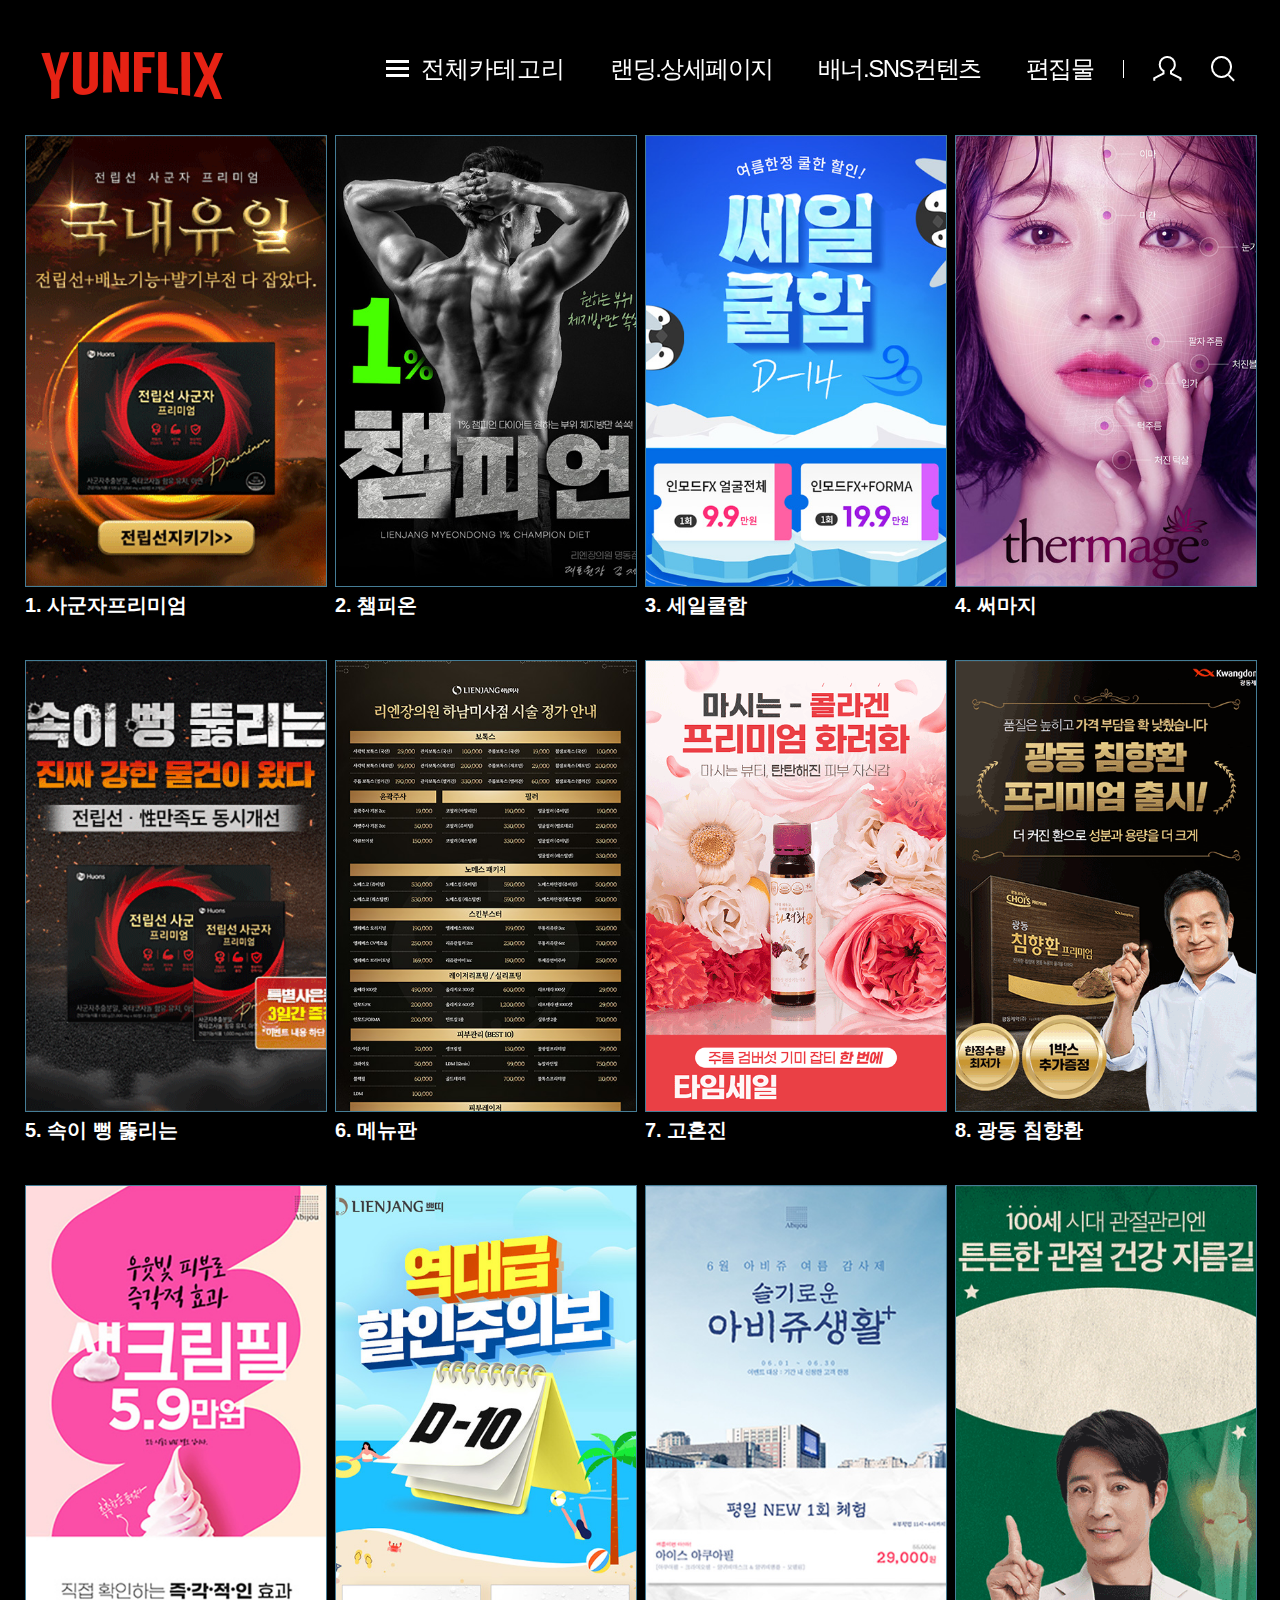
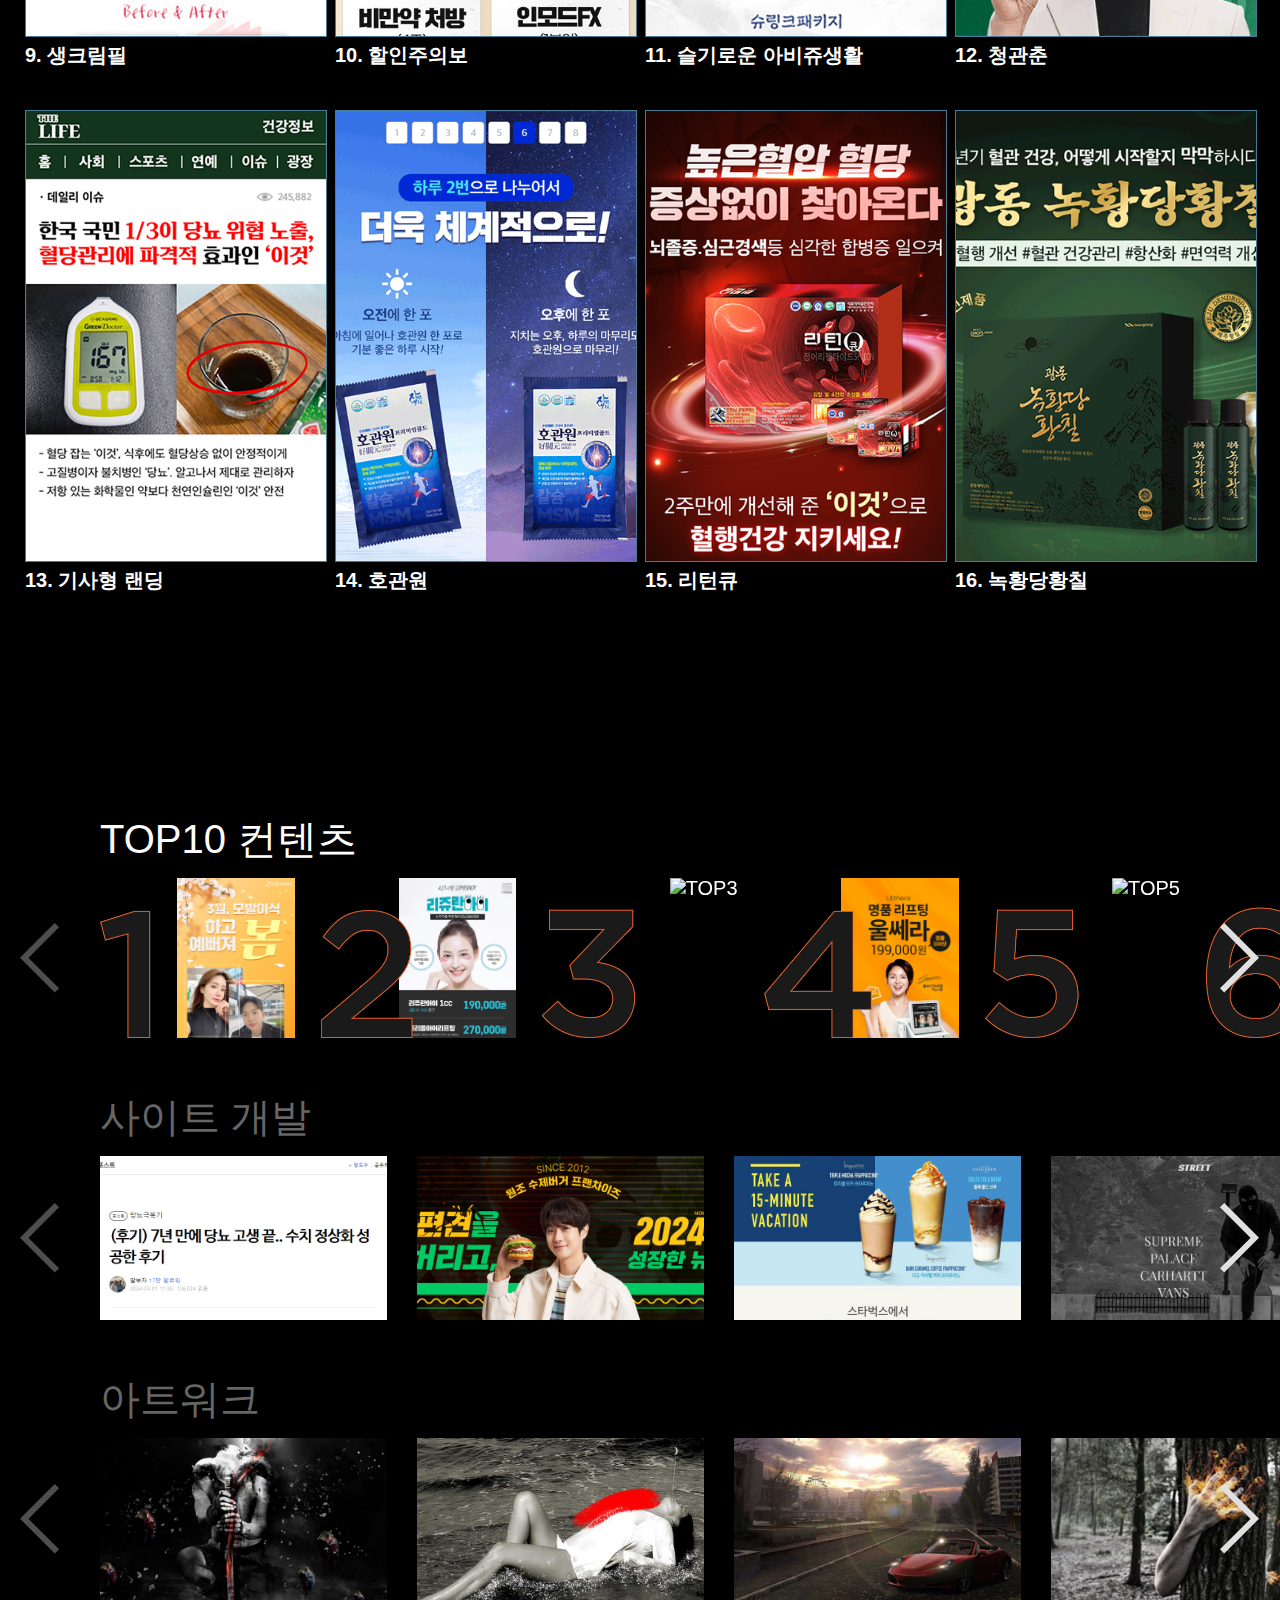
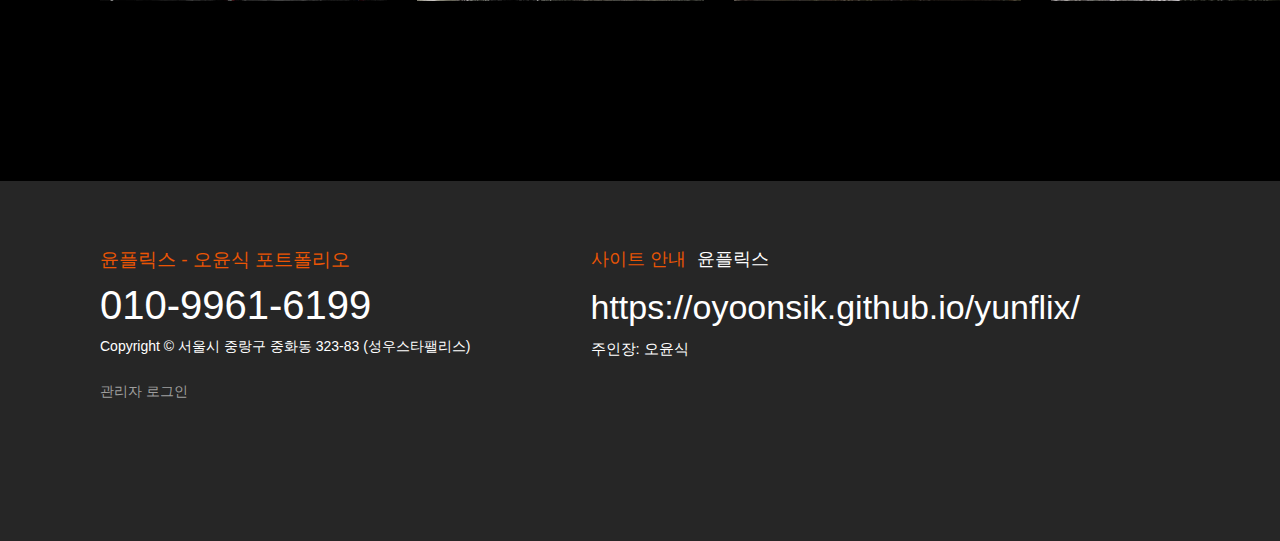
==== index.html @ 913b3877 "Initial commit" ====
<!DOCTYPE html>
<html lang="ko">
<head>
  <title>윤플릭스 - 디자인과 미디어 모든것이 한 곳에!</title>
  	<meta charset="UTF-8">
	<meta property="og:title" content="yunflix">
	<meta property="og:type" content="website">
	<meta property="og:description" content="yunflix">
	<meta property="og:image" content="oh/images/mobile/bg/bg_logoMobile.png">
    <meta http-equiv="Content-Type" content="text/html; charset=utf-8">
    <meta http-equiv="X-UA-Compatible" content="IE=edge">
    <meta name="viewport" content="width=device-width,initial-scale=1.0,minimum-scale=1.0,maximum-scale=1.0,user-scalable=no">
	<meta name="description" content="오윤식 포트폴리오를 시청할 준비가 되셨나요? 지금 바로 시작하세요.">
    <script type="text/javascript" src="js/jquery-1.12.2.min.js"></script>
    <script type="text/javascript" src="js/jquery-ui.1.9.2.min.js"></script>
    <script type="text/javascript" src="js/swiper.min.js"></script>
    <script type="text/javascript" src="js/jquery.dotdotdot.js"></script>
    <script type="text/javascript" src="js/jquery.bxslider.min.js"></script>
	

    <link rel="apple-touch-icon" sizes="57x57" href="oh/images/web/favicon/apple-icon-57x57.png">
    <link rel="apple-touch-icon" sizes="60x60" href="oh/images/web/favicon/apple-icon-60x60.png">
    <link rel="apple-touch-icon" sizes="72x72" href="oh/images/web/favicon/apple-icon-72x72.png">
    <link rel="apple-touch-icon" sizes="76x76" href="oh/images/web/favicon/apple-icon-76x76.png">
    <link rel="apple-touch-icon" sizes="114x114" href="oh/images/web/favicon/apple-icon-114x114.png">
    <link rel="apple-touch-icon" sizes="120x120" href="oh/images/web/favicon/apple-icon-120x120.png">
    <link rel="apple-touch-icon" sizes="144x144" href="oh/images/web/favicon/apple-icon-144x144.png">
    <link rel="apple-touch-icon" sizes="152x152" href="oh/images/web/favicon/apple-icon-152x152.png">
    <link rel="apple-touch-icon" sizes="180x180" href="oh/images/web/favicon/apple-icon-180x180.png">
    <link rel="icon" type="image/png" sizes="192x192"  href="oh/images/web/favicon/android-icon-192x192.png">
    <link rel="icon" type="image/png" sizes="32x32" href="oh/images/web/favicon/favicon-32x32.png">
    <link rel="icon" type="image/png" sizes="96x96" href="oh/images/web/favicon/favicon-96x96.png">
    <link rel="icon" type="image/png" sizes="16x16" href="oh/images/web/favicon/favicon-16x16.png">
    <meta name="msapplication-TileColor" content="#ffffff">
    <meta name="msapplication-TileImage" content="oh/images/web/favicon/ms-icon-144x144.png">
    <meta name="theme-color" content="#ffffff">
	<script>

		function OnloadImg(url){
		
			var img=new Image();
		
			img.onload = function() {
				var img_width=img.width;
				var win_width=img.width+25;
				var height=img.height+30;
				var OpenWindow=window.open('','_blank', 'width='+img_width+', height='+height+', menubars=no, scrollbars=auto');
				OpenWindow.document.write("<style>body{margin:0px;}</style><img src='"+url+"' width='"+win_width+"'>");
		
				// Close the window when clicked
				OpenWindow.document.addEventListener('click', function() {
					OpenWindow.close();
				});
			};
		
			img.src=url;
		
		}
		
		</script>
		
		

</head>
<body id="admin" data-new-gr-c-s-check-loaded="14.1050.0" data-gr-ext-installed="" data-new-gr-c-s-loaded="14.1050.0">
<div id="wrap" class="mainLayout web">

<link rel="stylesheet" type="text/css" href="css/reset.css">
<link rel="stylesheet" type="text/css" href="oh/css/style.css">
<link rel="stylesheet" type="text/css" href="oh/css/swiper-bundle.min.css">
<script type="text/javascript" src="oh/js/common.js"></script>

<script type="text/javascript" src="https://unpkg.com/swiper@7/swiper-bundle.min.js"></script>


<header id="header" class="scroll" style="margin-left: 0px;">
        <div class="headerIn">
            <a href="javascript:history.back();" class="pageBack"><span>이전 페이지</span></a>
            <h1 class="logoText"><a href="#" style="text-decoration: none;"></a></h1>
            <div class="gnb">
                <button type="button" class="gnbOpenBtn"><span>메뉴 열기</span></button>
                <nav>
                    <div class="navIn">
                        <div class="gnbItem category">
                            <button type="button">전체카테고리</button>
                            <div class="gnbItemSub" style="margin-left: 0px;">
                                <div class="gnbItemSubIn">
                                    <div class="gnbItemTitle">전체카테고리</div>
                                    <ul class="gnbItemSubBox">
                                        <li><a href="#site" style="text-decoration: none;"><span>사이트</span></a></li>
                                    </ul>
                                    <ul class="gnbItemSubBox">
                                        <li><a href="#banner" style="text-decoration: none;"><span>랜딩.상세페이지</span></a></li>
                                    </ul>
                                    <ul class="gnbItemSubBox">
                                        <li><a href="#artwork" style="text-decoration: none;"><span>배너.SNS컨텐츠</span></a></li>
                                    </ul>
                                    <ul class="gnbItemSubBox">
                                        <li><a href="#detailsPage" style="text-decoration: none;"><span>편집물</span></a></li>
                                    </ul>
                                </div>
                            </div>
                        </div>
                        <div class="gnbItem">
                            <a href="#banner" style="text-decoration: none;">랜딩.상세페이지</a>
                        </div>
                        <div class="gnbItem">
                            <a href="#artwork" style="text-decoration: none;">배너.SNS컨텐츠</a>
                        </div>
                        <div class="gnbItem">
                            <a href="#detailsPage" style="text-decoration: none;">편집물</a>
                        </div>
                        <div class="gnbItem login">
                            <!-- login 이전 -->
                            <button type="button">
                                <span class="loginText">로그인</span>
                            </button>
                            <div class="gnbItemSub" style="margin-left: 0px;">
                                <div class="gnbItemSubIn">
                                    <div class="gnbItemTitle">
                                    	로그인
                                    </div>

                                    <div class="gnbItemContext">
                                        불법/악성 콘텐츠를 방지하기 위해 실명을 확인합니다.<br>
                                        SNS로 로그인하여 간편하게 이용하실 수 있습니다.<br>
                                        원하시는 SNS를 선택하시고 로그인 해주세요.
                                    </div>
                                </div>
                            </div>
                        </div>
                        <div class="gnbItem search">
                            <button type="button"><span>검색하기</span></button>
                            <div class="gnbItemSub" style="margin-left: 0px;">
                                <div class="gnbItemSubIn">
                                    <div class="searchTitleArea">검색하가</div>
                                    <div class="searchInputArea">
                                        <span class="searchText">검색어를 입력하세요</span>
                                        <span class="searchInput">
                                            <input type="text" id="srchText">
                                            <button type="button" onclick="fnSrchData();"><span>검색</span></button>
                                        </span>
                                    </div>
                                    <div class="swiperDataArea" id="srchData" style="display: none;">
                                    	<div class="swiper swiper-initialized swiper-horizontal swiper-pointer-events">
	                                        <div class="swiper-wrapper" id="srchResult" aria-live="polite" style="transition-duration: 0ms;">
	                                        </div>
	                                        <div class="swiper-button-next" tabindex="0" role="button" aria-label="Next slide" aria-controls="srchResult" aria-disabled="false"></div>
                                            <div class="swiper-button-prev" tabindex="0" role="button" aria-label="Previous slide" aria-controls="srchResult" aria-disabled="false"></div>
                                        <span class="swiper-notification" aria-live="assertive" aria-atomic="true"></span></div>
                                        <script>
                                            var swiper = new Swiper(".swiperDataArea .swiper", {
                                                breakpoints: {
                                                    781: {
                                                        slidesPerView: 5,
                                                        spaceBetween: 18
                                                    },
                                                    1: {
                                                        slidesPerView: 3,
                                                        spaceBetween: 10
                                                    }
                                                },
                                                navigation: {
                                                    nextEl: ".swiper-button-next",
                                                    prevEl: ".swiper-button-prev",
                                                },
                                            });
                                        </script>
                                    </div>
                                    <div class="searchNodataArea" id="srchNoData" style="display: none;">
                                        <span>입력하신 검색어 “<strong id="srchNoText"></strong>” (와)과</span>
                                        <span>일치하는 결과가 없습니다.</span>
                                    </div>
                                </div>
                            </div>
                        </div>
                    </div>
                </nav>
                <button type="button" class="gnbCloseBtn"><span>메뉴 닫기</span></button>
            </div>
        </div>
</header>

    <div id="container">
        <!-- <div class="topVisual">
		            <div class="topVisualSwiper">
		                <div class="swiper swiper-initialized swiper-horizontal swiper-pointer-events">
		                    <div class="swiper-wrapper" id="swiper-wrapper-a996101fdc9310ca67" aria-live="off" style="transition-duration: 600ms; transform: translate3d(-3672px, 0px, 0px);"><div class="swiper-slide swiper-slide-duplicate swiper-slide-next swiper-slide-duplicate-prev" data-swiper-slide-index="1" role="group" aria-label="2 / 2" style="width: 1224px;">
		                            <div class="imgLink">
		                                <div class="imgWeb" onclick="location.href='#'" style="background: url('upload/photo/main_banner_01.png') no-repeat center top;"></div>
		                                <div class="imgMobile" onclick="location.href='#'" style="background: url('upload/photo/main_M.jpg') no-repeat center top;"></div>
		                            </div>
		                        </div>
		                    <div class="swiper-slide swiper-slide-duplicate-active" data-swiper-slide-index="0" role="group" aria-label="1 / 2" style="width: 1224px;">
		                            <div class="imgLink">
	                               		<div class="imgWeb" onclick="location.href=''" style="background: url('upload/photo/main_banner_01.png') no-repeat center top;"></div>
	                                	<div class="imgMobile" onclick="location.href=''" style="background: url('upload/photo/main_M.jpg') no-repeat center top;"></div>
		                            </div>
		                        </div>
		                        <div class="swiper-slide swiper-slide-prev swiper-slide-duplicate-next" data-swiper-slide-index="1" role="group" aria-label="2 / 2" style="width: 1224px;">
		                            <div class="imgLink">
		                                <div class="imgWeb" onclick="location.href='#'" style="background: url('upload/photo/main_banner_02.jpg')no-repeat center top;"></div>
		                                <div class="imgMobile" onclick="location.href='#'" style="background: url('upload/photo/main_M2.jpg') no-repeat center top;"></div>
		                            </div>
		                        </div>
		                 </div>
		                    <div class="swiper-button-next" tabindex="0" role="button" aria-label="Next slide" aria-controls="swiper-wrapper-a996101fdc9310ca67"></div>
		                    <div class="swiper-button-prev" tabindex="0" role="button" aria-label="Previous slide" aria-controls="swiper-wrapper-a996101fdc9310ca67"></div>
		                <span class="swiper-notification" aria-live="assertive" aria-atomic="true"></span></div>
		            </div>
		            <script>
		                let options = {};
		                if ( $(".topVisualSwiper .swiper-slide").length == 1 ) {
		                    options = {
		                        navigation: {
		                            nextEl: ".swiper-button-next",
		                            prevEl: ".swiper-button-prev",
		                        },
		                    }
		                } else {
		                    options = {
		                        loop: true,
		                        speed : 600,
		                        autoplay: {
		                            delay: 3000,
		                            disableOnInteraction: false,
		                        },
		                        navigation: {
		                            nextEl: ".swiper-button-next",
		                            prevEl: ".swiper-button-prev",
		                        },
		                    }
		                }
		                var swiper = new Swiper(".topVisualSwiper .swiper", options);
		            </script>


        </div> -->
        <div class="content">
			
		<section class="hd-jump">
			<ul class="portfolio_list">
				<li>
					<div>
						<div class="portfolio_image" onclick="window.open('oh/images/web/sub/cont_01.jpg','_blank','location=no,directories=no,resizable=no,status=no,toolbar=no,scrollbars=yes,width=900,height=800,top=10,left=150')">
							<img src="oh/images/web/sub/main_01.gif" class="ani-zoom" data-pin-me-only="true" style="object-fit: cover; width: 100%; height: 100%;">
						 </div>
			
						 <div style="padding:8px 0 15px 0;text-align:left" class="">


							<table width="100%" border="0" cellspacing="0" cellpadding="0" align="center">
							  <tbody><tr>
								<td style="font-size:1em;font-weight:bolder">1. 사군자프리미엄</td>
							  </tr>
							</tbody></table>

												
							
						 </div>
						 <div style="height:20px"></div>
					</div>
				</li>
				<li>
					<div>
						 <div class="portfolio_image"onclick="window.open('oh/images/web/sub/cont_02.jpg','_blank','location=no,directories=no,resizable=no,status=no,toolbar=no,scrollbars=yes,width=900,height=800,top=10,left=150')">
							<img src="oh/images/web/sub/main_02.jpg" class="ani-zoom" data-pin-me-only="true" style="object-fit: cover; width: 100%; height: 100%;">
						 </div>

						 <div style="padding:8px 0 15px 0;text-align:left" class="">


							<table width="100%" border="0" cellspacing="0" cellpadding="0" align="center">
							  <tbody><tr>
								<td style="font-size:1em;font-weight:bolder">2. 챔피온</td>
							  </tr>
							</tbody></table>

												
							
						 </div>
						 <div style="height:20px"></div>
					</div>
				</li>
				<li>
					<div>
						<div class="portfolio_image"onclick="window.open('oh/images/web/sub/cont_03.jpg','_blank','location=no,directories=no,resizable=no,status=no,toolbar=no,scrollbars=yes,width=900,height=800,top=10,left=150')">
							<img src="oh/images/web/sub/main_03.jpg" class="ani-zoom" data-pin-me-only="true" style="object-fit: cover; width: 100%; height: 100%;">
						 </div>

						 <div style="padding:8px 0 15px 0;text-align:left" class="">


							<table width="100%" border="0" cellspacing="0" cellpadding="0" align="center">
							  <tbody><tr>
								<td style="font-size:1em;font-weight:bolder">3. 세일쿨함</td>
							  </tr>
							</tbody></table>

												
							
						 </div>
						 <div style="height:20px"></div>
					</div>
				</li>
				<li>
					<div>
						<div class="portfolio_image"onclick="window.open('oh/images/web/sub/cont_04.jpg','_blank','location=no,directories=no,resizable=no,status=no,toolbar=no,scrollbars=yes,width=900,height=800,top=10,left=150')">
							<img src="oh/images/web/sub/main_04.jpg" class="ani-zoom" data-pin-me-only="true" style="object-fit: cover; width: 100%; height: 100%;">
						 </div>

						 <div style="padding:8px 0 15px 0;text-align:left" class="">


							<table width="100%" border="0" cellspacing="0" cellpadding="0" align="center">
							  <tbody><tr>
								<td style="font-size:1em;font-weight:bolder">4. 써마지</td>
							  </tr>
							</tbody></table>

												
							
						 </div>
						 <div style="height:20px"></div>
					</div>
				</li>
				<li>
					<div>
						<div class="portfolio_image"onclick="window.open('oh/images/web/sub/cont_05.jpg','_blank','location=no,directories=no,resizable=no,status=no,toolbar=no,scrollbars=yes,width=900,height=800,top=10,left=150')">
							<img src="oh/images/web/sub/main_05.gif" class="ani-zoom" data-pin-me-only="true" style="object-fit: cover; width: 100%; height: 100%;">
						 </div>

						 <div style="padding:8px 0 15px 0;text-align:left" class="">


							<table width="100%" border="0" cellspacing="0" cellpadding="0" align="center">
							  <tbody><tr>
								<td style="font-size:1em;font-weight:bolder">5. 속이 뻥 뚫리는
							  </tr>
							</tbody></table>

												
							
						 </div>
						 <div style="height:20px"></div>
					</div>
				</li>
				<li>
					<div>
						<div class="portfolio_image"onclick="window.open('oh/images/web/sub/main_06.jpg','_blank','location=no,directories=no,resizable=no,status=no,toolbar=no,scrollbars=yes,width=900,height=800,top=10,left=150')">
							<img src="oh/images/web/sub/main_06.jpg" class="ani-zoom" data-pin-me-only="true" style="object-fit: cover; width: 100%; height: 100%;">
						 </div>

						 <div style="padding:8px 0 15px 0;text-align:left" class="">


							<table width="100%" border="0" cellspacing="0" cellpadding="0" align="center">
							  <tbody><tr>
								<td style="font-size:1em;font-weight:bolder">6. 메뉴판</td>
							  </tr>
							</tbody></table>

												
							
						 </div>
						 <div style="height:20px"></div>
					</div>
				</li>
				<li>
					<div>
						<div class="portfolio_image"onclick="window.open('oh/images/web/sub/cont_07.jpg','_blank','location=no,directories=no,resizable=no,status=no,toolbar=no,scrollbars=yes,width=900,height=800,top=10,left=150')">
							<img src="oh/images/web/sub/main_07.gif" class="ani-zoom" data-pin-me-only="true" style="object-fit: cover; width: 100%; height: 100%;">
						 </div>

						 <div style="padding:8px 0 15px 0;text-align:left" class="">


							<table width="100%" border="0" cellspacing="0" cellpadding="0" align="center">
							  <tbody><tr>
								<td style="font-size:1em;font-weight:bolder">7. 고혼진</td>
							  </tr>
							</tbody></table>

												
							
						 </div>
						 <div style="height:20px"></div>
					</div>
				</li>
				<li>
					<div>
						<div class="portfolio_image"onclick="window.open('oh/images/web/sub/cont_08.jpg','_blank','location=no,directories=no,resizable=no,status=no,toolbar=no,scrollbars=yes,width=900,height=800,top=10,left=150')">
							<img src="oh/images/web/sub/main_08.gif" class="ani-zoom" data-pin-me-only="true" style="object-fit: cover; width: 100%; height: 100%;">
						 </div>

						 <div style="padding:8px 0 15px 0;text-align:left" class="">


							<table width="100%" border="0" cellspacing="0" cellpadding="0" align="center">
							  <tbody><tr>
								<td style="font-size:1em;font-weight:bolder">8. 광동 침향환</td>
							  </tr>
							</tbody></table>

												
							
						 </div>
						 <div style="height:20px"></div>
					</div>
				</li>
				<li>
					<div>
						<div class="portfolio_image"onclick="window.open('oh/images/web/sub/cont_09.jpg','_blank','location=no,directories=no,resizable=no,status=no,toolbar=no,scrollbars=yes,width=900,height=800,top=10,left=150')">
							<img src="oh/images/web/sub/main_09.jpg" class="ani-zoom" data-pin-me-only="true" style="object-fit: cover; width: 100%; height: 100%;">
						 </div>
						 <div style="padding:8px 0 15px 0;text-align:left" class="">


							<table width="100%" border="0" cellspacing="0" cellpadding="0" align="center">
							  <tbody><tr>
								<td style="font-size:1em;font-weight:bolder">9. 생크림필</td>
							  </tr>
							</tbody></table>

												
							
						 </div>
						 <div style="height:20px"></div>
					</div>
				</li>
				<li>
					<div>
						<div class="portfolio_image"onclick="window.open('oh/images/web/sub/cont_10.jpg','_blank','location=no,directories=no,resizable=no,status=no,toolbar=no,scrollbars=yes,width=900,height=800,top=10,left=150')">
							<img src="oh/images/web/sub/main_10.jpg" class="ani-zoom" data-pin-me-only="true" style="object-fit: cover; width: 100%; height: 100%;">
						 </div>
						 <div style="padding:8px 0 15px 0;text-align:left" class="">


							<table width="100%" border="0" cellspacing="0" cellpadding="0" align="center">
							  <tbody><tr>
								<td style="font-size:1em;font-weight:bolder">10. 할인주의보</td>
							  </tr>
							</tbody></table>

												
							
						 </div>
						 <div style="height:20px"></div>
					</div>
				</li>
				<li>
					<div>
						<div class="portfolio_image"onclick="window.open('oh/images/web/sub/cont_11.jpg','_blank','location=no,directories=no,resizable=no,status=no,toolbar=no,scrollbars=yes,width=900,height=800,top=10,left=150')">
							<img src="oh/images/web/sub/main_11.jpg" class="ani-zoom" data-pin-me-only="true" style="object-fit: cover; width: 100%; height: 100%;">
						 </div>

						 <div style="padding:8px 0 15px 0;text-align:left" class="">


							<table width="100%" border="0" cellspacing="0" cellpadding="0" align="center">
							  <tbody><tr>
								<td style="font-size:1em;font-weight:bolder">11. 슬기로운 아비쥬생활</td>
							  </tr>
							</tbody></table>

												
							
						 </div>
						 <div style="height:20px"></div>
					</div>
				</li>
				<li>
					<div>
						<div class="portfolio_image"onclick="window.open('oh/images/web/sub/cont_12.jpg','_blank','location=no,directories=no,resizable=no,status=no,toolbar=no,scrollbars=yes,width=900,height=800,top=10,left=150')">
							<img src="oh/images/web/sub/main_12.gif" class="ani-zoom" data-pin-me-only="true" style="object-fit: cover; width: 100%; height: 100%;">
						 </div>
						 <div style="padding:8px 0 15px 0;text-align:left" class="">
							<table width="100%" border="0" cellspacing="0" cellpadding="0" align="center">
							  <tbody><tr>
								<td style="font-size:1em;font-weight:bolder">12. 청관춘</td>
							  </tr>
							</tbody></table>
						 </div>
						 <div style="height:20px"></div>
					</div>
				</li>
				<li>
					<div>
						<div class="portfolio_image"onclick="window.open('oh/images/web/sub/cont_13.jpg','_blank','location=no,directories=no,resizable=no,status=no,toolbar=no,scrollbars=yes,width=900,height=800,top=10,left=150')">
							<img src="oh/images/web/sub/main_13.jpg" class="ani-zoom" data-pin-me-only="true" style="object-fit: cover; width: 100%; height: 100%;">
						 </div>
						 <div style="padding:8px 0 15px 0;text-align:left" class="">
							<table width="100%" border="0" cellspacing="0" cellpadding="0" align="center">
							  <tbody><tr>
								<td style="font-size:1em;font-weight:bolder">13. 기사형 랜딩</td>
							  </tr>
							</tbody></table>
						 </div>
						 <div style="height:20px"></div>
					</div>
				</li>
				<li>
					<div>
						<div class="portfolio_image" onclick="window.open('oh/images/web/sub/cont_14.gif','_blank','location=no,directories=no,resizable=no,status=no,toolbar=no,scrollbars=yes,width=900,height=800,top=10,left=150')">
							<img src="oh/images/web/sub/main_14.gif" class="ani-zoom" data-pin-me-only="true" style="object-fit: cover; width: 100%; height: 100%;">
						 </div>
						 <div style="padding:8px 0 15px 0;text-align:left" class="">
							<table width="100%" border="0" cellspacing="0" cellpadding="0" align="center">
							  <tbody><tr>
								<td style="font-size:1em;font-weight:bolder">14. 호관원</td>
							  </tr>
							</tbody></table>
						 </div>
						 <div style="height:20px"></div>
					</div>
				</li>
				<li>
					<div>
						<div class="portfolio_image" onclick="window.open('oh/images/web/sub/cont_15.jpg','_blank','location=no,directories=no,resizable=no,status=no,toolbar=no,scrollbars=yes,width=900,height=800,top=10,left=150')">
							<img src="oh/images/web/sub/main_15.jpg" class="ani-zoom" data-pin-me-only="true" style="object-fit: cover; width: 100%; height: 100%;">
						 </div>

						 <div style="padding:8px 0 15px 0;text-align:left" class="">
							<table width="100%" border="0" cellspacing="0" cellpadding="0" align="center">
							  <tbody><tr>
								<td style="font-size:1em;font-weight:bolder">15. 리턴큐</td>
							  </tr>
							</tbody></table>
						 </div>
						 <div style="height:20px"></div>
					</div>
				</li>
				<li>
					<div>
						<div class="portfolio_image" onclick="window.open('oh/images/web/sub/cont_46.jpg','_blank','location=no,directories=no,resizable=no,status=no,toolbar=no,scrollbars=yes,width=900,height=800,top=10,left=150')">
							<img src="oh/images/web/sub/main_16.jpg" class="ani-zoom" data-pin-me-only="true" style="object-fit: cover; width: 100%; height: 100%;">
						 </div>

						 <div style="padding:8px 0 15px 0;text-align:left" class="">
							<table width="100%" border="0" cellspacing="0" cellpadding="0" align="center">
							  <tbody><tr>
								<td style="font-size:1em;font-weight:bolder">16. 녹황당황칠</td>
							  </tr>
							</tbody></table>
						 </div>
						 <div style="height:20px"></div>
					</div>
				</li>
			</ul>
		</section>

            <div class="photoNumberArea">
                <!-- TOP10 컨텐츠 -->
                <div class="mainTitleArea">
                    <span class="title">TOP10 컨텐츠</span>
                </div>
                <div class="top10Swiper swiperArea">
                    <div class="swiper swiper-initialized swiper-horizontal swiper-pointer-events">
                        <div class="swiper-wrapper" id="swiper-wrapper-b2cde010d49e5c8cc" aria-live="polite" style="transform: translate3d(0px, 0px, 0px);">

	                            <div class="swiper-slide swiper-slide-active" role="group" aria-label="1 / 10" style="width: 184px; margin-right: 26px;">
	                                <div class="top10Item">
	                                    <img src="oh/images/web/number/number01.png" alt="1" class="numberWeb">
	                                    <img src="oh/images/mobile/number/number01.png" alt="1" class="numberMobile">
	                                    <img src="oh/images/web/sub/top_01.jpg" alt="TOP1" class="topImage">
	                                    <div class="textBox">
	                                        <span class="title">
	                                        	TOP1
	                                        </span>
	                                        <br>
	                                        <span class="title">
	                                            봄 컨셉의 상세페이지 입니다.
	                                        </span>
	                                        <span class="context">
	                                            <br><br>
	                                        </span>
	                                        <a href="oh/images/web/sub/cont_01.jpg" class="btnTop10Link"><span>콘텐츠 보러가기</span></a>
	                                    </div>
	                                </div>
	                            </div>

	                            <div class="swiper-slide swiper-slide-next" role="group" aria-label="2 / 10" style="width: 184px; margin-right: 26px;">
	                                <div class="top10Item">
	                                    <img src="oh/images/web/number/number02.png" alt="2" class="numberWeb">
	                                    <img src="oh/images/mobile/number/number02.png" alt="2" class="numberMobile">
	                                    <img src="oh/images/web/sub/prints_02.jpg" alt="TOP2" class="topImage">
	                                    <div class="textBox">
	                                        <span class="title">
	                                        	TOP2
	                                        </span>
	                                        <br>
	                                        <span class="title">
	                                            (병의원) 리쥬란아이 눈쪽에 디자인을 강조한 A2사이즈 인쇄물 입니다.
	                                        </span>
	                                        <span class="context">
	                                            <br><br>
	                                        </span>
	                                        <a href="oh/images/web/sub/prints_02.jpg" class="btnTop10Link"><span>콘텐츠 보러가기</span></a>
	                                    </div>
	                                </div>
	                            </div>

	                            <div class="swiper-slide" role="group" aria-label="3 / 10" style="width: 184px; margin-right: 26px;">
	                                <div class="top10Item">
	                                    <img src="oh/images/web/number/number03.png" alt="3" class="numberWeb">
	                                    <img src="oh/images/mobile/number/number03.png" alt="3" class="numberMobile">
	                                    <img src="oh/images/web/sub/top_17.jpg" alt="TOP3" class="topImage">
	                                    <div class="textBox">
	                                        <span class="title">
	                                        	TOP3
	                                        </span>
	                                        <br>
	                                        <span class="title">
	                                            (병의원) 써마지 상세페이지입니다.
	                                        </span>
	                                        <span class="context">
	                                            <br><br>
	                                        </span>
	                                        <a href="oh/images/web/sub/cont_17.jpg" class="btnTop10Link"><span>콘텐츠 보러가기</span></a>
	                                    </div>
	                                </div>
	                            </div>

	                            <div class="swiper-slide" role="group" aria-label="4 / 10" style="width: 184px; margin-right: 26px;">
	                                <div class="top10Item">
	                                    <img src="oh/images/web/number/number04.png" alt="4" class="numberWeb">
	                                    <img src="oh/images/mobile/number/number04.png" alt="4" class="numberMobile">
	                                    <img src="oh/images/web/sub/top_02.jpg" alt="TOP4" class="topImage">
	                                    <div class="textBox">
	                                        <span class="title">
	                                        	TOP4
	                                        </span>
	                                        <br>
	                                        <span class="title">
												(병의원) 울쎄라 포스터 작업입니다.
	                                        </span>
	                                        <span class="context">
	                                            <br><br>
	                                        </span>
	                                        <a href="oh/images/web/sub/top_02.jpg" class="btnTop10Link"><span>콘텐츠 보러가기</span></a>
	                                    </div>
	                                </div>
	                            </div>

	                            <div class="swiper-slide" role="group" aria-label="5 / 10" style="width: 184px; margin-right: 26px;">
	                                <div class="top10Item">
	                                    <img src="oh/images/web/number/number05.png" alt="5" class="numberWeb">
	                                    <img src="oh/images/mobile/number/number05.png" alt="5" class="numberMobile">
	                                    <img src="oh/images/web/sub/top_04.jpg" alt="TOP5" class="topImage">
	                                    <div class="textBox">
	                                        <span class="title">
	                                        	TOP5
	                                        </span>
	                                        <br>
	                                        <span class="title">
	                                           사진으로 포스터 느낌으로 작업한 상세페이지입니다.
	                                        </span>
	                                        <span class="context">
	                                            <br><br>
	                                        </span>
	                                        <a href="oh/images/web/sub/cont_04.jpg" class="btnTop10Link"><span>콘텐츠 보러가기</span></a>
	                                    </div>
	                                </div>
	                            </div>

	                            <div class="swiper-slide" role="group" aria-label="6 / 10" style="width: 184px; margin-right: 26px;">
	                                <div class="top10Item">
	                                    <img src="oh/images/web/number/number06.png" alt="6" class="numberWeb">
	                                    <img src="oh/images/mobile/number/number06.png" alt="6" class="numberMobile">
	                                    <img src="oh/images/web/sub/top_06.jpg" alt="TOP6" class="topImage">
	                                    <div class="textBox">
	                                        <span class="title">
	                                        	TOP6
	                                        </span>
	                                        <br>
	                                        <span class="title">
	                                             남자 제모 랜딩 페이지입니다.
	                                        </span>
	                                        <span class="context">
	                                            <br><br>
	                                        </span>
	                                        <a href="oh/images/web/sub/cont_06.jpg" class="btnTop10Link"><span>콘텐츠 보러가기</span></a>
	                                    </div>
	                                </div>
	                            </div>

	                            <div class="swiper-slide" role="group" aria-label="7 / 10" style="width: 184px; margin-right: 26px;">
	                                <div class="top10Item">
	                                    <img src="oh/images/web/number/number07.png" alt="7" class="numberWeb">
	                                    <img src="oh/images/mobile/number/number07.png" alt="7" class="numberMobile">
	                                    <img src="oh/images/web/sub/prints_03.jpg" alt="TOP7" class="topImage">
	                                    <div class="textBox">
	                                        <span class="title">
	                                        	TOP7
	                                        </span>
	                                        <br>
	                                        <span class="title">
	                                            시크릿 타임 이벤트 랜딩
	                                        </span>
	                                        <span class="context">
	                                            <br><br>
	                                        </span>
	                                        <a href="oh/images/web/sub/prints_03.jpg" class="btnTop10Link"><span>콘텐츠 보러가기</span></a>
	                                    </div>
	                                </div>
	                            </div>

	                            <div class="swiper-slide" role="group" aria-label="8 / 10" style="width: 184px; margin-right: 26px;">
	                                <div class="top10Item">
	                                    <img src="oh/images/web/number/number08.png" alt="8" class="numberWeb">
	                                    <img src="oh/images/mobile/number/number08.png" alt="8" class="numberMobile">
	                                    <img src="oh/images/web/sub/prints_01.jpg" alt="TOP8" class="topImage">
	                                    <div class="textBox">
	                                        <span class="title">
	                                        	TOP8
	                                        </span>
	                                        <br>
	                                        <span class="title">
	                                            물광보습 (물을) 표현한 포스터 작업입니다.
	                                        </span>
	                                        <span class="context">
	                                            <br><br>
	                                        </span>
	                                        <a href="oh/images/web/sub/prints_01.jpg" class="btnTop10Link"><span>콘텐츠 보러가기</span></a>
	                                    </div>
	                                </div>
	                            </div>

	                            <div class="swiper-slide" role="group" aria-label="9 / 10" style="width: 184px; margin-right: 26px;">
	                                <div class="top10Item">
	                                    <img src="oh/images/web/number/number09.png" alt="9" class="numberWeb">
	                                    <img src="oh/images/mobile/number/number09.png" alt="9" class="numberMobile">
	                                    <img src="oh/images/web/sub/top_18.jpg" alt="TOP9" class="topImage">
	                                    <div class="textBox">
	                                        <span class="title">
	                                        	TOP9
	                                        </span>
	                                        <br>
	                                        <span class="title">
	                                           할인이벤트 상세페이지입니다.
	                                        </span>
	                                        <span class="context">
	                                            <br><br>
	                                        </span>
	                                        <a href="oh/images/web/sub/4you.jpg" class="btnTop10Link"><span>콘텐츠 보러가기</span></a>
	                                    </div>
	                                </div>
	                            </div>

	                            <div class="swiper-slide" role="group" aria-label="10 / 10" style="width: 184px; margin-right: 26px;">
	                                <div class="top10Item">
	                                    <img src="oh/images/web/number/number10.png" alt="10" class="numberWeb">
	                                    <img src="oh/images/mobile/number/number10.png" alt="10" class="numberMobile">
	                                    <img src="oh/images/web/sub/prints_09.jpg" alt="TOP10" class="topImage">
	                                    <div class="textBox">
	                                        <span class="title">
	                                        	TOP10
	                                        </span>
	                                        <br>
	                                        <span class="title">
	                                            가격 포스터 인쇄물 입니다.
	                                        </span>
	                                        <span class="context">
	                                            <br><br>
	                                        </span>
	                                        <a href="oh/images/web/sub/prints_09.jpg" class="btnTop10Link"><span>콘텐츠 보러가기</span></a>
	                                    </div>
	                                </div>
	                            </div>

                        </div>
                        <div class="swiper-button-next" tabindex="0" role="button" aria-label="Next slide" aria-controls="swiper-wrapper-b2cde010d49e5c8cc" aria-disabled="false"></div>
                        <div class="swiper-button-prev swiper-button-disabled" tabindex="-1" role="button" aria-label="Previous slide" aria-controls="swiper-wrapper-b2cde010d49e5c8cc" aria-disabled="true"></div>
                    <span class="swiper-notification" aria-live="assertive" aria-atomic="true"></span></div>
                </div>
                <script>
                    $(function (){
                        /* swiper */
                        var swiperTop = undefined;

                        function initSwiper() {
                            if ($("#wrap").is(".web") && swiperTop == undefined) {
                                swiperTop = new Swiper(".photoNumberArea .swiper", {
                                    slidesPerView: 5,
                                    spaceBetween: 26,
                                    navigation: {
                                        nextEl: ".swiper-button-next",
                                        prevEl: ".swiper-button-prev",
                                    },
                                });
                            } else if ($("#wrap").is(".mobile") && swiperTop != undefined) {
                                swiperTop.destroy();
                                swiperTop = undefined;
                            }
                        }

                        initSwiper();

                        $(window).on('resize', function () {
                            initSwiper();
                        });

                        /* 마우스 오버 레이어 */
                        $(document).on("mouseenter", "#wrap.web .photoNumberArea .swiper-slide .top10Item", function(){
                            let $this = $(this);

                            $this.addClass("swiperOn01");
                        });

                        $(document).on("mouseleave", "#wrap.web .photoNumberArea .swiper-slide .top10Item", function(){
                            let $this = $(this);

                            $this.removeClass("swiperOn01");
                        });
                    });
                </script>
            </div>
			<div class="photoWidthArea">
                <div class="mainTitleArea">
                      <a name="site"><span class="title">사이트 개발</span></a>
                </div>
                <div class="anTodaySwiper swiperArea">
                    <div class="swiper swiper-initialized swiper-horizontal swiper-pointer-events">
                        <div class="swiper-wrapper" id="swiper-wrapper-e7cf87f610ef9acc6" aria-live="polite" style="transform: translate3d(0px, 0px, 0px);">


								<div class="swiper-slide" role="group" aria-label="1 / 15" style="width: 271.143px; margin-right: 30px;">
									<a href="https://www.wellmade-pine.co.kr/65963928cb05c">
										<img src="oh/images/web/sub/site_05.jpg" alt="더파인 블로그 사이트">
									</a>
								</div>

								<div class="swiper-slide" role="group" aria-label="2 / 15" style="width: 271.143px; margin-right: 30px;">
									<a href="https://newyorkburger.co.kr/bbs/sub/about.php">
										<img src="oh/images/web/sub/site_06.jpg" alt="뉴욕버거">
									</a>
								</div>

	                            <div class="swiper-slide swiper-slide-active" role="group" aria-label="3 / 15" style="width: 271.143px; margin-right: 30px;">
	                                <a href="site/Starbucks/index.html">
	                                    <img src="oh/images/web/sub/site_01.jpg" alt="스타벅스 카피 사이트">
	                                </a>
	                            </div>

	                            <div class="swiper-slide swiper-slide-next" role="group" aria-label="4 / 15" style="width: 271.143px; margin-right: 30px;">
	                                <a href="site/street/index.html">
	                                      <img src="oh/images/web/sub/site_02.jpg" alt="스트릿브랜드 카피 사이트">
	                                </a>
	                            </div>

	                            <div class="swiper-slide" role="group" aria-label="5 / 15" style="width: 271.143px; margin-right: 30px;">
	                                <a href="site/naver/yoonsik/index.html">
	                                      <img src="oh/images/web/sub/site_03.jpg" alt="네이버 카피 사이트">
	                                </a>
	                            </div>

	                            <div class="swiper-slide" role="group" aria-label="6 / 15" style="width: 271.143px; margin-right: 30px;">
	                                <a href="site/cuppang/index.html">
	                                       <img src="oh/images/web/sub/site_04.jpg" alt="쿠팡 카피 사이트">
	                                </a>
	                            </div>

						

                        </div>
                        <div class="swiper-button-next" tabindex="0" role="button" aria-label="Next slide" aria-controls="swiper-wrapper-e7cf87f610ef9acc6" aria-disabled="false"></div>
                        <div class="swiper-button-prev swiper-button-disabled" tabindex="-1" role="button" aria-label="Previous slide" aria-controls="swiper-wrapper-e7cf87f610ef9acc6" aria-disabled="true"></div>
                    <span class="swiper-notification" aria-live="assertive" aria-atomic="true"></span></div>
                </div>
                <div class="mainTitleArea">
                    <a name="artwork"><span class="title">아트워크</span></a>
                </div>
                <div class="communitySwiper swiperArea">
                    <div class="swiper swiper-initialized swiper-horizontal swiper-pointer-events">
                        <div class="swiper-wrapper" id="swiper-wrapper-43a4d3ebe0bead29" aria-live="polite" style="transform: translate3d(0px, 0px, 0px);">


		                        		<div class="swiper-slide swiper-slide-next" role="group" aria-label="2 / 16" style="width: 271.143px; margin-right: 30px;">
			                                <a href="/videoMain/selectVideoDetail?videoNum=310&amp;videoCd=commu">
			                                    <img src="oh/images/web/sub/art_01.jpg" alt="오윤식의 아트워크">
			                                </a>
			                            </div>




		                        		<div class="swiper-slide" role="group" aria-label="3 / 16" style="width: 271.143px; margin-right: 30px;">
			                                <a href="/videoMain/selectVideoDetail?videoNum=345&amp;videoCd=commu">
			                                    <img src="oh/images/web/sub/art_02.jpg" alt="오윤식의 아트워크">
			                                </a>
			                            </div>



                        				<div class="swiper-slide" role="group" aria-label="4 / 16" style="width: 271.143px; margin-right: 30px;">
			                                <a href="/videoMain/selectVideoDetail?videoNum=345&amp;videoCd=commu">
			                                    <img src="oh/images/web/sub/art_03.jpg">
			                                </a>
			                            </div>




                        				<div class="swiper-slide" role="group" aria-label="5 / 16" style="width: 271.143px; margin-right: 30px;">
			                                <a href="/videoMain/selectVideoDetail?videoNum=345&amp;videoCd=commu">
			                                    <img src="oh/images/web/sub/art_04.jpg">
			                                </a>
			                            </div>




                        				<div class="swiper-slide" role="group" aria-label="6 / 16" style="width: 271.143px; margin-right: 30px;">
			                                <a href="#">
			                                    <img src="oh/images/web/sub/art_05.jpg">
			                                </a>
			                            </div>




                        				<div class="swiper-slide" role="group" aria-label="7 / 16" style="width: 271.143px; margin-right: 30px;">
			                                <a href="#">
			                                    <img src="oh/images/web/sub/art_06.jpg">
			                                </a>
			                            </div>



                        </div>
                        <div class="swiper-button-next" tabindex="0" role="button" aria-label="Next slide" aria-controls="swiper-wrapper-43a4d3ebe0bead29" aria-disabled="false"></div>
                        <div class="swiper-button-prev swiper-button-disabled" tabindex="-1" role="button" aria-label="Previous slide" aria-controls="swiper-wrapper-43a4d3ebe0bead29" aria-disabled="true"></div>
                    <span class="swiper-notification" aria-live="assertive" aria-atomic="true"></span></div>
                </div>
                <script>
                    $(function (){
                        var swiperWidth = undefined;

                        function initSwiper() {
                            if ($("#wrap").is(".web") && swiperWidth == undefined) {
                                swiperWidth = new Swiper(".photoWidthArea .swiper", {
                                    slidesPerView: 3.5,
                                    spaceBetween: 30,
                                    navigation: {
                                        nextEl: ".swiper-button-next",
                                        prevEl: ".swiper-button-prev",
                                    },
                                });
                            } else if ($("#wrap").is(".mobile") && swiperWidth != undefined) {
                                var photoWidthAreaNumber = $(".photoWidthArea .swiper").length;

                                for(var i=0; i<photoWidthAreaNumber; i++){
                                    swiperWidth[i].destroy();
                                }
                                swiperWidth = undefined;
                            }
                        }

                        initSwiper();

                        $(window).on('resize', function () {
                            initSwiper();
                        });
                    });
                </script>
            </div>
        </div>

    </div>



<footer id="footer">
    <div class="footerIn">
        <div class="footerLeft">
            <div class="homepageLink">
                <a href="#">윤플릭스 - 오윤식 포트폴리오</a>
            </div>
            <div class="tel">
                <a href="#">010-9961-6199</a>
            </div>
            <div class="copyright">Copyright © 서울시 중랑구 중화동 323-83 (성우스타팰리스)</div>
            <div class="adminLogin">
                <a href="#" class="adminLoginOpen">관리자 로그인</a>
            </div>
        </div>
        <div class="footerRight">
            <div class="supportTitle">
                <span>사이트 안내</span> 윤플릭스
            </div>
            <div class="supportNumber">
				https://oyoonsik.github.io/yunflix/
            </div>
            <div class="supportLink">
                <span>주인장: 오윤식</span>
            </div>
            <div class="supportContextWeb">

            </div>
            <div class="supportContextMobile">

            </div>
        </div>
    </div>
</footer>

<button type="button" class="pageTop"><span>TOP</span></button></div>


<script type="text/javascript">
$(document).ready(function() {
	if ("Y" == "Y" && getCookie("popupDayClose") != "done") {
		$("#ahnPopupWrap").show();
	}
});

$(document).on("click", "#popupDayCloseBtn", function() {
	setCookie("popupDayClose", "done", 1);
});

function setCookie(cookieName, cookieValue, expiredays) {
    var cookieText = escape(cookieName) + '=' + escape(cookieValue);
    var todayDate = new Date();

    todayDate = new Date(parseInt(todayDate.getTime() / 86400000) * 86400000 + 54000000);

    if (todayDate > new Date()) {
    	expiredays = expiredays - 1;
    }

    todayDate.setDate(todayDate.getDate() + expiredays);
    cookieText += "; expires=" + todayDate.toGMTString();

    document.cookie = cookieText;
}

function getCookie(cookieName) {
    var cookieValue = null;

    if (document.cookie) {
        var array = document.cookie.split((escape(cookieName) + '='));

        if (array.length >= 2) {
            var arraySub = array[1].split(';');
            cookieValue = unescape(arraySub[0]);
        }
    }

    return cookieValue;
}
</script>
<script LANGUAGE="Javascript">
	function openwindow(opage, x, y) { 
	farwindow = window.open('','Links','width='+x+', height='+y+', toolbar=0, scrollbars=0, resizable=no'); 
	if (farwindow != null) { 
	if (farwindow.opener == null) { 
	farwindow.opener = self; 
	} 
	farwindow.location.href = opage; 
	} 
	} 
</script>


<span style="border-radius: 10px !important; text-indent: 12px !important; width: auto !important; height: 20px !important; padding: 0px 8px !important; text-align: center !important; vertical-align: middle !important; font: bold 11px / 20px &quot;Helvetica Neue&quot;, Helvetica, sans-serif !important; color: rgb(255, 255, 255) !important; background: url(&quot;[data-uri]&quot;) 4px 50% / 12px 12px no-repeat rgb(230, 0, 35) !important; position: absolute !important; opacity: 1 !important; z-index: 8675309 !important; display: none; cursor: pointer !important; border: none !important; -webkit-font-smoothing: antialiased !important; top: 1672px; left: 605px;">저장</span><span style="border-radius: 12px; width: 24px !important; height: 24px !important; background: url(&quot;[data-uri]&quot;) 50% 50% / 24px 24px no-repeat rgba(0, 0, 0, 0.4) !important; position: absolute !important; opacity: 1 !important; z-index: 8675309 !important; display: none; cursor: pointer !important; border: none !important; top: 1672px; left: 1028px;"></span></body><grammarly-desktop-integration data-grammarly-shadow-root="true"></grammarly-desktop-integration></html>
---- oh/css/style.css ----
@charset "UTF-8";
/* fonts */
@font-face {
  font-family: "NotoSansCJKkrRegular";
  src: url("fonts/NotoSansCJKkr-Regular.ttf") format("truetype");
}
@font-face {
  font-family: "NotoSansCJKkrMedium";
  src: url("fonts/NotoSansCJKkr-Medium.ttf") format("truetype");
}
@font-face {
  font-family: "NotoSansCJKkrBold";
  src: url("fonts/NotoSansCJKkr-Bold.ttf") format("truetype");
}
@font-face {
  font-family: "NotoSansCJKkrBlack";
  src: url("fonts/NotoSansCJKkr-Black.ttf") format("truetype");
}
@font-face {
  font-family: "GothamMedium";
  src: url("fonts/Gotham-Medium.ttf") format("truetype");
}
@font-face {
  font-family: "GothamBold";
  src: url("fonts/Gotham-Bold.ttf") format("truetype");
}
@font-face {
  font-family: "GothamBlack";
  src: url("fonts/Gotham-Black.ttf") format("truetype");
}
@font-face {
  font-family: "GothamBook";
  src: url("fonts/Gotham-Book.ttf") format("truetype");
}
/* http://meyerweb.com/eric/tools/css/reset/
   v2.0 | 20110126
   License: none (public domain)
*/
html, body, div, span, applet, object, iframe,
h1, h2, h3, h4, h5, h6, p, blockquote, pre,
a, abbr, acronym, address, big, cite, code,
del, dfn, em, img, ins, kbd, q, s, samp,
small, strike, strong, sub, sup, tt, var,
b, u, i, center,
dl, dt, dd, ol, ul, li,
fieldset, form, label, legend,
table, caption, tbody, tfoot, thead, tr, th, td,
article, aside, canvas, details, embed,
figure, figcaption, footer, header, hgroup,
menu, nav, output, ruby, section, summary,
time, mark, audio, video {
  margin: 0;
  padding: 0;
  border: 0;
  font-size: 100%;
  font: inherit;
  vertical-align: baseline;
}

/* HTML5 display-role reset for older browsers */
article, aside, details, figcaption, figure,
footer, header, hgroup, menu, nav, section {
  display: block;
}

body {
  line-height: 1;
}

ol, ul {
  list-style: none;
}

blockquote, q {
  quotes: none;
}

blockquote:before, blockquote:after,
q:before, q:after {
  content: "";
  content: none;
}

table {
  border-collapse: collapse;
  border-spacing: 0;
}

/* 추가 */
a {
  text-decoration: none;
}

button {
  padding: 0;
  border: 0 none;
  cursor: pointer;
  background-color: transparent;
}

/* font-family */
/* blind */
/* content width, min-width */
/* color */
.mgTop0 {
  margin-top: 0px !important;
}

.mgBottom0 {
  margin-bottom: 0px !important;
}

.mgLeft0 {
  margin-left: 0px !important;
}

.mgRight0 {
  margin-right: 0px !important;
}

.padTop0 {
  padding-top: 0px !important;
}

.padBottom0 {
  padding-bottom: 0px !important;
}

.padLeft0 {
  padding-left: 0px !important;
}

.padRight0 {
  padding-right: 0px !important;
}

.mgTop5 {
  margin-top: 5px !important;
}

.mgBottom5 {
  margin-bottom: 5px !important;
}

.mgLeft5 {
  margin-left: 5px !important;
}

.mgRight5 {
  margin-right: 5px !important;
}

.padTop5 {
  padding-top: 5px !important;
}

.padBottom5 {
  padding-bottom: 5px !important;
}

.padLeft5 {
  padding-left: 5px !important;
}

.padRight5 {
  padding-right: 5px !important;
}

.mgTop10 {
  margin-top: 10px !important;
}

.mgBottom10 {
  margin-bottom: 10px !important;
}

.mgLeft10 {
  margin-left: 10px !important;
}

.mgRight10 {
  margin-right: 10px !important;
}

.padTop10 {
  padding-top: 10px !important;
}

.padBottom10 {
  padding-bottom: 10px !important;
}

.padLeft10 {
  padding-left: 10px !important;
}

.padRight10 {
  padding-right: 10px !important;
}

.mgTop15 {
  margin-top: 15px !important;
}

.mgBottom15 {
  margin-bottom: 15px !important;
}

.mgLeft15 {
  margin-left: 15px !important;
}

.mgRight15 {
  margin-right: 15px !important;
}

.padTop15 {
  padding-top: 15px !important;
}

.padBottom15 {
  padding-bottom: 15px !important;
}

.padLeft15 {
  padding-left: 15px !important;
}

.padRight15 {
  padding-right: 15px !important;
}

.mgTop20 {
  margin-top: 20px !important;
}

.mgBottom20 {
  margin-bottom: 20px !important;
}

.mgLeft20 {
  margin-left: 20px !important;
}

.mgRight20 {
  margin-right: 20px !important;
}

.padTop20 {
  padding-top: 20px !important;
}

.padBottom20 {
  padding-bottom: 20px !important;
}

.padLeft20 {
  padding-left: 20px !important;
}

.padRight20 {
  padding-right: 20px !important;
}

.mgTop25 {
  margin-top: 25px !important;
}

.mgBottom25 {
  margin-bottom: 25px !important;
}

.mgLeft25 {
  margin-left: 25px !important;
}

.mgRight25 {
  margin-right: 25px !important;
}

.padTop25 {
  padding-top: 25px !important;
}

.padBottom25 {
  padding-bottom: 25px !important;
}

.padLeft25 {
  padding-left: 25px !important;
}

.padRight25 {
  padding-right: 25px !important;
}

.mgTop30 {
  margin-top: 30px !important;
}

.mgBottom30 {
  margin-bottom: 30px !important;
}

.mgLeft30 {
  margin-left: 30px !important;
}

.mgRight30 {
  margin-right: 30px !important;
}

.padTop30 {
  padding-top: 30px !important;
}

.padBottom30 {
  padding-bottom: 30px !important;
}

.padLeft30 {
  padding-left: 30px !important;
}

.padRight30 {
  padding-right: 30px !important;
}

.mgTop35 {
  margin-top: 35px !important;
}

.mgBottom35 {
  margin-bottom: 35px !important;
}

.mgLeft35 {
  margin-left: 35px !important;
}

.mgRight35 {
  margin-right: 35px !important;
}

.padTop35 {
  padding-top: 35px !important;
}

.padBottom35 {
  padding-bottom: 35px !important;
}

.padLeft35 {
  padding-left: 35px !important;
}

.padRight35 {
  padding-right: 35px !important;
}

.mgTop40 {
  margin-top: 40px !important;
}

.mgBottom40 {
  margin-bottom: 40px !important;
}

.mgLeft40 {
  margin-left: 40px !important;
}

.mgRight40 {
  margin-right: 40px !important;
}

.padTop40 {
  padding-top: 40px !important;
}

.padBottom40 {
  padding-bottom: 40px !important;
}

.padLeft40 {
  padding-left: 40px !important;
}

.padRight40 {
  padding-right: 40px !important;
}

.mgTop45 {
  margin-top: 45px !important;
}

.mgBottom45 {
  margin-bottom: 45px !important;
}

.mgLeft45 {
  margin-left: 45px !important;
}

.mgRight45 {
  margin-right: 45px !important;
}

.padTop45 {
  padding-top: 45px !important;
}

.padBottom45 {
  padding-bottom: 45px !important;
}

.padLeft45 {
  padding-left: 45px !important;
}

.padRight45 {
  padding-right: 45px !important;
}

.mgTop50 {
  margin-top: 50px !important;
}

.mgBottom50 {
  margin-bottom: 50px !important;
}

.mgLeft50 {
  margin-left: 50px !important;
}

.mgRight50 {
  margin-right: 50px !important;
}

.padTop50 {
  padding-top: 50px !important;
}

.padBottom50 {
  padding-bottom: 50px !important;
}

.padLeft50 {
  padding-left: 50px !important;
}

.padRight50 {
  padding-right: 50px !important;
}

.mgTop55 {
  margin-top: 55px !important;
}

.mgBottom55 {
  margin-bottom: 55px !important;
}

.mgLeft55 {
  margin-left: 55px !important;
}

.mgRight55 {
  margin-right: 55px !important;
}

.padTop55 {
  padding-top: 55px !important;
}

.padBottom55 {
  padding-bottom: 55px !important;
}

.padLeft55 {
  padding-left: 55px !important;
}

.padRight55 {
  padding-right: 55px !important;
}

.mgTop60 {
  margin-top: 60px !important;
}

.mgBottom60 {
  margin-bottom: 60px !important;
}

.mgLeft60 {
  margin-left: 60px !important;
}

.mgRight60 {
  margin-right: 60px !important;
}

.padTop60 {
  padding-top: 60px !important;
}

.padBottom60 {
  padding-bottom: 60px !important;
}

.padLeft60 {
  padding-left: 60px !important;
}

.padRight60 {
  padding-right: 60px !important;
}

.mgTop65 {
  margin-top: 65px !important;
}

.mgBottom65 {
  margin-bottom: 65px !important;
}

.mgLeft65 {
  margin-left: 65px !important;
}

.mgRight65 {
  margin-right: 65px !important;
}

.padTop65 {
  padding-top: 65px !important;
}

.padBottom65 {
  padding-bottom: 65px !important;
}

.padLeft65 {
  padding-left: 65px !important;
}

.padRight65 {
  padding-right: 65px !important;
}

.mgTop70 {
  margin-top: 70px !important;
}

.mgBottom70 {
  margin-bottom: 70px !important;
}

.mgLeft70 {
  margin-left: 70px !important;
}

.mgRight70 {
  margin-right: 70px !important;
}

.padTop70 {
  padding-top: 70px !important;
}

.padBottom70 {
  padding-bottom: 70px !important;
}

.padLeft70 {
  padding-left: 70px !important;
}

.padRight70 {
  padding-right: 70px !important;
}

.mgTop75 {
  margin-top: 75px !important;
}

.mgBottom75 {
  margin-bottom: 75px !important;
}

.mgLeft75 {
  margin-left: 75px !important;
}

.mgRight75 {
  margin-right: 75px !important;
}

.padTop75 {
  padding-top: 75px !important;
}

.padBottom75 {
  padding-bottom: 75px !important;
}

.padLeft75 {
  padding-left: 75px !important;
}

.padRight75 {
  padding-right: 75px !important;
}

.mgTop80 {
  margin-top: 80px !important;
}

.mgBottom80 {
  margin-bottom: 80px !important;
}

.mgLeft80 {
  margin-left: 80px !important;
}

.mgRight80 {
  margin-right: 80px !important;
}

.padTop80 {
  padding-top: 80px !important;
}

.padBottom80 {
  padding-bottom: 80px !important;
}

.padLeft80 {
  padding-left: 80px !important;
}

.padRight80 {
  padding-right: 80px !important;
}

.mgTop85 {
  margin-top: 85px !important;
}

.mgBottom85 {
  margin-bottom: 85px !important;
}

.mgLeft85 {
  margin-left: 85px !important;
}

.mgRight85 {
  margin-right: 85px !important;
}

.padTop85 {
  padding-top: 85px !important;
}

.padBottom85 {
  padding-bottom: 85px !important;
}

.padLeft85 {
  padding-left: 85px !important;
}

.padRight85 {
  padding-right: 85px !important;
}

.mgTop90 {
  margin-top: 90px !important;
}

.mgBottom90 {
  margin-bottom: 90px !important;
}

.mgLeft90 {
  margin-left: 90px !important;
}

.mgRight90 {
  margin-right: 90px !important;
}

.padTop90 {
  padding-top: 90px !important;
}

.padBottom90 {
  padding-bottom: 90px !important;
}

.padLeft90 {
  padding-left: 90px !important;
}

.padRight90 {
  padding-right: 90px !important;
}

.mgTop95 {
  margin-top: 95px !important;
}

.mgBottom95 {
  margin-bottom: 95px !important;
}

.mgLeft95 {
  margin-left: 95px !important;
}

.mgRight95 {
  margin-right: 95px !important;
}

.padTop95 {
  padding-top: 95px !important;
}

.padBottom95 {
  padding-bottom: 95px !important;
}

.padLeft95 {
  padding-left: 95px !important;
}

.padRight95 {
  padding-right: 95px !important;
}

.mgTop100 {
  margin-top: 100px !important;
}

.mgBottom100 {
  margin-bottom: 100px !important;
}

.mgLeft100 {
  margin-left: 100px !important;
}

.mgRight100 {
  margin-right: 100px !important;
}

.padTop100 {
  padding-top: 100px !important;
}

.padBottom100 {
  padding-bottom: 100px !important;
}

.padLeft100 {
  padding-left: 100px !important;
}

.padRight100 {
  padding-right: 100px !important;
}

.mgTop105 {
  margin-top: 105px !important;
}

.mgBottom105 {
  margin-bottom: 105px !important;
}

.mgLeft105 {
  margin-left: 105px !important;
}

.mgRight105 {
  margin-right: 105px !important;
}

.padTop105 {
  padding-top: 105px !important;
}

.padBottom105 {
  padding-bottom: 105px !important;
}

.padLeft105 {
  padding-left: 105px !important;
}

.padRight105 {
  padding-right: 105px !important;
}

.mgTop110 {
  margin-top: 110px !important;
}

.mgBottom110 {
  margin-bottom: 110px !important;
}

.mgLeft110 {
  margin-left: 110px !important;
}

.mgRight110 {
  margin-right: 110px !important;
}

.padTop110 {
  padding-top: 110px !important;
}

.padBottom110 {
  padding-bottom: 110px !important;
}

.padLeft110 {
  padding-left: 110px !important;
}

.padRight110 {
  padding-right: 110px !important;
}

.mgTop115 {
  margin-top: 115px !important;
}

.mgBottom115 {
  margin-bottom: 115px !important;
}

.mgLeft115 {
  margin-left: 115px !important;
}

.mgRight115 {
  margin-right: 115px !important;
}

.padTop115 {
  padding-top: 115px !important;
}

.padBottom115 {
  padding-bottom: 115px !important;
}

.padLeft115 {
  padding-left: 115px !important;
}

.padRight115 {
  padding-right: 115px !important;
}

.mgTop120 {
  margin-top: 120px !important;
}

.mgBottom120 {
  margin-bottom: 120px !important;
}

.mgLeft120 {
  margin-left: 120px !important;
}

.mgRight120 {
  margin-right: 120px !important;
}

.padTop120 {
  padding-top: 120px !important;
}

.padBottom120 {
  padding-bottom: 120px !important;
}

.padLeft120 {
  padding-left: 120px !important;
}

.padRight120 {
  padding-right: 120px !important;
}

.mgTop125 {
  margin-top: 125px !important;
}

.mgBottom125 {
  margin-bottom: 125px !important;
}

.mgLeft125 {
  margin-left: 125px !important;
}

.mgRight125 {
  margin-right: 125px !important;
}

.padTop125 {
  padding-top: 125px !important;
}

.padBottom125 {
  padding-bottom: 125px !important;
}

.padLeft125 {
  padding-left: 125px !important;
}

.padRight125 {
  padding-right: 125px !important;
}

.mgTop130 {
  margin-top: 130px !important;
}

.mgBottom130 {
  margin-bottom: 130px !important;
}

.mgLeft130 {
  margin-left: 130px !important;
}

.mgRight130 {
  margin-right: 130px !important;
}

.padTop130 {
  padding-top: 130px !important;
}

.padBottom130 {
  padding-bottom: 130px !important;
}

.padLeft130 {
  padding-left: 130px !important;
}

.padRight130 {
  padding-right: 130px !important;
}

.mgTop135 {
  margin-top: 135px !important;
}

.mgBottom135 {
  margin-bottom: 135px !important;
}

.mgLeft135 {
  margin-left: 135px !important;
}

.mgRight135 {
  margin-right: 135px !important;
}

.padTop135 {
  padding-top: 135px !important;
}

.padBottom135 {
  padding-bottom: 135px !important;
}

.padLeft135 {
  padding-left: 135px !important;
}

.padRight135 {
  padding-right: 135px !important;
}

.mgTop140 {
  margin-top: 140px !important;
}

.mgBottom140 {
  margin-bottom: 140px !important;
}

.mgLeft140 {
  margin-left: 140px !important;
}

.mgRight140 {
  margin-right: 140px !important;
}

.padTop140 {
  padding-top: 140px !important;
}

.padBottom140 {
  padding-bottom: 140px !important;
}

.padLeft140 {
  padding-left: 140px !important;
}

.padRight140 {
  padding-right: 140px !important;
}

.mgTop145 {
  margin-top: 145px !important;
}

.mgBottom145 {
  margin-bottom: 145px !important;
}

.mgLeft145 {
  margin-left: 145px !important;
}

.mgRight145 {
  margin-right: 145px !important;
}

.padTop145 {
  padding-top: 145px !important;
}

.padBottom145 {
  padding-bottom: 145px !important;
}

.padLeft145 {
  padding-left: 145px !important;
}

.padRight145 {
  padding-right: 145px !important;
}

.mgTop150 {
  margin-top: 150px !important;
}

.mgBottom150 {
  margin-bottom: 150px !important;
}

.mgLeft150 {
  margin-left: 150px !important;
}

.mgRight150 {
  margin-right: 150px !important;
}

.padTop150 {
  padding-top: 150px !important;
}

.padBottom150 {
  padding-bottom: 150px !important;
}

.padLeft150 {
  padding-left: 150px !important;
}

.padRight150 {
  padding-right: 150px !important;
}

.mgTop155 {
  margin-top: 155px !important;
}

.mgBottom155 {
  margin-bottom: 155px !important;
}

.mgLeft155 {
  margin-left: 155px !important;
}

.mgRight155 {
  margin-right: 155px !important;
}

.padTop155 {
  padding-top: 155px !important;
}

.padBottom155 {
  padding-bottom: 155px !important;
}

.padLeft155 {
  padding-left: 155px !important;
}

.padRight155 {
  padding-right: 155px !important;
}

.mgTop160 {
  margin-top: 160px !important;
}

.mgBottom160 {
  margin-bottom: 160px !important;
}

.mgLeft160 {
  margin-left: 160px !important;
}

.mgRight160 {
  margin-right: 160px !important;
}

.padTop160 {
  padding-top: 160px !important;
}

.padBottom160 {
  padding-bottom: 160px !important;
}

.padLeft160 {
  padding-left: 160px !important;
}

.padRight160 {
  padding-right: 160px !important;
}

.mgTop165 {
  margin-top: 165px !important;
}

.mgBottom165 {
  margin-bottom: 165px !important;
}

.mgLeft165 {
  margin-left: 165px !important;
}

.mgRight165 {
  margin-right: 165px !important;
}

.padTop165 {
  padding-top: 165px !important;
}

.padBottom165 {
  padding-bottom: 165px !important;
}

.padLeft165 {
  padding-left: 165px !important;
}

.padRight165 {
  padding-right: 165px !important;
}

.mgTop170 {
  margin-top: 170px !important;
}

.mgBottom170 {
  margin-bottom: 170px !important;
}

.mgLeft170 {
  margin-left: 170px !important;
}

.mgRight170 {
  margin-right: 170px !important;
}

.padTop170 {
  padding-top: 170px !important;
}

.padBottom170 {
  padding-bottom: 170px !important;
}

.padLeft170 {
  padding-left: 170px !important;
}

.padRight170 {
  padding-right: 170px !important;
}

.mgTop175 {
  margin-top: 175px !important;
}

.mgBottom175 {
  margin-bottom: 175px !important;
}

.mgLeft175 {
  margin-left: 175px !important;
}

.mgRight175 {
  margin-right: 175px !important;
}

.padTop175 {
  padding-top: 175px !important;
}

.padBottom175 {
  padding-bottom: 175px !important;
}

.padLeft175 {
  padding-left: 175px !important;
}

.padRight175 {
  padding-right: 175px !important;
}

.mgTop180 {
  margin-top: 180px !important;
}

.mgBottom180 {
  margin-bottom: 180px !important;
}

.mgLeft180 {
  margin-left: 180px !important;
}

.mgRight180 {
  margin-right: 180px !important;
}

.padTop180 {
  padding-top: 180px !important;
}

.padBottom180 {
  padding-bottom: 180px !important;
}

.padLeft180 {
  padding-left: 180px !important;
}

.padRight180 {
  padding-right: 180px !important;
}

.mgTop185 {
  margin-top: 185px !important;
}

.mgBottom185 {
  margin-bottom: 185px !important;
}

.mgLeft185 {
  margin-left: 185px !important;
}

.mgRight185 {
  margin-right: 185px !important;
}

.padTop185 {
  padding-top: 185px !important;
}

.padBottom185 {
  padding-bottom: 185px !important;
}

.padLeft185 {
  padding-left: 185px !important;
}

.padRight185 {
  padding-right: 185px !important;
}

.mgTop190 {
  margin-top: 190px !important;
}

.mgBottom190 {
  margin-bottom: 190px !important;
}

.mgLeft190 {
  margin-left: 190px !important;
}

.mgRight190 {
  margin-right: 190px !important;
}

.padTop190 {
  padding-top: 190px !important;
}

.padBottom190 {
  padding-bottom: 190px !important;
}

.padLeft190 {
  padding-left: 190px !important;
}

.padRight190 {
  padding-right: 190px !important;
}

.mgTop195 {
  margin-top: 195px !important;
}

.mgBottom195 {
  margin-bottom: 195px !important;
}

.mgLeft195 {
  margin-left: 195px !important;
}

.mgRight195 {
  margin-right: 195px !important;
}

.padTop195 {
  padding-top: 195px !important;
}

.padBottom195 {
  padding-bottom: 195px !important;
}

.padLeft195 {
  padding-left: 195px !important;
}

.padRight195 {
  padding-right: 195px !important;
}

.mgTop200 {
  margin-top: 200px !important;
}

.mgBottom200 {
  margin-bottom: 200px !important;
}

.mgLeft200 {
  margin-left: 200px !important;
}

.mgRight200 {
  margin-right: 200px !important;
}

.padTop200 {
  padding-top: 200px !important;
}

.padBottom200 {
  padding-bottom: 200px !important;
}

.padLeft200 {
  padding-left: 200px !important;
}

.padRight200 {
  padding-right: 200px !important;
}

.mgTop205 {
  margin-top: 205px !important;
}

.mgBottom205 {
  margin-bottom: 205px !important;
}

.mgLeft205 {
  margin-left: 205px !important;
}

.mgRight205 {
  margin-right: 205px !important;
}

.padTop205 {
  padding-top: 205px !important;
}

.padBottom205 {
  padding-bottom: 205px !important;
}

.padLeft205 {
  padding-left: 205px !important;
}

.padRight205 {
  padding-right: 205px !important;
}

.mgTop210 {
  margin-top: 210px !important;
}

.mgBottom210 {
  margin-bottom: 210px !important;
}

.mgLeft210 {
  margin-left: 210px !important;
}

.mgRight210 {
  margin-right: 210px !important;
}

.padTop210 {
  padding-top: 210px !important;
}

.padBottom210 {
  padding-bottom: 210px !important;
}

.padLeft210 {
  padding-left: 210px !important;
}

.padRight210 {
  padding-right: 210px !important;
}

.mgTop215 {
  margin-top: 215px !important;
}

.mgBottom215 {
  margin-bottom: 215px !important;
}

.mgLeft215 {
  margin-left: 215px !important;
}

.mgRight215 {
  margin-right: 215px !important;
}

.padTop215 {
  padding-top: 215px !important;
}

.padBottom215 {
  padding-bottom: 215px !important;
}

.padLeft215 {
  padding-left: 215px !important;
}

.padRight215 {
  padding-right: 215px !important;
}

.mgTop220 {
  margin-top: 220px !important;
}

.mgBottom220 {
  margin-bottom: 220px !important;
}

.mgLeft220 {
  margin-left: 220px !important;
}

.mgRight220 {
  margin-right: 220px !important;
}

.padTop220 {
  padding-top: 220px !important;
}

.padBottom220 {
  padding-bottom: 220px !important;
}

.padLeft220 {
  padding-left: 220px !important;
}

.padRight220 {
  padding-right: 220px !important;
}

.mgTop225 {
  margin-top: 225px !important;
}

.mgBottom225 {
  margin-bottom: 225px !important;
}

.mgLeft225 {
  margin-left: 225px !important;
}

.mgRight225 {
  margin-right: 225px !important;
}

.padTop225 {
  padding-top: 225px !important;
}

.padBottom225 {
  padding-bottom: 225px !important;
}

.padLeft225 {
  padding-left: 225px !important;
}

.padRight225 {
  padding-right: 225px !important;
}

.mgTop230 {
  margin-top: 230px !important;
}

.mgBottom230 {
  margin-bottom: 230px !important;
}

.mgLeft230 {
  margin-left: 230px !important;
}

.mgRight230 {
  margin-right: 230px !important;
}

.padTop230 {
  padding-top: 230px !important;
}

.padBottom230 {
  padding-bottom: 230px !important;
}

.padLeft230 {
  padding-left: 230px !important;
}

.padRight230 {
  padding-right: 230px !important;
}

.mgTop235 {
  margin-top: 235px !important;
}

.mgBottom235 {
  margin-bottom: 235px !important;
}

.mgLeft235 {
  margin-left: 235px !important;
}

.mgRight235 {
  margin-right: 235px !important;
}

.padTop235 {
  padding-top: 235px !important;
}

.padBottom235 {
  padding-bottom: 235px !important;
}

.padLeft235 {
  padding-left: 235px !important;
}

.padRight235 {
  padding-right: 235px !important;
}

.mgTop240 {
  margin-top: 240px !important;
}

.mgBottom240 {
  margin-bottom: 240px !important;
}

.mgLeft240 {
  margin-left: 240px !important;
}

.mgRight240 {
  margin-right: 240px !important;
}

.padTop240 {
  padding-top: 240px !important;
}

.padBottom240 {
  padding-bottom: 240px !important;
}

.padLeft240 {
  padding-left: 240px !important;
}

.padRight240 {
  padding-right: 240px !important;
}

.mgTop245 {
  margin-top: 245px !important;
}

.mgBottom245 {
  margin-bottom: 245px !important;
}

.mgLeft245 {
  margin-left: 245px !important;
}

.mgRight245 {
  margin-right: 245px !important;
}

.padTop245 {
  padding-top: 245px !important;
}

.padBottom245 {
  padding-bottom: 245px !important;
}

.padLeft245 {
  padding-left: 245px !important;
}

.padRight245 {
  padding-right: 245px !important;
}

.mgTop250 {
  margin-top: 250px !important;
}

.mgBottom250 {
  margin-bottom: 250px !important;
}

.mgLeft250 {
  margin-left: 250px !important;
}

.mgRight250 {
  margin-right: 250px !important;
}

.padTop250 {
  padding-top: 250px !important;
}

.padBottom250 {
  padding-bottom: 250px !important;
}

.padLeft250 {
  padding-left: 250px !important;
}

.padRight250 {
  padding-right: 250px !important;
}

.mgTop255 {
  margin-top: 255px !important;
}

.mgBottom255 {
  margin-bottom: 255px !important;
}

.mgLeft255 {
  margin-left: 255px !important;
}

.mgRight255 {
  margin-right: 255px !important;
}

.padTop255 {
  padding-top: 255px !important;
}

.padBottom255 {
  padding-bottom: 255px !important;
}

.padLeft255 {
  padding-left: 255px !important;
}

.padRight255 {
  padding-right: 255px !important;
}

.mgTop260 {
  margin-top: 260px !important;
}

.mgBottom260 {
  margin-bottom: 260px !important;
}

.mgLeft260 {
  margin-left: 260px !important;
}

.mgRight260 {
  margin-right: 260px !important;
}

.padTop260 {
  padding-top: 260px !important;
}

.padBottom260 {
  padding-bottom: 260px !important;
}

.padLeft260 {
  padding-left: 260px !important;
}

.padRight260 {
  padding-right: 260px !important;
}

.mgTop265 {
  margin-top: 265px !important;
}

.mgBottom265 {
  margin-bottom: 265px !important;
}

.mgLeft265 {
  margin-left: 265px !important;
}

.mgRight265 {
  margin-right: 265px !important;
}

.padTop265 {
  padding-top: 265px !important;
}

.padBottom265 {
  padding-bottom: 265px !important;
}

.padLeft265 {
  padding-left: 265px !important;
}

.padRight265 {
  padding-right: 265px !important;
}

.mgTop270 {
  margin-top: 270px !important;
}

.mgBottom270 {
  margin-bottom: 270px !important;
}

.mgLeft270 {
  margin-left: 270px !important;
}

.mgRight270 {
  margin-right: 270px !important;
}

.padTop270 {
  padding-top: 270px !important;
}

.padBottom270 {
  padding-bottom: 270px !important;
}

.padLeft270 {
  padding-left: 270px !important;
}

.padRight270 {
  padding-right: 270px !important;
}

.mgTop275 {
  margin-top: 275px !important;
}

.mgBottom275 {
  margin-bottom: 275px !important;
}

.mgLeft275 {
  margin-left: 275px !important;
}

.mgRight275 {
  margin-right: 275px !important;
}

.padTop275 {
  padding-top: 275px !important;
}

.padBottom275 {
  padding-bottom: 275px !important;
}

.padLeft275 {
  padding-left: 275px !important;
}

.padRight275 {
  padding-right: 275px !important;
}

.mgTop280 {
  margin-top: 280px !important;
}

.mgBottom280 {
  margin-bottom: 280px !important;
}

.mgLeft280 {
  margin-left: 280px !important;
}

.mgRight280 {
  margin-right: 280px !important;
}

.padTop280 {
  padding-top: 280px !important;
}

.padBottom280 {
  padding-bottom: 280px !important;
}

.padLeft280 {
  padding-left: 280px !important;
}

.padRight280 {
  padding-right: 280px !important;
}

.mgTop285 {
  margin-top: 285px !important;
}

.mgBottom285 {
  margin-bottom: 285px !important;
}

.mgLeft285 {
  margin-left: 285px !important;
}

.mgRight285 {
  margin-right: 285px !important;
}

.padTop285 {
  padding-top: 285px !important;
}

.padBottom285 {
  padding-bottom: 285px !important;
}

.padLeft285 {
  padding-left: 285px !important;
}

.padRight285 {
  padding-right: 285px !important;
}

.mgTop290 {
  margin-top: 290px !important;
}

.mgBottom290 {
  margin-bottom: 290px !important;
}

.mgLeft290 {
  margin-left: 290px !important;
}

.mgRight290 {
  margin-right: 290px !important;
}

.padTop290 {
  padding-top: 290px !important;
}

.padBottom290 {
  padding-bottom: 290px !important;
}

.padLeft290 {
  padding-left: 290px !important;
}

.padRight290 {
  padding-right: 290px !important;
}

.mgTop295 {
  margin-top: 295px !important;
}

.mgBottom295 {
  margin-bottom: 295px !important;
}

.mgLeft295 {
  margin-left: 295px !important;
}

.mgRight295 {
  margin-right: 295px !important;
}

.padTop295 {
  padding-top: 295px !important;
}

.padBottom295 {
  padding-bottom: 295px !important;
}

.padLeft295 {
  padding-left: 295px !important;
}

.padRight295 {
  padding-right: 295px !important;
}

.mgTop300 {
  margin-top: 300px !important;
}

.mgBottom300 {
  margin-bottom: 300px !important;
}

.mgLeft300 {
  margin-left: 300px !important;
}

.mgRight300 {
  margin-right: 300px !important;
}

.padTop300 {
  padding-top: 300px !important;
}

.padBottom300 {
  padding-bottom: 300px !important;
}

.padLeft300 {
  padding-left: 300px !important;
}

.padRight300 {
  padding-right: 300px !important;
}

/* layout */
html, body {
  font-family: "NotoSansCJKkrMedium", sans-serif;
  height: 100%;
  font-size: 20px;
  color: #fff;
}
html .opening, body .opening {
  width: 100%;
  height: 100%;
  background: url("images/web/bg/bg_openingWeb.png") no-repeat;
  background-color: #000;
  background-position: center center;
  background-size: contain;
}

#wrap {
  display: flex;
  flex-direction: column;
  box-sizing: border-box;
  min-width: 1200px;
  min-height: 100%;
  background-color: #000;
  /* page top button */
  /* swiper image */
  /* swiper 드래그 color */
  /* color */
  /* header */
  /* container */
  /* footer */
  /* popup */
  /* radio button */
  /* etc */
}
#wrap .pageTop {
  position: fixed;
  right: 98px;
  bottom: 1px;
  display: block;
  box-sizing: border-box;
  width: 85px;
  height: 85px;
  border: 1px solid #fff;
  background: #000;
  z-index: 30;
  opacity: 0.5;
}
#wrap .pageTop:hover {
  opacity: 1;
}
#wrap .pageTop span {
  display: block;
  text-align: center;
  height: 15px;
  line-height: 15px;
  padding-top: 30px;
  font-size: 14px;
  font-family: "GothamMedium", sans-serif;
  color: #fff;
  background: url("images/web/icon/icon_pageTop.png") no-repeat;
  background-position: center top;
}
#wrap .imgMobile {
  display: none;
}
#wrap .swiper .swiper-wrapper *::selection {
  background: transparent;
}
#wrap .colorOrange {
  color: #EA5504;
}
#wrap .colorRed {
  color: #E62214;
}
#wrap #header {
  position: fixed;
  left: 0;
  top: 0;
  box-sizing: border-box;
  width: 100%;
  min-width: 1200px;
  height: 130px;
  z-index: 20;
}
#wrap #header > * {
  letter-spacing: -0.075em;
}
#wrap #header.scroll {
  background-color: rgba(0, 0, 0, 0.8);
}
#wrap #header .headerIn {
  position: relative;
  box-sizing: border-box;
  width: 1200px;
  height: 100%;
  margin: 0 auto;
}
#wrap #header .headerIn .pageBack {
  display: none;
}
#wrap #header .headerIn .logoText {
  display: inline-block;
  vertical-align: top;
  padding-top: 52px;
}
#wrap #header .headerIn .logoText a {
  overflow: hidden;
  display: block;
  width: 185px;
  height: 47px;
  color: transparent;
  background: url("../images/web/bg/bg_logoWeb.png") no-repeat;
}
#wrap #header .headerIn .gnb .gnbOpenBtn {
  display: none;
}
#wrap #header .headerIn .gnb .gnbOpenBtn span {
  position: absolute;
  width: 1px;
  height: 1px;
  clip: rect(0 0 0 0);
  overflow: hidden;
}
#wrap #header .headerIn .gnb .gnbCloseBtn {
  position: absolute;
  right: 0;
  top: 51px;
  display: none;
  width: 35px;
  height: 35px;
  background: url("../images/web/icon/icon_gnbClose.png") no-repeat;
  background-position: center;
  z-index: 22;
}
#wrap #header .headerIn .gnb .gnbCloseBtn span {
  position: absolute;
  width: 1px;
  height: 1px;
  clip: rect(0 0 0 0);
  overflow: hidden;
}
#wrap #header .headerIn .gnb nav {
  position: absolute;
  left: auto;
  right: 0;
  top: 51px;
}
#wrap #header .headerIn .gnb nav .navIn {
  overflow: hidden;
}
#wrap #header .headerIn .gnb nav .navIn .gnbItem {
  float: left;
}
#wrap #header .headerIn .gnb nav .navIn .gnbItem + .gnbItem {
  margin-left: 45px;
}
#wrap #header .headerIn .gnb nav .navIn .gnbItem a, #wrap #header .headerIn .gnb nav .navIn .gnbItem button {
  display: block;
  height: 35px;
  line-height: 35px;
  font-size: 24px;
  font-family: "NotoSansCJKkrBold", sans-serif;
  color: #fff;
}
#wrap #header .headerIn .gnb nav .navIn .gnbItem a:hover, #wrap #header .headerIn .gnb nav .navIn .gnbItem button:hover {
  color: #8C8D8D;
}
#wrap #header .headerIn .gnb nav .navIn .gnbItem a:hover span, #wrap #header .headerIn .gnb nav .navIn .gnbItem button:hover span {
  color: #8C8D8D;
}
#wrap #header .headerIn .gnb nav .navIn .gnbItem.category > button {
  padding-left: 35px;
  background: url("../images/web/icon/icon_category.png") no-repeat;
  background-position: left center;
}
#wrap #header .headerIn .gnb nav .navIn .gnbItem.category > button:hover {
  background: url("../images/web/icon/icon_category_on.png") no-repeat;
  background-position: left center;
}
#wrap #header .headerIn .gnb nav .navIn .gnbItem.category .gnbItemSub {
  position: fixed;
  left: 0;
  right: 0;
  top: 0;
  display: none;
  background-color: rgba(0, 0, 0, 0.8);
  z-index: 21;
}
#wrap #header .headerIn .gnb nav .navIn .gnbItem.category .gnbItemSub .gnbItemSubIn {
  overflow: hidden;
  width: 1200px;
  padding: 44px 0 70px;
  margin: 0 auto;
}
#wrap #header .headerIn .gnb nav .navIn .gnbItem.category .gnbItemSub .gnbItemSubIn .gnbItemTitle {
  line-height: 35px;
  margin-bottom: 58px;
  font-size: 24px;
  font-family: "NotoSansCJKkrBold", sans-serif;
}
#wrap #header .headerIn .gnb nav .navIn .gnbItem.category .gnbItemSub .gnbItemSubIn .gnbItemSubBox {
  float: left;
}
#wrap #header .headerIn .gnb nav .navIn .gnbItem.category .gnbItemSub .gnbItemSubIn .gnbItemSubBox + .gnbItemSubBox {
  margin-left: 150px;
}
#wrap #header .headerIn .gnb nav .navIn .gnbItem.category .gnbItemSub .gnbItemSubIn .gnbItemSubBox li + li {
  margin-top: 13px;
}
#wrap #header .headerIn .gnb nav .navIn .gnbItem.category .gnbItemSub .gnbItemSubIn .gnbItemSubBox li a {
  display: inline-block;
  vertical-align: top;
  font-family: "NotoSansCJKkrBold", sans-serif;
}
#wrap #header .headerIn .gnb nav .navIn .gnbItem.category .gnbItemSub .gnbItemSubIn .gnbItemSubBox li a span {
  display: block;
  line-height: 35px;
  font-size: 24px;
}
#wrap #header .headerIn .gnb nav .navIn .gnbItem.category .gnbItemSub .gnbItemSubIn .gnbItemSubBox li a span.live {
  position: relative;
}
#wrap #header .headerIn .gnb nav .navIn .gnbItem.category .gnbItemSub .gnbItemSubIn .gnbItemSubBox li a span.live::after {
  content: "";
  position: absolute;
  right: -18px;
  top: -5px;
  display: block;
  width: 14px;
  height: 14px;
  border-radius: 7px;
  background-color: #EA5504;
}
#wrap #header .headerIn .gnb nav .navIn .gnbItem.category .gnbItemSub .gnbItemSubIn .gnbItemSubBox li a span.peoplepartyHomepage {
  color: #EA5504;
}
#wrap #header .headerIn .gnb nav .navIn .gnbItem.login {
  position: relative;
  margin-left: 57px;
}
#wrap #header .headerIn .gnb nav .navIn .gnbItem.login::after {
  content: "";
  position: absolute;
  left: -27px;
  top: 50%;
  display: block;
  width: 1px;
  height: 18px;
  margin-top: -9px;
  background-color: #fff;
}
#wrap #header .headerIn .gnb nav .navIn .gnbItem.login > button {
  width: 35px;
  background: url("../images/web/icon/icon_login.png") no-repeat;
  background-position: center;
}
#wrap #header .headerIn .gnb nav .navIn .gnbItem.login > button:hover {
  background: url("../images/web/icon/icon_login_on.png") no-repeat;
  background-position: center;
}
#wrap #header .headerIn .gnb nav .navIn .gnbItem.login > button span {
  position: absolute;
  width: 1px;
  height: 1px;
  clip: rect(0 0 0 0);
  overflow: hidden;
}
#wrap #header .headerIn .gnb nav .navIn .gnbItem.login .welcome {
  width: 35px;
  height: 35px;
  background: url("../images/web/icon/icon_login_on.png") no-repeat;
  background-position: center;
}
#wrap #header .headerIn .gnb nav .navIn .gnbItem.login .welcome span {
  position: absolute;
  width: 1px;
  height: 1px;
  clip: rect(0 0 0 0);
  overflow: hidden;
}
#wrap #header .headerIn .gnb nav .navIn .gnbItem.login .gnbItemSub {
  position: fixed;
  left: 0;
  right: 0;
  top: 0;
  display: none;
  background-color: rgba(0, 0, 0, 0.8);
  z-index: 21;
}
#wrap #header .headerIn .gnb nav .navIn .gnbItem.login .gnbItemSub .gnbItemSubIn {
  width: 1200px;
  padding: 44px 0 60px;
  margin: 0 auto;
}
#wrap #header .headerIn .gnb nav .navIn .gnbItem.login .gnbItemSub .gnbItemSubIn .gnbItemTitle {
  line-height: 35px;
  margin-bottom: 58px;
  font-size: 24px;
  font-family: "NotoSansCJKkrBold", sans-serif;
}
#wrap #header .headerIn .gnb nav .navIn .gnbItem.login .gnbItemSub .gnbItemSubIn .gnbItemSns {
  overflow: hidden;
  margin-top: 62px;
}
#wrap #header .headerIn .gnb nav .navIn .gnbItem.login .gnbItemSub .gnbItemSubIn .gnbItemSns a {
  float: left;
  display: block;
  width: 62px;
  height: 62px;
}
#wrap #header .headerIn .gnb nav .navIn .gnbItem.login .gnbItemSub .gnbItemSubIn .gnbItemSns a + a {
  margin-left: 23px;
}
#wrap #header .headerIn .gnb nav .navIn .gnbItem.login .gnbItemSub .gnbItemSubIn .gnbItemSns a.kakao {
  background: url("../images/web/sns/sns_kakao.png") no-repeat;
  background-size: 100% 100%;
}
#wrap #header .headerIn .gnb nav .navIn .gnbItem.login .gnbItemSub .gnbItemSubIn .gnbItemSns a.naver {
  background: url("../images/web/sns/sns_naver.png") no-repeat;
  background-size: 100% 100%;
}
#wrap #header .headerIn .gnb nav .navIn .gnbItem.login .gnbItemSub .gnbItemSubIn .gnbItemSns a.google {
  background: url("../images/web/sns/sns_google.png") no-repeat;
  background-size: 100% 100%;
}
#wrap #header .headerIn .gnb nav .navIn .gnbItem.login .gnbItemSub .gnbItemSubIn .gnbItemSns a.facebook {
  background: url("../images/web/sns/sns_facebook.png") no-repeat;
  background-size: 100% 100%;
}
#wrap #header .headerIn .gnb nav .navIn .gnbItem.login .gnbItemSub .gnbItemSubIn .gnbItemSns a.twitch {
  background: url("../images/web/sns/sns_twitch.png") no-repeat;
  background-size: 100% 100%;
}
#wrap #header .headerIn .gnb nav .navIn .gnbItem.login .gnbItemSub .gnbItemSubIn .gnbItemSns a span {
  position: absolute;
  width: 1px;
  height: 1px;
  clip: rect(0 0 0 0);
  overflow: hidden;
}
#wrap #header .headerIn .gnb nav .navIn .gnbItem.login .gnbItemSub .gnbItemSubIn .gnbItemContext {
  line-height: 20px;
  margin-top: 39px;
  font-size: 15px;
}
#wrap #header .headerIn .gnb nav .navIn .gnbItem.search {
  margin-left: 20px;
}
#wrap #header .headerIn .gnb nav .navIn .gnbItem.search > button {
  width: 35px;
  background: url("../images/web/icon/icon_search.png") no-repeat;
  background-position: center;
}
#wrap #header .headerIn .gnb nav .navIn .gnbItem.search > button:hover {
  background: url("../images/web/icon/icon_search_on.png") no-repeat;
  background-position: center;
}
#wrap #header .headerIn .gnb nav .navIn .gnbItem.search > button span {
  position: absolute;
  width: 1px;
  height: 1px;
  clip: rect(0 0 0 0);
  overflow: hidden;
}
#wrap #header .headerIn .gnb nav .navIn .gnbItem.search .gnbItemSub {
  position: fixed;
  left: 0;
  right: 0;
  top: 0;
  display: none;
  background-color: rgba(0, 0, 0, 0.8);
  z-index: 21;
}
#wrap #header .headerIn .gnb nav .navIn .gnbItem.search .gnbItemSub .gnbItemSubIn {
  width: 1200px;
  padding: 120px 0 60px;
  margin: 0 auto;
}
#wrap #header .headerIn .gnb nav .navIn .gnbItem.search .gnbItemSub .gnbItemSubIn .searchTitleArea {
  display: none;
}
#wrap #header .headerIn .gnb nav .navIn .gnbItem.search .gnbItemSub .gnbItemSubIn .searchInputArea .searchText {
  display: inline-block;
  vertical-align: top;
  line-height: 54px;
  margin-right: 20px;
  font-size: 31px;
  font-family: "NotoSansCJKkrBold", sans-serif;
}
#wrap #header .headerIn .gnb nav .navIn .gnbItem.search .gnbItemSub .gnbItemSubIn .searchInputArea .searchInput {
  overflow: hidden;
  display: inline-block;
  vertical-align: top;
}
#wrap #header .headerIn .gnb nav .navIn .gnbItem.search .gnbItemSub .gnbItemSubIn .searchInputArea .searchInput input {
  float: left;
  box-sizing: border-box;
  width: 338px;
  height: 54px;
  padding: 0 10px;
  border: 0 none;
  border-bottom: 3px solid #fff;
  outline: none;
  font-size: 30px;
  font-family: "NotoSansCJKkrMedium", sans-serif;
  color: #fff;
  background-color: transparent;
}
#wrap #header .headerIn .gnb nav .navIn .gnbItem.search .gnbItemSub .gnbItemSubIn .searchInputArea .searchInput button {
  float: left;
  width: 54px;
  height: 54px;
  margin-left: 5px;
  background: url("../images/web/icon/icon_gnbSearch.png") no-repeat;
  background-position: center;
}
#wrap #header .headerIn .gnb nav .navIn .gnbItem.search .gnbItemSub .gnbItemSubIn .searchInputArea .searchInput button span {
  position: absolute;
  width: 1px;
  height: 1px;
  clip: rect(0 0 0 0);
  overflow: hidden;
}
#wrap #header .headerIn .gnb nav .navIn .gnbItem.search .gnbItemSub .gnbItemSubIn .swiperDataArea {
  position: relative;
  display: inline-block;
  vertical-align: top;
  padding: 0 40px;
  margin-top: 54px;
}
#wrap #header .headerIn .gnb nav .navIn .gnbItem.search .gnbItemSub .gnbItemSubIn .swiperDataArea .swiper {
  position: static;
  width: 1022px;
  height: 257px;
  margin: 0;
}
#wrap #header .headerIn .gnb nav .navIn .gnbItem.search .gnbItemSub .gnbItemSubIn .swiperDataArea .swiper .swiper-wrapper .swiper-slide a {
  display: block;
  width: 100%;
  height: 100%;
}
#wrap #header .headerIn .gnb nav .navIn .gnbItem.search .gnbItemSub .gnbItemSubIn .swiperDataArea .swiper .swiper-wrapper .swiper-slide a img {
  display: block;
  width: 100%;
  height: 100%;
}
#wrap #header .headerIn .gnb nav .navIn .gnbItem.search .gnbItemSub .gnbItemSubIn .swiperDataArea .swiper .swiper-button-prev, #wrap #header .headerIn .gnb nav .navIn .gnbItem.search .gnbItemSub .gnbItemSubIn .swiperDataArea .swiper .swiper-button-next {
  width: 20px;
  height: 40px;
}
#wrap #header .headerIn .gnb nav .navIn .gnbItem.search .gnbItemSub .gnbItemSubIn .swiperDataArea .swiper .swiper-button-prev::after, #wrap #header .headerIn .gnb nav .navIn .gnbItem.search .gnbItemSub .gnbItemSubIn .swiperDataArea .swiper .swiper-button-next::after {
  display: none;
}
#wrap #header .headerIn .gnb nav .navIn .gnbItem.search .gnbItemSub .gnbItemSubIn .swiperDataArea .swiper .swiper-button-prev {
  background: url("../images/web/icon/icon_gnbSearchArrowLeft.png") no-repeat;
  background-position: left center;
}
#wrap #header .headerIn .gnb nav .navIn .gnbItem.search .gnbItemSub .gnbItemSubIn .swiperDataArea .swiper .swiper-button-next {
  background: url("../images/web/icon/icon_gnbSearchArrowRight.png") no-repeat;
  background-position: right center;
}
#wrap #header .headerIn .gnb nav .navIn .gnbItem.search .gnbItemSub .gnbItemSubIn .searchNodataArea {
  line-height: 45px;
  margin-top: 30px;
  font-size: 31px;
  color: #EA5504;
}
#wrap #container .topVisual .topVisualSwiper {
  height: 600px;
}
#wrap #container .topVisual .topVisualSwiper .swiper {
  height: 100%;
}
#wrap #container .topVisual .topVisualSwiper .swiper .swiper-button-prev, #wrap #container .topVisual .topVisualSwiper .swiper .swiper-button-next {
  width: 80px;
  height: 80px;
}
#wrap #container .topVisual .topVisualSwiper .swiper .swiper-button-prev::after, #wrap #container .topVisual .topVisualSwiper .swiper .swiper-button-next::after {
  display: none;
}
#wrap #container .topVisual .topVisualSwiper .swiper .swiper-button-prev {
  left: 0;
  background: url("../images/web/icon/icon_topVisualArrowLeft.png") no-repeat;
  background-position: center;
}
#wrap #container .topVisual .topVisualSwiper .swiper .swiper-button-next {
  right: 0;
  background: url("../images/web/icon/icon_topVisualArrowRight.png") no-repeat;
  background-position: center;
}
#wrap #container .topVisual .topVisualSwiper .swiper .imgWeb, #wrap #container .topVisual .topVisualSwiper .swiper .imgMobile {
  height: 100%;
}
#wrap #container .content {
  width: 1200px;
  margin: 0 auto;
  padding-bottom: 180px;
}
#wrap #footer {
  height: 360px;
  margin-top: auto;
  background-color: #262626;
}
#wrap #footer .footerIn {
  overflow: hidden;
  box-sizing: border-box;
  width: 1200px;
  margin: 0 auto;
  padding-top: 65px;
}
#wrap #footer .footerIn * {
  color: #fff;
}
#wrap #footer .footerIn .footerLeft {
  float: left;
}
#wrap #footer .footerIn .footerLeft .homepageLink a {
  display: block;
  line-height: 27px;
  font-size: 19px;
  color: #EA5504;
}
#wrap #footer .footerIn .footerLeft .tel {
  margin-top: 10px;
}
#wrap #footer .footerIn .footerLeft .tel a {
  display: block;
  line-height: 44px;
  font-family: "GothamMedium", sans-serif;
  font-size: 40px;
}
#wrap #footer .footerIn .footerLeft .copyright {
  line-height: 20px;
  margin-top: 9px;
  font-size: 14px;
}
#wrap #footer .footerIn .footerLeft .adminLogin {
  margin-top: 25px;
}
#wrap #footer .footerIn .footerLeft .adminLogin .adminLoginOpen {
  display: block;
  line-height: 20px;
  font-size: 14px;
  color: #9F9F9F;
}
#wrap #footer .footerIn .footerRight {
  float: right;
}
#wrap #footer .footerIn .footerRight .supportTitle {
  line-height: 26px;
  font-size: 18px;
}
#wrap #footer .footerIn .footerRight .supportTitle span {
  display: inline-block;
  vertical-align: top;
  margin-right: 6px;
  color: #EA5504;
}
#wrap #footer .footerIn .footerRight .supportNumber {
  line-height: 44px;
  margin-top: 13px;
  font-size: 34px;
}
#wrap #footer .footerIn .footerRight .supportNumber span {
  display: inline-block;
  vertical-align: top;
  margin-left: 4px;
  font-family: "GothamMedium", sans-serif;
  font-size: 40px;
}
#wrap #footer .footerIn .footerRight .supportLink {
  overflow: hidden;
  line-height: 26px;
  margin-top: 7px;
  font-size: 15px;
}
#wrap #footer .footerIn .footerRight .supportLink * {
  float: left;
  display: inline-block;
  vertical-align: top;
  height: 26px;
}
#wrap #footer .footerIn .footerRight .supportLink span {
  margin-right: 25px;
}
#wrap #footer .footerIn .footerRight .supportLink a {
  padding: 0 10px;
  border-radius: 3px;
  font-size: 14px;
  font-family: "NotoSansCJKkrBold", sans-serif;
  background-color: #EA5504;
}
#wrap #footer .footerIn .footerRight .supportContextWeb {
  line-height: 20px;
  margin-top: 22px;
  font-size: 14px;
  color: #B5B5B5;
}
#wrap #footer .footerIn .footerRight .supportContextWeb a {
  color: #B5B5B5;
}
#wrap #footer .footerIn .footerRight .supportContextMobile {
  display: none;
}
#wrap .ahnPopupWrap {
  position: fixed;
  left: 0;
  right: 0;
  top: 0;
  bottom: 0;
  display: none;
  background-color: rgba(0, 0, 0, 0.8);
  z-index: 100;
}
#wrap .ahnPopupWrap .ahnPopupContainer {
  position: absolute;
  left: 50%;
  top: 50%;
  transform: translate(-50%, -50%);
}
#wrap .ahnPopupWrap .ahnPopupContainer .popupCloseBtn {
  position: absolute;
  right: 0;
  top: 0;
  display: block;
  width: 70px;
  height: 70px;
  background: url("../images/web/icon/icon_popupCloseBtn.png") no-repeat;
  background-position: center;
}
#wrap .ahnPopupWrap .ahnPopupContainer .popupCloseBtn span {
  position: absolute;
  width: 1px;
  height: 1px;
  clip: rect(0 0 0 0);
  overflow: hidden;
}
#wrap .ahnPopupWrap .ahnPopupContainer .popupContent {
  display: block;
  width: 700px;
  border: 1px solid #707070;
}
#wrap .ahnPopupWrap .ahnPopupContainer .popupContent img {
  display: block;
  width: 100%;
  height: auto;
}
#wrap .ahnPopupWrap .ahnPopupContainer .popupFunction {
  overflow: hidden;
  margin-top: 10px;
}
#wrap .ahnPopupWrap .ahnPopupContainer .popupFunction .popupDayCloseBtn {
  float: right;
  display: block;
  line-height: 26px;
  font-size: 19px;
  color: #fff;
}
#wrap .btnRadio {
  display: inline-block;
  vertical-align: top;
  cursor: pointer;
}
#wrap .btnRadio input {
  position: absolute;
  width: 1px;
  height: 1px;
  clip: rect(0 0 0 0);
  overflow: hidden;
}
#wrap .btnRadio input + .inpTxt {
  display: block;
  box-sizing: border-box;
  text-align: center;
  min-width: 110px;
  height: 43px;
  padding: 0 10px;
  line-height: 41px;
  border: 1px solid #707070;
  font-size: 20px;
  font-family: "NotoSansCJKkrRegular", sans-serif;
  color: #fff;
}
#wrap .btnRadio input:checked + .inpTxt {
  border-color: #EA5504;
  background-color: #EA5504;
}
#wrap .commentSorting {
  overflow: hidden;
  margin-top: 50px;
  padding-bottom: 30px;
  border-bottom: 2px solid #EA5504;
}
#wrap .commentSorting .btnRadio {
  float: left;
}
#wrap .commentSorting .btnRadio + .btnRadio {
  margin-left: 10px;
}

/* media queries */
@media (max-width: 780px) {
  html .opening, body .opening {
    background: url("../images/mobile/bg/bg_openingMobile.png") no-repeat;
    background-color: #000;
    background-position: center center;
    background-size: contain;
  }

  #wrap {
    min-width: auto;
    /* page top button */
    /* swiper image */
    /* header */
    /* container */
    /* footer */
    /* popup */
    /* radio button */
    /* etc */
  }
  #wrap .pageTop {
    right: 24px;
    width: 41px;
    height: 41px;
    border-color: #E4E4E4;
    background: #000;
  }
  #wrap .pageTop span {
    height: 9px;
    line-height: 9px;
    padding-top: 13px;
    font-size: 8px;
    background: url("../images/web/icon/icon_pageTop.png") no-repeat;
    background-position: center top;
    background-size: 11px 6px;
  }
  #wrap .pageTop:hover {
    opacity: 0.5;
  }
  #wrap .imgWeb {
    display: none;
  }
  #wrap .imgMobile {
    display: block;
  }
  #wrap #header {
    min-width: auto;
    height: 50px;
  }
  #wrap #header.scroll.gnbOpenWeb, #wrap #header.scroll.gnbOpenMobile {
    background-color: rgba(0, 0, 0, 0.8);
  }
  #wrap #header .headerIn {
    width: auto;
  }
  #wrap #header .headerIn .pageBack {
    position: absolute;
    left: 0;
    top: 0;
    display: block;
    width: 50px;
    height: 50px;
    background: url("../images/mobile/icon/icon_pageBack.png") no-repeat;
    background-position: center;
    background-size: 12px 21px;
  }
  #wrap #header .headerIn .pageBack span {
    position: absolute;
    width: 1px;
    height: 1px;
    clip: rect(0 0 0 0);
    overflow: hidden;
  }
  #wrap #header .headerIn .logoText {
    display: block;
    text-align: center;
    padding: 0;
  }
  #wrap #header .headerIn .logoText a {
    display: inline-block;
    vertical-align: top;
    width: auto;
    height: auto;
    line-height: 50px;
    font-size: 18px;
    font-family: "NotoSansCJKkrBold", sans-serif;
    color: #fff;
    background: none;
  }
  #wrap #header .headerIn .gnb .gnbOpenBtn {
    position: absolute;
    right: 0;
    top: 0;
    display: block;
    width: 60px;
    height: 50px;
    background: url("../images/mobile/icon/icon_gnbOpen.png") no-repeat;
    background-position: center;
    background-size: 27px 20px;
  }
  #wrap #header .headerIn .gnb .gnbCloseBtn {
    position: fixed;
    right: 35px;
    top: 23px;
    display: none;
    width: 35px;
    height: 32px;
    background: url("../images/mobile/icon/icon_gnbClose.png") no-repeat;
    background-position: center;
    background-size: 35px 32px;
  }
  #wrap #header .headerIn .gnb nav {
    position: fixed;
    left: 100%;
    right: auto;
    top: 0;
    bottom: 0;
    width: 100%;
    padding-top: 66px;
    background-color: #000;
  }
  #wrap #header .headerIn .gnb nav .navIn {
    overflow: auto;
    display: flex;
    flex-direction: column;
    height: 100%;
    -webkit-overflow-scrolling: touch;
  }
  #wrap #header .headerIn .gnb nav .navIn .gnbItem {
    float: none;
    display: none;
  }
  #wrap #header .headerIn .gnb nav .navIn .gnbItem + .gnbItem {
    margin-left: 0;
  }
  #wrap #header .headerIn .gnb nav .navIn .gnbItem:nth-child(5) {
    order: -4;
  }
  #wrap #header .headerIn .gnb nav .navIn .gnbItem:nth-child(6) {
    order: -4;
  }
  #wrap #header .headerIn .gnb nav .navIn .gnbItem a, #wrap #header .headerIn .gnb nav .navIn .gnbItem button {
    display: block;
    height: 35px;
    line-height: 35px;
    font-size: 24px;
    font-family: "NotoSansCJKkrBold", sans-serif;
    color: #fff;
  }
  #wrap #header .headerIn .gnb nav .navIn .gnbItem a:hover, #wrap #header .headerIn .gnb nav .navIn .gnbItem button:hover {
    color: #fff;
  }
  #wrap #header .headerIn .gnb nav .navIn .gnbItem a:hover span, #wrap #header .headerIn .gnb nav .navIn .gnbItem button:hover span {
    color: #fff;
  }
  #wrap #header .headerIn .gnb nav .navIn .gnbItem.category {
    display: block;
  }
  #wrap #header .headerIn .gnb nav .navIn .gnbItem.category > button {
    display: none;
  }
  #wrap #header .headerIn .gnb nav .navIn .gnbItem.category .gnbItemSub {
    position: static;
    left: auto;
    right: auto;
    top: auto;
    display: block;
    padding: 0 66px 66px 30px;
    background-color: transparent;
    z-index: auto;
  }
  #wrap #header .headerIn .gnb nav .navIn .gnbItem.category .gnbItemSub .gnbItemSubIn {
    overflow: visible;
    width: auto;
    padding: 0;
    margin: 0;
    border-top: 1px solid #707070;
  }
  #wrap #header .headerIn .gnb nav .navIn .gnbItem.category .gnbItemSub .gnbItemSubIn .gnbItemTitle {
    display: none;
  }
  #wrap #header .headerIn .gnb nav .navIn .gnbItem.category .gnbItemSub .gnbItemSubIn .gnbItemSubBox {
    float: none;
    padding: 20px 0 16px;
    border-bottom: 1px solid #707070;
  }
  #wrap #header .headerIn .gnb nav .navIn .gnbItem.category .gnbItemSub .gnbItemSubIn .gnbItemSubBox + .gnbItemSubBox {
    margin-left: 0;
  }
  #wrap #header .headerIn .gnb nav .navIn .gnbItem.category .gnbItemSub .gnbItemSubIn .gnbItemSubBox li + li {
    margin-top: 18px;
  }
  #wrap #header .headerIn .gnb nav .navIn .gnbItem.category .gnbItemSub .gnbItemSubIn .gnbItemSubBox li a {
    display: block;
  }
  #wrap #header .headerIn .gnb nav .navIn .gnbItem.category .gnbItemSub .gnbItemSubIn .gnbItemSubBox li a span {
    display: inline-block;
    vertical-align: top;
    line-height: 28px;
    font-size: 19px;
  }
  #wrap #header .headerIn .gnb nav .navIn .gnbItem.category .gnbItemSub .gnbItemSubIn .gnbItemSubBox li a span.live {
    position: relative;
  }
  #wrap #header .headerIn .gnb nav .navIn .gnbItem.category .gnbItemSub .gnbItemSubIn .gnbItemSubBox li a span.live::after {
    right: -12px;
    top: -2px;
    width: 8px;
    height: 8px;
    border-radius: 4px;
  }
  #wrap #header .headerIn .gnb nav .navIn .gnbItem.login {
    display: block;
    padding: 0 66px 5px 30px;
  }
  #wrap #header .headerIn .gnb nav .navIn .gnbItem.login::after {
    display: none;
  }
  #wrap #header .headerIn .gnb nav .navIn .gnbItem.login > button {
    display: block;
    text-align: left;
    width: 100%;
    height: auto;
    padding-left: 25px;
    background: url("../images/mobile/icon/icon_login.png") no-repeat;
    background-position: left center;
    background-size: 18px 16px;
  }
  #wrap #header .headerIn .gnb nav .navIn .gnbItem.login > button:hover {
    background: url("../images/mobile/icon/icon_login.png") no-repeat;
    background-position: left center;
    background-size: 18px 16px;
  }
  #wrap #header .headerIn .gnb nav .navIn .gnbItem.login > button span {
    position: static;
    width: auto;
    height: auto;
    clip: none;
    overflow: visible;
    display: block;
    height: 30px;
    line-height: 30px;
    font-size: 15px;
    font-family: "NotoSansCJKkrBold", sans-serif;
  }
  #wrap #header .headerIn .gnb nav .navIn .gnbItem.login .welcome {
    display: block;
    text-align: left;
    width: 100%;
    height: auto;
    padding-left: 25px;
    background: url("../images/mobile/icon/icon_login_on.png") no-repeat;
    background-position: left center;
    background-size: 18px 16px;
  }
  #wrap #header .headerIn .gnb nav .navIn .gnbItem.login .welcome .welcomeText {
    position: static;
    width: auto;
    height: auto;
    clip: none;
    overflow: visible;
    display: block;
    height: 30px;
    line-height: 30px;
    font-size: 15px;
    font-family: "NotoSansCJKkrBold", sans-serif;
  }
  #wrap #header .headerIn .gnb nav .navIn .gnbItem.login .gnbItemSub {
    position: static;
    left: auto;
    right: auto;
    top: auto;
    box-sizing: border-box;
    width: 100vw;
    margin-left: -30px !important;
    padding: 0 0 15px 30px;
    background-color: transparent;
    z-index: auto;
  }
  #wrap #header .headerIn .gnb nav .navIn .gnbItem.login .gnbItemSub .gnbItemSubIn {
    width: auto;
    padding: 0;
    margin: 0;
  }
  #wrap #header .headerIn .gnb nav .navIn .gnbItem.login .gnbItemSub .gnbItemSubIn .gnbItemTitle {
    display: none;
  }
  #wrap #header .headerIn .gnb nav .navIn .gnbItem.login .gnbItemSub .gnbItemSubIn .gnbItemSns {
    overflow: hidden;
    margin-top: 15px;
  }
  #wrap #header .headerIn .gnb nav .navIn .gnbItem.login .gnbItemSub .gnbItemSubIn .gnbItemSns a {
    width: 50px;
    height: 50px;
  }
  #wrap #header .headerIn .gnb nav .navIn .gnbItem.login .gnbItemSub .gnbItemSubIn .gnbItemSns a + a {
    margin-left: 12px;
  }
  #wrap #header .headerIn .gnb nav .navIn .gnbItem.login .gnbItemSub .gnbItemSubIn .gnbItemSns a.kakao {
    background: url("../images/mobile/sns/sns_kakao.png") no-repeat;
    background-size: 50px 50px;
  }
  #wrap #header .headerIn .gnb nav .navIn .gnbItem.login .gnbItemSub .gnbItemSubIn .gnbItemSns a.naver {
    background: url("../images/mobile/sns/sns_naver.png") no-repeat;
    background-size: 50px 50px;
  }
  #wrap #header .headerIn .gnb nav .navIn .gnbItem.login .gnbItemSub .gnbItemSubIn .gnbItemSns a.google {
    background: url("../images/mobile/sns/sns_google.png") no-repeat;
    background-size: 50px 50px;
  }
  #wrap #header .headerIn .gnb nav .navIn .gnbItem.login .gnbItemSub .gnbItemSubIn .gnbItemSns a.facebook {
    background: url("../images/mobile/sns/sns_facebook.png") no-repeat;
    background-size: 50px 50px;
  }
  #wrap #header .headerIn .gnb nav .navIn .gnbItem.login .gnbItemSub .gnbItemSubIn .gnbItemSns a.twitch {
    background: url("../images/mobile/sns/sns_twitch.png") no-repeat;
    background-size: 50px 50px;
  }
  #wrap #header .headerIn .gnb nav .navIn .gnbItem.login .gnbItemSub .gnbItemSubIn .gnbItemContext {
    line-height: 20px;
    margin-top: 25px;
    font-size: 15px;
  }
  #wrap #header .headerIn .gnb nav .navIn .gnbItem.search {
    display: block;
    padding: 0 30px 20px 30px;
    margin-left: 0;
  }
  #wrap #header .headerIn .gnb nav .navIn .gnbItem.search > button {
    display: block;
    text-align: left;
    width: 100%;
    height: auto;
    padding-left: 25px;
    background: url("../images/mobile/icon/icon_search.png") no-repeat;
    background-position: left center;
    background-size: 15px 16px;
  }
  #wrap #header .headerIn .gnb nav .navIn .gnbItem.search > button:hover {
    background: url("../images/mobile/icon/icon_search.png") no-repeat;
    background-position: left center;
    background-size: 15px 16px;
  }
  #wrap #header .headerIn .gnb nav .navIn .gnbItem.search > button span {
    position: static;
    width: auto;
    height: auto;
    clip: none;
    overflow: visible;
    display: block;
    height: 30px;
    line-height: 30px;
    font-size: 15px;
    font-family: "NotoSansCJKkrBold", sans-serif;
  }
  #wrap #header .headerIn .gnb nav .navIn .gnbItem.search .gnbItemSub {
    position: static;
    left: auto;
    right: auto;
    top: auto;
    background-color: transparent;
    z-index: auto;
  }
  #wrap #header .headerIn .gnb nav .navIn .gnbItem.search .gnbItemSub .gnbItemSubIn {
    width: auto;
    padding: 10px 0 10px;
    margin: 0;
  }
  #wrap #header .headerIn .gnb nav .navIn .gnbItem.search .gnbItemSub .gnbItemSubIn .searchTitleArea {
    display: none;
  }
  #wrap #header .headerIn .gnb nav .navIn .gnbItem.search .gnbItemSub .gnbItemSubIn .searchInputArea .searchText {
    display: none;
  }
  #wrap #header .headerIn .gnb nav .navIn .gnbItem.search .gnbItemSub .gnbItemSubIn .searchInputArea .searchInput {
    overflow: visible;
    display: flex;
    vertical-align: baseline;
  }
  #wrap #header .headerIn .gnb nav .navIn .gnbItem.search .gnbItemSub .gnbItemSubIn .searchInputArea .searchInput input {
    flex: 1;
    width: auto;
    height: 30px;
    padding: 0 5px;
    border-bottom: 2px solid #fff;
    font-size: 15px;
  }
  #wrap #header .headerIn .gnb nav .navIn .gnbItem.search .gnbItemSub .gnbItemSubIn .searchInputArea .searchInput button {
    float: left;
    width: 30px;
    height: 30px;
    margin-left: 5px;
    background: url("images/mobile/icon/icon_gnbSearch.png") no-repeat;
    background-position: center;
    background-size: 23px 24px;
  }
  #wrap #header .headerIn .gnb nav .navIn .gnbItem.search .gnbItemSub .gnbItemSubIn .searchInputArea .searchInput button span {
    position: absolute;
    width: 1px;
    height: 1px;
    clip: rect(0 0 0 0);
    overflow: hidden;
  }
  #wrap #header .headerIn .gnb nav .navIn .gnbItem.search .gnbItemSub .gnbItemSubIn .swiperDataArea {
    position: relative;
    display: inline-block;
    vertical-align: top;
    box-sizing: border-box;
    width: 100vw;
    padding: 0 30px 0 30px;
    margin: 28px 0 0 -30px;
  }
  #wrap #header .headerIn .gnb nav .navIn .gnbItem.search .gnbItemSub .gnbItemSubIn .swiperDataArea .swiper {
    position: static;
    width: 100%;
    height: 100%;
    margin: 0;
  }
  #wrap #header .headerIn .gnb nav .navIn .gnbItem.search .gnbItemSub .gnbItemSubIn .swiperDataArea .swiper .swiper-wrapper .swiper-slide a {
    display: block;
    width: 100%;
    height: 100%;
  }
  #wrap #header .headerIn .gnb nav .navIn .gnbItem.search .gnbItemSub .gnbItemSubIn .swiperDataArea .swiper .swiper-wrapper .swiper-slide a img {
    display: block;
    width: 100%;
    height: 100%;
  }
  #wrap #header .headerIn .gnb nav .navIn .gnbItem.search .gnbItemSub .gnbItemSubIn .swiperDataArea .swiper .swiper-button-prev, #wrap #header .headerIn .gnb nav .navIn .gnbItem.search .gnbItemSub .gnbItemSubIn .swiperDataArea .swiper .swiper-button-next {
    width: 30px;
    height: 40px;
  }
  #wrap #header .headerIn .gnb nav .navIn .gnbItem.search .gnbItemSub .gnbItemSubIn .swiperDataArea .swiper .swiper-button-prev::after, #wrap #header .headerIn .gnb nav .navIn .gnbItem.search .gnbItemSub .gnbItemSubIn .swiperDataArea .swiper .swiper-button-next::after {
    display: none;
  }
  #wrap #header .headerIn .gnb nav .navIn .gnbItem.search .gnbItemSub .gnbItemSubIn .swiperDataArea .swiper .swiper-button-prev {
    left: 0;
    background: url("../images/mobile/icon/icon_gnbSearchArrowLeft.png") no-repeat;
    background-position: center center;
    background-size: 7px 12px;
  }
  #wrap #header .headerIn .gnb nav .navIn .gnbItem.search .gnbItemSub .gnbItemSubIn .swiperDataArea .swiper .swiper-button-next {
    right: 0;
    background: url("../images/mobile/icon/icon_gnbSearchArrowRight.png") no-repeat;
    background-position: center center;
    background-size: 7px 12px;
  }
  #wrap #header .headerIn .gnb nav .navIn .gnbItem.search .gnbItemSub .gnbItemSubIn .searchNodataArea {
    line-height: 21px;
    margin-top: 24px;
    font-size: 15px;
  }
  #wrap #header .headerIn .gnb nav .navIn .gnbItem.search .gnbItemSub .gnbItemSubIn .searchNodataArea span {
    display: block;
  }
  #wrap #container .topVisual .topVisualSwiper {
    height: 95.4166vw;
  }
  #wrap #container .topVisual .topVisualSwiper .swiper .swiper-button-prev, #wrap #container .topVisual .topVisualSwiper .swiper .swiper-button-next {
    display: none;
  }
  #wrap #container .topVisual .topVisualSwiper .swiper .imgWeb, #wrap #container .topVisual .topVisualSwiper .swiper .imgMobile {
    background-size: 100% 100% !important;
  }
  #wrap #container .content {
    width: auto;
    padding-bottom: 98px;
  }
  #wrap #footer {
    height: 376px;
  }
  #wrap #footer .footerIn {
    width: auto;
    margin: 0;
    padding: 32px 15px 0 24px;
  }
  #wrap #footer .footerIn .footerLeft {
    float: none;
  }
  #wrap #footer .footerIn .footerLeft .homepageLink a {
    display: block;
    line-height: 17px;
    font-size: 12px;
    font-family: "NotoSansCJKkrBold", sans-serif;
    color: #EA5504;
  }
  #wrap #footer .footerIn .footerLeft .tel {
    margin-top: 5px;
  }
  #wrap #footer .footerIn .footerLeft .tel a {
    line-height: 26px;
    font-size: 24px;
  }
  #wrap #footer .footerIn .footerLeft .copyright {
    line-height: 14px;
    margin-top: 5px;
    font-size: 10px;
  }
  #wrap #footer .footerIn .footerLeft .adminLogin {
    display: none;
  }
  #wrap #footer .footerIn .footerRight {
    float: none;
    margin-top: 28px;
  }
  #wrap #footer .footerIn .footerRight .supportTitle {
    line-height: 17px;
    font-size: 12px;
  }
  #wrap #footer .footerIn .footerRight .supportTitle span {
    margin-right: 3px;
  }
  #wrap #footer .footerIn .footerRight .supportNumber {
    line-height: 26px;
    margin-top: 6px;
    font-size: 20px;
  }
  #wrap #footer .footerIn .footerRight .supportNumber span {
    margin-left: 2px;
    font-size: 24px;
  }
  #wrap #footer .footerIn .footerRight .supportLink {
    line-height: normal;
    margin-top: 9px;
    font-size: 10px;
  }
  #wrap #footer .footerIn .footerRight .supportLink * {
    float: none;
    display: block;
    height: auto;
  }
  #wrap #footer .footerIn .footerRight .supportLink span {
    line-height: 14px;
  }
  #wrap #footer .footerIn .footerRight .supportLink a {
    display: inline-block;
    vertical-align: top;
    line-height: 29px;
    margin-top: 14px;
    padding: 0 14px;
    border-radius: 2px;
    font-size: 16px;
  }
  #wrap #footer .footerIn .footerRight .supportContextWeb {
    display: none;
  }
  #wrap #footer .footerIn .footerRight .supportContextMobile {
    display: block;
    line-height: 12px;
    margin-top: 10px;
    font-size: 10px;
    color: #B5B5B5;
  }
  #wrap #footer .footerIn .footerRight .supportContextMobile a {
    color: #B5B5B5;
  }
  #wrap .ahnPopupWrap .ahnPopupContainer {
    position: absolute;
    left: 20px;
    right: 20px;
    transform: translate(0, -50%);
  }
  #wrap .ahnPopupWrap .ahnPopupContainer .popupCloseBtn {
    width: 35px;
    height: 35px;
    background-position: center;
    background-size: 15px 15px;
  }
  #wrap .ahnPopupWrap .ahnPopupContainer .popupContent {
    box-sizing: border-box;
    width: 100%;
  }
  #wrap .ahnPopupWrap .ahnPopupContainer .popupFunction {
    margin-top: 12px;
  }
  #wrap .ahnPopupWrap .ahnPopupContainer .popupFunction .popupDayCloseBtn {
    line-height: 20px;
    font-size: 15px;
  }
  #wrap .btnRadio input + .inpTxt {
    min-width: 60px;
    height: 30px;
    padding: 0 5px;
    line-height: 28px;
    font-size: 13px;
    font-family: "NotoSansCJKkrMedium", sans-serif;
    color: #fff;
  }
  #wrap .btnRadio input:checked + .inpTxt {
    border-color: #EA5504;
    background-color: #EA5504;
  }
  #wrap .commentSorting {
    margin-top: 23px;
    padding-bottom: 15px;
    border-bottom-width: 1px;
  }
  #wrap .commentSorting .btnRadio + .btnRadio {
    margin-left: 6px;
  }
}
/* layout */
#wrap.mainLayout {
  /* header */
  /* container */
  /* footer */
}
#wrap.mainLayout #container {
  /* youtube height auto */
  /* 공통 top visual 영역 */
}
#wrap.mainLayout #container .videoHeightAuto {
  width: auto;
}
#wrap.mainLayout #container .videoHeightAuto .videoContent {
  position: relative;
  padding-bottom: 56.25%;
  padding-top: 30px;
  height: 0;
  overflow: hidden;
}
#wrap.mainLayout #container .videoHeightAuto .videoContent iframe {
  position: absolute;
  top: 0;
  left: 0;
  width: 100%;
  height: 100%;
}
#wrap.mainLayout #container .topVisual .topVisualSwiper {
  overflow: hidden;
  height: 800px;
}
#wrap.mainLayout #container .topVisual .topVisualSwiper .imgLink {
  display: block;
  height: 100%;
}
#wrap.mainLayout #container .topVisual .topVisualVideo {
  position: relative;
  text-align: center;
  box-sizing: border-box;
  padding: 296px 0 33px;
  background: url("../images/web/bg/bg_topVisualVideo.png") no-repeat;
  background-position: center center;
  background-size: auto 100%;
}
#wrap.mainLayout #container .topVisual .topVisualVideo .title {
  position: absolute;
  left: 0;
  right: 0;
  top: 153px;
  text-align: center;
}
#wrap.mainLayout #container .topVisual .topVisualVideo .title .live {
  position: relative;
  display: inline-block;
  vertical-align: top;
  padding: 5px 87px 0 0;
  line-height: 81px;
  font-size: 56px;
  font-family: "NotoSansCJKkrBold", sans-serif;
}
#wrap.mainLayout #container .topVisual .topVisualVideo .title .live::after {
  content: "LIVE";
  position: absolute;
  right: 0;
  top: 0;
  display: block;
  text-align: center;
  height: 36px;
  padding: 0 17px;
  line-height: 36px;
  border-radius: 18px;
  font-size: 28px;
  font-family: "GothamBold", sans-serif;
  color: #fff;
  background-color: #FF0000;
}
#wrap.mainLayout #container .topVisual .topVisualVideo .videoHeightAuto {
  width: 900px;
  display: inline-block;
  vertical-align: top;
}
#wrap.mainLayout #container .topVisual .topVisualVideoBg {
  position: relative;
}
#wrap.mainLayout #container .topVisual .topVisualVideoBg .video {
  position: relative;
}
#wrap.mainLayout #container .topVisual .topVisualVideoBg .video::after {
  content: "";
  position: absolute;
  left: 0;
  right: 0;
  top: 0;
  bottom: 0;
  display: block;
}
#wrap.mainLayout #container .topVisual .topVisualVideoBg .video video {
  vertical-align: top;
  width: 100%;
  height: auto;
}
#wrap.mainLayout #container .topVisual .topVisualVideoBg .context {
  position: absolute;
  left: 50%;
  top: 50%;
  transform: translate(-50%, -50%);
  margin-top: 65px;
}
#wrap.mainLayout #container .topVisual .topVisualVideoBg .context > * + * {
  margin-top: 25px;
}
#wrap.mainLayout #container .topVisual .topVisualVideoBg .context .textLarge {
  display: block;
  text-align: center;
  line-height: 88px;
  font-size: 80px;
}
#wrap.mainLayout #container .topVisual .topVisualVideoBg .context .textSamll {
  display: block;
  text-align: center;
  line-height: 34px;
  font-size: 30px;
}
#wrap.mainLayout #container .content {
  overflow: hidden;
  width: auto;
  margin: 0;
}
#wrap.mainLayout #footer .footerIn {
  width: auto;
  margin: 0;
  padding-left: 100px;
}
#wrap.mainLayout #footer .footerIn .footerRight {
  float: left;
  margin-left: 120px;
}

/* swiper title */
.mainTitleArea {
  overflow: hidden;
  margin-top: 50px;
  padding: 0 100px 10px 100px;
}
.mainTitleArea .title {
  float: left;
  display: block;
  line-height: 58px;
  font-size: 40px;
  font-family: "NotoSansCJKkrBold", sans-serif;
  letter-spacing: normal;
}
.mainTitleArea .moreLink {
  float: right;
  display: block;
  line-height: 44px;
  margin-top: 14px;
  padding-right: 24px;
  font-size: 30px;
  color: #BCBCBC;
  font-family: "NotoSansCJKkrMedium", sans-serif;
  background: url("../images/web/icon/icon_moreLink.png") no-repeat;
  background-position: right center;
}
.mainTitleArea .moreLink:hover {
  color: #fff;
  background: url("../images/web/icon/icon_moreLink_on.png") no-repeat;
  background-position: right center;
}

/* swiper */
.photoNumberArea .swiperArea .swiper .swiper-wrapper .swiper-slide, .photoWidthArea .swiperArea .swiper .swiper-wrapper .swiper-slide, .photoHeightArea .swiperArea .swiper .swiper-wrapper .swiper-slide {
  float: left;
}
.photoNumberArea .swiperArea .swiper .swiper-button-prev, .photoNumberArea .swiperArea .swiper .swiper-button-next, .photoWidthArea .swiperArea .swiper .swiper-button-prev, .photoWidthArea .swiperArea .swiper .swiper-button-next, .photoHeightArea .swiperArea .swiper .swiper-button-prev, .photoHeightArea .swiperArea .swiper .swiper-button-next {
  top: 0;
  bottom: 0;
  width: 100px;
  height: 100%;
  margin: 0;
}
.photoNumberArea .swiperArea .swiper .swiper-button-prev::after, .photoNumberArea .swiperArea .swiper .swiper-button-next::after, .photoWidthArea .swiperArea .swiper .swiper-button-prev::after, .photoWidthArea .swiperArea .swiper .swiper-button-next::after, .photoHeightArea .swiperArea .swiper .swiper-button-prev::after, .photoHeightArea .swiperArea .swiper .swiper-button-next::after {
  display: none;
}
.photoNumberArea .swiperArea .swiper .swiper-button-prev, .photoWidthArea .swiperArea .swiper .swiper-button-prev, .photoHeightArea .swiperArea .swiper .swiper-button-prev {
  left: 0;
  background: url("../images/web/icon/icon_mainSwiperArrowLeft.png") no-repeat;
  background-position: 20px center;
  background-size: 40px 70px;
}
.photoNumberArea .swiperArea .swiper .swiper-button-next, .photoWidthArea .swiperArea .swiper .swiper-button-next, .photoHeightArea .swiperArea .swiper .swiper-button-next {
  right: 0;
  background: url("../images/web/icon/icon_mainSwiperArrowRight.png") no-repeat;
  background-position: right 20px center;
  background-size: 40px 70px;
}

.photoNumberArea .swiperArea {
  position: relative;
  padding: 0 100px;
}
.photoNumberArea .swiperArea .swiper {
  overflow: visible;
  position: static;
}
.photoNumberArea .swiperArea .swiper .swiper-wrapper .swiper-slide {
  width: 15.41vw;
}
.photoNumberArea .swiperArea .swiper .swiper-wrapper .swiper-slide > a, .photoNumberArea .swiperArea .swiper .swiper-wrapper .swiper-slide .top10Item {
  overflow: visible;
  position: relative;
  display: block;
  transition: all 0.4s;
}
.photoNumberArea .swiperArea .swiper .swiper-wrapper .swiper-slide > a .numberWeb, .photoNumberArea .swiperArea .swiper .swiper-wrapper .swiper-slide > a .numberMobile, .photoNumberArea .swiperArea .swiper .swiper-wrapper .swiper-slide .top10Item .numberWeb, .photoNumberArea .swiperArea .swiper .swiper-wrapper .swiper-slide .top10Item .numberMobile {
  position: relative;
  width: 100%;
  z-index: 1;
}
.photoNumberArea .swiperArea .swiper .swiper-wrapper .swiper-slide > a .numberWeb, .photoNumberArea .swiperArea .swiper .swiper-wrapper .swiper-slide .top10Item .numberWeb {
  display: block;
  transition: all 0.4s;
}
.photoNumberArea .swiperArea .swiper .swiper-wrapper .swiper-slide > a .numberMobile, .photoNumberArea .swiperArea .swiper .swiper-wrapper .swiper-slide .top10Item .numberMobile {
  display: none;
}
.photoNumberArea .swiperArea .swiper .swiper-wrapper .swiper-slide > a .topImage, .photoNumberArea .swiperArea .swiper .swiper-wrapper .swiper-slide .top10Item .topImage {
  position: absolute;
  right: 0;
  top: 0;
  bottom: 0;
  display: block;
  height: 100%;
  transition: all 0.4s;
}
.photoNumberArea .swiperArea .swiper .swiper-wrapper .swiper-slide > a .textBox, .photoNumberArea .swiperArea .swiper .swiper-wrapper .swiper-slide .top10Item .textBox {
  position: absolute;
  right: 0;
  top: 0;
  bottom: 0;
  box-sizing: border-box;
  width: 61%;
  padding: 8% 5% 0 6%;
  border: 1px solid #333;
  border-left: 0 none;
  background: #222;
  opacity: 0;
  transition: all 0.4s;
  z-index: 1;
}
.photoNumberArea .swiperArea .swiper .swiper-wrapper .swiper-slide > a .textBox .title, .photoNumberArea .swiperArea .swiper .swiper-wrapper .swiper-slide > a .textBox .context, .photoNumberArea .swiperArea .swiper .swiper-wrapper .swiper-slide .top10Item .textBox .title, .photoNumberArea .swiperArea .swiper .swiper-wrapper .swiper-slide .top10Item .textBox .context {
  overflow: hidden;
  text-overflow: ellipsis;
  display: -webkit-box;
  -webkit-box-orient: vertical;
  word-wrap: break-word;
  color: #fff;
}
.photoNumberArea .swiperArea .swiper .swiper-wrapper .swiper-slide > a .textBox .title, .photoNumberArea .swiperArea .swiper .swiper-wrapper .swiper-slide .top10Item .textBox .title {
  -webkit-line-clamp: 2;
  line-height: 1.1vw;
  font-size: 0.9vw;
  font-family: "NotoSansCJKkrMedium", sans-serif;
}
.photoNumberArea .swiperArea .swiper .swiper-wrapper .swiper-slide > a .textBox .context, .photoNumberArea .swiperArea .swiper .swiper-wrapper .swiper-slide .top10Item .textBox .context {
  margin-top: 0.4vw;
  -webkit-line-clamp: 5;
  line-height: 1vw;
  font-size: 0.7vw;
  color: #B3B3B3;
  font-family: "NotoSansCJKkrRegular", sans-serif;
}
.photoNumberArea .swiperArea .swiper .swiper-wrapper .swiper-slide > a .textBox .btnTop10Link, .photoNumberArea .swiperArea .swiper .swiper-wrapper .swiper-slide .top10Item .textBox .btnTop10Link {
  display: inline-block;
  vertical-align: top;
  text-align: center;
  margin-top: 0.7vw;
  padding: 0.3vw 0.5vw;
  border: 1px solid #fff;
  font-size: 0.5vw;
  color: #fff;
  font-family: "NotoSansCJKkrMedium", sans-serif;
}
.photoNumberArea .swiperArea .swiper .swiper-wrapper .swiper-slide > a .textBox .btnTop10Link:hover, .photoNumberArea .swiperArea .swiper .swiper-wrapper .swiper-slide .top10Item .textBox .btnTop10Link:hover {
  background-color: #EA5504;
}
.photoNumberArea .swiperArea .swiper .swiper-wrapper .swiper-slide > a.swiperOn01, .photoNumberArea .swiperArea .swiper .swiper-wrapper .swiper-slide .top10Item.swiperOn01 {
  position: relative;
  z-index: 10;
  transform: scale(1.5);
}
.photoNumberArea .swiperArea .swiper .swiper-wrapper .swiper-slide > a.swiperOn01 .numberWeb, .photoNumberArea .swiperArea .swiper .swiper-wrapper .swiper-slide .top10Item.swiperOn01 .numberWeb {
  opacity: 0;
}
.photoNumberArea .swiperArea .swiper .swiper-wrapper .swiper-slide > a.swiperOn01 .topImage, .photoNumberArea .swiperArea .swiper .swiper-wrapper .swiper-slide .top10Item.swiperOn01 .topImage {
  right: 50%;
  border-radius: 0.6vw 0 0 0.6vw;
}
.photoNumberArea .swiperArea .swiper .swiper-wrapper .swiper-slide > a.swiperOn01 .textBox, .photoNumberArea .swiperArea .swiper .swiper-wrapper .swiper-slide .top10Item.swiperOn01 .textBox {
  right: -11%;
  opacity: 1;
  border-radius: 0 0.6vw 0.6vw 0;
}
.photoNumberArea .swiperArea .swiper .swiper-wrapper .swiper-slide.swiper-slide-active > a.swiperOn01, .photoNumberArea .swiperArea .swiper .swiper-wrapper .swiper-slide.swiper-slide-active .top10Item.swiperOn01 {
  transform-origin: -32% center;
}
.photoNumberArea .swiperArea .swiper .swiper-wrapper .swiper-slide.swiper-slide-active + .swiper-slide + .swiper-slide + .swiper-slide + .swiper-slide > a.swiperOn01, .photoNumberArea .swiperArea .swiper .swiper-wrapper .swiper-slide.swiper-slide-active + .swiper-slide + .swiper-slide + .swiper-slide + .swiper-slide .top10Item.swiperOn01 {
  transform-origin: 132% center;
}

.photoWidthArea .swiperArea {
  position: relative;
  padding: 0 100px;
}
.photoWidthArea .swiperArea .swiper {
  overflow: visible;
  position: static;
}
.photoWidthArea .swiperArea .swiper .swiper-wrapper .swiper-slide {
  width: 22.455vw;
  height: 12.766vw;
}
.photoWidthArea .swiperArea .swiper .swiper-wrapper .swiper-slide a {
  display: block;
  height: 100%;
}
.photoWidthArea .swiperArea .swiper .swiper-wrapper .swiper-slide a img {
  display: block;
  width: 100%;
  height: 100%;
  object-fit: cover;
}
.photoWidthArea .swiperArea.communitySwiper .swiper-slide a {
  position: relative;
}
.photoWidthArea .swiperArea.communitySwiper .swiper-slide a .text {
  overflow: hidden;
  text-overflow: ellipsis;
  display: -webkit-box;
  -webkit-box-orient: vertical;
  -webkit-line-clamp: 3;
  position: absolute;
  left: 50%;
  top: 50%;
  transform: translate(-50%, -50%);
  width: 17.1vw;
  line-height: 2.95vw;
  font-size: 2.445vw;
  color: #fff;
  font-family: "NotoSansCJKkrMedium", sans-serif;
}

.photoHeightArea .swiperArea {
  position: relative;
  padding: 0 100px;
}
.photoHeightArea .swiperArea .swiper {
  overflow: visible;
  position: static;
}
.photoHeightArea .swiperArea .swiper .swiper-wrapper .swiper-slide {
  width: 10.184vw;
}
.photoHeightArea .swiperArea .swiper .swiper-wrapper .swiper-slide a {
  display: block;
}
.photoHeightArea .swiperArea .swiper .swiper-wrapper .swiper-slide a img {
  display: block;
  width: 100%;
}

/* media queries */
@media (min-width: 781px) and (max-width: 1199px) {
  /* wrap */
  #wrap.mainLayout {
    /* container */
  }
  #wrap.mainLayout #container .content .photoNumberArea .swiperArea .swiper .swiper-wrapper .swiper-slide > a .textBox .title, #wrap.mainLayout #container .content .photoNumberArea .swiperArea .swiper .swiper-wrapper .swiper-slide .top10Item .textBox .title {
    line-height: 13px;
  }
  #wrap.mainLayout #container .content .photoNumberArea .swiperArea .swiper .swiper-wrapper .swiper-slide > a .textBox .context, #wrap.mainLayout #container .content .photoNumberArea .swiperArea .swiper .swiper-wrapper .swiper-slide .top10Item .textBox .context {
    margin-top: 4px;
    line-height: 12px;
  }
  #wrap.mainLayout #container .content .photoNumberArea .swiperArea .swiper .swiper-wrapper .swiper-slide > a .textBox .btnTop10Link, #wrap.mainLayout #container .content .photoNumberArea .swiperArea .swiper .swiper-wrapper .swiper-slide .top10Item .textBox .btnTop10Link {
    margin-top: 7px;
    padding: 4px 6px;
  }
  #wrap.mainLayout #container .content .photoWidthArea .swiperArea.communitySwiper .swiper-slide a .text {
    width: 205px;
    line-height: 36px;
    font-size: 29px;
  }
}
@media (max-width: 780px) {
  /* wrap */
  #wrap.mainLayout {
    /* header */
    /* container */
    /* footer */
  }
  #wrap.mainLayout #header .headerIn .pageBack {
    display: none;
  }
  #wrap.mainLayout #header .headerIn .logoText {
    text-align: left;
    padding: 16px 0 0 20px;
  }
  #wrap.mainLayout #header .headerIn .logoText a {
    width: 84px;
    height: 22px;
    color: transparent;
    background: url("../images/mobile/bg/bg_logoMobile.png") no-repeat;
    background-size: 84px 22px;
  }
  #wrap.mainLayout #container .topVisual .topVisualSwiper {
    height: 108.9743vw;
  }
  #wrap.mainLayout #container .topVisual .topVisualVideo {
    position: static;
    box-sizing: border-box;
    height: auto;
    padding: 50px 0 0;
    background: #000;
  }
  #wrap.mainLayout #container .topVisual .topVisualVideo .title {
    position: static;
    left: auto;
    right: auto;
    top: auto;
    display: block;
    text-align: center;
    margin: 5.1282vw 0 3.4615vw;
  }
  #wrap.mainLayout #container .topVisual .topVisualVideo .title .live {
    position: relative;
    display: inline-block;
    vertical-align: top;
    line-height: 10.2564vw;
    padding-right: 11.282vw;
    font-size: 7.1794vw;
    font-family: "NotoSansCJKkrBold", sans-serif;
  }
  #wrap.mainLayout #container .topVisual .topVisualVideo .title .live::after {
    content: "LIVE";
    position: absolute;
    right: 0;
    top: 0;
    display: block;
    text-align: center;
    height: 4.6153vw;
    padding: 0 2vw;
    line-height: 4.6153vw;
    border-radius: 2.3076vw;
    font-size: 3.5897vw;
    font-family: "GothamBold", sans-serif;
    background-color: #E62214;
  }
  #wrap.mainLayout #container .topVisual .topVisualVideo .videoHeightAuto {
    width: auto;
    display: block;
    vertical-align: baseline;
  }
  #wrap.mainLayout #container .topVisual .topVisualVideo .videoHeightAuto .videoContent {
    position: static;
    padding-bottom: 0;
    padding-top: 0;
    height: auto;
    overflow: visible;
  }
  #wrap.mainLayout #container .topVisual .topVisualVideo .videoHeightAuto .videoContent iframe {
    position: static;
    top: auto;
    left: auto;
    width: 100%;
    height: 56.2vw;
    display: block;
    vertical-align: top;
  }
  #wrap.mainLayout #container .topVisual .topVisualVideoBg {
    padding-top: 50px;
  }
  #wrap.mainLayout #container .topVisual .topVisualVideoBg .context {
    margin-top: 25px;
  }
  #wrap.mainLayout #container .topVisual .topVisualVideoBg .context > * + * {
    margin-top: 2.2435vw;
  }
  #wrap.mainLayout #container .topVisual .topVisualVideoBg .context .textLarge {
    line-height: 7.8973vw;
    font-size: 7.1794vw;
  }
  #wrap.mainLayout #container .topVisual .topVisualVideoBg .context .textSamll {
    line-height: 3.0512vw;
    font-size: 2.6922vw;
  }
  #wrap.mainLayout #footer .footerIn {
    padding: 32px 15px 0 24px;
  }
  #wrap.mainLayout #footer .footerIn .footerRight {
    float: none;
    margin-left: 0;
  }

  /* swiper title */
  .mainTitleArea {
    overflow: hidden;
    margin-top: 4vw;
    padding: 0 3.2051vw 1vw 3.2051vw;
  }
  .mainTitleArea .title {
    line-height: 6vw;
    font-size: 5.1282vw;
  }
  .mainTitleArea .moreLink {
    line-height: 5vw;
    margin-top: 1.2vw;
    padding-right: 3vw;
    font-size: 4.1025vw;
    background: url("../images/web/icon/icon_moreLink.png") no-repeat;
    background-position: right center;
    background-size: 2vw 3vw;
  }
  .mainTitleArea .moreLink:hover {
    background: url("../images/web/icon/icon_moreLink.png") no-repeat;
    background-position: right center;
    background-size: 2vw 3vw;
  }

  /* swiper */
  .photoNumberArea .swiper-button-prev, .photoNumberArea .swiper-button-next, .photoWidthArea .swiper-button-prev, .photoWidthArea .swiper-button-next, .photoHeightArea .swiper-button-prev, .photoHeightArea .swiper-button-next {
    display: none;
  }

  .photoNumberArea .swiperArea {
    padding: 0 3.2051vw;
  }
  .photoNumberArea .swiperArea .swiper .swiper-wrapper {
    overflow: auto;
  }
  .photoNumberArea .swiperArea .swiper .swiper-wrapper .swiper-slide {
    width: 33.35vw;
  }
  .photoNumberArea .swiperArea .swiper .swiper-wrapper .swiper-slide > a .numberWeb, .photoNumberArea .swiperArea .swiper .swiper-wrapper .swiper-slide .top10Item .numberWeb {
    display: none;
  }
  .photoNumberArea .swiperArea .swiper .swiper-wrapper .swiper-slide > a .numberMobile, .photoNumberArea .swiperArea .swiper .swiper-wrapper .swiper-slide .top10Item .numberMobile {
    display: block;
  }
  .photoNumberArea .swiperArea .swiper .swiper-wrapper .swiper-slide > a .textBox, .photoNumberArea .swiperArea .swiper .swiper-wrapper .swiper-slide .top10Item .textBox {
    left: 0;
    width: 100%;
  }
  .photoNumberArea .swiperArea .swiper .swiper-wrapper .swiper-slide > a .textBox .btnTop10Link, .photoNumberArea .swiperArea .swiper .swiper-wrapper .swiper-slide .top10Item .textBox .btnTop10Link {
    position: absolute;
    left: 0;
    right: 0;
    top: 0;
    bottom: 0;
    width: auto;
    height: auto;
    margin: 0;
    border: 0 none;
    color: transparent;
    z-index: 2;
  }

  .photoWidthArea .swiperArea {
    padding: 0 3.2051vw;
  }
  .photoWidthArea .swiperArea .swiper .swiper-wrapper {
    overflow: auto;
  }
  .photoWidthArea .swiperArea .swiper .swiper-wrapper .swiper-slide {
    width: 41.67vw;
    height: 24.445vw;
  }
  .photoWidthArea .swiperArea .swiper .swiper-wrapper .swiper-slide + .swiper-slide {
    margin-left: 5px;
  }
  .photoWidthArea .swiperArea.communitySwiper .swiper-slide a .text {
    width: 30vw;
    line-height: 5.1vw;
    font-size: 4.2vw;
  }

  .photoHeightArea .swiperArea {
    padding: 0 3.2051vw;
  }
  .photoHeightArea .swiperArea .swiper .swiper-wrapper {
    overflow: auto;
  }
  .photoHeightArea .swiperArea .swiper .swiper-wrapper .swiper-slide {
    width: 28.2vw;
  }
  .photoHeightArea .swiperArea .swiper .swiper-wrapper .swiper-slide + .swiper-slide {
    margin-left: 5px;
  }
}
.w140 {
  width: 140px !important;
}

.w180 {
  width: 180px !important;
}

.blind {
  position: absolute;
  clip: rect(0 0 0 0);
  width: 1px;
  height: 1px;
  margin: -1px;
  margin: -1px;
  overflow: hidden;
}

h2.title {
  padding: 71px 0 0;
  font-family: "NotoSansCJKkrMedium", sans-serif;
  font-size: 30px;
  margin-bottom: 50px;
}
h2.title strong {
  font-family: "NotoSansCJKkrBold", sans-serif;
  font-size: 45px;
  letter-spacing: -0.075em;
}
h2.title span {
  margin-left: 22px;
  color: #b3b3b3;
  letter-spacing: -0.075em;
}
h2.title-margin {
  margin-bottom: 78px;
}

.listTypeWeb {
  display: block;
}

.listTypeMobile {
  display: none;
}

/* 안철수는 */
.ahnIs__visual img {
  display: block;
  width: 100%;
}
.ahnIs__visual .mobile {
  display: none;
  width: 100%;
}
.ahnIs__profile {
  display: flex;
  padding: 0 0 0 80px;
}
.ahnIs__profile .photo {
  margin-right: 73px;
}
.ahnIs__profile .photo .mobile {
  display: none;
}
.ahnIs__profile__text em {
  display: block;
  color: #EA5517;
  font-size: 36px;
  font-family: "NotoSansCJKkrMedium", sans-serif;
  margin-bottom: 18px;
}
.ahnIs__profile__text .txt {
  display: block;
  font-size: 36px;
  color: #fff;
  font-family: "NotoSansCJKkrMedium", sans-serif;
  line-height: 40px;
}
.ahnIs__profile__text .fontGotham {
  font-family: "GothamMedium", sans-serif;
  font-size: 36px;
}
.ahnIs__profile__text .personalHistory {
  margin-top: 60px;
}
.ahnIs__profile__text .personalHistory li {
  color: #B4B4B4;
  font-family: "NotoSansCJKkrMedium", sans-serif;
  font-size: 24px;
  line-height: 45px;
}
.ahnIs__video {
  position: relative;
  margin-top: 105px;
  padding-top: 56.25%;
}
.ahnIs__video iframe {
  position: absolute;
  left: 0;
  top: 0;
  width: 100%;
  height: 100%;
}
.ahnIs__video * {
  width: 100%;
}

/* 안철수의 약속 */
.listWrap__list {
  padding: 50px 0 0;
}
.listWrap__list ul {
  display: flex;
  flex-wrap: wrap;
  justify-content: space-between;
}
.listWrap__list ul li {
  position: relative;
  width: 540px;
  height: 520px;
}
.listWrap__list ul li:first-child {
  margin-top: 0;
}
.listWrap__list ul li:nth-child(odd) {
  margin-top: -52px;
}
.listWrap__list ul li .btnLike {
  position: absolute;
  right: 12px;
  top: 12px;
  width: 54px;
  height: 50px;
  background: url("../images/web/sub/like_37x_35_off.png") no-repeat;
  background-position: center;
  background-size: 37px 35px;
  padding: 10px;
  z-index: 2;
}
.listWrap__list ul li .btnLike.on {
  background: url("../images/web/sub/like_37x_35_on.png") no-repeat;
  background-position: center;
  background-size: 37px 35px;
}
.listWrap__list ul li a {
  display: block;
  position: relative;
  z-index: 0;
}
.listWrap__list ul li a img {
  position: relative;
  width: 540px;
  height: 317px;
}
.listWrap__list ul li a img.mobile {
  display: none;
}
.listWrap__list ul li .txt {
  display: -webkit-box;
  height: 65px;
  margin-top: 22px;
  font-size: 28px;
  line-height: 32px;
  padding: 0 5px;
  color: #fff;
  white-space: normal;
  -webkit-line-clamp: 2;
  -webkit-box-orient: vertical;
  overflow: hidden;
  letter-spacing: -0.025em;
}
.listWrap__list ul li .sns {
  position: relative;
  display: block;
  margin: 13px 0 0;
  padding: 12px 5px 0 41px;
  font-size: 22px;
  font-family: "NotoSansCJKkrRegular", sans-serif;
  color: #fff;
}
.listWrap__list ul li .sns + .txt {
  margin-top: 10px;
}
.listWrap__list ul li .sns:after {
  content: "";
  position: absolute;
  left: 5px;
  top: 8px;
  width: 31px;
  height: 31px;
}
.listWrap__list ul li .sns-naver:after {
  background: url("../images/web/icon/icon_naver.png") no-repeat;
  background-size: contain;
}
.listWrap__list ul li .sns-facebook:after {
  background: url("../images/web/icon/icon_facebook.png") no-repeat;
  background-size: contain;
}
.listWrap__list ul li .sns-instagram:after {
  background: url("../images/web/icon/icon_instagram.png") no-repeat;
  background-size: contain;
}
.listWrap__list ul li .sns-ahn:after {
  background: url("../images/web/icon/icon_ahn.png") no-repeat;
  background-size: contain;
}
.listWrap__list ul li .sns-media:after {
  background: url("../images/web/icon/icon_media.png") no-repeat;
  background-size: contain;
}
.listWrap .btnMore {
  margin-top: 60px;
  text-align: center;
}
.listWrap .btnMore button {
  position: relative;
  padding-bottom: 7px;
}
.listWrap .btnMore button span {
  color: #fff;
  font-size: 31px;
  font-family: "NotoSansCJKkrBold", sans-serif;
}
.listWrap .btnMore button:after {
  content: "";
  position: absolute;
  left: 0;
  bottom: 0;
  width: 100%;
  height: 3px;
  background: #fff;
}

/* 안철수의 약속-상세 */
.promiseAhn-detail h2.title strong {
  font-size: 27px;
}
.promiseAhn-detail h2.title span {
  font-size: 18px;
}

.detailWrap h3.title {
  display: block;
  font-size: 50px;
  font-family: "NotoSansCJKkrMedium", sans-serif;
  padding-bottom: 28px;
  letter-spacing: -0.09em;
}
.detailWrap h3.title .category {
  color: #EA5517;
}
.detailWrap .justifyWrap {
  display: flex;
  justify-content: space-between;
  align-items: center;
  padding: 24px 0 0;
  color: #b3b3b3;
}
.detailWrap .justifyWrap__left {
  display: flex;
}
.detailWrap .justifyWrap__left > * {
  display: block;
  height: 27px;
  line-height: 27px;
  font-size: 19px;
}
.detailWrap .justifyWrap__left .write {
  margin-right: 20px;
}
.detailWrap .justifyWrap__left .name {
  margin-right: 63px;
}
.detailWrap .justifyWrap__left .writeTitle {
  margin-right: 20px;
}
.detailWrap .justifyWrap__left .date {
  font-family: "GothamBook", sans-serif;
}
.detailWrap .justifyWrap__left .btnLink {
  font-size: 22px;
  margin-left: 11px;
  margin-right: 9px;
  color: #fff;
}
.detailWrap .justifyWrap__right {
  display: flex;
  position: relative;
  padding-right: 5px;
}
.detailWrap .justifyWrap__right .btnSharing, .detailWrap .justifyWrap__right .btnLike {
  display: block;
  height: 27px;
  font-size: 18px;
}
.detailWrap .justifyWrap__right .btnSharing {
  position: relative;
  padding: 0 0 0 30px;
}
.detailWrap .justifyWrap__right .btnSharing span {
  display: block;
  height: 27px;
  line-height: 27px;
  font-family: "NotoSansCJKkrMedium", sans-serif;
  color: #b3b3b3;
}
.detailWrap .justifyWrap__right .btnSharing:after {
  content: "";
  position: absolute;
  left: 0;
  top: 3px;
  width: 21px;
  height: 20px;
  background: url("../images/web/sub/icon_sharing.png") no-repeat;
  background-size: contain;
}
.detailWrap .justifyWrap__right .btnSharing.on span {
  color: #fff;
}
.detailWrap .justifyWrap__right .btnSharing.on:after {
  background: url("../images/web/sub/icon_sharing_on.png") no-repeat;
  background-size: contain;
}
.detailWrap .justifyWrap__right .btnLike {
  position: relative;
  height: 27px;
  margin-left: 31px;
  padding: 0 23px 0 0;
  vertical-align: top;
}
.detailWrap .justifyWrap__right .btnLike:after {
  content: "";
  position: absolute;
  right: 0;
  top: 50%;
  width: 16px;
  height: 15px;
  margin-top: -7px;
  background: url("../images/web/sub/like_16x15_off.png") no-repeat;
  background-size: contain;
}
.detailWrap .justifyWrap__right .btnLike .num {
  position: relative;
  display: block;
  height: 27px;
  line-height: 27px;
  color: #B3B3B3;
  font-family: "GothamBook", sans-serif;
}
.detailWrap .justifyWrap__right .btnLike.on span {
  color: #fff;
}
.detailWrap .justifyWrap__right .btnLike.on:after {
  background: url("../images/web/sub/like_16x15_on.png") no-repeat;
  background-size: contain;
}
.detailWrap__content {
  margin-bottom: 6px;
  padding: 0 0 60px 0;
  border-top: 2px solid #EA5510;
  border-bottom: 1px solid #EA5510;
}
.detailWrap__content.lineNone {
  border-top: 0;
}
.detailWrap .visualImage {
  margin: 55px 0 0;
}
.detailWrap .visualImage img {
  max-width: 100%;
}
.detailWrap .video {
  position: relative;
  padding-bottom: 56.25%;
  height: 0;
  overflow: hidden;
  margin-top: 55px;
}
.detailWrap .video iframe, .detailWrap .video object {
  position: absolute;
  top: 0;
  left: 0;
  width: 100%;
  height: 100%;
}
.detailWrap .text {
  display: block;
  margin: 60px 0 0;
  font-size: 16px;
  font-family: "NotoSansCJKkrRegular", sans-serif;
  color: #E4E4E4;
  line-height: 26px;
}
.detailWrap .imageText {
  padding-top: 60px;
}
.detailWrap .imageText > * {
  margin-top: 0 !important;
}

.paginationWrap {
  margin-top: 110px;
}
.paginationWrap h3.title {
  font-size: 30px;
  font-family: "NotoSansCJKkrBold", sans-serif;
  color: #fff;
}
.paginationWrap ul {
  display: flex;
  justify-content: space-between;
}
.paginationWrap ul li {
  position: relative;
  width: 384px;
}
.paginationWrap ul li .text {
  display: -webkit-box;
  font-size: 24px;
  margin-top: 17px;
  white-space: normal;
  -webkit-line-clamp: 2;
  -webkit-box-orient: vertical;
  overflow: hidden;
  font-family: "NotoSansCJKkrMedium", sans-serif;
  line-height: 30px;
  letter-spacing: -0.025em;
  color: #fff;
}
.paginationWrap ul li > .btnLike {
  position: absolute;
  right: 17px;
  top: 18px;
  width: 27px;
  height: 26px;
  background: url("../images/web/sub/like_27x26_off.png") no-repeat;
}
.paginationWrap ul li > .btnLike.on {
  background: url("../images/web/sub/like_27x26_on.png") no-repeat;
}
.paginationWrap ul li a img {
  display: block;
  width: 100%;
  height: 226px;
}
.paginationWrap__list-video ul li {
  width: 270px;
}
.paginationWrap__list-video ul li a {
  display: block;
  width: 100%;
  color: #fff;
}
.paginationWrap__list-video ul li a img {
  display: block;
  width: 100%;
  height: 367px;
}
.paginationWrap__list-video ul li a .txt {
  display: -webkit-box;
  font-size: 24px;
  margin-top: 17px;
  white-space: normal;
  -webkit-line-clamp: 2;
  -webkit-box-orient: vertical;
  overflow: hidden;
  line-height: 30px;
  letter-spacing: -0.025em;
  color: #fff;
}

.pagination {
  display: flex;
  justify-content: center;
  text-align: center;
  padding: 95px 0 0;
}
.pagination a {
  display: inline-block;
  width: 35px;
  height: 35px;
  line-height: 35px;
  border: 1px solid #707070;
  color: #666666;
  font-size: 17px;
  font-family: "GothamMedium", sans-serif;
  box-sizing: border-box;
  margin: 0 6px;
}
.pagination a.current {
  border-color: #EA5517;
  color: #fff;
}
.pagination a.previous, .pagination a.next {
  position: relative;
  width: auto;
  border: 0;
  font-size: 23px;
  font-family: "NotoSansCJKkrMedium", sans-serif;
  color: #fff;
}
.pagination a.previous:after, .pagination a.next:after {
  content: "";
  position: absolute;
  top: 10px;
  width: 15px;
  height: 15px;
  display: block;
  border: 1px solid #fff;
  border-top: none;
  border-right: none;
  transform: rotate(45deg);
}
.pagination a.previous:after {
  left: -18px;
}
.pagination a.next:after {
  right: -18px;
  transform: rotate(-135deg);
}

/* tab */
.tabWrap {
  position: relative;
  margin-bottom: 50px;
}
.tabWrap ul {
  margin: 1px 0 0 1px;
}
.tabWrap ul::after {
  content: "";
  display: block;
  clear: both;
}
.tabWrap ul li {
  float: left;
  text-align: center;
  min-width: 120px;
  height: 54px;
  margin: -1px 0 0 -1px;
  border: 1px solid #585858;
  box-sizing: border-box;
}
.tabWrap ul li a {
  display: block;
  text-align: center;
  padding: 0 15px;
  line-height: 52px;
  font-size: 19px;
  font-family: "NotoSansCJKkrBold", sans-serif;
  color: #fff;
  letter-spacing: -0.075em;
}
.tabWrap ul li.on {
  background-color: #EA5517;
}

/* 안철수의 오늘 */
/* 커뮤니티 */
.community .rightArea {
  overflow: hidden;
  position: absolute;
  right: 0;
  top: -1px;
}
.community .rightArea > * {
  float: left;
  display: block;
}
.community .rightArea > * + * {
  margin-left: 8px;
}
.community .rightArea .btnWriting {
  width: 191px;
  height: 54px;
  border: 1px solid #fff;
  box-sizing: border-box;
  background: url("../images/web/sub/btnWriting.png") no-repeat;
  background-position: center;
  background-size: 87px 29px;
}
.community .rightArea .btnMyList {
  width: 191px;
  height: 54px;
  border: 1px solid #fff;
  box-sizing: border-box;
  background: url("../images/web/sub/btnMyList.png") no-repeat;
  background-position: center;
  background-size: 106px 33px;
}
.community .rightArea .btnWriting:hover {
  background-color: #EA5517;
}
.community .rightArea .btnMyList:hover {
  background-color: #EA5517;
}
.community .rightArea .typeBtn {
  box-sizing: border-box;
  width: 54px;
  height: 54px;
  border: 1px solid #fff;
}
.community .rightArea .typeBtn span {
  position: absolute;
  width: 1px;
  height: 1px;
  clip: rect(0 0 0 0);
  overflow: hidden;
}
.community .rightArea .listType01 {
  background: url("../images/web/icon/icon_listType01.png") no-repeat;
  background-position: center;
}
.community .rightArea .listType01.on {
  border-color: #EA5504;
  background: url("../images/web/icon/icon_listType01_on.png") no-repeat;
  background-position: center;
}
.community .rightArea .listType02 {
  background: url("../images/web/icon/icon_listType02.png") no-repeat;
  background-position: center;
}
.community .rightArea .listType02.on {
  border-color: #EA5504;
  background: url("../images/web/icon/icon_listType02_on.png") no-repeat;
  background-position: center;
}
.community__list ul {
  display: flex;
  flex-flow: wrap;
}
.community__list ul li {
  position: relative;
  width: 384px;
  margin: 0 0 50px 24px;
}
.community__list ul li:nth-child(3n+1) {
  margin-left: 0;
}
.community__list ul li > .btnLike {
  position: absolute;
  right: 3px;
  top: 7px;
  width: 54px;
  height: 50px;
  background: url("../images/web/sub/like_27x26_off.png") no-repeat;
  background-position: center;
  background-size: 27px 27px;
  padding: 10px;
  z-index: 2;
}
.community__list ul li > .btnLike.on {
  background: url("../images/web/sub/like_27x26_on.png") no-repeat;
  background-position: center;
  background-size: 27px 27px;
}
.community__list ul li a {
  position: relative;
  display: block;
}
.community__list ul li a.imgLink {
  height: 226px;
}
.community__list ul li a img {
  display: block;
  width: 100%;
  height: 226px;
}
.community__list ul li .justifyWrap {
  display: flex;
  justify-content: space-between;
  color: #b3b3b3;
  margin-top: 13px;
  font-family: "GothamBook", sans-serif;
  font-size: 19px;
}
.community__list ul li .justifyWrap__left {
  display: flex;
}
.community__list ul li .justifyWrap__left > * {
  display: block;
  height: 26px;
  line-height: 26px;
}
.community__list ul li .justifyWrap__left .name {
  margin-right: 12px;
}
.community__list ul li .justifyWrap__left .date {
  letter-spacing: -0.037em;
}
.community__list ul li .justifyWrap__right {
  display: flex;
  font-size: 19px;
  font-family: "GothamBook", sans-serif;
}
.community__list ul li .justifyWrap__right .btnLike {
  position: relative;
  margin-left: 10px;
  padding: 0 23px 0 0;
  vertical-align: top;
  height: 26px;
}
.community__list ul li .justifyWrap__right .btnLike:after {
  content: "";
  position: absolute;
  right: 0;
  top: 6px;
  width: 16px;
  height: 15px;
  background: url("../images/web/sub/like_16x15_off.png") no-repeat;
  background-size: contain;
}
.community__list ul li .justifyWrap__right .btnLike span {
  display: block;
  height: 26px;
  line-height: 26px;
  font-family: "GothamBook", sans-serif;
  font-size: 19px;
  color: #B3B3B3;
}
.community__list ul li .justifyWrap__right .btnLike.on span {
  color: #fff;
}
.community__list ul li .justifyWrap__right .btnLike.on:after {
  background: url("../images/web/sub/like_16x15_on.png") no-repeat;
  background-size: contain;
}
.community__list ul li .txt {
  display: -webkit-box;
  font-size: 28px;
  margin-top: 15px;
  white-space: normal;
  -webkit-line-clamp: 2;
  -webkit-box-orient: vertical;
  overflow: hidden;
  line-height: 32px;
  letter-spacing: -0.025em;
  color: #fff;
}
.community__list ul li .txt .category {
  color: #EA5517;
}
.community__list ul li .text {
  overflow: hidden;
  text-overflow: ellipsis;
  display: -webkit-box;
  -webkit-box-orient: vertical;
  -webkit-line-clamp: 3;
  position: absolute;
  left: 50%;
  top: 50%;
  transform: translate(-50%, -50%);
  width: 280px;
  color: #fff;
  font-size: 44px;
  line-height: 48px;
  font-family: "NotoSansCJKkrBold", sans-serif;
}
.community__list.on ul {
  padding: 20px 0 10px;
  border-top: 2px solid #EA5504;
  border-bottom: 1px solid #EA5504;
}
.community__list.on ul li {
  display: flex;
  flex-direction: column-reverse;
  width: 100%;
  margin: 0;
  padding: 20px 0 24px;
}
.community__list.on ul li > .btnLike, .community__list.on ul li > .btnLike + a {
  display: none;
}
.community__list.on ul li + * {
  border-top: 1px solid #707070;
}
.community__list.on ul li .justifyWrap {
  margin-top: 20px;
}
.community__list.on ul li .txt {
  margin: 0;
  -webkit-line-clamp: 1;
}
.community__list .pagination {
  padding-top: 45px;
}
.community .community__list ul li a img {
  object-fit: cover;
}

.communityDetail .btnWrap, .videoDtail .btnWrap {
  margin-bottom: 130px;
}
.communityDetail .paginationWrap__list ul > li >, .videoDtail .paginationWrap__list ul > li > {
  position: relative;
}
.communityDetail .paginationWrap__list ul > li > .btnLike, .videoDtail .paginationWrap__list ul > li > .btnLike {
  position: absolute;
  right: 3px;
  top: 7px;
  width: 54px;
  height: 50px;
  background: url("../images/web/sub/like_27x26_off.png") no-repeat;
  background-position: center;
  background-size: 27px 27px;
  padding: 10px;
  z-index: 2;
}
.communityDetail .paginationWrap__list ul > li > .btnLike.on, .videoDtail .paginationWrap__list ul > li > .btnLike.on {
  background: url("../images/web/sub/like_27x26_on.png") no-repeat;
  background-position: center;
  background-size: 27px 27px;
}
.communityDetail .paginationWrap__list ul > li > .imgLink, .videoDtail .paginationWrap__list ul > li > .imgLink {
  position: relative;
  display: block;
  height: 226px;
}
.communityDetail .paginationWrap__list ul > li > .imgLink .text, .videoDtail .paginationWrap__list ul > li > .imgLink .text {
  margin: 0;
}
.communityDetail .paginationWrap__list .justifyWrap, .videoDtail .paginationWrap__list .justifyWrap {
  display: flex;
  justify-content: space-between;
  color: #b3b3b3;
  margin-top: 20px;
  padding-top: 0;
}
.communityDetail .paginationWrap__list .justifyWrap__left, .videoDtail .paginationWrap__list .justifyWrap__left {
  font-size: 18px;
}
.communityDetail .paginationWrap__list .justifyWrap__left .name, .videoDtail .paginationWrap__list .justifyWrap__left .name {
  margin-right: 12px;
}
.communityDetail .paginationWrap__list .justifyWrap__left .date, .videoDtail .paginationWrap__list .justifyWrap__left .date {
  font-family: "GothamMedium", sans-serif;
  letter-spacing: -0.037em;
}
.communityDetail .paginationWrap__list .justifyWrap__right, .videoDtail .paginationWrap__list .justifyWrap__right {
  font-size: 18px;
  font-family: "GothamMedium", sans-serif;
}
.communityDetail .paginationWrap .txt, .videoDtail .paginationWrap .txt {
  display: -webkit-box;
  font-size: 24px;
  margin-top: 15px;
  white-space: normal;
  -webkit-line-clamp: 2;
  -webkit-box-orient: vertical;
  overflow: hidden;
  line-height: 30px;
  letter-spacing: -0.025em;
  color: #fff;
}
.communityDetail .paginationWrap .txt .category, .videoDtail .paginationWrap .txt .category {
  color: #EA5517;
}
.communityDetail .paginationWrap .text, .videoDtail .paginationWrap .text {
  overflow: hidden;
  text-overflow: ellipsis;
  display: -webkit-box;
  -webkit-box-orient: vertical;
  -webkit-line-clamp: 3;
  position: absolute;
  left: 50%;
  top: 50%;
  transform: translate(-50%, -50%);
  color: #fff;
  width: 280px;
  font-size: 40px;
  line-height: 48px;
  font-family: "NotoSansCJKkrBold", sans-serif;
}

.commentWriter h3.title {
  position: relative;
  display: inline-block;
  font-size: 30px;
  font-family: "NotoSansCJKkrBold", sans-serif;
  margin-bottom: 25px;
  padding: 26px 0 0;
  letter-spacing: -0.075em;
}
.commentWriter h3.title:after {
  content: "";
  position: absolute;
  right: -45px;
  top: 0;
  width: 45px;
  height: 34px;
  background: url("../images/web/sub/icon_comment.png") no-repeat;
  background-size: contain;
  font-family: "NotoSansCJKkrRegular", sans-serif;
}
.commentWriter__textarea {
  height: 300px;
  border: 1px solid #707070;
  box-sizing: border-box;
}
.commentWriter__textarea textarea {
  width: 100%;
  height: 240px;
  border: 0;
  padding: 38px 33px;
  background: #262626;
  box-sizing: border-box;
  vertical-align: top;
  font-size: 16px;
  font-family: "NotoSansCJKkrRegular", sans-serif;
  line-height: 26px;
  color: #E4E4E4;
  outline: none;
  resize: none;
}
.commentWriter .commentAttach {
  position: relative;
  height: 58px;
  background: #262626;
  border-top: 1px solid #707070;
  box-sizing: border-box;
}
.commentWriter .commentAttach .commentNum {
  display: flex;
  align-items: center;
  height: 100%;
  padding: 0 0 0 34px;
  font-size: 15px;
  color: #AAAAAA;
}
.commentWriter .commentAttach .commentNum > span {
  font-family: "GothamBook", sans-serif;
}
.commentWriter .commentAttach .commentNum .btnPhoto {
  width: 24px;
  height: 24px;
  margin-left: 15px;
  background: url("../images/web/sub/bg_photo.png") no-repeat;
  background-size: contain;
  font-family: "NotoSansCJKkrRegular", sans-serif;
}
.commentWriter .commentAttach .btnRegister {
  position: absolute;
  right: -1px;
  top: -1px;
  width: 165px;
  height: 59px;
  text-align: center;
  background-color: #000;
  border: 1px solid #3d3d3d;
}
.commentWriter .commentAttach .btnRegister .icon {
  position: relative;
  padding-left: 30px;
  font-size: 20px;
  color: #fff;
}
.commentWriter .commentAttach .btnRegister .icon:after {
  content: "";
  position: absolute;
  left: 0;
  top: 3px;
  background: url("../images/web/sub/icon_register.png") no-repeat;
  width: 23px;
  height: 23px;
}
.commentWriter .commentAttach .btnRegister {
  background: none;
  text-align: center;
  background: #000000;
  border: 1px solid #707070;
  transition: 0.3s;
}
.commentWriter .commentAttach .btnRegister span {
  font-size: 20px;
  color: #b3b3b3;
  font-family: "NotoSansCJKkrRegular", sans-serif;
}
.commentWriter .commentAttach .btnRegister:hover {
  background: #EA5517;
}
.commentWriter .commentAttach .btnRegister:hover span {
  color: #fff;
}

.commentList .commentItem {
  position: relative;
  margin-top: 30px;
  border-bottom: 1px solid #707070;
  padding: 30px 0;
}
.commentList .commentItem-reply {
  margin: 0;
  padding: 39px 0 30px 95px;
  background-color: #222222;
}
.commentList .commentItem-reply.commentItem-writer {
  padding: 39px 0 30px 78px;
}
.commentList .commentItem-reply:after {
  content: "";
  position: absolute;
  left: 34px;
  top: 25px;
  background: url("../images/web/sub/bg_line.png") no-repeat;
  width: 22px;
  height: 22px;
}
.commentList .commentItem-reply .commentBox .btnCommentLayer {
  right: 50px;
}
.commentList .commentItem-reply .commentBox .layerButton {
  right: 47px;
}
.commentList .commentItem .commentWriter__textarea {
  height: 226px;
}
.commentList .commentItem .commentWriter__textarea textarea {
  height: 166px;
  padding: 21px 16px;
}
.commentList .commentItem-writer {
  padding: 0;
  background-color: transparent;
}
.commentList .commentBox {
  position: relative;
}
.commentList .commentBox__nick {
  display: block;
  font-size: 20px;
  font-family: "NotoSansCJKkrBold", sans-serif;
  margin-bottom: 26px;
}
.commentList .commentBox__nick .nick .date {
  margin-left: 17px;
  font-size: 16px;
  color: #B3B3B3;
  font-family: "GothamBook", sans-serif;
}
.commentList .commentBox .btnCommentLayer {
  position: absolute;
  right: 0;
  top: 10px;
  width: 14px;
  height: 13px;
  background: url("../images/web/sub/bg_del.png") no-repeat;
}
.commentList .commentBox .layerButton {
  display: none;
  position: absolute;
  right: 0;
  top: 27px;
  width: 43px;
  height: 53px;
  border: 1px solid #707070;
  box-sizing: border-box;
}
.commentList .commentBox .layerButton li a {
  display: block;
  color: #b3b3b3;
  font-size: 13px;
  height: 26px;
  line-height: 26px;
  text-align: center;
}
.commentList .commentBox .layerButton li a:hover {
  background-color: #EA5517;
  color: #fff;
}
.commentList .commentBox .layerButton li + li {
  border-top: 1px solid #b3b3b3;
}
.commentList .commentBox__text {
  padding: 0 0 45px;
}
.commentList .commentBox__text__view {
  font-size: 16px;
  font-family: "NotoSansCJKkrRegular", sans-serif;
  line-height: 26px;
  color: #E4E4E4;
}
.commentList .commentBox__info {
  display: flex;
  justify-content: space-between;
  color: #b3b3b3;
}
.commentList .commentBox__info span {
  font-size: 16px;
  font-family: "GothamBook", sans-serif;
}
.commentList .commentBox__info__left button {
  width: 129px;
  height: 43px;
  margin-left: 3px;
  border: 1px solid #707070;
  background-color: #000;
  box-sizing: border-box;
}
.commentList .commentBox__info__left button span {
  color: #fff;
  font-size: 20px;
  font-family: "NotoSansCJKkrRegular", sans-serif;
}
.commentList .commentBox__info__right {
  display: flex;
  align-items: center;
  padding-right: 20px;
}
.commentList .commentBox__info__right .btnLike {
  position: relative;
  padding: 0 28px 0 0;
  margin-left: 7px;
  vertical-align: top;
  line-height: 21px;
}
.commentList .commentBox__info__right .btnLike:after {
  content: "";
  position: absolute;
  right: 0;
  top: 0;
  width: 22px;
  height: 21px;
  background: url("../images/web/sub/like_22x21_off.png") no-repeat;
  background-size: contain;
}
.commentList .commentBox__info__right .btnLike span {
  color: #B3B3B3;
}
.commentList .commentBox__info__right .btnLike.on:after {
  background: url("../images/web/sub/like_22x21_on.png") no-repeat;
  background-size: contain;
}
.commentList .commentBox__info__right .btnLike.on span {
  color: #fff;
}

.layerSharing {
  display: none;
  position: absolute;
  right: 0;
  top: 35px;
  width: 594px;
  height: 306px;
  padding: 55px 0 0 64px;
  border: 1px solid #E66B1B;
  background-color: #2B2B2B;
  box-sizing: border-box;
  z-index: 1;
}
.layerSharing h4.title {
  font-size: 24px;
  color: #fff;
  margin-bottom: 16px;
}
.layerSharing .sharingSns {
  margin-bottom: 28px;
  display: flex;
}
.layerSharing .sharingSns a {
  display: block;
  width: 62px;
  height: 62px;
}
.layerSharing .sharingSns a + a {
  margin-left: 17px;
}
.layerSharing .sharingSns a.kakao {
  background: url("../images/mobile/sns/sns_kakao.png") no-repeat;
  background-size: 100% 100%;
}
.layerSharing .sharingSns a.naver {
  background: url("../images/mobile/sns/sns_naver.png") no-repeat;
  background-size: 100% 100%;
}
.layerSharing .sharingSns a.google {
  background: url("../images/mobile/sns/sns_google.png") no-repeat;
  background-size: 100% 100%;
}
.layerSharing .sharingSns a.facebook {
  background: url("../images/mobile/sns/sns_facebook.png") no-repeat;
  background-size: 100% 100%;
}
.layerSharing .sharingSns a.twitch {
  background: url("../images/mobile/sns/sns_twitch.png") no-repeat;
  background-size: 100% 100%;
}
.layerSharing .urlCopy {
  display: flex;
  width: 390px;
  height: 49px;
  border: 1px solid #3D3D3D;
  box-sizing: border-box;
}
.layerSharing .urlCopy input {
  flex: 1;
  height: 100%;
  padding: 0 5px;
  box-sizing: border-box;
  outline: none;
}
.layerSharing .urlCopy button {
  width: 100px;
  height: 100%;
  background-color: #000;
  color: #e6e6e6;
  font-size: 16px;
  font-family: "NotoSansCJKkrRegular", sans-serif;
  box-sizing: border-box;
}
.layerSharing .btnClose {
  position: absolute;
  right: 55px;
  top: 50px;
  width: 30px;
  height: 28px;
  background: url("../images/web/sub/bg_close.png") no-repeat;
  background-size: contain;
}

.btnWrap {
  padding-top: 50px;
}
.btnWrap-right {
  text-align: right;
}
.btnWrap button, .btnWrap a {
  display: inline-block;
  vertical-align: top;
  margin-left: 21px;
}
.btnWrap button span, .btnWrap a span {
  display: block;
  width: 54px;
  height: 24px;
  line-height: 24px;
  padding: 41px 0 0;
  text-align: center;
  color: #fff;
  font-size: 14px;
  font-family: "NotoSansCJKkrMedium", sans-serif;
  letter-spacing: -0.05em;
}
.btnWrap button.btnList span, .btnWrap a.btnList span {
  background: url("../images/web/sub/icon_list.png") no-repeat;
  background-position: 12px top;
}
.btnWrap button.btnModify span, .btnWrap a.btnModify span {
  background: url("../images/web/sub/icon_modify.png") no-repeat;
  background-position: center top;
}
.btnWrap button.btnDel span, .btnWrap a.btnDel span {
  background: url("../images/web/sub/icon_del.png") no-repeat;
  background-position: center 1px;
}
.btnWrap button.btnPublish span, .btnWrap a.btnPublish span {
  background: url("../images/web/sub/icon_publish.png") no-repeat;
  background-position: center top;
}

/* 커뮤니티 쓰기 - 수정 */
.communityModify {
  padding: 67px 0 0;
}
.communityModify .tableArea02 {
  /* selectbox */
  /* input text */
  /* input file */
  /* button */
  /* textarea */
}
.communityModify .tableArea02 table {
  width: 100%;
  table-layout: fixed;
  border-top: 1px solid #EA5504;
}
.communityModify .tableArea02 table tbody tr > * {
  box-sizing: border-box;
  vertical-align: top;
  text-align: left;
  height: 66px;
  line-height: 42px;
  padding: 12px 18px;
  border-bottom: 1px solid #777;
  font-size: 16px;
  color: #B3B3B3;
}
.communityModify .tableArea02 table tbody tr th {
  width: 110px;
  font-family: "NotoSansCJKkrMedium", sans-serif;
  color: #fff;
}
.communityModify .tableArea02 table tbody tr td {
  padding-left: 0;
}
.communityModify .tableArea02 table tbody tr .thtd100 {
  padding-left: 0;
  padding-right: 0;
}
.communityModify .tableArea02 table tbody .lineOrange {
  border-color: #EA5504;
}
.communityModify .tableArea02 table tbody .lineOrange > th, .communityModify .tableArea02 table tbody .lineOrange td {
  border-color: #EA5504;
}
.communityModify .tableArea02 table tbody .categorySelect {
  width: 180px;
}
.communityModify .tableArea02 .thText {
  display: inline-block;
  vertical-align: top;
  line-height: 53px;
  padding-left: 18px;
  font-size: 18px;
  font-family: "NotoSansCJKkrMedium", sans-serif;
  color: #fff;
}
.communityModify .tableArea02 .ahnSelect + .fileSearch {
  margin-left: 13px;
}
.communityModify .tableArea02 .thSelectBox {
  display: flex;
  width: 620px;
}
.communityModify .tableArea02 .thSelectBox .ahnSelect {
  margin-right: 25px;
}
.communityModify .tableArea02 .thSelectBox .ahnSelect select {
  padding-right: 40px;
}
.communityModify .tableArea02 .thSelectBox .thText {
  padding: 0;
  margin-right: 25px;
}
.communityModify .tableArea02 .thSelectBox .headingText {
  display: inline-block;
  vertical-align: top;
  line-height: 42px;
  margin-right: 16px;
  font-size: 16px;
  font-family: "NotoSansCJKkrMedium", sans-serif;
  color: #EA5504;
}
.communityModify .tableArea02 .thSelectBox .ahnInputText {
  flex: 1;
}
.communityModify .tableArea02 .ahnSelect {
  position: relative;
  display: inline-block;
  vertical-align: top;
  box-sizing: border-box;
  height: 42px;
}
.communityModify .tableArea02 .ahnSelect:after {
  content: "";
  position: absolute;
  right: 16px;
  top: 50%;
  display: block;
  width: 22px;
  height: 13px;
  margin-top: -6px;
  background: url("admin/images/icon/icon_select.png") no-repeat;
  z-index: 10;
}
.communityModify .tableArea02 .ahnSelect select {
  display: block;
  box-sizing: border-box;
  width: 100%;
  height: 100%;
  padding: 0 50px 0 17px;
  border: 1px solid #707070;
  outline: 0 none;
  color: #fff;
  font-size: 16px;
  font-family: "NotoSansCJKkrMedium", sans-serif;
  background-color: #262626;
  border-radius: 0;
  /* 아이폰 사파리 보더 없애기 */
  -webkit-appearance: none;
  /* 화살표 없애기 for chrome*/
  -moz-appearance: none;
  /* 화살표 없애기 for firefox*/
  appearance: none;
}
.communityModify .tableArea02 .ahnInputText {
  display: inline-block;
  vertical-align: top;
  height: 42px;
}
.communityModify .tableArea02 .ahnInputText.form100 {
  display: block;
}
.communityModify .tableArea02 .ahnInputText.formWidth01 {
  width: 427px;
}
.communityModify .tableArea02 .ahnInputText.formWidth02 {
  width: 560px;
}
.communityModify .tableArea02 .ahnInputText input {
  display: block;
  box-sizing: border-box;
  width: 100%;
  height: 100%;
  padding: 0 17px;
  border: 1px solid #707070;
  outline: 0 none;
  font-size: 16px;
  font-family: "NotoSansCJKkrRegular", sans-serif;
  color: #fff;
  background-color: #262626;
}
.communityModify .tableArea02 .ahnInputTextSmall {
  display: inline-block;
  vertical-align: top;
  width: 54px;
  height: 34px;
}
.communityModify .tableArea02 .ahnInputTextSmall input {
  display: block;
  text-align: center;
  box-sizing: border-box;
  height: 100%;
  width: 100%;
  border: 1px solid #707070;
  font-size: 18px;
  font-family: "GothamMedium", sans-serif;
  color: #fff;
  background-color: #3E3E3E;
}
.communityModify .tableArea02 .fileModify {
  display: inline-block;
  vertical-align: top;
  width: 100px;
  height: 44px;
}
.communityModify .tableArea02 .fileModify label {
  display: block;
  text-align: center;
  box-sizing: border-box;
  width: 100%;
  height: 100%;
  border: 1px solid #606060;
  cursor: pointer;
  background-color: #141414;
}
.communityModify .tableArea02 .fileModify label span {
  display: inline-block;
  vertical-align: top;
  height: 42px;
  line-height: 42px;
  font-size: 18px;
  font-family: "NotoSansCJKkrMedium", sans-serif;
  color: #fff;
}
.communityModify .tableArea02 .fileModify input[type=file] {
  position: absolute;
  width: 1px;
  height: 1px;
  clip: rect(0 0 0 0);
  overflow: hidden;
}
.communityModify .tableArea02 .fileSearch {
  display: inline-flex;
  vertical-align: top;
  width: 693px;
  height: 53px;
}
.communityModify .tableArea02 .fileSearch .uploadName {
  flex: 1;
  display: block;
  box-sizing: border-box;
  width: 100%;
  height: 100%;
  padding: 0 29px;
  border: 1px solid #7F8080;
  outline: 0 none;
  font-size: 18px;
  font-family: "NotoSansCJKkrMedium", sans-serif;
  color: #fff;
  background-color: #000;
}
.communityModify .tableArea02 .fileSearch label {
  display: inline-block;
  text-align: center;
  vertical-align: top;
  box-sizing: border-box;
  width: 120px;
  height: 53px;
  margin-left: 13px;
  border: 1px solid #EA5504;
  cursor: pointer;
  background-color: #141414;
}
.communityModify .tableArea02 .fileSearch label span {
  display: inline-block;
  vertical-align: top;
  height: 51px;
  line-height: 51px;
  font-size: 18px;
  font-family: "NotoSansCJKkrMedium", sans-serif;
  color: #fff;
}
.communityModify .tableArea02 .fileSearch input[type=file] {
  position: absolute;
  width: 1px;
  height: 1px;
  clip: rect(0 0 0 0);
  overflow: hidden;
}
.communityModify .tableArea02 .formType01 {
  display: inline-flex;
  vertical-align: top;
  width: 620px;
}
.communityModify .tableArea02 .formType01::after {
  content: "";
  display: block;
  clear: both;
}
.communityModify .tableArea02 .formType01 > * {
  float: left;
}
.communityModify .tableArea02 .formType01 > * + * {
  margin-left: 7px;
}
.communityModify .tableArea02 .formType01 .ahnInputText, .communityModify .tableArea02 .formType01 .ahnSelect {
  flex: 1;
}
.communityModify .tableArea02 .formType02 {
  display: inline-flex;
  vertical-align: top;
}
.communityModify .tableArea02 .formType02::after {
  content: "";
  display: block;
  clear: both;
}
.communityModify .tableArea02 .formType02 > * {
  float: left;
}
.communityModify .tableArea02 .formType02 > * + * {
  margin-left: 13px;
}
.communityModify .tableArea02 .formType02 .ahnInputText, .communityModify .tableArea02 .formType02 .ahnSelect {
  width: 560px;
}
.communityModify .tableArea02 .ahnBtnS {
  display: inline-block;
  text-align: center;
  vertical-align: top;
  box-sizing: border-box;
  width: 100px;
  height: 44px;
  border: 1px solid #606060;
  background-color: #141414;
}
.communityModify .tableArea02 .ahnBtnS span {
  display: inline-block;
  vertical-align: top;
  height: 42px;
  line-height: 42px;
  font-size: 18px;
  font-family: "NotoSansCJKkrMedium", sans-serif;
  color: #fff;
}
.communityModify .tableArea02 .ahnBtnM {
  display: inline-block;
  text-align: center;
  vertical-align: top;
  box-sizing: border-box;
  width: 93px;
  height: 42px;
  border: 1px solid #EA5504;
  background-color: #262626;
}
.communityModify .tableArea02 .ahnBtnM:hover {
  background-color: #EA5504;
}
.communityModify .tableArea02 .ahnBtnM span {
  display: inline-block;
  vertical-align: top;
  height: 51px;
  line-height: 40px;
  font-size: 15px;
  font-family: "NotoSansCJKkrMedium", sans-serif;
  color: #fff;
}
.communityModify .tableArea02 .ahnBtnM.solid {
  background-color: #EA5504;
}
.communityModify .tableArea02 .ahnTextarea {
  box-sizing: border-box;
  height: 400px;
  padding: 23px 34px;
  border: 1px solid #707070;
  background-color: #262626;
}
.communityModify .tableArea02 .ahnTextarea textarea {
  display: block;
  width: 100%;
  height: 100%;
  border: 0 none;
  outline: 0 none;
  padding: 0;
  font-size: 16px;
  color: #fff;
  resize: none;
  font-family: "NotoSansCJKkrRegular", sans-serif;
  background-color: transparent;
}
.communityModify .justifyWrap {
  display: flex;
  justify-content: space-between;
}
.communityModify .justifyWrap__left .btnList {
  margin: 0;
}

/* 영상 */
#wrap #container .content.typeWidth100 {
  overflow: hidden;
  width: auto;
  margin: 0;
}
#wrap #container .content.typeWidth100 h2.title {
  padding-left: 100px;
  padding-right: 100px;
}

.listWrap__list-video {
  padding-top: 0;
  overflow: hidden;
}
.listWrap__list-video ul {
  justify-content: left;
  margin-left: -27px;
}
.listWrap__list-video ul li {
  width: 383px;
  height: 755px;
  margin-left: 26px;
}
.listWrap__list-video ul li a img {
  width: 100%;
  height: 518px;
}
.listWrap__list-video ul li:nth-child(odd) {
  margin-top: 0;
}
.listWrap__list-video ul li:nth-child(2) {
  margin-top: 90px;
}
.listWrap__list-video ul li:nth-child(3n+4), .listWrap__list-video ul li:nth-child(3n+6) {
  margin-top: -90px;
}
.listWrap__list-video ul li .txt {
  margin-top: 35px;
}

.videoDetail .detailWrap .commentWriter {
  margin-top: 90px;
}
.videoDetail .commentList .commentWriter {
  margin: 0;
}

/* 라이브 */
#wrap #container .liveDetail.content {
  position: relative;
  width: auto;
  margin: 0;
}
#wrap #container .liveDetail.content:after {
  content: "";
  position: absolute;
  left: 0;
  right: 0;
  top: 143px;
  height: 891px;
  background: url("../images/web/sub/bg_live.png") no-repeat;
  background-position: center top;
}
#wrap #container .liveDetail.content h2.title, #wrap #container .liveDetail.content .detailWrap {
  width: 1200px;
  margin: 0 auto;
}
#wrap #container .liveDetail .detailWrap {
  position: relative;
  z-index: 1;
}
#wrap #container .liveDetail .liveWrap {
  position: relative;
  margin-top: 25px;
  padding: 55px 0 0;
  /*text-align : center;*/
}
#wrap #container .liveDetail .liveWrap .titleLive {
  text-align: center;
  margin-bottom: 50px;
}
#wrap #container .liveDetail .liveWrap .titleLive .mobile {
  display: none;
}
#wrap #container .liveDetail .liveWrap .liveArea {
  width: 1025px;
  margin: 0 auto 84px;
  position: relative;
  padding-bottom: 47.25%;
  height: 0;
  overflow: hidden;
}
#wrap #container .liveDetail .liveWrap .liveArea iframe {
  position: absolute;
  top: 0;
  left: 0;
  width: 100%;
  height: 100%;
}
#wrap #container .liveDetail .commentWriter {
  margin-top: 90px;
}
#wrap #container .liveDetail .commentList .commentWriter {
  margin: 0;
}




#wrap .searchArea {
  display: flex;
  width: 320px;
}
#wrap .searchArea .searchTitle {
  display: block;
  height: 35px;
  line-height: 35px;
  margin-right: 16px;
  font-size: 23px;
  font-family: "NotoSansCJKkrBold", sans-serif;
}
#wrap .searchArea .searchInput {
  flex: 1;
}
#wrap .searchArea .searchInput input {
  display: block;
  box-sizing: border-box;
  width: 100%;
  height: 35px;
  padding: 0 10px;
  border: 0 none;
  border-bottom: 1px solid #fff;
  font-size: 18px;
  font-family: "NotoSansCJKkrMedium", sans-serif;
  color: #fff;
  background-color: transparent;
  outline: none;
}
#wrap .searchArea .searchBtn {
  display: block;
  width: 32px;
  height: 35px;
  margin-left: 12px;
  background: url("admin/images/icon/icon_search.png") no-repeat;
  background-position: right center;
}
#wrap .searchArea .searchBtn span {
  position: absolute;
  width: 1px;
  height: 1px;
  clip: rect(0 0 0 0);
  overflow: hidden;
}
#wrap .pagination {
  display: flex;
  justify-content: center;
  text-align: center;
}
#wrap .pagination a {
  display: inline-block;
  width: 35px;
  height: 35px;
  line-height: 35px;
  border: 1px solid #707070;
  color: #666666;
  font-size: 17px;
  font-family: "GothamMedium", sans-serif;
  box-sizing: border-box;
  margin: 0 6px;
}
#wrap .pagination a.current {
  border-color: #EA5517;
  color: #fff;
}
#wrap .pagination a.previous, #wrap .pagination a.next {
  position: relative;
  width: auto;
  border: 0;
  font-size: 23px;
  font-family: "NotoSansCJKkrMedium", sans-serif;
  color: #fff;
}
#wrap .pagination a.previous:after, #wrap .pagination a.next:after {
  content: "";
  position: absolute;
  top: 10px;
  width: 15px;
  height: 15px;
  display: block;
  border: 1px solid #fff;
  border-top: none;
  border-right: none;
  transform: rotate(45deg);
}
#wrap .pagination a.previous:after {
  left: -18px;
}
#wrap .pagination a.next:after {
  right: -18px;
  transform: rotate(-135deg);
}
#wrap .pagingArea {
  position: relative;
  text-align: center;
  margin-top: 65px;
}
#wrap .pagingArea .alignCenter {
  display: inline-block;
  vertical-align: top;
}
#wrap .pagingArea .alignRight {
  position: absolute;
  right: 0;
  top: 0;
}



@media (max-width: 780px) {
	#wrap .searchArea {
	  display: flex;
	  width: 190px;
	}
	#wrap .searchArea .searchTitle {
	  display: block;
	  height: 35px;
	  line-height: 35px;
	  margin-right: 16px;
	  font-size: 16px;
	  font-family: "NotoSansCJKkrBold", sans-serif;
	  margin-left: -16px;
	}
	#wrap .searchArea .searchBtn {
	  display: block;
	  width: 32px;
	  height: 35px;
	  margin-left: 10px;
	  background: url("../images/mobile/icon/icon_gnbSearch.png") no-repeat;
	  background-position: bottom;
	  background-size: 23px 24px;
	}
	
  .listTypeWeb {
    display: none;
  }

  .listTypeMobile {
    display: block;
  }

  h2.title {
    padding-top: 35px;
    padding-left: 23.5px;
    font-size: 15px;
    margin-bottom: 35px;
  }
  h2.title strong {
    font-size: 22.5px;
  }
  h2.title span {
    margin-left: 8.5px;
  }

  /* 안철수는 */
  .ahnIs__visual img {
    display: none;
  }
  .ahnIs__visual .mobile {
    display: block;
  }
  .ahnIs__profile {
    display: block;
    padding-left: 23.5px;
  }
  .ahnIs__profile .photo img {
    display: none;
  }
  .ahnIs__profile .photo .mobile {
    display: block;
    width: 153.5px;
    height: 190px;
  }
  .ahnIs__profile__text {
    padding-top: 17.5px;
  }
  .ahnIs__profile__text em {
    font-size: 22.5px;
    margin-bottom: 3px;
  }
  .ahnIs__profile__text .txt {
    font-size: 22.5px;
    line-height: 25px;
  }
  .ahnIs__profile__text .txt.mgTop40 {
    margin-top: 20px !important;
  }
  .ahnIs__profile__text .fontGotham {
    font-size: 22.5px;
  }
  .ahnIs__profile__text .personalHistory {
    margin-top: 17.5px;
  }
  .ahnIs__profile__text .personalHistory li {
    font-size: 15px;
    line-height: 22.5px;
  }
  .ahnIs__video {
    margin-top: 35px;
  }

  /* 안철수의 약속 */
  .listWrap__list {
    padding-top: 0;
    padding-left: 24px;
    padding-right: 24px;
  }
  .listWrap__list ul {
    display: block;
  }
  .listWrap__list ul li {
    position: relative;
    width: 100%;
    height: auto;
    margin-top: 30px;
  }
  .listWrap__list ul li:nth-child(odd), .listWrap__list ul li:nth-child(even) {
    margin-top: 30px;
  }
  .listWrap__list ul li a img {
    width: 100%;
    height: 100%;
  }
  .listWrap__list ul li a .txt {
    height: 48px;
    font-size: 20px;
    opacity: 1;
    margin-top: 13px;
    line-height: 24px;
  }
  .listWrap__list ul li .btnLike {
    width: 31px;
    height: 29px;
    top: 2.7%;
    right: 2.5%;
    background-position: center;
    background-size: 15.5px 14.5px;
  }
  .listWrap__list ul li .btnLike.on {
    width: 31px;
    height: 29px;
    background-position: center;
    background-size: 15.5px 14.5px;
  }
  .listWrap__list ul li .sns {
    display: flex;
    align-items: center;
    height: 18px;
    margin-top: 10px;
    padding: 0 0 0 23px;
    font-size: 12px;
  }
  .listWrap__list ul li .sns + .txt {
    margin-top: 11px;
    font-size: 20px;
    line-height: 24px;
  }
  .listWrap__list ul li .sns:after {
    top: 0;
    left: 0;
    width: 18px;
    height: 18px;
  }
  .listWrap__list ul li .sns-naver:after {
    background: url("../images/mobile/icon/icon_naver.png") no-repeat;
    background-size: contain;
  }
  .listWrap__list ul li .sns-facebook:after {
    background: url("../images/mobile/icon/icon_facebook.png") no-repeat;
    background-size: contain;
  }
  .listWrap__list ul li .sns-instagram:after {
    background: url("../images/mobile/icon/icon_instagram.png") no-repeat;
    background-size: contain;
  }
  .listWrap__list ul li .sns-ahn:after {
    background: url("../images/mobile/icon/icon_ahn.png") no-repeat;
    background-size: contain;
  }
  .listWrap__list ul li .sns-media:after {
    background: url("../images/mobile/icon/icon_media.png") no-repeat;
    background-size: contain;
  }

  .listWrap .btnMore {
    margin-top: 70px;
  }
  .listWrap .btnMore button span {
    font-size: 17.5px;
  }
  .listWrap .btnMore button:after {
    height: 2px;
  }

  /* 안철수의 약속-상세 */
  .promiseAhn-detail {
    padding: 70px 24px 0;
  }
  .promiseAhn-detail.topVisual {
    display: none;
  }
  .promiseAhn-detail h2.title {
    display: none;
  }

  .detailWrap h3.title {
    font-size: 21px;
    padding-bottom: 5px;
    line-height: 48px;
  }
  .detailWrap .justifyWrap {
    position: relative;
    padding-top: 7px;
    padding-bottom: 3px;
  }
  .detailWrap .justifyWrap * {
    letter-spacing: -0.02em;
  }
  .detailWrap .justifyWrap__left > * {
    height: 19px;
    line-height: 19px;
    font-size: 14px;
  }
  .detailWrap .justifyWrap__left .write,
.detailWrap .justifyWrap__left .writeTitle {
    display: none;
  }
  .detailWrap .justifyWrap__left .name {
    margin-right: 7px;
  }
  .detailWrap .justifyWrap__left .btnLink {
    display: block;
    font-size: 14px;
    color: #fff;
    margin: 0 15px 0 0;
  }
  .detailWrap .justifyWrap__right {
    position: static;
    display: flex;
    align-items: center;
    padding-right: 0;
  }
  .detailWrap .justifyWrap__right > * {
    line-height: 19px;
    font-size: 14px;
  }
  .detailWrap .justifyWrap__right .btnSharing {
    padding-left: 22px;
    height: 19px;
  }
  .detailWrap .justifyWrap__right .btnSharing::after {
    top: 1px;
    width: 17px;
    height: 17px;
    background: url("../images/mobile/sub/icon_sharing.png") no-repeat;
    background-size: 17px 17px;
  }
  .detailWrap .justifyWrap__right .btnSharing.on::after {
    background: url("../images/mobile/sub/icon_sharing.png") no-repeat;
    background-size: 17px 17px;
  }
  .detailWrap .justifyWrap__right .btnSharing span {
    display: none;
    line-height: 19px;
    font-size: 14px;
    font-family: "GothamBook", sans-serif;
  }
  .detailWrap .justifyWrap__right .btnLike {
    height: 19px;
    margin-left: 7px;
    padding-right: 20px;
  }
  .detailWrap .justifyWrap__right .btnLike .num {
    display: block;
    height: 19px;
    line-height: 19px;
    font-size: 14px;
  }
  .detailWrap .justifyWrap__right .btnLike:after {
    top: 50%;
    margin-top: -7px;
  }
  .detailWrap__content {
    margin-bottom: 7px;
    padding-bottom: 35px;
    font-size: 11.5px;
    border-top: 1px solid #666;
    border-bottom: 1px solid #666;
  }
  .detailWrap__content .visualImage {
    margin-top: 30px;
  }
  .detailWrap__content .visualImage img {
    width: 100%;
  }
  .detailWrap__content .text {
    margin-top: 35px;
    font-size: 15px;
    line-height: 25px;
  }
  .detailWrap__content .img img {
    width: 100%;
  }
  .detailWrap__content .imageText {
    padding-top: 30px;
  }

  .layerSharing {
    left: 0;
    width: auto;
    height: auto;
    padding: 6vw;
  }
  .layerSharing h4.title {
    font-size: 4.5vw;
    margin-bottom: 4vw;
  }
  .layerSharing .sharingSns {
    display: flex;
    justify-content: space-between;
    margin-bottom: 4vw;
  }
  .layerSharing .sharingSns a {
    width: 13vw;
    height: 13vw;
  }
  .layerSharing .sharingSns a + a {
    margin: 0;
  }
  .layerSharing .btnClose {
    box-sizing: content-box;
    top: 3vw;
    right: 3vw;
    width: 5vw;
    height: 5vw;
    padding: 2vw;
    background: url("../images/mobile/sub/bg_close.png") no-repeat;
    background-size: 5vw 5vw;
    background-position: center;
  }
  .layerSharing .urlCopy {
    width: auto;
    height: 10vw;
  }
  .layerSharing .urlCopy input {
    width: auto;
  }
  .layerSharing .urlCopy button {
    flex-shrink: 0;
    width: 20vw;
    font-size: 3.7vw;
  }

  .paginationWrap {
    position: relative;
    overflow: hidden;
    margin-top: 52.5px;
  }
  .paginationWrap__list {
    overflow-x: auto;
    overflow-y: hidden;
  }
  .paginationWrap__list ul {
    display: block;
    justify-content: normal;
    white-space: nowrap;
  }
  .paginationWrap__list ul li {
    display: inline-block;
    vertical-align: top;
    width: 198px;
  }
  .paginationWrap__list ul li a img {
    height: 116px;
  }
  .paginationWrap__list ul li .text {
    margin-top: 12.5px;
    font-size: 15px;
    white-space: normal;
    line-height: 20.5px;
  }
  .paginationWrap__list ul li + li {
    margin-left: 7px;
  }
  .paginationWrap__list ul li .btnLike {
    background-position: center;
    background-size: 20px 20px;
    right: 3px;
    top: 4px;
  }
  .paginationWrap__list ul li .btnLike.on {
    background-position: center;
    background-size: 20px 20px;
  }
  .paginationWrap__list-video ul li {
    width: 150px;
  }
  .paginationWrap__list-video ul li a img {
    height: 203px;
  }

  .pagination {
    padding: 35px 0 0;
  }
  .pagination a {
    width: 27.5px;
    height: 27.5px;
    font-size: 13.5px;
    line-height: 27.5px;
    margin: 0 5px;
  }
  .pagination a.previous, .pagination a.next {
    font-size: 18px;
  }
  .pagination a.previous:after, .pagination a.next:after {
    width: 9.5px;
    height: 9.5px;
  }

  /* tab */
  .tabWrap {
    margin-bottom: 35px;
    padding: 0 24px;
  }
  .tabWrap ul li {
    min-width: 80px;
    height: 38px;
  }
  .tabWrap ul li a {
    padding: 0 7px;
    line-height: 36px;
    font-size: 14px;
  }

  /* 안철수의 오늘 */
  /* 커뮤니티 */
  .community .rightArea {
    position: static;
    display: flex;
    margin-top: 22px;
  }
  .community .rightArea > * {
    float: none;
  }
  .community .rightArea > * + * {
    margin-left: 7px;
  }
  .community .rightArea .btnWriting {
    flex: 1;
    position: relative;
    display: block;
    width: 100%;
    height: 41px;
    border: 1px solid #fff;
    background: none;
    box-sizing: border-box;
  }
  .community .rightArea .btnWriting:after {
    content: "";
    position: absolute;
    left: 50%;
    top: 7.5px;
    width: 71.5px;
    height: 26px;
    margin-left: -35.75px;
    background: url("../images/mobile/sub/text_writing.png") no-repeat;
    background-size: contain;
  }
  .community .rightArea .btnMyList {
    flex: 1;
    position: relative;
    display: block;
    width: 100%;
    height: 41px;
    border: 1px solid #fff;
    /* background: none; */
    background-size: 85px 25px;
    box-sizing: border-box;
  }
  .community .rightArea .btnMyList:after {
    content: "";
    position: absolute;
    left: 50%;
    top: 7.5px;
    width: 71.5px;
    height: 26px;
    margin-left: -35.75px;
    /* background: url("images/mobile/sub/text_myList.png") no-repeat; */
    background-size: contain;
  }
  .community .rightArea .typeBtn {
    width: 41px;
    height: 41px;
  }
  .community .rightArea .typeBtn span {
    position: absolute;
    width: 1px;
    height: 1px;
    clip: rect(0 0 0 0);
    overflow: hidden;
  }
  .community .rightArea .listType01 {
    background: url("../images/mobile/icon/icon_listType01.png") no-repeat;
    background-position: center;
    background-size: 19px 19px;
  }
  .community .rightArea .listType01.on {
    background: url("../images/mobile/icon/icon_listType01_on.png") no-repeat;
    background-position: center;
    background-size: 19px 19px;
  }
  .community .rightArea .listType02 {
    background: url("../images/mobile/icon/icon_listType02.png") no-repeat;
    background-position: center;
    background-size: 21px 18px;
  }
  .community .rightArea .listType02.on {
    background: url("../images/mobile/icon/icon_listType02_on.png") no-repeat;
    background-position: center;
    background-size: 21px 18px;
  }
  .community__list ul {
    padding-left: 24px;
    padding-right: 24px;
  }
  .community__list ul li {
    width: 100%;
    margin: 0;
  }
  .community__list ul li a img {
    height: 51.1111vw;
  }
  .community__list ul li + li {
    margin-top: 25px;
  }
  .community__list ul li a.imgLink {
    height: auto;
  }
  .community__list ul li > .btnLike {
    right: 0;
    top: 0;
    background-size: 20px 20px;
  }
  .community__list ul li > .btnLike.on {
    background-size: 20px 20px;
  }
  .community__list ul li .justifyWrap {
    margin-top: 5px;
  }
  .community__list ul li .justifyWrap * {
    font-size: 14px;
  }
  .community__list ul li .justifyWrap__left .name {
    margin-right: 10px;
  }
  .community__list ul li .justifyWrap__right .btnLike span {
    font-size: 14px;
  }
  .community__list ul li .txt {
    display: -webkit-box;
    font-size: 18px;
    margin-top: 10px;
    line-height: 24px;
  }
  .community__list ul li .text {
    width: 66vw;
    font-size: 9.3vw;
    line-height: 11.7vw;
  }
  .community__list.on {
    padding: 0 24px;
  }
  .community__list.on ul {
    padding: 0;
  }
  .community__list.on ul li {
    padding: 16px 0;
  }
  .community__list.on ul li .justifyWrap {
    margin-top: 8px;
  }
  .community__list.on ul li .txt {
    -webkit-line-clamp: 2;
  }

  .communityDetail, .videoDetail {
    padding: 85px 24px 0;
  }
  .communityDetail.topVisual, .videoDetail.topVisual {
    display: none;
  }
  .communityDetail h2.title, .videoDetail h2.title {
    display: none;
  }
  .communityDetail .detailWrap h3.title, .videoDetail .detailWrap h3.title {
    font-size: 21px;
    line-height: 24px;
    padding-bottom: 15px;
  }
  .communityDetail .detailWrap__content, .videoDetail .detailWrap__content {
    padding-bottom: 35px;
    border-top: 1px solid #666;
    border-bottom: 1px solid #666;
  }
  .communityDetail .detailWrap .justifyWrap, .videoDetail .detailWrap .justifyWrap {
    padding-top: 10px;
    padding-bottom: 0;
  }
  .communityDetail .detailWrap .justifyWrap__left .write, .communityDetail .detailWrap .justifyWrap__left .writeTitle, .videoDetail .detailWrap .justifyWrap__left .write, .videoDetail .detailWrap .justifyWrap__left .writeTitle {
    display: none;
  }
  .communityDetail .detailWrap .txt, .videoDetail .detailWrap .txt {
    font-size: 15px;
    line-height: 20.5px;
  }
  .communityDetail .btnWrap, .videoDetail .btnWrap {
    margin-bottom: 0;
  }
  .communityDetail .detailWrap .commentWriter, .videoDetail .detailWrap .commentWriter {
    margin-top: 0;
  }
  .communityDetail .detailWrap .commentWriter h3.title, .videoDetail .detailWrap .commentWriter h3.title {
    margin-top: 50px;
    margin-bottom: 0;
    padding-top: 12px;
    padding-bottom: 11px;
    font-size: 16.5px;
  }
  .communityDetail .detailWrap .commentWriter h3.title:after, .videoDetail .detailWrap .commentWriter h3.title:after {
    right: -18px;
    width: 21px;
    height: 15.5px;
    background: url("../images/mobile/sub/icon_comment.png") no-repeat;
    background-size: contain;
  }
  .communityDetail .detailWrap .commentWriter__textarea, .videoDetail .detailWrap .commentWriter__textarea {
    height: 138px;
  }
  .communityDetail .detailWrap .commentWriter__textarea textarea, .videoDetail .detailWrap .commentWriter__textarea textarea {
    height: 98px;
    padding: 10px 7px;
    font-size: 13.5px;
    resize: none;
    line-height: 24px;
  }
  .communityDetail .detailWrap .commentWriter .commentAttach, .videoDetail .detailWrap .commentWriter .commentAttach {
    height: 38px;
  }
  .communityDetail .detailWrap .commentWriter .commentAttach .commentNum, .videoDetail .detailWrap .commentWriter .commentAttach .commentNum {
    padding-left: 15px;
  }
  .communityDetail .detailWrap .commentWriter .commentAttach .commentNum span, .videoDetail .detailWrap .commentWriter .commentAttach .commentNum span {
    font-size: 12px;
    font-family: "GothamBook", sans-serif;
  }
  .communityDetail .detailWrap .commentWriter .commentAttach .commentNum .btnPhoto, .videoDetail .detailWrap .commentWriter .commentAttach .commentNum .btnPhoto {
    display: none;
  }
  .communityDetail .detailWrap .commentWriter .commentAttach .btnRegister, .videoDetail .detailWrap .commentWriter .commentAttach .btnRegister {
    background: #000;
    height: 39px;
    width: 91px;
  }
  .communityDetail .detailWrap .commentWriter .commentAttach .btnRegister .icon, .videoDetail .detailWrap .commentWriter .commentAttach .btnRegister .icon {
    padding: 0;
    font-size: 13.5px;
  }
  .communityDetail .detailWrap .commentWriter .commentAttach .btnRegister .icon:after, .videoDetail .detailWrap .commentWriter .commentAttach .btnRegister .icon:after {
    display: none;
  }
  .communityDetail .detailWrap .commentWriter .commentAttach .btnRegister span, .videoDetail .detailWrap .commentWriter .commentAttach .btnRegister span {
    font-size: 13.5px;
  }
  .communityDetail .detailWrap .commentList .commentItem, .videoDetail .detailWrap .commentList .commentItem {
    margin: 0;
    padding: 30px 0 12px;
    overflow: hidden;
  }
  .communityDetail .detailWrap .commentList .commentItem .btnReply-m, .videoDetail .detailWrap .commentList .commentItem .btnReply-m {
    background-color: #EA551C;
    border-color: #EA551C;
  }
  .communityDetail .detailWrap .commentList .commentItem .commentBox .btnCommentLayer, .videoDetail .detailWrap .commentList .commentItem .commentBox .btnCommentLayer {
    right: 0;
  }
  .communityDetail .detailWrap .commentList .commentItem .commentBox .layerButton, .videoDetail .detailWrap .commentList .commentItem .commentBox .layerButton {
    right: 0;
    top: 28px;
    width: 80px;
    height: 91px;
    z-index: 1;
  }
  .communityDetail .detailWrap .commentList .commentItem .commentBox .layerButton li a, .videoDetail .detailWrap .commentList .commentItem .commentBox .layerButton li a {
    height: 44px;
    line-height: 44px;
    background-color: #000;
  }
  .communityDetail .detailWrap .commentList .commentItem .commentBox__nick, .videoDetail .detailWrap .commentList .commentItem .commentBox__nick {
    margin-bottom: 15px;
  }
  .communityDetail .detailWrap .commentList .commentItem .commentBox__nick .nick, .videoDetail .detailWrap .commentList .commentItem .commentBox__nick .nick {
    font-size: 15px;
  }
  .communityDetail .detailWrap .commentList .commentItem .commentBox__nick .nick .date, .videoDetail .detailWrap .commentList .commentItem .commentBox__nick .nick .date {
    font-size: 14px;
    margin-left: 5px;
    color: #E4E4E4;
  }
  .communityDetail .detailWrap .commentList .commentItem .commentBox__text, .videoDetail .detailWrap .commentList .commentItem .commentBox__text {
    padding-bottom: 20px;
  }
  .communityDetail .detailWrap .commentList .commentItem .commentBox__text__view, .videoDetail .detailWrap .commentList .commentItem .commentBox__text__view {
    font-size: 15px;
    line-height: 22.5px;
  }
  .communityDetail .detailWrap .commentList .commentItem .commentBox__info span, .videoDetail .detailWrap .commentList .commentItem .commentBox__info span {
    font-size: 14px;
    font-family: "GothamBook", sans-serif;
  }
  .communityDetail .detailWrap .commentList .commentItem .commentBox__info__left button, .videoDetail .detailWrap .commentList .commentItem .commentBox__info__left button {
    width: 60px;
    height: 30px;
    font-size: 13px;
    margin-left: 0;
  }
  .communityDetail .detailWrap .commentList .commentItem .commentBox__info__right, .videoDetail .detailWrap .commentList .commentItem .commentBox__info__right {
    padding-right: 0;
  }
  .communityDetail .detailWrap .commentList .commentItem .commentBox__info__right .btnLike, .videoDetail .detailWrap .commentList .commentItem .commentBox__info__right .btnLike {
    padding: 0 24px 0 0;
    line-height: 20px;
  }
  .communityDetail .detailWrap .commentList .commentItem .commentBox__info__right .btnLike:after, .videoDetail .detailWrap .commentList .commentItem .commentBox__info__right .btnLike:after {
    top: 2px;
    width: 16px;
    height: 16px;
  }
  .communityDetail .detailWrap .commentList .commentItem-reply, .videoDetail .detailWrap .commentList .commentItem-reply {
    padding-left: 50px;
    padding-right: 15px;
  }
  .communityDetail .detailWrap .commentList .commentItem-reply:after, .videoDetail .detailWrap .commentList .commentItem-reply:after {
    top: 30px;
    left: 25px;
    background: url("../images/mobile/sub/bg_line.png") no-repeat;
    background-size: contain;
    width: 17px;
    height: 17px;
  }
  .communityDetail .detailWrap .commentList .commentItem-reply.commentItem-writer, .videoDetail .detailWrap .commentList .commentItem-reply.commentItem-writer {
    padding-right: 0;
  }
  .communityDetail .detailWrap .commentList .commentItem-reply .commentWriter__textarea, .videoDetail .detailWrap .commentList .commentItem-reply .commentWriter__textarea {
    height: 138px;
  }
  .communityDetail .detailWrap .commentList .commentItem-reply .commentWriter__textarea textarea, .videoDetail .detailWrap .commentList .commentItem-reply .commentWriter__textarea textarea {
    height: 98px;
  }
  .communityDetail .detailWrap .commentList .commentItem-reply .commentWriter__textarea .commentAttach .btnRegister span, .videoDetail .detailWrap .commentList .commentItem-reply .commentWriter__textarea .commentAttach .btnRegister span {
    font-size: 13.5px;
  }
  .communityDetail .detailWrap .commentList .commentItem-reply .commentBox__info, .videoDetail .detailWrap .commentList .commentItem-reply .commentBox__info {
    position: relative;
    padding: 10px 0 0;
  }
  .communityDetail .detailWrap .commentList .commentItem-reply .commentBox__info:after, .videoDetail .detailWrap .commentList .commentItem-reply .commentBox__info:after {
    content: "";
    position: absolute;
    left: -100px;
    top: 0;
    width: 200%;
    height: 1px;
    background: #707070;
  }
  .communityDetail .detailWrap .commentList .commentItem-reply .commentBox__info__left .btnReply, .videoDetail .detailWrap .commentList .commentItem-reply .commentBox__info__left .btnReply {
    margin-left: -25px;
  }
  .communityDetail .detailWrap .commentList .commentItem .commentWriter h3.title, .videoDetail .detailWrap .commentList .commentItem .commentWriter h3.title {
    margin-top: 50px;
    margin-bottom: 0;
    padding-top: 12px;
    padding-bottom: 11px;
    font-size: 16.5px;
  }
  .communityDetail .detailWrap .commentList .commentItem .commentWriter h3.title:after, .videoDetail .detailWrap .commentList .commentItem .commentWriter h3.title:after {
    right: -18px;
    width: 21px;
    height: 15.5px;
    background: url("../images/mobile/sub/icon_comment.png") no-repeat;
    background-size: contain;
  }
  .communityDetail .detailWrap .commentList .commentItem .commentWriter__textarea, .videoDetail .detailWrap .commentList .commentItem .commentWriter__textarea {
    height: 138px;
  }
  .communityDetail .detailWrap .commentList .commentItem .commentWriter__textarea textarea, .videoDetail .detailWrap .commentList .commentItem .commentWriter__textarea textarea {
    height: 98px;
    padding: 10px 7px;
    font-size: 13.5px;
    resize: none;
  }
  .communityDetail .detailWrap .commentList .commentItem .commentWriter .commentAttach, .videoDetail .detailWrap .commentList .commentItem .commentWriter .commentAttach {
    height: 38px;
  }
  .communityDetail .detailWrap .commentList .commentItem .commentWriter .commentAttach .commentNum, .videoDetail .detailWrap .commentList .commentItem .commentWriter .commentAttach .commentNum {
    padding-left: 15px;
  }
  .communityDetail .detailWrap .commentList .commentItem .commentWriter .commentAttach .commentNum span, .videoDetail .detailWrap .commentList .commentItem .commentWriter .commentAttach .commentNum span {
    font-size: 11.5px;
  }
  .communityDetail .detailWrap .commentList .commentItem .commentWriter .commentAttach .commentNum .btnPhoto, .videoDetail .detailWrap .commentList .commentItem .commentWriter .commentAttach .commentNum .btnPhoto {
    display: none;
  }
  .communityDetail .detailWrap .commentList .commentItem .commentWriter .commentAttach .btnRegister, .videoDetail .detailWrap .commentList .commentItem .commentWriter .commentAttach .btnRegister {
    background: #000;
    height: 39px;
    color: #fff;
  }
  .communityDetail .detailWrap .commentList .commentItem .commentWriter .commentAttach .btnRegister .icon, .videoDetail .detailWrap .commentList .commentItem .commentWriter .commentAttach .btnRegister .icon {
    padding: 0;
    font-size: 13.5px;
  }
  .communityDetail .detailWrap .commentList .commentItem .commentWriter .commentAttach .btnRegister .icon:after, .videoDetail .detailWrap .commentList .commentItem .commentWriter .commentAttach .btnRegister .icon:after {
    display: none;
  }
  .communityDetail .detailWrap .commentList .commentItem .commentWriter .commentAttach .btnRegister span, .videoDetail .detailWrap .commentList .commentItem .commentWriter .commentAttach .btnRegister span {
    color: #fff;
    font-size: 13.5px;
  }
  .communityDetail .paginationWrap__list > ul > li > .btnLike, .videoDetail .paginationWrap__list > ul > li > .btnLike {
    width: 40px;
    height: 40px;
    right: 0;
    top: 0;
    background-size: 20px 20px;
  }
  .communityDetail .paginationWrap__list > ul > li > .btnLike.on, .videoDetail .paginationWrap__list > ul > li > .btnLike.on {
    background-size: 20px 20px;
  }
  .communityDetail .paginationWrap__list > ul > li .imgLink, .videoDetail .paginationWrap__list > ul > li .imgLink {
    height: 100%;
  }
  .communityDetail .paginationWrap__list > ul > li .imgLink .text, .videoDetail .paginationWrap__list > ul > li .imgLink .text {
    width: 140px;
    line-height: 27px;
    font-size: 22px;
  }
  .communityDetail .paginationWrap__list > ul > li .justifyWrap, .videoDetail .paginationWrap__list > ul > li .justifyWrap {
    display: none;
  }

  /* 커뮤니티 쓰기 - 수정 */
  .communityModify h2.title {
    display: none;
  }
  .communityModify .tableArea02 {
    padding: 0 24px;
  }
  .communityModify .tableArea02 table {
    border-top: 0 none;
  }
  .communityModify .tableArea02 table tbody tr > * {
    height: 53px;
    padding: 8px 0;
    line-height: 37px;
  }
  .communityModify .tableArea02 table tbody tr th {
    width: 57px;
    font-size: 15px;
  }
  .communityModify .tableArea02 table tbody tr td {
    width: 100%;
  }
  .communityModify .tableArea02 table tbody tr.lineOrange > * {
    border: 0 none;
  }
  .communityModify .tableArea02 table tbody .ahnInputText {
    height: 37px;
  }
  .communityModify .tableArea02 table tbody .categorySelect {
    width: 100%;
  }
  .communityModify .tableArea02 .thText {
    font-size: 14px;
    padding-left: 10px;
    line-height: 48px;
  }
  .communityModify .tableArea02 .thSelectBox {
    width: 100%;
  }
  .communityModify .tableArea02 .thSelectBox .headingText {
    height: 37px;
    line-height: 37px;
    font-size: 15px;
    margin-right: 5px;
  }
  .communityModify .tableArea02 .ahnSelect {
    width: 100%;
    height: 37px;
  }
  .communityModify .tableArea02 .ahnSelect::after {
    width: 19px;
    height: 11px;
    margin-top: -5px;
    background: url("../images/mobile/icon/icon_select.png") no-repeat;
    background-size: 19px 11px;
  }
  .communityModify .tableArea02 .ahnSelect select {
    font-size: 14px;
    background: #262626;
  }
  .communityModify .tableArea02 .ahnInputText {
    width: 100%;
    height: 37px;
  }
  .communityModify .tableArea02 .ahnInputText input {
    font-size: 14px;
    background: #262626;
  }
  .communityModify .tableArea02 .ahnBtnM {
    width: 60px;
    height: 37px;
  }
  .communityModify .tableArea02 .ahnBtnM:hover {
    background-color: #262626;
  }
  .communityModify .tableArea02 .ahnBtnM span {
    height: 100%;
    line-height: 35px;
    font-size: 14px;
  }
  .communityModify .tableArea02 .ahnTextarea {
    height: 200px;
    padding: 15px;
    background: #262626;
  }
  .communityModify .tableArea02 .formType01 {
    width: 100%;
  }
  .communityModify .btnWrap-right {
    padding-right: 24px;
  }

  .btnWrap {
    padding-top: 20px;
  }
  .btnWrap a, .btnWrap button {
    display: inline-block;
    vertical-align: top;
    margin-left: 18px;
  }
  .btnWrap a span, .btnWrap button span {
    width: 36px;
    height: 22px;
    font-size: 10px;
    padding: 30px 0 0;
  }
  .btnWrap a.btnList span, .btnWrap button.btnList span {
    background: url("../images/mobile/sub/icon_list.png") no-repeat;
    background-size: 26px 22px;
    background-position: center top;
  }
  .btnWrap a.btnModify span, .btnWrap button.btnModify span {
    background: url("../images/mobile/sub/icon_modify.png") no-repeat;
    background-position: center top;
    background-size: 21px;
  }
  .btnWrap a.btnDel span, .btnWrap button.btnDel span {
    background: url("../images/mobile/sub/icon_del.png") no-repeat;
    background-position: center top;
    background-size: 13.5px 20px;
  }
  .btnWrap a.btnPublish span, .btnWrap button.btnPublish span {
    background: url("../images/mobile/sub/icon_publish.png") no-repeat;
    background-position: center top;
    background-size: 17px 19.5px;
  }

  /* 영상 */
  #wrap #container .content.typeWidth100 h2.title {
    padding: 35px 0 0 3.2051vw;
  }
  #wrap #container .content.typeWidth100 h2.title strong {
    font-size: 5.7692vw;
  }
  #wrap #container .content.typeWidth100 h2.title span {
    font-size: 3.8461vw;
  }

  .listWrap__list-video ul {
    display: flex;
    justify-content: space-between;
    margin: 0;
  }
  .listWrap__list-video ul li {
    width: 50%;
    box-sizing: border-box;
  }
  .listWrap__list-video ul li:nth-child(odd), .listWrap__list-video ul li:nth-child(even) {
    margin: 0;
    margin-bottom: 35px;
  }
  .listWrap__list-video ul li:nth-child(odd) {
    padding-right: 6px;
  }
  .listWrap__list-video ul li:nth-child(even) {
    padding-left: 6px;
  }
  .listWrap__list-video ul li a .txt {
    height: 35px;
    font-size: 15px;
    margin-top: 10px;
    line-height: 17.5px;
  }

  /* 라이브 */
  #wrap #container .liveDetail {
    padding: 0 24px;
  }
  #wrap #container .liveDetail.content:after {
    display: none;
  }
  #wrap #container .liveDetail.content h2.title, #wrap #container .liveDetail.content .detailWrap {
    width: auto;
    margin: 0;
  }
  #wrap #container .liveDetail .topVisualSwiper, #wrap #container .liveDetail h2.title {
    display: none;
  }
  #wrap #container .liveDetail .liveWrap .titleLive {
    margin-bottom: 20px;
    text-align: center;
  }
  #wrap #container .liveDetail .liveWrap .titleLive img {
    display: none;
  }
  #wrap #container .liveDetail .liveWrap .titleLive img.mobile {
    display: inline-block;
    width: 188px;
  }
  #wrap #container .liveDetail .liveWrap .liveArea {
    width: 100%;
    height: 8.05vw;
    margin-bottom: 0;
  }
  #wrap #container .liveDetail .liveWrap .text {
    text-align: left;
  }
  #wrap #container .liveDetail .detailWrap {
    width: auto;
    margin: 0;
  }
  #wrap #container .liveDetail .detailWrap .commentWriter {
    margin-top: 0;
  }
  #wrap #container .liveDetail .detailWrap .commentWriter h3.title {
    margin-top: 50px;
    margin-bottom: 0;
    padding-top: 12px;
    padding-bottom: 11px;
    font-size: 16.5px;
    line-height: 24px;
  }
  #wrap #container .liveDetail .detailWrap .commentWriter h3.title:after {
    right: -18px;
    width: 21px;
    height: 15.5px;
    background: url("../images/mobile/sub/icon_comment.png") no-repeat;
    background-size: contain;
  }
  #wrap #container .liveDetail .detailWrap .commentWriter__textarea {
    height: 138px;
  }
  #wrap #container .liveDetail .detailWrap .commentWriter__textarea textarea {
    height: 98px;
    padding: 10px 7px;
    font-size: 13.5px;
    resize: none;
  }
  #wrap #container .liveDetail .detailWrap .commentWriter .commentAttach {
    height: 38px;
  }
  #wrap #container .liveDetail .detailWrap .commentWriter .commentAttach .commentNum {
    padding-left: 15px;
  }
  #wrap #container .liveDetail .detailWrap .commentWriter .commentAttach .commentNum span {
    font-size: 12px;
    font-family: "GothamBook", sans-serif;
  }
  #wrap #container .liveDetail .detailWrap .commentWriter .commentAttach .commentNum .btnPhoto {
    display: none;
  }
  #wrap #container .liveDetail .detailWrap .commentWriter .commentAttach .btnRegister {
    background: #000;
    height: 39px;
    width: 91px;
  }
  #wrap #container .liveDetail .detailWrap .commentWriter .commentAttach .btnRegister .icon {
    padding: 0;
    font-size: 13.5px;
  }
  #wrap #container .liveDetail .detailWrap .commentWriter .commentAttach .btnRegister .icon:after {
    display: none;
  }
  #wrap #container .liveDetail .detailWrap .commentWriter .commentAttach .btnRegister span {
    font-size: 13.5px;
  }
  #wrap #container .liveDetail .detailWrap .commentList .commentItem {
    margin: 0;
    padding: 30px 0 12px;
    overflow: hidden;
  }
  #wrap #container .liveDetail .detailWrap .commentList .commentItem .btnReply-m {
    background-color: #EA551C;
    border-color: #EA551C;
  }
  #wrap #container .liveDetail .detailWrap .commentList .commentItem .commentBox .btnCommentLayer {
    right: 0;
  }
  #wrap #container .liveDetail .detailWrap .commentList .commentItem .commentBox .layerButton {
    right: 0;
    top: 28px;
    width: 80px;
    height: 91px;
    z-index: 1;
  }
  #wrap #container .liveDetail .detailWrap .commentList .commentItem .commentBox .layerButton li a {
    height: 44px;
    line-height: 44px;
    background-color: #000;
  }
  #wrap #container .liveDetail .detailWrap .commentList .commentItem .commentBox__nick {
    margin-bottom: 15px;
  }
  #wrap #container .liveDetail .detailWrap .commentList .commentItem .commentBox__nick .nick {
    font-size: 15px;
  }
  #wrap #container .liveDetail .detailWrap .commentList .commentItem .commentBox__nick .nick .date {
    font-size: 14px;
    margin-left: 5px;
    color: #E4E4E4;
  }
  #wrap #container .liveDetail .detailWrap .commentList .commentItem .commentBox__text {
    padding-bottom: 20px;
  }
  #wrap #container .liveDetail .detailWrap .commentList .commentItem .commentBox__text__view {
    font-size: 15px;
    line-height: 22.5px;
  }
  #wrap #container .liveDetail .detailWrap .commentList .commentItem .commentBox__info span {
    font-size: 14px;
    font-family: "GothamBook", sans-serif;
  }
  #wrap #container .liveDetail .detailWrap .commentList .commentItem .commentBox__info__left button {
    width: 60px;
    height: 30px;
    font-size: 13px;
    margin-left: 0;
  }
  #wrap #container .liveDetail .detailWrap .commentList .commentItem .commentBox__info__right {
    padding-right: 0;
  }
  #wrap #container .liveDetail .detailWrap .commentList .commentItem .commentBox__info__right .btnLike {
    padding: 0 24px 0 0;
    line-height: 20px;
  }
  #wrap #container .liveDetail .detailWrap .commentList .commentItem .commentBox__info__right .btnLike:after {
    top: 2px;
    width: 16px;
    height: 16px;
  }
  #wrap #container .liveDetail .detailWrap .commentList .commentItem-reply {
    padding-left: 50px;
    padding-right: 15px;
  }
  #wrap #container .liveDetail .detailWrap .commentList .commentItem-reply:after {
    top: 30px;
    left: 25px;
    background: url("../images/mobile/sub/bg_line.png") no-repeat;
    background-size: contain;
    width: 17px;
    height: 17px;
  }
  #wrap #container .liveDetail .detailWrap .commentList .commentItem-reply .commentWriter__textarea {
    height: 138px;
  }
  #wrap #container .liveDetail .detailWrap .commentList .commentItem-reply .commentWriter__textarea textarea {
    height: 98px;
  }
  #wrap #container .liveDetail .detailWrap .commentList .commentItem-reply .commentWriter__textarea .commentAttach .btnRegister span {
    font-size: 13.5px;
  }
  #wrap #container .liveDetail .detailWrap .commentList .commentItem-reply .commentBox__info {
    position: relative;
    padding: 10px 0 0;
  }
  #wrap #container .liveDetail .detailWrap .commentList .commentItem-reply .commentBox__info:after {
    content: "";
    position: absolute;
    left: -100px;
    top: 0;
    width: 200%;
    height: 1px;
    background: #707070;
  }
  #wrap #container .liveDetail .detailWrap .commentList .commentItem-reply .commentBox__info__left .btnReply {
    margin-left: -25px;
  }
  #wrap #container .liveDetail .detailWrap .commentList .commentItem .commentWriter h3.title {
    margin-top: 50px;
    margin-bottom: 0;
    padding-top: 12px;
    padding-bottom: 11px;
    font-size: 16.5px;
  }
  #wrap #container .liveDetail .detailWrap .commentList .commentItem .commentWriter h3.title:after {
    right: -18px;
    width: 21px;
    height: 15.5px;
    background: url("../images/mobile/sub/icon_comment.png") no-repeat;
    background-size: contain;
  }
  #wrap #container .liveDetail .detailWrap .commentList .commentItem .commentWriter__textarea {
    height: 138px;
  }
  #wrap #container .liveDetail .detailWrap .commentList .commentItem .commentWriter__textarea textarea {
    height: 98px;
    padding: 10px 7px;
    font-size: 13.5px;
    resize: none;
  }
  #wrap #container .liveDetail .detailWrap .commentList .commentItem .commentWriter .commentAttach {
    height: 38px;
  }
  #wrap #container .liveDetail .detailWrap .commentList .commentItem .commentWriter .commentAttach .commentNum {
    padding-left: 15px;
  }
  #wrap #container .liveDetail .detailWrap .commentList .commentItem .commentWriter .commentAttach .commentNum span {
    font-size: 11.5px;
  }
  #wrap #container .liveDetail .detailWrap .commentList .commentItem .commentWriter .commentAttach .commentNum .btnPhoto {
    display: none;
  }
  #wrap #container .liveDetail .detailWrap .commentList .commentItem .commentWriter .commentAttach .btnRegister {
    background: #000;
    height: 39px;
    color: #fff;
  }
  #wrap #container .liveDetail .detailWrap .commentList .commentItem .commentWriter .commentAttach .btnRegister .icon {
    padding: 0;
    font-size: 13.5px;
  }
  #wrap #container .liveDetail .detailWrap .commentList .commentItem .commentWriter .commentAttach .btnRegister .icon:after {
    display: none;
  }
  #wrap #container .liveDetail .detailWrap .commentList .commentItem .commentWriter .commentAttach .btnRegister span {
    color: #fff;
    font-size: 13.5px;
  }
  #wrap #container .liveDetail .paginationWrap__list > ul > li > .btnLike {
    width: 40px;
    height: 40px;
    right: 0;
    top: 0;
    background-size: 20px 20px;
  }
  #wrap #container .liveDetail .paginationWrap__list > ul > li > .btnLike.on {
    background-size: 20px 20px;
  }
  #wrap #container .liveDetail .paginationWrap__list > ul > li .imgLink {
    height: 100%;
  }
  #wrap #container .liveDetail .paginationWrap__list > ul > li .imgLink .text {
    width: 40vw;
    line-height: 6.8vw;
    font-size: 5.7vw;
  }
  #wrap #container .liveDetail .paginationWrap__list > ul > li .justifyWrap {
    display: none;
  }
}

/*# sourceMappingURL=style.css.map */


/* 포폴 리스트 */
.portfolio_list {
  margin: 0 auto;
  display: flex;
  flex-wrap: wrap;
  width: 100%;
  padding: 130px 20px;
  box-sizing: border-box;
}
.portfolio_list > li {
  width: 16.66%;
  box-sizing: border-box;
  padding: 5px;
  display: flex;
  justify-content: center;
}
.portfolio_list .portfolio_image {
  overflow: hidden;
  position: relative;
  border: 1px solid #457d96;
  cursor: pointer;
  width: 100%;
  aspect-ratio: 1 / 1.5;
}

/*-- ë§ˆìš°ìŠ¤ over --*/
.ani-zoom{transition:all .4s;}
.ani-up{transition:all .4s;}
.ani-down{transition:all .4s;}
.ani-left{transition:all .4s;}
.ani-right{transition:all .4s;}

.ani-zoom:hover{transform:scale(1.1);}
.ani-up:hover{transform:translateY(-0.5em);position:relative}
.ani-down:hover{transform:translateY(0.5em);position:relative}
.ani-left:hover{transform:translateX(-0.5em);position:relative}
.ani-right:hover{transform:translateX(0.5em);position:relative}


.portfolio_list{margin:0 auto;display:flex;flex-wrap:wrap;width:100%;padding:130px 20px;box-sizing:border-box;}
.portfolio_list > li{width:16.66%;box-sizing:border-box;padding:5px;display:flex;justify-content:center}

.portfolio_list .portfolio_image{overflow:hidden;position:relative;border:1px solid #457d96;cursor:pointer;width:100%;aspect-ratio: 1/1.5;}
.portfolio_list .portfolio_image img{width:100%}
.portfolio_list .hd_tooltip_con{position:absolute;top:30px;width:300px;z-index:10}

.portfolio_list .portfolio_more_item{display:none}

	@media screen and (max-width:1650px) { 
		.portfolio_list > li{width:25%;}
	}
	@media screen and (max-width:1300px) { 
		.portfolio_list > li{width:25%;}
	}
	@media screen and (max-width:1000px) { 
		.portfolio_list > li{width:33.333%;}
	}
	@media screen and (max-width:768px) { 
		.portfolio_list > li{width:50%;}
	}
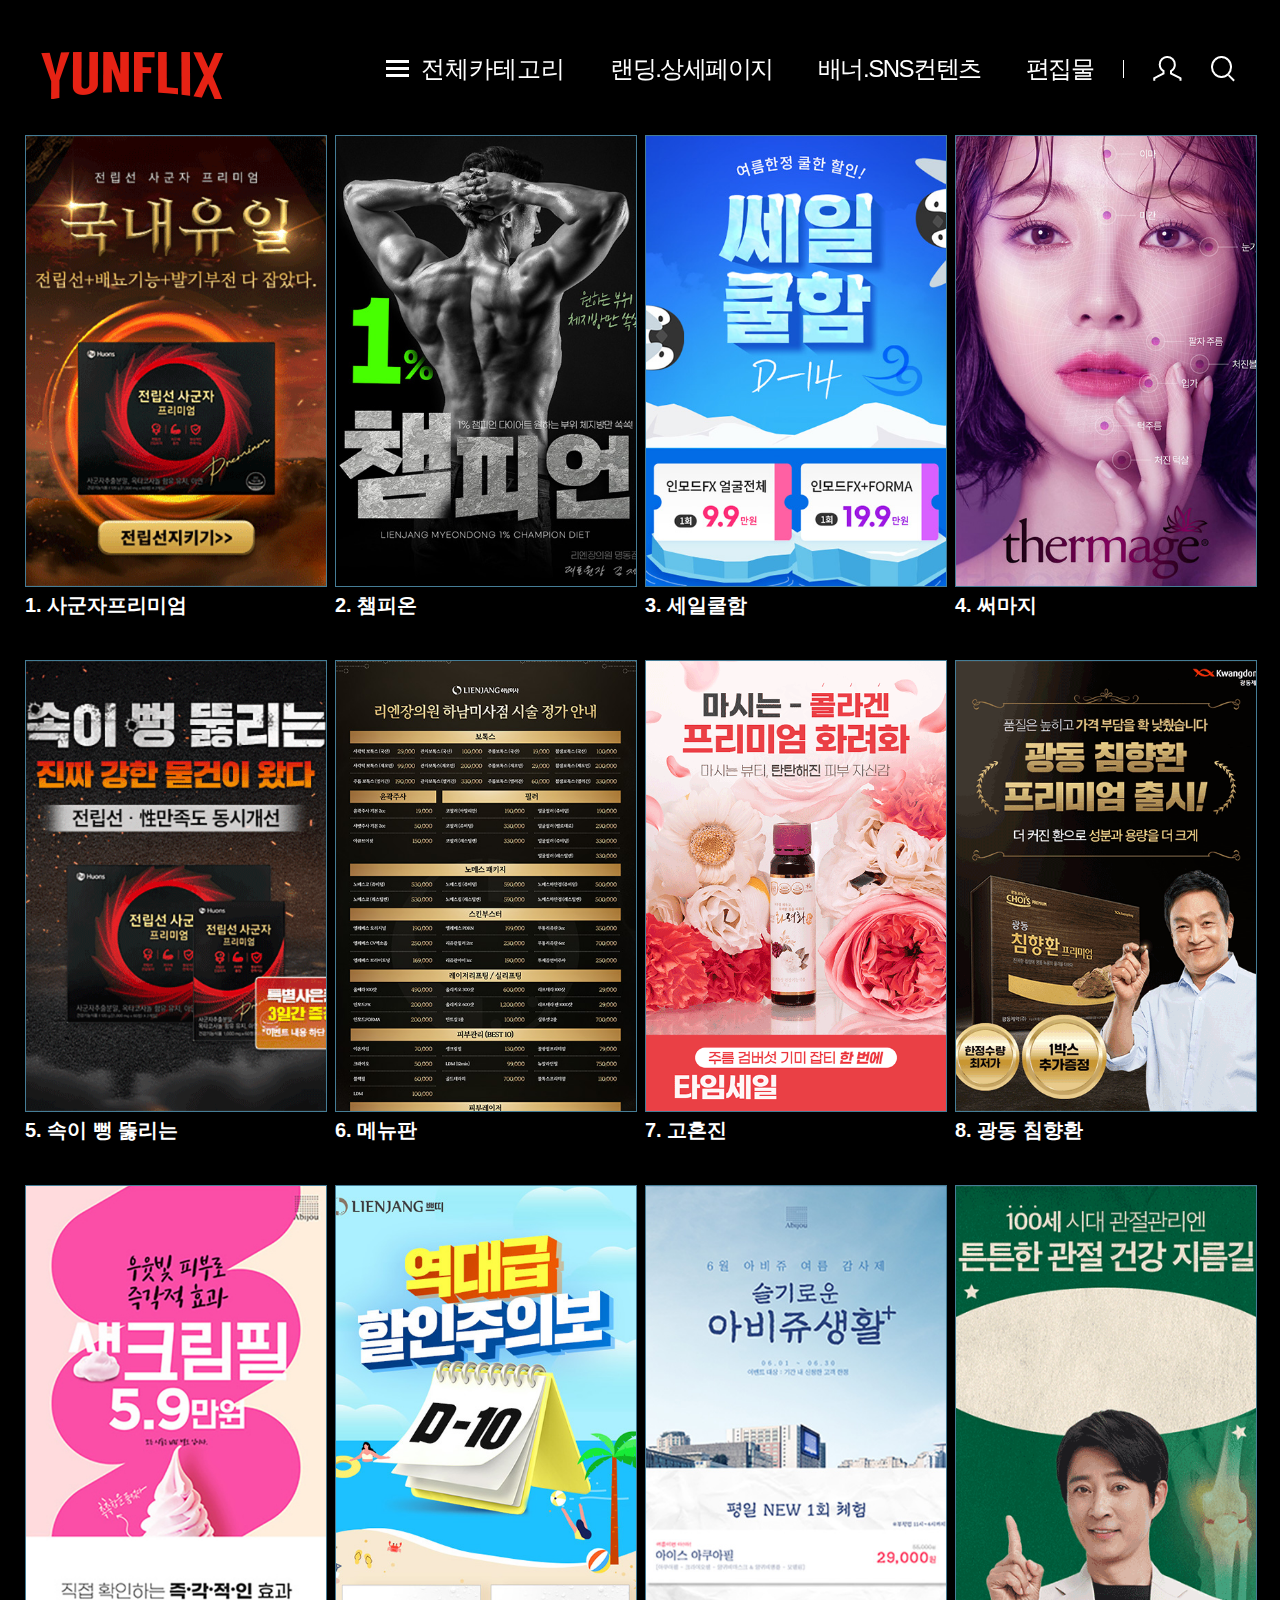
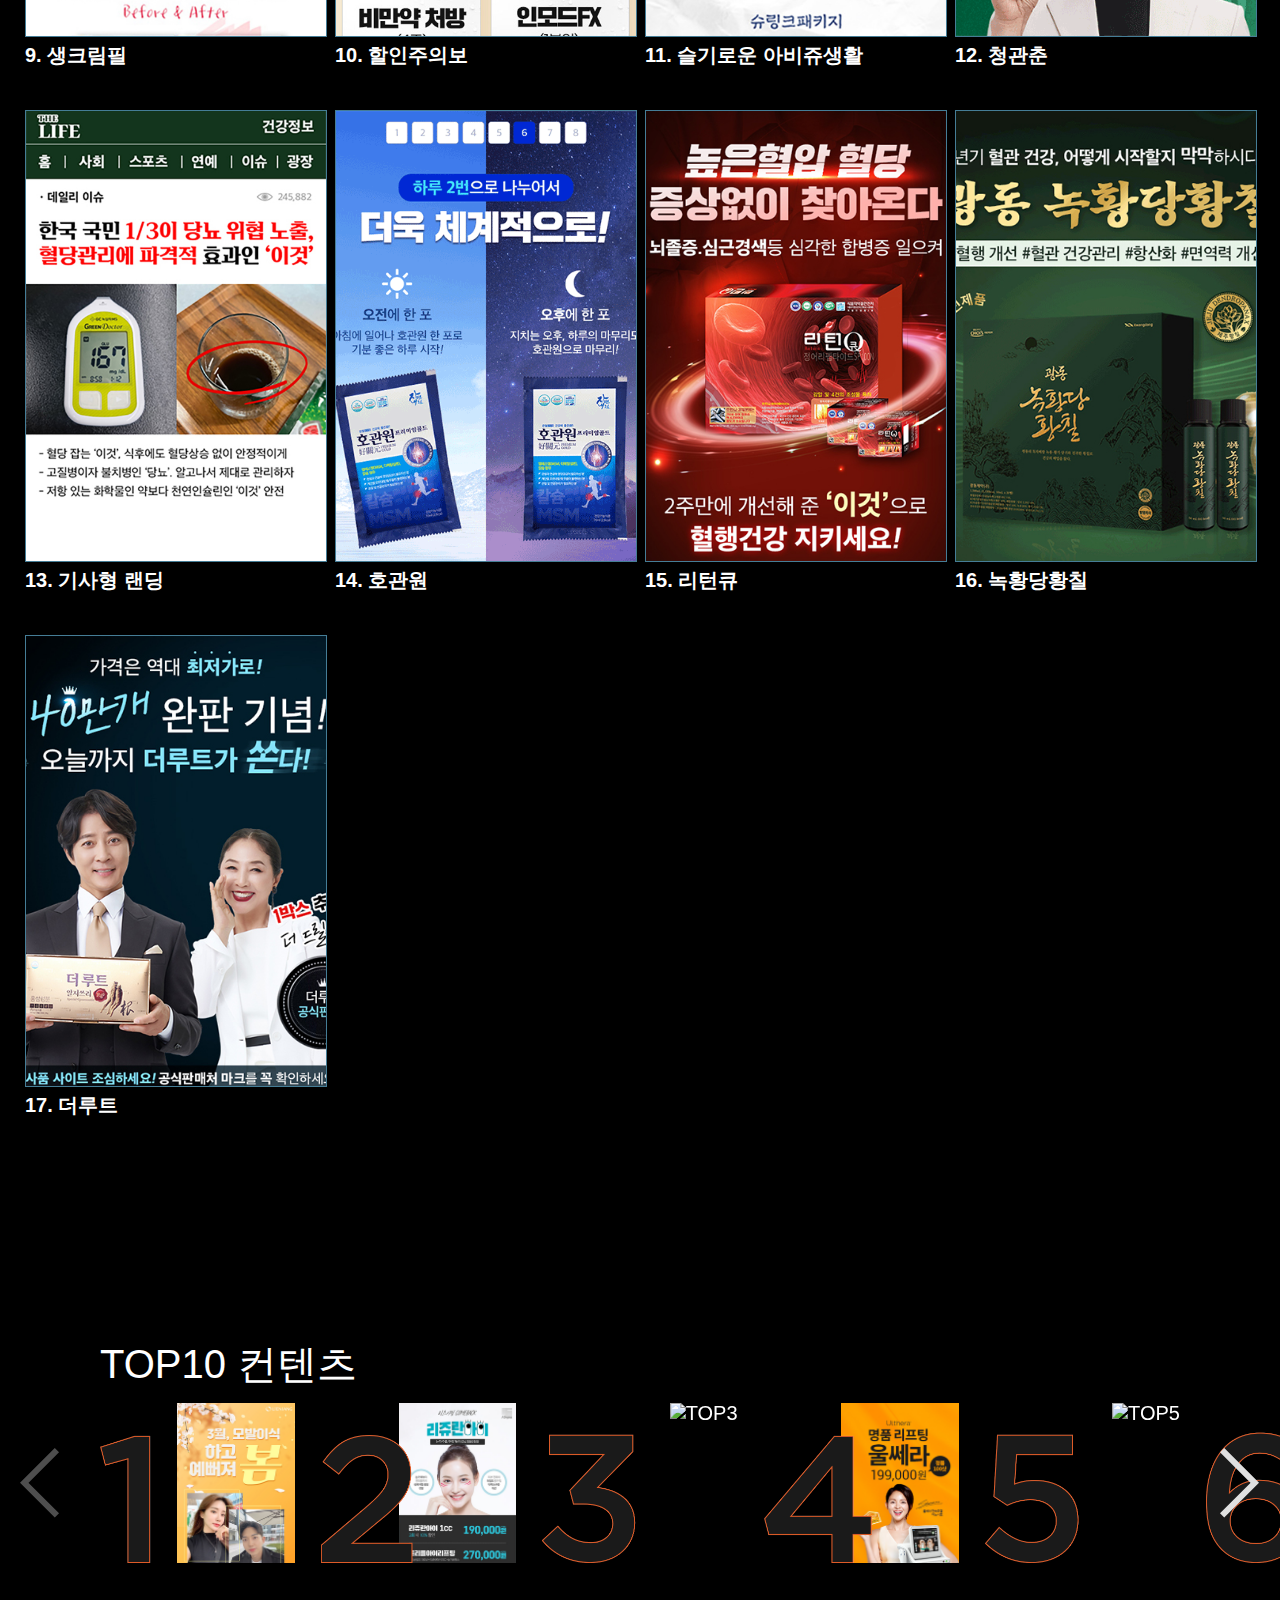
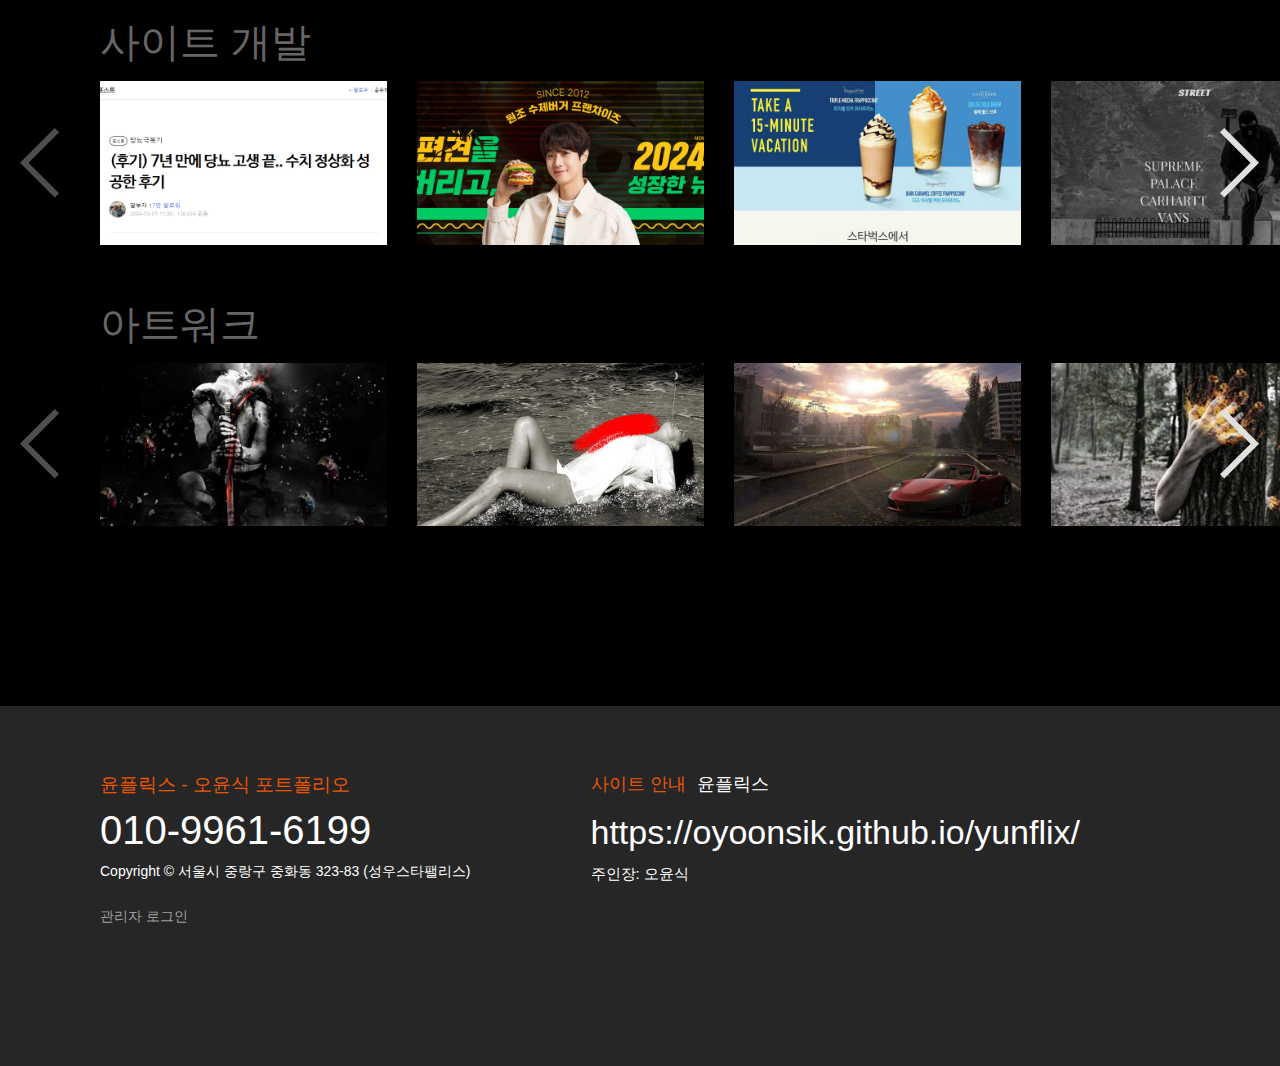
==== commit 7f1cf8ec: "Add files via upload" ====
--- a/index.html
+++ b/index.html
@@ -1,1065 +1,1081 @@
-<!DOCTYPE html>
-<html lang="ko">
-<head>
-  <title>윤플릭스 - 디자인과 미디어 모든것이 한 곳에!</title>
-  	<meta charset="UTF-8">
-	<meta property="og:title" content="yunflix">
-	<meta property="og:type" content="website">
-	<meta property="og:description" content="yunflix">
-	<meta property="og:image" content="oh/images/mobile/bg/bg_logoMobile.png">
-    <meta http-equiv="Content-Type" content="text/html; charset=utf-8">
-    <meta http-equiv="X-UA-Compatible" content="IE=edge">
-    <meta name="viewport" content="width=device-width,initial-scale=1.0,minimum-scale=1.0,maximum-scale=1.0,user-scalable=no">
-	<meta name="description" content="오윤식 포트폴리오를 시청할 준비가 되셨나요? 지금 바로 시작하세요.">
-    <script type="text/javascript" src="js/jquery-1.12.2.min.js"></script>
-    <script type="text/javascript" src="js/jquery-ui.1.9.2.min.js"></script>
-    <script type="text/javascript" src="js/swiper.min.js"></script>
-    <script type="text/javascript" src="js/jquery.dotdotdot.js"></script>
-    <script type="text/javascript" src="js/jquery.bxslider.min.js"></script>
-	
-
-    <link rel="apple-touch-icon" sizes="57x57" href="oh/images/web/favicon/apple-icon-57x57.png">
-    <link rel="apple-touch-icon" sizes="60x60" href="oh/images/web/favicon/apple-icon-60x60.png">
-    <link rel="apple-touch-icon" sizes="72x72" href="oh/images/web/favicon/apple-icon-72x72.png">
-    <link rel="apple-touch-icon" sizes="76x76" href="oh/images/web/favicon/apple-icon-76x76.png">
-    <link rel="apple-touch-icon" sizes="114x114" href="oh/images/web/favicon/apple-icon-114x114.png">
-    <link rel="apple-touch-icon" sizes="120x120" href="oh/images/web/favicon/apple-icon-120x120.png">
-    <link rel="apple-touch-icon" sizes="144x144" href="oh/images/web/favicon/apple-icon-144x144.png">
-    <link rel="apple-touch-icon" sizes="152x152" href="oh/images/web/favicon/apple-icon-152x152.png">
-    <link rel="apple-touch-icon" sizes="180x180" href="oh/images/web/favicon/apple-icon-180x180.png">
-    <link rel="icon" type="image/png" sizes="192x192"  href="oh/images/web/favicon/android-icon-192x192.png">
-    <link rel="icon" type="image/png" sizes="32x32" href="oh/images/web/favicon/favicon-32x32.png">
-    <link rel="icon" type="image/png" sizes="96x96" href="oh/images/web/favicon/favicon-96x96.png">
-    <link rel="icon" type="image/png" sizes="16x16" href="oh/images/web/favicon/favicon-16x16.png">
-    <meta name="msapplication-TileColor" content="#ffffff">
-    <meta name="msapplication-TileImage" content="oh/images/web/favicon/ms-icon-144x144.png">
-    <meta name="theme-color" content="#ffffff">
-	<script>
-
-		function OnloadImg(url){
-		
-			var img=new Image();
-		
-			img.onload = function() {
-				var img_width=img.width;
-				var win_width=img.width+25;
-				var height=img.height+30;
-				var OpenWindow=window.open('','_blank', 'width='+img_width+', height='+height+', menubars=no, scrollbars=auto');
-				OpenWindow.document.write("<style>body{margin:0px;}</style><img src='"+url+"' width='"+win_width+"'>");
-		
-				// Close the window when clicked
-				OpenWindow.document.addEventListener('click', function() {
-					OpenWindow.close();
-				});
-			};
-		
-			img.src=url;
-		
-		}
-		
-		</script>
-		
-		
-
-</head>
-<body id="admin" data-new-gr-c-s-check-loaded="14.1050.0" data-gr-ext-installed="" data-new-gr-c-s-loaded="14.1050.0">
-<div id="wrap" class="mainLayout web">
-
-<link rel="stylesheet" type="text/css" href="css/reset.css">
-<link rel="stylesheet" type="text/css" href="oh/css/style.css">
-<link rel="stylesheet" type="text/css" href="oh/css/swiper-bundle.min.css">
-<script type="text/javascript" src="oh/js/common.js"></script>
-
-<script type="text/javascript" src="https://unpkg.com/swiper@7/swiper-bundle.min.js"></script>
-
-
-<header id="header" class="scroll" style="margin-left: 0px;">
-        <div class="headerIn">
-            <a href="javascript:history.back();" class="pageBack"><span>이전 페이지</span></a>
-            <h1 class="logoText"><a href="#" style="text-decoration: none;"></a></h1>
-            <div class="gnb">
-                <button type="button" class="gnbOpenBtn"><span>메뉴 열기</span></button>
-                <nav>
-                    <div class="navIn">
-                        <div class="gnbItem category">
-                            <button type="button">전체카테고리</button>
-                            <div class="gnbItemSub" style="margin-left: 0px;">
-                                <div class="gnbItemSubIn">
-                                    <div class="gnbItemTitle">전체카테고리</div>
-                                    <ul class="gnbItemSubBox">
-                                        <li><a href="#site" style="text-decoration: none;"><span>사이트</span></a></li>
-                                    </ul>
-                                    <ul class="gnbItemSubBox">
-                                        <li><a href="#banner" style="text-decoration: none;"><span>랜딩.상세페이지</span></a></li>
-                                    </ul>
-                                    <ul class="gnbItemSubBox">
-                                        <li><a href="#artwork" style="text-decoration: none;"><span>배너.SNS컨텐츠</span></a></li>
-                                    </ul>
-                                    <ul class="gnbItemSubBox">
-                                        <li><a href="#detailsPage" style="text-decoration: none;"><span>편집물</span></a></li>
-                                    </ul>
-                                </div>
-                            </div>
-                        </div>
-                        <div class="gnbItem">
-                            <a href="#banner" style="text-decoration: none;">랜딩.상세페이지</a>
-                        </div>
-                        <div class="gnbItem">
-                            <a href="#artwork" style="text-decoration: none;">배너.SNS컨텐츠</a>
-                        </div>
-                        <div class="gnbItem">
-                            <a href="#detailsPage" style="text-decoration: none;">편집물</a>
-                        </div>
-                        <div class="gnbItem login">
-                            <!-- login 이전 -->
-                            <button type="button">
-                                <span class="loginText">로그인</span>
-                            </button>
-                            <div class="gnbItemSub" style="margin-left: 0px;">
-                                <div class="gnbItemSubIn">
-                                    <div class="gnbItemTitle">
-                                    	로그인
-                                    </div>
-
-                                    <div class="gnbItemContext">
-                                        불법/악성 콘텐츠를 방지하기 위해 실명을 확인합니다.<br>
-                                        SNS로 로그인하여 간편하게 이용하실 수 있습니다.<br>
-                                        원하시는 SNS를 선택하시고 로그인 해주세요.
-                                    </div>
-                                </div>
-                            </div>
-                        </div>
-                        <div class="gnbItem search">
-                            <button type="button"><span>검색하기</span></button>
-                            <div class="gnbItemSub" style="margin-left: 0px;">
-                                <div class="gnbItemSubIn">
-                                    <div class="searchTitleArea">검색하가</div>
-                                    <div class="searchInputArea">
-                                        <span class="searchText">검색어를 입력하세요</span>
-                                        <span class="searchInput">
-                                            <input type="text" id="srchText">
-                                            <button type="button" onclick="fnSrchData();"><span>검색</span></button>
-                                        </span>
-                                    </div>
-                                    <div class="swiperDataArea" id="srchData" style="display: none;">
-                                    	<div class="swiper swiper-initialized swiper-horizontal swiper-pointer-events">
-	                                        <div class="swiper-wrapper" id="srchResult" aria-live="polite" style="transition-duration: 0ms;">
-	                                        </div>
-	                                        <div class="swiper-button-next" tabindex="0" role="button" aria-label="Next slide" aria-controls="srchResult" aria-disabled="false"></div>
-                                            <div class="swiper-button-prev" tabindex="0" role="button" aria-label="Previous slide" aria-controls="srchResult" aria-disabled="false"></div>
-                                        <span class="swiper-notification" aria-live="assertive" aria-atomic="true"></span></div>
-                                        <script>
-                                            var swiper = new Swiper(".swiperDataArea .swiper", {
-                                                breakpoints: {
-                                                    781: {
-                                                        slidesPerView: 5,
-                                                        spaceBetween: 18
-                                                    },
-                                                    1: {
-                                                        slidesPerView: 3,
-                                                        spaceBetween: 10
-                                                    }
-                                                },
-                                                navigation: {
-                                                    nextEl: ".swiper-button-next",
-                                                    prevEl: ".swiper-button-prev",
-                                                },
-                                            });
-                                        </script>
-                                    </div>
-                                    <div class="searchNodataArea" id="srchNoData" style="display: none;">
-                                        <span>입력하신 검색어 “<strong id="srchNoText"></strong>” (와)과</span>
-                                        <span>일치하는 결과가 없습니다.</span>
-                                    </div>
-                                </div>
-                            </div>
-                        </div>
-                    </div>
-                </nav>
-                <button type="button" class="gnbCloseBtn"><span>메뉴 닫기</span></button>
-            </div>
-        </div>
-</header>
-
-    <div id="container">
-        <!-- <div class="topVisual">
-		            <div class="topVisualSwiper">
-		                <div class="swiper swiper-initialized swiper-horizontal swiper-pointer-events">
-		                    <div class="swiper-wrapper" id="swiper-wrapper-a996101fdc9310ca67" aria-live="off" style="transition-duration: 600ms; transform: translate3d(-3672px, 0px, 0px);"><div class="swiper-slide swiper-slide-duplicate swiper-slide-next swiper-slide-duplicate-prev" data-swiper-slide-index="1" role="group" aria-label="2 / 2" style="width: 1224px;">
-		                            <div class="imgLink">
-		                                <div class="imgWeb" onclick="location.href='#'" style="background: url('upload/photo/main_banner_01.png') no-repeat center top;"></div>
-		                                <div class="imgMobile" onclick="location.href='#'" style="background: url('upload/photo/main_M.jpg') no-repeat center top;"></div>
-		                            </div>
-		                        </div>
-		                    <div class="swiper-slide swiper-slide-duplicate-active" data-swiper-slide-index="0" role="group" aria-label="1 / 2" style="width: 1224px;">
-		                            <div class="imgLink">
-	                               		<div class="imgWeb" onclick="location.href=''" style="background: url('upload/photo/main_banner_01.png') no-repeat center top;"></div>
-	                                	<div class="imgMobile" onclick="location.href=''" style="background: url('upload/photo/main_M.jpg') no-repeat center top;"></div>
-		                            </div>
-		                        </div>
-		                        <div class="swiper-slide swiper-slide-prev swiper-slide-duplicate-next" data-swiper-slide-index="1" role="group" aria-label="2 / 2" style="width: 1224px;">
-		                            <div class="imgLink">
-		                                <div class="imgWeb" onclick="location.href='#'" style="background: url('upload/photo/main_banner_02.jpg')no-repeat center top;"></div>
-		                                <div class="imgMobile" onclick="location.href='#'" style="background: url('upload/photo/main_M2.jpg') no-repeat center top;"></div>
-		                            </div>
-		                        </div>
-		                 </div>
-		                    <div class="swiper-button-next" tabindex="0" role="button" aria-label="Next slide" aria-controls="swiper-wrapper-a996101fdc9310ca67"></div>
-		                    <div class="swiper-button-prev" tabindex="0" role="button" aria-label="Previous slide" aria-controls="swiper-wrapper-a996101fdc9310ca67"></div>
-		                <span class="swiper-notification" aria-live="assertive" aria-atomic="true"></span></div>
-		            </div>
-		            <script>
-		                let options = {};
-		                if ( $(".topVisualSwiper .swiper-slide").length == 1 ) {
-		                    options = {
-		                        navigation: {
-		                            nextEl: ".swiper-button-next",
-		                            prevEl: ".swiper-button-prev",
-		                        },
-		                    }
-		                } else {
-		                    options = {
-		                        loop: true,
-		                        speed : 600,
-		                        autoplay: {
-		                            delay: 3000,
-		                            disableOnInteraction: false,
-		                        },
-		                        navigation: {
-		                            nextEl: ".swiper-button-next",
-		                            prevEl: ".swiper-button-prev",
-		                        },
-		                    }
-		                }
-		                var swiper = new Swiper(".topVisualSwiper .swiper", options);
-		            </script>
-
-
-        </div> -->
-        <div class="content">
-			
-		<section class="hd-jump">
-			<ul class="portfolio_list">
-				<li>
-					<div>
-						<div class="portfolio_image" onclick="window.open('oh/images/web/sub/cont_01.jpg','_blank','location=no,directories=no,resizable=no,status=no,toolbar=no,scrollbars=yes,width=900,height=800,top=10,left=150')">
-							<img src="oh/images/web/sub/main_01.gif" class="ani-zoom" data-pin-me-only="true" style="object-fit: cover; width: 100%; height: 100%;">
-						 </div>
-			
-						 <div style="padding:8px 0 15px 0;text-align:left" class="">
-
-
-							<table width="100%" border="0" cellspacing="0" cellpadding="0" align="center">
-							  <tbody><tr>
-								<td style="font-size:1em;font-weight:bolder">1. 사군자프리미엄</td>
-							  </tr>
-							</tbody></table>
-
-												
-							
-						 </div>
-						 <div style="height:20px"></div>
-					</div>
-				</li>
-				<li>
-					<div>
-						 <div class="portfolio_image"onclick="window.open('oh/images/web/sub/cont_02.jpg','_blank','location=no,directories=no,resizable=no,status=no,toolbar=no,scrollbars=yes,width=900,height=800,top=10,left=150')">
-							<img src="oh/images/web/sub/main_02.jpg" class="ani-zoom" data-pin-me-only="true" style="object-fit: cover; width: 100%; height: 100%;">
-						 </div>
-
-						 <div style="padding:8px 0 15px 0;text-align:left" class="">
-
-
-							<table width="100%" border="0" cellspacing="0" cellpadding="0" align="center">
-							  <tbody><tr>
-								<td style="font-size:1em;font-weight:bolder">2. 챔피온</td>
-							  </tr>
-							</tbody></table>
-
-												
-							
-						 </div>
-						 <div style="height:20px"></div>
-					</div>
-				</li>
-				<li>
-					<div>
-						<div class="portfolio_image"onclick="window.open('oh/images/web/sub/cont_03.jpg','_blank','location=no,directories=no,resizable=no,status=no,toolbar=no,scrollbars=yes,width=900,height=800,top=10,left=150')">
-							<img src="oh/images/web/sub/main_03.jpg" class="ani-zoom" data-pin-me-only="true" style="object-fit: cover; width: 100%; height: 100%;">
-						 </div>
-
-						 <div style="padding:8px 0 15px 0;text-align:left" class="">
-
-
-							<table width="100%" border="0" cellspacing="0" cellpadding="0" align="center">
-							  <tbody><tr>
-								<td style="font-size:1em;font-weight:bolder">3. 세일쿨함</td>
-							  </tr>
-							</tbody></table>
-
-												
-							
-						 </div>
-						 <div style="height:20px"></div>
-					</div>
-				</li>
-				<li>
-					<div>
-						<div class="portfolio_image"onclick="window.open('oh/images/web/sub/cont_04.jpg','_blank','location=no,directories=no,resizable=no,status=no,toolbar=no,scrollbars=yes,width=900,height=800,top=10,left=150')">
-							<img src="oh/images/web/sub/main_04.jpg" class="ani-zoom" data-pin-me-only="true" style="object-fit: cover; width: 100%; height: 100%;">
-						 </div>
-
-						 <div style="padding:8px 0 15px 0;text-align:left" class="">
-
-
-							<table width="100%" border="0" cellspacing="0" cellpadding="0" align="center">
-							  <tbody><tr>
-								<td style="font-size:1em;font-weight:bolder">4. 써마지</td>
-							  </tr>
-							</tbody></table>
-
-												
-							
-						 </div>
-						 <div style="height:20px"></div>
-					</div>
-				</li>
-				<li>
-					<div>
-						<div class="portfolio_image"onclick="window.open('oh/images/web/sub/cont_05.jpg','_blank','location=no,directories=no,resizable=no,status=no,toolbar=no,scrollbars=yes,width=900,height=800,top=10,left=150')">
-							<img src="oh/images/web/sub/main_05.gif" class="ani-zoom" data-pin-me-only="true" style="object-fit: cover; width: 100%; height: 100%;">
-						 </div>
-
-						 <div style="padding:8px 0 15px 0;text-align:left" class="">
-
-
-							<table width="100%" border="0" cellspacing="0" cellpadding="0" align="center">
-							  <tbody><tr>
-								<td style="font-size:1em;font-weight:bolder">5. 속이 뻥 뚫리는
-							  </tr>
-							</tbody></table>
-
-												
-							
-						 </div>
-						 <div style="height:20px"></div>
-					</div>
-				</li>
-				<li>
-					<div>
-						<div class="portfolio_image"onclick="window.open('oh/images/web/sub/main_06.jpg','_blank','location=no,directories=no,resizable=no,status=no,toolbar=no,scrollbars=yes,width=900,height=800,top=10,left=150')">
-							<img src="oh/images/web/sub/main_06.jpg" class="ani-zoom" data-pin-me-only="true" style="object-fit: cover; width: 100%; height: 100%;">
-						 </div>
-
-						 <div style="padding:8px 0 15px 0;text-align:left" class="">
-
-
-							<table width="100%" border="0" cellspacing="0" cellpadding="0" align="center">
-							  <tbody><tr>
-								<td style="font-size:1em;font-weight:bolder">6. 메뉴판</td>
-							  </tr>
-							</tbody></table>
-
-												
-							
-						 </div>
-						 <div style="height:20px"></div>
-					</div>
-				</li>
-				<li>
-					<div>
-						<div class="portfolio_image"onclick="window.open('oh/images/web/sub/cont_07.jpg','_blank','location=no,directories=no,resizable=no,status=no,toolbar=no,scrollbars=yes,width=900,height=800,top=10,left=150')">
-							<img src="oh/images/web/sub/main_07.gif" class="ani-zoom" data-pin-me-only="true" style="object-fit: cover; width: 100%; height: 100%;">
-						 </div>
-
-						 <div style="padding:8px 0 15px 0;text-align:left" class="">
-
-
-							<table width="100%" border="0" cellspacing="0" cellpadding="0" align="center">
-							  <tbody><tr>
-								<td style="font-size:1em;font-weight:bolder">7. 고혼진</td>
-							  </tr>
-							</tbody></table>
-
-												
-							
-						 </div>
-						 <div style="height:20px"></div>
-					</div>
-				</li>
-				<li>
-					<div>
-						<div class="portfolio_image"onclick="window.open('oh/images/web/sub/cont_08.jpg','_blank','location=no,directories=no,resizable=no,status=no,toolbar=no,scrollbars=yes,width=900,height=800,top=10,left=150')">
-							<img src="oh/images/web/sub/main_08.gif" class="ani-zoom" data-pin-me-only="true" style="object-fit: cover; width: 100%; height: 100%;">
-						 </div>
-
-						 <div style="padding:8px 0 15px 0;text-align:left" class="">
-
-
-							<table width="100%" border="0" cellspacing="0" cellpadding="0" align="center">
-							  <tbody><tr>
-								<td style="font-size:1em;font-weight:bolder">8. 광동 침향환</td>
-							  </tr>
-							</tbody></table>
-
-												
-							
-						 </div>
-						 <div style="height:20px"></div>
-					</div>
-				</li>
-				<li>
-					<div>
-						<div class="portfolio_image"onclick="window.open('oh/images/web/sub/cont_09.jpg','_blank','location=no,directories=no,resizable=no,status=no,toolbar=no,scrollbars=yes,width=900,height=800,top=10,left=150')">
-							<img src="oh/images/web/sub/main_09.jpg" class="ani-zoom" data-pin-me-only="true" style="object-fit: cover; width: 100%; height: 100%;">
-						 </div>
-						 <div style="padding:8px 0 15px 0;text-align:left" class="">
-
-
-							<table width="100%" border="0" cellspacing="0" cellpadding="0" align="center">
-							  <tbody><tr>
-								<td style="font-size:1em;font-weight:bolder">9. 생크림필</td>
-							  </tr>
-							</tbody></table>
-
-												
-							
-						 </div>
-						 <div style="height:20px"></div>
-					</div>
-				</li>
-				<li>
-					<div>
-						<div class="portfolio_image"onclick="window.open('oh/images/web/sub/cont_10.jpg','_blank','location=no,directories=no,resizable=no,status=no,toolbar=no,scrollbars=yes,width=900,height=800,top=10,left=150')">
-							<img src="oh/images/web/sub/main_10.jpg" class="ani-zoom" data-pin-me-only="true" style="object-fit: cover; width: 100%; height: 100%;">
-						 </div>
-						 <div style="padding:8px 0 15px 0;text-align:left" class="">
-
-
-							<table width="100%" border="0" cellspacing="0" cellpadding="0" align="center">
-							  <tbody><tr>
-								<td style="font-size:1em;font-weight:bolder">10. 할인주의보</td>
-							  </tr>
-							</tbody></table>
-
-												
-							
-						 </div>
-						 <div style="height:20px"></div>
-					</div>
-				</li>
-				<li>
-					<div>
-						<div class="portfolio_image"onclick="window.open('oh/images/web/sub/cont_11.jpg','_blank','location=no,directories=no,resizable=no,status=no,toolbar=no,scrollbars=yes,width=900,height=800,top=10,left=150')">
-							<img src="oh/images/web/sub/main_11.jpg" class="ani-zoom" data-pin-me-only="true" style="object-fit: cover; width: 100%; height: 100%;">
-						 </div>
-
-						 <div style="padding:8px 0 15px 0;text-align:left" class="">
-
-
-							<table width="100%" border="0" cellspacing="0" cellpadding="0" align="center">
-							  <tbody><tr>
-								<td style="font-size:1em;font-weight:bolder">11. 슬기로운 아비쥬생활</td>
-							  </tr>
-							</tbody></table>
-
-												
-							
-						 </div>
-						 <div style="height:20px"></div>
-					</div>
-				</li>
-				<li>
-					<div>
-						<div class="portfolio_image"onclick="window.open('oh/images/web/sub/cont_12.jpg','_blank','location=no,directories=no,resizable=no,status=no,toolbar=no,scrollbars=yes,width=900,height=800,top=10,left=150')">
-							<img src="oh/images/web/sub/main_12.gif" class="ani-zoom" data-pin-me-only="true" style="object-fit: cover; width: 100%; height: 100%;">
-						 </div>
-						 <div style="padding:8px 0 15px 0;text-align:left" class="">
-							<table width="100%" border="0" cellspacing="0" cellpadding="0" align="center">
-							  <tbody><tr>
-								<td style="font-size:1em;font-weight:bolder">12. 청관춘</td>
-							  </tr>
-							</tbody></table>
-						 </div>
-						 <div style="height:20px"></div>
-					</div>
-				</li>
-				<li>
-					<div>
-						<div class="portfolio_image"onclick="window.open('oh/images/web/sub/cont_13.jpg','_blank','location=no,directories=no,resizable=no,status=no,toolbar=no,scrollbars=yes,width=900,height=800,top=10,left=150')">
-							<img src="oh/images/web/sub/main_13.jpg" class="ani-zoom" data-pin-me-only="true" style="object-fit: cover; width: 100%; height: 100%;">
-						 </div>
-						 <div style="padding:8px 0 15px 0;text-align:left" class="">
-							<table width="100%" border="0" cellspacing="0" cellpadding="0" align="center">
-							  <tbody><tr>
-								<td style="font-size:1em;font-weight:bolder">13. 기사형 랜딩</td>
-							  </tr>
-							</tbody></table>
-						 </div>
-						 <div style="height:20px"></div>
-					</div>
-				</li>
-				<li>
-					<div>
-						<div class="portfolio_image" onclick="window.open('oh/images/web/sub/cont_14.gif','_blank','location=no,directories=no,resizable=no,status=no,toolbar=no,scrollbars=yes,width=900,height=800,top=10,left=150')">
-							<img src="oh/images/web/sub/main_14.gif" class="ani-zoom" data-pin-me-only="true" style="object-fit: cover; width: 100%; height: 100%;">
-						 </div>
-						 <div style="padding:8px 0 15px 0;text-align:left" class="">
-							<table width="100%" border="0" cellspacing="0" cellpadding="0" align="center">
-							  <tbody><tr>
-								<td style="font-size:1em;font-weight:bolder">14. 호관원</td>
-							  </tr>
-							</tbody></table>
-						 </div>
-						 <div style="height:20px"></div>
-					</div>
-				</li>
-				<li>
-					<div>
-						<div class="portfolio_image" onclick="window.open('oh/images/web/sub/cont_15.jpg','_blank','location=no,directories=no,resizable=no,status=no,toolbar=no,scrollbars=yes,width=900,height=800,top=10,left=150')">
-							<img src="oh/images/web/sub/main_15.jpg" class="ani-zoom" data-pin-me-only="true" style="object-fit: cover; width: 100%; height: 100%;">
-						 </div>
-
-						 <div style="padding:8px 0 15px 0;text-align:left" class="">
-							<table width="100%" border="0" cellspacing="0" cellpadding="0" align="center">
-							  <tbody><tr>
-								<td style="font-size:1em;font-weight:bolder">15. 리턴큐</td>
-							  </tr>
-							</tbody></table>
-						 </div>
-						 <div style="height:20px"></div>
-					</div>
-				</li>
-				<li>
-					<div>
-						<div class="portfolio_image" onclick="window.open('oh/images/web/sub/cont_46.jpg','_blank','location=no,directories=no,resizable=no,status=no,toolbar=no,scrollbars=yes,width=900,height=800,top=10,left=150')">
-							<img src="oh/images/web/sub/main_16.jpg" class="ani-zoom" data-pin-me-only="true" style="object-fit: cover; width: 100%; height: 100%;">
-						 </div>
-
-						 <div style="padding:8px 0 15px 0;text-align:left" class="">
-							<table width="100%" border="0" cellspacing="0" cellpadding="0" align="center">
-							  <tbody><tr>
-								<td style="font-size:1em;font-weight:bolder">16. 녹황당황칠</td>
-							  </tr>
-							</tbody></table>
-						 </div>
-						 <div style="height:20px"></div>
-					</div>
-				</li>
-			</ul>
-		</section>
-
-            <div class="photoNumberArea">
-                <!-- TOP10 컨텐츠 -->
-                <div class="mainTitleArea">
-                    <span class="title">TOP10 컨텐츠</span>
-                </div>
-                <div class="top10Swiper swiperArea">
-                    <div class="swiper swiper-initialized swiper-horizontal swiper-pointer-events">
-                        <div class="swiper-wrapper" id="swiper-wrapper-b2cde010d49e5c8cc" aria-live="polite" style="transform: translate3d(0px, 0px, 0px);">
-
-	                            <div class="swiper-slide swiper-slide-active" role="group" aria-label="1 / 10" style="width: 184px; margin-right: 26px;">
-	                                <div class="top10Item">
-	                                    <img src="oh/images/web/number/number01.png" alt="1" class="numberWeb">
-	                                    <img src="oh/images/mobile/number/number01.png" alt="1" class="numberMobile">
-	                                    <img src="oh/images/web/sub/top_01.jpg" alt="TOP1" class="topImage">
-	                                    <div class="textBox">
-	                                        <span class="title">
-	                                        	TOP1
-	                                        </span>
-	                                        <br>
-	                                        <span class="title">
-	                                            봄 컨셉의 상세페이지 입니다.
-	                                        </span>
-	                                        <span class="context">
-	                                            <br><br>
-	                                        </span>
-	                                        <a href="oh/images/web/sub/cont_01.jpg" class="btnTop10Link"><span>콘텐츠 보러가기</span></a>
-	                                    </div>
-	                                </div>
-	                            </div>
-
-	                            <div class="swiper-slide swiper-slide-next" role="group" aria-label="2 / 10" style="width: 184px; margin-right: 26px;">
-	                                <div class="top10Item">
-	                                    <img src="oh/images/web/number/number02.png" alt="2" class="numberWeb">
-	                                    <img src="oh/images/mobile/number/number02.png" alt="2" class="numberMobile">
-	                                    <img src="oh/images/web/sub/prints_02.jpg" alt="TOP2" class="topImage">
-	                                    <div class="textBox">
-	                                        <span class="title">
-	                                        	TOP2
-	                                        </span>
-	                                        <br>
-	                                        <span class="title">
-	                                            (병의원) 리쥬란아이 눈쪽에 디자인을 강조한 A2사이즈 인쇄물 입니다.
-	                                        </span>
-	                                        <span class="context">
-	                                            <br><br>
-	                                        </span>
-	                                        <a href="oh/images/web/sub/prints_02.jpg" class="btnTop10Link"><span>콘텐츠 보러가기</span></a>
-	                                    </div>
-	                                </div>
-	                            </div>
-
-	                            <div class="swiper-slide" role="group" aria-label="3 / 10" style="width: 184px; margin-right: 26px;">
-	                                <div class="top10Item">
-	                                    <img src="oh/images/web/number/number03.png" alt="3" class="numberWeb">
-	                                    <img src="oh/images/mobile/number/number03.png" alt="3" class="numberMobile">
-	                                    <img src="oh/images/web/sub/top_17.jpg" alt="TOP3" class="topImage">
-	                                    <div class="textBox">
-	                                        <span class="title">
-	                                        	TOP3
-	                                        </span>
-	                                        <br>
-	                                        <span class="title">
-	                                            (병의원) 써마지 상세페이지입니다.
-	                                        </span>
-	                                        <span class="context">
-	                                            <br><br>
-	                                        </span>
-	                                        <a href="oh/images/web/sub/cont_17.jpg" class="btnTop10Link"><span>콘텐츠 보러가기</span></a>
-	                                    </div>
-	                                </div>
-	                            </div>
-
-	                            <div class="swiper-slide" role="group" aria-label="4 / 10" style="width: 184px; margin-right: 26px;">
-	                                <div class="top10Item">
-	                                    <img src="oh/images/web/number/number04.png" alt="4" class="numberWeb">
-	                                    <img src="oh/images/mobile/number/number04.png" alt="4" class="numberMobile">
-	                                    <img src="oh/images/web/sub/top_02.jpg" alt="TOP4" class="topImage">
-	                                    <div class="textBox">
-	                                        <span class="title">
-	                                        	TOP4
-	                                        </span>
-	                                        <br>
-	                                        <span class="title">
-												(병의원) 울쎄라 포스터 작업입니다.
-	                                        </span>
-	                                        <span class="context">
-	                                            <br><br>
-	                                        </span>
-	                                        <a href="oh/images/web/sub/top_02.jpg" class="btnTop10Link"><span>콘텐츠 보러가기</span></a>
-	                                    </div>
-	                                </div>
-	                            </div>
-
-	                            <div class="swiper-slide" role="group" aria-label="5 / 10" style="width: 184px; margin-right: 26px;">
-	                                <div class="top10Item">
-	                                    <img src="oh/images/web/number/number05.png" alt="5" class="numberWeb">
-	                                    <img src="oh/images/mobile/number/number05.png" alt="5" class="numberMobile">
-	                                    <img src="oh/images/web/sub/top_04.jpg" alt="TOP5" class="topImage">
-	                                    <div class="textBox">
-	                                        <span class="title">
-	                                        	TOP5
-	                                        </span>
-	                                        <br>
-	                                        <span class="title">
-	                                           사진으로 포스터 느낌으로 작업한 상세페이지입니다.
-	                                        </span>
-	                                        <span class="context">
-	                                            <br><br>
-	                                        </span>
-	                                        <a href="oh/images/web/sub/cont_04.jpg" class="btnTop10Link"><span>콘텐츠 보러가기</span></a>
-	                                    </div>
-	                                </div>
-	                            </div>
-
-	                            <div class="swiper-slide" role="group" aria-label="6 / 10" style="width: 184px; margin-right: 26px;">
-	                                <div class="top10Item">
-	                                    <img src="oh/images/web/number/number06.png" alt="6" class="numberWeb">
-	                                    <img src="oh/images/mobile/number/number06.png" alt="6" class="numberMobile">
-	                                    <img src="oh/images/web/sub/top_06.jpg" alt="TOP6" class="topImage">
-	                                    <div class="textBox">
-	                                        <span class="title">
-	                                        	TOP6
-	                                        </span>
-	                                        <br>
-	                                        <span class="title">
-	                                             남자 제모 랜딩 페이지입니다.
-	                                        </span>
-	                                        <span class="context">
-	                                            <br><br>
-	                                        </span>
-	                                        <a href="oh/images/web/sub/cont_06.jpg" class="btnTop10Link"><span>콘텐츠 보러가기</span></a>
-	                                    </div>
-	                                </div>
-	                            </div>
-
-	                            <div class="swiper-slide" role="group" aria-label="7 / 10" style="width: 184px; margin-right: 26px;">
-	                                <div class="top10Item">
-	                                    <img src="oh/images/web/number/number07.png" alt="7" class="numberWeb">
-	                                    <img src="oh/images/mobile/number/number07.png" alt="7" class="numberMobile">
-	                                    <img src="oh/images/web/sub/prints_03.jpg" alt="TOP7" class="topImage">
-	                                    <div class="textBox">
-	                                        <span class="title">
-	                                        	TOP7
-	                                        </span>
-	                                        <br>
-	                                        <span class="title">
-	                                            시크릿 타임 이벤트 랜딩
-	                                        </span>
-	                                        <span class="context">
-	                                            <br><br>
-	                                        </span>
-	                                        <a href="oh/images/web/sub/prints_03.jpg" class="btnTop10Link"><span>콘텐츠 보러가기</span></a>
-	                                    </div>
-	                                </div>
-	                            </div>
-
-	                            <div class="swiper-slide" role="group" aria-label="8 / 10" style="width: 184px; margin-right: 26px;">
-	                                <div class="top10Item">
-	                                    <img src="oh/images/web/number/number08.png" alt="8" class="numberWeb">
-	                                    <img src="oh/images/mobile/number/number08.png" alt="8" class="numberMobile">
-	                                    <img src="oh/images/web/sub/prints_01.jpg" alt="TOP8" class="topImage">
-	                                    <div class="textBox">
-	                                        <span class="title">
-	                                        	TOP8
-	                                        </span>
-	                                        <br>
-	                                        <span class="title">
-	                                            물광보습 (물을) 표현한 포스터 작업입니다.
-	                                        </span>
-	                                        <span class="context">
-	                                            <br><br>
-	                                        </span>
-	                                        <a href="oh/images/web/sub/prints_01.jpg" class="btnTop10Link"><span>콘텐츠 보러가기</span></a>
-	                                    </div>
-	                                </div>
-	                            </div>
-
-	                            <div class="swiper-slide" role="group" aria-label="9 / 10" style="width: 184px; margin-right: 26px;">
-	                                <div class="top10Item">
-	                                    <img src="oh/images/web/number/number09.png" alt="9" class="numberWeb">
-	                                    <img src="oh/images/mobile/number/number09.png" alt="9" class="numberMobile">
-	                                    <img src="oh/images/web/sub/top_18.jpg" alt="TOP9" class="topImage">
-	                                    <div class="textBox">
-	                                        <span class="title">
-	                                        	TOP9
-	                                        </span>
-	                                        <br>
-	                                        <span class="title">
-	                                           할인이벤트 상세페이지입니다.
-	                                        </span>
-	                                        <span class="context">
-	                                            <br><br>
-	                                        </span>
-	                                        <a href="oh/images/web/sub/4you.jpg" class="btnTop10Link"><span>콘텐츠 보러가기</span></a>
-	                                    </div>
-	                                </div>
-	                            </div>
-
-	                            <div class="swiper-slide" role="group" aria-label="10 / 10" style="width: 184px; margin-right: 26px;">
-	                                <div class="top10Item">
-	                                    <img src="oh/images/web/number/number10.png" alt="10" class="numberWeb">
-	                                    <img src="oh/images/mobile/number/number10.png" alt="10" class="numberMobile">
-	                                    <img src="oh/images/web/sub/prints_09.jpg" alt="TOP10" class="topImage">
-	                                    <div class="textBox">
-	                                        <span class="title">
-	                                        	TOP10
-	                                        </span>
-	                                        <br>
-	                                        <span class="title">
-	                                            가격 포스터 인쇄물 입니다.
-	                                        </span>
-	                                        <span class="context">
-	                                            <br><br>
-	                                        </span>
-	                                        <a href="oh/images/web/sub/prints_09.jpg" class="btnTop10Link"><span>콘텐츠 보러가기</span></a>
-	                                    </div>
-	                                </div>
-	                            </div>
-
-                        </div>
-                        <div class="swiper-button-next" tabindex="0" role="button" aria-label="Next slide" aria-controls="swiper-wrapper-b2cde010d49e5c8cc" aria-disabled="false"></div>
-                        <div class="swiper-button-prev swiper-button-disabled" tabindex="-1" role="button" aria-label="Previous slide" aria-controls="swiper-wrapper-b2cde010d49e5c8cc" aria-disabled="true"></div>
-                    <span class="swiper-notification" aria-live="assertive" aria-atomic="true"></span></div>
-                </div>
-                <script>
-                    $(function (){
-                        /* swiper */
-                        var swiperTop = undefined;
-
-                        function initSwiper() {
-                            if ($("#wrap").is(".web") && swiperTop == undefined) {
-                                swiperTop = new Swiper(".photoNumberArea .swiper", {
-                                    slidesPerView: 5,
-                                    spaceBetween: 26,
-                                    navigation: {
-                                        nextEl: ".swiper-button-next",
-                                        prevEl: ".swiper-button-prev",
-                                    },
-                                });
-                            } else if ($("#wrap").is(".mobile") && swiperTop != undefined) {
-                                swiperTop.destroy();
-                                swiperTop = undefined;
-                            }
-                        }
-
-                        initSwiper();
-
-                        $(window).on('resize', function () {
-                            initSwiper();
-                        });
-
-                        /* 마우스 오버 레이어 */
-                        $(document).on("mouseenter", "#wrap.web .photoNumberArea .swiper-slide .top10Item", function(){
-                            let $this = $(this);
-
-                            $this.addClass("swiperOn01");
-                        });
-
-                        $(document).on("mouseleave", "#wrap.web .photoNumberArea .swiper-slide .top10Item", function(){
-                            let $this = $(this);
-
-                            $this.removeClass("swiperOn01");
-                        });
-                    });
-                </script>
-            </div>
-			<div class="photoWidthArea">
-                <div class="mainTitleArea">
-                      <a name="site"><span class="title">사이트 개발</span></a>
-                </div>
-                <div class="anTodaySwiper swiperArea">
-                    <div class="swiper swiper-initialized swiper-horizontal swiper-pointer-events">
-                        <div class="swiper-wrapper" id="swiper-wrapper-e7cf87f610ef9acc6" aria-live="polite" style="transform: translate3d(0px, 0px, 0px);">
-
-
-								<div class="swiper-slide" role="group" aria-label="1 / 15" style="width: 271.143px; margin-right: 30px;">
-									<a href="https://www.wellmade-pine.co.kr/65963928cb05c">
-										<img src="oh/images/web/sub/site_05.jpg" alt="더파인 블로그 사이트">
-									</a>
-								</div>
-
-								<div class="swiper-slide" role="group" aria-label="2 / 15" style="width: 271.143px; margin-right: 30px;">
-									<a href="https://newyorkburger.co.kr/bbs/sub/about.php">
-										<img src="oh/images/web/sub/site_06.jpg" alt="뉴욕버거">
-									</a>
-								</div>
-
-	                            <div class="swiper-slide swiper-slide-active" role="group" aria-label="3 / 15" style="width: 271.143px; margin-right: 30px;">
-	                                <a href="site/Starbucks/index.html">
-	                                    <img src="oh/images/web/sub/site_01.jpg" alt="스타벅스 카피 사이트">
-	                                </a>
-	                            </div>
-
-	                            <div class="swiper-slide swiper-slide-next" role="group" aria-label="4 / 15" style="width: 271.143px; margin-right: 30px;">
-	                                <a href="site/street/index.html">
-	                                      <img src="oh/images/web/sub/site_02.jpg" alt="스트릿브랜드 카피 사이트">
-	                                </a>
-	                            </div>
-
-	                            <div class="swiper-slide" role="group" aria-label="5 / 15" style="width: 271.143px; margin-right: 30px;">
-	                                <a href="site/naver/yoonsik/index.html">
-	                                      <img src="oh/images/web/sub/site_03.jpg" alt="네이버 카피 사이트">
-	                                </a>
-	                            </div>
-
-	                            <div class="swiper-slide" role="group" aria-label="6 / 15" style="width: 271.143px; margin-right: 30px;">
-	                                <a href="site/cuppang/index.html">
-	                                       <img src="oh/images/web/sub/site_04.jpg" alt="쿠팡 카피 사이트">
-	                                </a>
-	                            </div>
-
-						
-
-                        </div>
-                        <div class="swiper-button-next" tabindex="0" role="button" aria-label="Next slide" aria-controls="swiper-wrapper-e7cf87f610ef9acc6" aria-disabled="false"></div>
-                        <div class="swiper-button-prev swiper-button-disabled" tabindex="-1" role="button" aria-label="Previous slide" aria-controls="swiper-wrapper-e7cf87f610ef9acc6" aria-disabled="true"></div>
-                    <span class="swiper-notification" aria-live="assertive" aria-atomic="true"></span></div>
-                </div>
-                <div class="mainTitleArea">
-                    <a name="artwork"><span class="title">아트워크</span></a>
-                </div>
-                <div class="communitySwiper swiperArea">
-                    <div class="swiper swiper-initialized swiper-horizontal swiper-pointer-events">
-                        <div class="swiper-wrapper" id="swiper-wrapper-43a4d3ebe0bead29" aria-live="polite" style="transform: translate3d(0px, 0px, 0px);">
-
-
-		                        		<div class="swiper-slide swiper-slide-next" role="group" aria-label="2 / 16" style="width: 271.143px; margin-right: 30px;">
-			                                <a href="/videoMain/selectVideoDetail?videoNum=310&amp;videoCd=commu">
-			                                    <img src="oh/images/web/sub/art_01.jpg" alt="오윤식의 아트워크">
-			                                </a>
-			                            </div>
-
-
-
-
-		                        		<div class="swiper-slide" role="group" aria-label="3 / 16" style="width: 271.143px; margin-right: 30px;">
-			                                <a href="/videoMain/selectVideoDetail?videoNum=345&amp;videoCd=commu">
-			                                    <img src="oh/images/web/sub/art_02.jpg" alt="오윤식의 아트워크">
-			                                </a>
-			                            </div>
-
-
-
-                        				<div class="swiper-slide" role="group" aria-label="4 / 16" style="width: 271.143px; margin-right: 30px;">
-			                                <a href="/videoMain/selectVideoDetail?videoNum=345&amp;videoCd=commu">
-			                                    <img src="oh/images/web/sub/art_03.jpg">
-			                                </a>
-			                            </div>
-
-
-
-
-                        				<div class="swiper-slide" role="group" aria-label="5 / 16" style="width: 271.143px; margin-right: 30px;">
-			                                <a href="/videoMain/selectVideoDetail?videoNum=345&amp;videoCd=commu">
-			                                    <img src="oh/images/web/sub/art_04.jpg">
-			                                </a>
-			                            </div>
-
-
-
-
-                        				<div class="swiper-slide" role="group" aria-label="6 / 16" style="width: 271.143px; margin-right: 30px;">
-			                                <a href="#">
-			                                    <img src="oh/images/web/sub/art_05.jpg">
-			                                </a>
-			                            </div>
-
-
-
-
-                        				<div class="swiper-slide" role="group" aria-label="7 / 16" style="width: 271.143px; margin-right: 30px;">
-			                                <a href="#">
-			                                    <img src="oh/images/web/sub/art_06.jpg">
-			                                </a>
-			                            </div>
-
-
-
-                        </div>
-                        <div class="swiper-button-next" tabindex="0" role="button" aria-label="Next slide" aria-controls="swiper-wrapper-43a4d3ebe0bead29" aria-disabled="false"></div>
-                        <div class="swiper-button-prev swiper-button-disabled" tabindex="-1" role="button" aria-label="Previous slide" aria-controls="swiper-wrapper-43a4d3ebe0bead29" aria-disabled="true"></div>
-                    <span class="swiper-notification" aria-live="assertive" aria-atomic="true"></span></div>
-                </div>
-                <script>
-                    $(function (){
-                        var swiperWidth = undefined;
-
-                        function initSwiper() {
-                            if ($("#wrap").is(".web") && swiperWidth == undefined) {
-                                swiperWidth = new Swiper(".photoWidthArea .swiper", {
-                                    slidesPerView: 3.5,
-                                    spaceBetween: 30,
-                                    navigation: {
-                                        nextEl: ".swiper-button-next",
-                                        prevEl: ".swiper-button-prev",
-                                    },
-                                });
-                            } else if ($("#wrap").is(".mobile") && swiperWidth != undefined) {
-                                var photoWidthAreaNumber = $(".photoWidthArea .swiper").length;
-
-                                for(var i=0; i<photoWidthAreaNumber; i++){
-                                    swiperWidth[i].destroy();
-                                }
-                                swiperWidth = undefined;
-                            }
-                        }
-
-                        initSwiper();
-
-                        $(window).on('resize', function () {
-                            initSwiper();
-                        });
-                    });
-                </script>
-            </div>
-        </div>
-
-    </div>
-
-
-
-<footer id="footer">
-    <div class="footerIn">
-        <div class="footerLeft">
-            <div class="homepageLink">
-                <a href="#">윤플릭스 - 오윤식 포트폴리오</a>
-            </div>
-            <div class="tel">
-                <a href="#">010-9961-6199</a>
-            </div>
-            <div class="copyright">Copyright © 서울시 중랑구 중화동 323-83 (성우스타팰리스)</div>
-            <div class="adminLogin">
-                <a href="#" class="adminLoginOpen">관리자 로그인</a>
-            </div>
-        </div>
-        <div class="footerRight">
-            <div class="supportTitle">
-                <span>사이트 안내</span> 윤플릭스
-            </div>
-            <div class="supportNumber">
-				https://oyoonsik.github.io/yunflix/
-            </div>
-            <div class="supportLink">
-                <span>주인장: 오윤식</span>
-            </div>
-            <div class="supportContextWeb">
-
-            </div>
-            <div class="supportContextMobile">
-
-            </div>
-        </div>
-    </div>
-</footer>
-
-<button type="button" class="pageTop"><span>TOP</span></button></div>
-
-
-<script type="text/javascript">
-$(document).ready(function() {
-	if ("Y" == "Y" && getCookie("popupDayClose") != "done") {
-		$("#ahnPopupWrap").show();
-	}
-});
-
-$(document).on("click", "#popupDayCloseBtn", function() {
-	setCookie("popupDayClose", "done", 1);
-});
-
-function setCookie(cookieName, cookieValue, expiredays) {
-    var cookieText = escape(cookieName) + '=' + escape(cookieValue);
-    var todayDate = new Date();
-
-    todayDate = new Date(parseInt(todayDate.getTime() / 86400000) * 86400000 + 54000000);
-
-    if (todayDate > new Date()) {
-    	expiredays = expiredays - 1;
-    }
-
-    todayDate.setDate(todayDate.getDate() + expiredays);
-    cookieText += "; expires=" + todayDate.toGMTString();
-
-    document.cookie = cookieText;
-}
-
-function getCookie(cookieName) {
-    var cookieValue = null;
-
-    if (document.cookie) {
-        var array = document.cookie.split((escape(cookieName) + '='));
-
-        if (array.length >= 2) {
-            var arraySub = array[1].split(';');
-            cookieValue = unescape(arraySub[0]);
-        }
-    }
-
-    return cookieValue;
-}
-</script>
-<script LANGUAGE="Javascript">
-	function openwindow(opage, x, y) { 
-	farwindow = window.open('','Links','width='+x+', height='+y+', toolbar=0, scrollbars=0, resizable=no'); 
-	if (farwindow != null) { 
-	if (farwindow.opener == null) { 
-	farwindow.opener = self; 
-	} 
-	farwindow.location.href = opage; 
-	} 
-	} 
-</script>
-
-
+<!DOCTYPE html>
+<html lang="ko">
+<head>
+  <title>윤플릭스 - 디자인과 미디어 모든것이 한 곳에!</title>
+  	<meta charset="UTF-8">
+	<meta property="og:title" content="yunflix">
+	<meta property="og:type" content="website">
+	<meta property="og:description" content="yunflix">
+	<meta property="og:image" content="oh/images/mobile/bg/bg_logoMobile.png">
+    <meta http-equiv="Content-Type" content="text/html; charset=utf-8">
+    <meta http-equiv="X-UA-Compatible" content="IE=edge">
+    <meta name="viewport" content="width=device-width,initial-scale=1.0,minimum-scale=1.0,maximum-scale=1.0,user-scalable=no">
+	<meta name="description" content="오윤식 포트폴리오를 시청할 준비가 되셨나요? 지금 바로 시작하세요.">
+    <script type="text/javascript" src="js/jquery-1.12.2.min.js"></script>
+    <script type="text/javascript" src="js/jquery-ui.1.9.2.min.js"></script>
+    <script type="text/javascript" src="js/swiper.min.js"></script>
+    <script type="text/javascript" src="js/jquery.dotdotdot.js"></script>
+    <script type="text/javascript" src="js/jquery.bxslider.min.js"></script>
+	
+
+    <link rel="apple-touch-icon" sizes="57x57" href="oh/images/web/favicon/apple-icon-57x57.png">
+    <link rel="apple-touch-icon" sizes="60x60" href="oh/images/web/favicon/apple-icon-60x60.png">
+    <link rel="apple-touch-icon" sizes="72x72" href="oh/images/web/favicon/apple-icon-72x72.png">
+    <link rel="apple-touch-icon" sizes="76x76" href="oh/images/web/favicon/apple-icon-76x76.png">
+    <link rel="apple-touch-icon" sizes="114x114" href="oh/images/web/favicon/apple-icon-114x114.png">
+    <link rel="apple-touch-icon" sizes="120x120" href="oh/images/web/favicon/apple-icon-120x120.png">
+    <link rel="apple-touch-icon" sizes="144x144" href="oh/images/web/favicon/apple-icon-144x144.png">
+    <link rel="apple-touch-icon" sizes="152x152" href="oh/images/web/favicon/apple-icon-152x152.png">
+    <link rel="apple-touch-icon" sizes="180x180" href="oh/images/web/favicon/apple-icon-180x180.png">
+    <link rel="icon" type="image/png" sizes="192x192"  href="oh/images/web/favicon/android-icon-192x192.png">
+    <link rel="icon" type="image/png" sizes="32x32" href="oh/images/web/favicon/favicon-32x32.png">
+    <link rel="icon" type="image/png" sizes="96x96" href="oh/images/web/favicon/favicon-96x96.png">
+    <link rel="icon" type="image/png" sizes="16x16" href="oh/images/web/favicon/favicon-16x16.png">
+    <meta name="msapplication-TileColor" content="#ffffff">
+    <meta name="msapplication-TileImage" content="oh/images/web/favicon/ms-icon-144x144.png">
+    <meta name="theme-color" content="#ffffff">
+	<script>
+
+		function OnloadImg(url){
+		
+			var img=new Image();
+		
+			img.onload = function() {
+				var img_width=img.width;
+				var win_width=img.width+25;
+				var height=img.height+30;
+				var OpenWindow=window.open('','_blank', 'width='+img_width+', height='+height+', menubars=no, scrollbars=auto');
+				OpenWindow.document.write("<style>body{margin:0px;}</style><img src='"+url+"' width='"+win_width+"'>");
+		
+				// Close the window when clicked
+				OpenWindow.document.addEventListener('click', function() {
+					OpenWindow.close();
+				});
+			};
+		
+			img.src=url;
+		
+		}
+		
+		</script>
+		
+		
+
+</head>
+<body id="admin" data-new-gr-c-s-check-loaded="14.1050.0" data-gr-ext-installed="" data-new-gr-c-s-loaded="14.1050.0">
+<div id="wrap" class="mainLayout web">
+
+<link rel="stylesheet" type="text/css" href="css/reset.css">
+<link rel="stylesheet" type="text/css" href="oh/css/style.css">
+<link rel="stylesheet" type="text/css" href="oh/css/swiper-bundle.min.css">
+<script type="text/javascript" src="oh/js/common.js"></script>
+
+<script type="text/javascript" src="https://unpkg.com/swiper@7/swiper-bundle.min.js"></script>
+
+
+<header id="header" class="scroll" style="margin-left: 0px;">
+        <div class="headerIn">
+            <a href="javascript:history.back();" class="pageBack"><span>이전 페이지</span></a>
+            <h1 class="logoText"><a href="#" style="text-decoration: none;"></a></h1>
+            <div class="gnb">
+                <button type="button" class="gnbOpenBtn"><span>메뉴 열기</span></button>
+                <nav>
+                    <div class="navIn">
+                        <div class="gnbItem category">
+                            <button type="button">전체카테고리</button>
+                            <div class="gnbItemSub" style="margin-left: 0px;">
+                                <div class="gnbItemSubIn">
+                                    <div class="gnbItemTitle">전체카테고리</div>
+                                    <ul class="gnbItemSubBox">
+                                        <li><a href="#site" style="text-decoration: none;"><span>사이트</span></a></li>
+                                    </ul>
+                                    <ul class="gnbItemSubBox">
+                                        <li><a href="#banner" style="text-decoration: none;"><span>랜딩.상세페이지</span></a></li>
+                                    </ul>
+                                    <ul class="gnbItemSubBox">
+                                        <li><a href="#artwork" style="text-decoration: none;"><span>배너.SNS컨텐츠</span></a></li>
+                                    </ul>
+                                    <ul class="gnbItemSubBox">
+                                        <li><a href="#detailsPage" style="text-decoration: none;"><span>편집물</span></a></li>
+                                    </ul>
+                                </div>
+                            </div>
+                        </div>
+                        <div class="gnbItem">
+                            <a href="#banner" style="text-decoration: none;">랜딩.상세페이지</a>
+                        </div>
+                        <div class="gnbItem">
+                            <a href="#artwork" style="text-decoration: none;">배너.SNS컨텐츠</a>
+                        </div>
+                        <div class="gnbItem">
+                            <a href="#detailsPage" style="text-decoration: none;">편집물</a>
+                        </div>
+                        <div class="gnbItem login">
+                            <!-- login 이전 -->
+                            <button type="button">
+                                <span class="loginText">로그인</span>
+                            </button>
+                            <div class="gnbItemSub" style="margin-left: 0px;">
+                                <div class="gnbItemSubIn">
+                                    <div class="gnbItemTitle">
+                                    	로그인
+                                    </div>
+
+                                    <div class="gnbItemContext">
+                                        불법/악성 콘텐츠를 방지하기 위해 실명을 확인합니다.<br>
+                                        SNS로 로그인하여 간편하게 이용하실 수 있습니다.<br>
+                                        원하시는 SNS를 선택하시고 로그인 해주세요.
+                                    </div>
+                                </div>
+                            </div>
+                        </div>
+                        <div class="gnbItem search">
+                            <button type="button"><span>검색하기</span></button>
+                            <div class="gnbItemSub" style="margin-left: 0px;">
+                                <div class="gnbItemSubIn">
+                                    <div class="searchTitleArea">검색하가</div>
+                                    <div class="searchInputArea">
+                                        <span class="searchText">검색어를 입력하세요</span>
+                                        <span class="searchInput">
+                                            <input type="text" id="srchText">
+                                            <button type="button" onclick="fnSrchData();"><span>검색</span></button>
+                                        </span>
+                                    </div>
+                                    <div class="swiperDataArea" id="srchData" style="display: none;">
+                                    	<div class="swiper swiper-initialized swiper-horizontal swiper-pointer-events">
+	                                        <div class="swiper-wrapper" id="srchResult" aria-live="polite" style="transition-duration: 0ms;">
+	                                        </div>
+	                                        <div class="swiper-button-next" tabindex="0" role="button" aria-label="Next slide" aria-controls="srchResult" aria-disabled="false"></div>
+                                            <div class="swiper-button-prev" tabindex="0" role="button" aria-label="Previous slide" aria-controls="srchResult" aria-disabled="false"></div>
+                                        <span class="swiper-notification" aria-live="assertive" aria-atomic="true"></span></div>
+                                        <script>
+                                            var swiper = new Swiper(".swiperDataArea .swiper", {
+                                                breakpoints: {
+                                                    781: {
+                                                        slidesPerView: 5,
+                                                        spaceBetween: 18
+                                                    },
+                                                    1: {
+                                                        slidesPerView: 3,
+                                                        spaceBetween: 10
+                                                    }
+                                                },
+                                                navigation: {
+                                                    nextEl: ".swiper-button-next",
+                                                    prevEl: ".swiper-button-prev",
+                                                },
+                                            });
+                                        </script>
+                                    </div>
+                                    <div class="searchNodataArea" id="srchNoData" style="display: none;">
+                                        <span>입력하신 검색어 “<strong id="srchNoText"></strong>” (와)과</span>
+                                        <span>일치하는 결과가 없습니다.</span>
+                                    </div>
+                                </div>
+                            </div>
+                        </div>
+                    </div>
+                </nav>
+                <button type="button" class="gnbCloseBtn"><span>메뉴 닫기</span></button>
+            </div>
+        </div>
+</header>
+
+    <div id="container">
+        <!-- <div class="topVisual">
+		            <div class="topVisualSwiper">
+		                <div class="swiper swiper-initialized swiper-horizontal swiper-pointer-events">
+		                    <div class="swiper-wrapper" id="swiper-wrapper-a996101fdc9310ca67" aria-live="off" style="transition-duration: 600ms; transform: translate3d(-3672px, 0px, 0px);"><div class="swiper-slide swiper-slide-duplicate swiper-slide-next swiper-slide-duplicate-prev" data-swiper-slide-index="1" role="group" aria-label="2 / 2" style="width: 1224px;">
+		                            <div class="imgLink">
+		                                <div class="imgWeb" onclick="location.href='#'" style="background: url('upload/photo/main_banner_01.png') no-repeat center top;"></div>
+		                                <div class="imgMobile" onclick="location.href='#'" style="background: url('upload/photo/main_M.jpg') no-repeat center top;"></div>
+		                            </div>
+		                        </div>
+		                    <div class="swiper-slide swiper-slide-duplicate-active" data-swiper-slide-index="0" role="group" aria-label="1 / 2" style="width: 1224px;">
+		                            <div class="imgLink">
+	                               		<div class="imgWeb" onclick="location.href=''" style="background: url('upload/photo/main_banner_01.png') no-repeat center top;"></div>
+	                                	<div class="imgMobile" onclick="location.href=''" style="background: url('upload/photo/main_M.jpg') no-repeat center top;"></div>
+		                            </div>
+		                        </div>
+		                        <div class="swiper-slide swiper-slide-prev swiper-slide-duplicate-next" data-swiper-slide-index="1" role="group" aria-label="2 / 2" style="width: 1224px;">
+		                            <div class="imgLink">
+		                                <div class="imgWeb" onclick="location.href='#'" style="background: url('upload/photo/main_banner_02.jpg')no-repeat center top;"></div>
+		                                <div class="imgMobile" onclick="location.href='#'" style="background: url('upload/photo/main_M2.jpg') no-repeat center top;"></div>
+		                            </div>
+		                        </div>
+		                 </div>
+		                    <div class="swiper-button-next" tabindex="0" role="button" aria-label="Next slide" aria-controls="swiper-wrapper-a996101fdc9310ca67"></div>
+		                    <div class="swiper-button-prev" tabindex="0" role="button" aria-label="Previous slide" aria-controls="swiper-wrapper-a996101fdc9310ca67"></div>
+		                <span class="swiper-notification" aria-live="assertive" aria-atomic="true"></span></div>
+		            </div>
+		            <script>
+		                let options = {};
+		                if ( $(".topVisualSwiper .swiper-slide").length == 1 ) {
+		                    options = {
+		                        navigation: {
+		                            nextEl: ".swiper-button-next",
+		                            prevEl: ".swiper-button-prev",
+		                        },
+		                    }
+		                } else {
+		                    options = {
+		                        loop: true,
+		                        speed : 600,
+		                        autoplay: {
+		                            delay: 3000,
+		                            disableOnInteraction: false,
+		                        },
+		                        navigation: {
+		                            nextEl: ".swiper-button-next",
+		                            prevEl: ".swiper-button-prev",
+		                        },
+		                    }
+		                }
+		                var swiper = new Swiper(".topVisualSwiper .swiper", options);
+		            </script>
+
+
+        </div> -->
+        <div class="content">
+			
+		<section class="hd-jump">
+			<ul class="portfolio_list">
+				<li>
+					<div>
+						<div class="portfolio_image" onclick="window.open('oh/images/web/sub/cont_01.jpg','_blank','location=no,directories=no,resizable=no,status=no,toolbar=no,scrollbars=yes,width=900,height=800,top=10,left=150')">
+							<img src="oh/images/web/sub/main_01.gif" class="ani-zoom" data-pin-me-only="true" style="object-fit: cover; width: 100%; height: 100%;">
+						 </div>
+			
+						 <div style="padding:8px 0 15px 0;text-align:left" class="">
+
+
+							<table width="100%" border="0" cellspacing="0" cellpadding="0" align="center">
+							  <tbody><tr>
+								<td style="font-size:1em;font-weight:bolder">1. 사군자프리미엄</td>
+							  </tr>
+							</tbody></table>
+
+												
+							
+						 </div>
+						 <div style="height:20px"></div>
+					</div>
+				</li>
+				<li>
+					<div>
+						 <div class="portfolio_image"onclick="window.open('oh/images/web/sub/cont_02.jpg','_blank','location=no,directories=no,resizable=no,status=no,toolbar=no,scrollbars=yes,width=900,height=800,top=10,left=150')">
+							<img src="oh/images/web/sub/main_02.jpg" class="ani-zoom" data-pin-me-only="true" style="object-fit: cover; width: 100%; height: 100%;">
+						 </div>
+
+						 <div style="padding:8px 0 15px 0;text-align:left" class="">
+
+
+							<table width="100%" border="0" cellspacing="0" cellpadding="0" align="center">
+							  <tbody><tr>
+								<td style="font-size:1em;font-weight:bolder">2. 챔피온</td>
+							  </tr>
+							</tbody></table>
+
+												
+							
+						 </div>
+						 <div style="height:20px"></div>
+					</div>
+				</li>
+				<li>
+					<div>
+						<div class="portfolio_image"onclick="window.open('oh/images/web/sub/cont_03.jpg','_blank','location=no,directories=no,resizable=no,status=no,toolbar=no,scrollbars=yes,width=900,height=800,top=10,left=150')">
+							<img src="oh/images/web/sub/main_03.jpg" class="ani-zoom" data-pin-me-only="true" style="object-fit: cover; width: 100%; height: 100%;">
+						 </div>
+
+						 <div style="padding:8px 0 15px 0;text-align:left" class="">
+
+
+							<table width="100%" border="0" cellspacing="0" cellpadding="0" align="center">
+							  <tbody><tr>
+								<td style="font-size:1em;font-weight:bolder">3. 세일쿨함</td>
+							  </tr>
+							</tbody></table>
+
+												
+							
+						 </div>
+						 <div style="height:20px"></div>
+					</div>
+				</li>
+				<li>
+					<div>
+						<div class="portfolio_image"onclick="window.open('oh/images/web/sub/cont_04.jpg','_blank','location=no,directories=no,resizable=no,status=no,toolbar=no,scrollbars=yes,width=900,height=800,top=10,left=150')">
+							<img src="oh/images/web/sub/main_04.jpg" class="ani-zoom" data-pin-me-only="true" style="object-fit: cover; width: 100%; height: 100%;">
+						 </div>
+
+						 <div style="padding:8px 0 15px 0;text-align:left" class="">
+
+
+							<table width="100%" border="0" cellspacing="0" cellpadding="0" align="center">
+							  <tbody><tr>
+								<td style="font-size:1em;font-weight:bolder">4. 써마지</td>
+							  </tr>
+							</tbody></table>
+
+												
+							
+						 </div>
+						 <div style="height:20px"></div>
+					</div>
+				</li>
+				<li>
+					<div>
+						<div class="portfolio_image"onclick="window.open('oh/images/web/sub/cont_05.jpg','_blank','location=no,directories=no,resizable=no,status=no,toolbar=no,scrollbars=yes,width=900,height=800,top=10,left=150')">
+							<img src="oh/images/web/sub/main_05.gif" class="ani-zoom" data-pin-me-only="true" style="object-fit: cover; width: 100%; height: 100%;">
+						 </div>
+
+						 <div style="padding:8px 0 15px 0;text-align:left" class="">
+
+
+							<table width="100%" border="0" cellspacing="0" cellpadding="0" align="center">
+							  <tbody><tr>
+								<td style="font-size:1em;font-weight:bolder">5. 속이 뻥 뚫리는
+							  </tr>
+							</tbody></table>
+
+												
+							
+						 </div>
+						 <div style="height:20px"></div>
+					</div>
+				</li>
+				<li>
+					<div>
+						<div class="portfolio_image"onclick="window.open('oh/images/web/sub/main_06.jpg','_blank','location=no,directories=no,resizable=no,status=no,toolbar=no,scrollbars=yes,width=900,height=800,top=10,left=150')">
+							<img src="oh/images/web/sub/main_06.jpg" class="ani-zoom" data-pin-me-only="true" style="object-fit: cover; width: 100%; height: 100%;">
+						 </div>
+
+						 <div style="padding:8px 0 15px 0;text-align:left" class="">
+
+
+							<table width="100%" border="0" cellspacing="0" cellpadding="0" align="center">
+							  <tbody><tr>
+								<td style="font-size:1em;font-weight:bolder">6. 메뉴판</td>
+							  </tr>
+							</tbody></table>
+
+												
+							
+						 </div>
+						 <div style="height:20px"></div>
+					</div>
+				</li>
+				<li>
+					<div>
+						<div class="portfolio_image"onclick="window.open('oh/images/web/sub/cont_07.jpg','_blank','location=no,directories=no,resizable=no,status=no,toolbar=no,scrollbars=yes,width=900,height=800,top=10,left=150')">
+							<img src="oh/images/web/sub/main_07.gif" class="ani-zoom" data-pin-me-only="true" style="object-fit: cover; width: 100%; height: 100%;">
+						 </div>
+
+						 <div style="padding:8px 0 15px 0;text-align:left" class="">
+
+
+							<table width="100%" border="0" cellspacing="0" cellpadding="0" align="center">
+							  <tbody><tr>
+								<td style="font-size:1em;font-weight:bolder">7. 고혼진</td>
+							  </tr>
+							</tbody></table>
+
+												
+							
+						 </div>
+						 <div style="height:20px"></div>
+					</div>
+				</li>
+				<li>
+					<div>
+						<div class="portfolio_image"onclick="window.open('oh/images/web/sub/cont_08.jpg','_blank','location=no,directories=no,resizable=no,status=no,toolbar=no,scrollbars=yes,width=900,height=800,top=10,left=150')">
+							<img src="oh/images/web/sub/main_08.gif" class="ani-zoom" data-pin-me-only="true" style="object-fit: cover; width: 100%; height: 100%;">
+						 </div>
+
+						 <div style="padding:8px 0 15px 0;text-align:left" class="">
+
+
+							<table width="100%" border="0" cellspacing="0" cellpadding="0" align="center">
+							  <tbody><tr>
+								<td style="font-size:1em;font-weight:bolder">8. 광동 침향환</td>
+							  </tr>
+							</tbody></table>
+
+												
+							
+						 </div>
+						 <div style="height:20px"></div>
+					</div>
+				</li>
+				<li>
+					<div>
+						<div class="portfolio_image"onclick="window.open('oh/images/web/sub/cont_09.jpg','_blank','location=no,directories=no,resizable=no,status=no,toolbar=no,scrollbars=yes,width=900,height=800,top=10,left=150')">
+							<img src="oh/images/web/sub/main_09.jpg" class="ani-zoom" data-pin-me-only="true" style="object-fit: cover; width: 100%; height: 100%;">
+						 </div>
+						 <div style="padding:8px 0 15px 0;text-align:left" class="">
+
+
+							<table width="100%" border="0" cellspacing="0" cellpadding="0" align="center">
+							  <tbody><tr>
+								<td style="font-size:1em;font-weight:bolder">9. 생크림필</td>
+							  </tr>
+							</tbody></table>
+
+												
+							
+						 </div>
+						 <div style="height:20px"></div>
+					</div>
+				</li>
+				<li>
+					<div>
+						<div class="portfolio_image"onclick="window.open('oh/images/web/sub/cont_10.jpg','_blank','location=no,directories=no,resizable=no,status=no,toolbar=no,scrollbars=yes,width=900,height=800,top=10,left=150')">
+							<img src="oh/images/web/sub/main_10.jpg" class="ani-zoom" data-pin-me-only="true" style="object-fit: cover; width: 100%; height: 100%;">
+						 </div>
+						 <div style="padding:8px 0 15px 0;text-align:left" class="">
+
+
+							<table width="100%" border="0" cellspacing="0" cellpadding="0" align="center">
+							  <tbody><tr>
+								<td style="font-size:1em;font-weight:bolder">10. 할인주의보</td>
+							  </tr>
+							</tbody></table>
+
+												
+							
+						 </div>
+						 <div style="height:20px"></div>
+					</div>
+				</li>
+				<li>
+					<div>
+						<div class="portfolio_image"onclick="window.open('oh/images/web/sub/cont_11.jpg','_blank','location=no,directories=no,resizable=no,status=no,toolbar=no,scrollbars=yes,width=900,height=800,top=10,left=150')">
+							<img src="oh/images/web/sub/main_11.jpg" class="ani-zoom" data-pin-me-only="true" style="object-fit: cover; width: 100%; height: 100%;">
+						 </div>
+
+						 <div style="padding:8px 0 15px 0;text-align:left" class="">
+
+
+							<table width="100%" border="0" cellspacing="0" cellpadding="0" align="center">
+							  <tbody><tr>
+								<td style="font-size:1em;font-weight:bolder">11. 슬기로운 아비쥬생활</td>
+							  </tr>
+							</tbody></table>
+
+												
+							
+						 </div>
+						 <div style="height:20px"></div>
+					</div>
+				</li>
+				<li>
+					<div>
+						<div class="portfolio_image"onclick="window.open('oh/images/web/sub/cont_12.jpg','_blank','location=no,directories=no,resizable=no,status=no,toolbar=no,scrollbars=yes,width=900,height=800,top=10,left=150')">
+							<img src="oh/images/web/sub/main_12.gif" class="ani-zoom" data-pin-me-only="true" style="object-fit: cover; width: 100%; height: 100%;">
+						 </div>
+						 <div style="padding:8px 0 15px 0;text-align:left" class="">
+							<table width="100%" border="0" cellspacing="0" cellpadding="0" align="center">
+							  <tbody><tr>
+								<td style="font-size:1em;font-weight:bolder">12. 청관춘</td>
+							  </tr>
+							</tbody></table>
+						 </div>
+						 <div style="height:20px"></div>
+					</div>
+				</li>
+				<li>
+					<div>
+						<div class="portfolio_image"onclick="window.open('oh/images/web/sub/cont_13.jpg','_blank','location=no,directories=no,resizable=no,status=no,toolbar=no,scrollbars=yes,width=900,height=800,top=10,left=150')">
+							<img src="oh/images/web/sub/main_13.jpg" class="ani-zoom" data-pin-me-only="true" style="object-fit: cover; width: 100%; height: 100%;">
+						 </div>
+						 <div style="padding:8px 0 15px 0;text-align:left" class="">
+							<table width="100%" border="0" cellspacing="0" cellpadding="0" align="center">
+							  <tbody><tr>
+								<td style="font-size:1em;font-weight:bolder">13. 기사형 랜딩</td>
+							  </tr>
+							</tbody></table>
+						 </div>
+						 <div style="height:20px"></div>
+					</div>
+				</li>
+				<li>
+					<div>
+						<div class="portfolio_image" onclick="window.open('oh/images/web/sub/cont_14.gif','_blank','location=no,directories=no,resizable=no,status=no,toolbar=no,scrollbars=yes,width=900,height=800,top=10,left=150')">
+							<img src="oh/images/web/sub/main_14.gif" class="ani-zoom" data-pin-me-only="true" style="object-fit: cover; width: 100%; height: 100%;">
+						 </div>
+						 <div style="padding:8px 0 15px 0;text-align:left" class="">
+							<table width="100%" border="0" cellspacing="0" cellpadding="0" align="center">
+							  <tbody><tr>
+								<td style="font-size:1em;font-weight:bolder">14. 호관원</td>
+							  </tr>
+							</tbody></table>
+						 </div>
+						 <div style="height:20px"></div>
+					</div>
+				</li>
+				<li>
+					<div>
+						<div class="portfolio_image" onclick="window.open('oh/images/web/sub/cont_15.jpg','_blank','location=no,directories=no,resizable=no,status=no,toolbar=no,scrollbars=yes,width=900,height=800,top=10,left=150')">
+							<img src="oh/images/web/sub/main_15.jpg" class="ani-zoom" data-pin-me-only="true" style="object-fit: cover; width: 100%; height: 100%;">
+						 </div>
+
+						 <div style="padding:8px 0 15px 0;text-align:left" class="">
+							<table width="100%" border="0" cellspacing="0" cellpadding="0" align="center">
+							  <tbody><tr>
+								<td style="font-size:1em;font-weight:bolder">15. 리턴큐</td>
+							  </tr>
+							</tbody></table>
+						 </div>
+						 <div style="height:20px"></div>
+					</div>
+				</li>
+				<li>
+					<div>
+						<div class="portfolio_image" onclick="window.open('oh/images/web/sub/cont_46.jpg','_blank','location=no,directories=no,resizable=no,status=no,toolbar=no,scrollbars=yes,width=900,height=800,top=10,left=150')">
+							<img src="oh/images/web/sub/main_16.jpg" class="ani-zoom" data-pin-me-only="true" style="object-fit: cover; width: 100%; height: 100%;">
+						 </div>
+
+						 <div style="padding:8px 0 15px 0;text-align:left" class="">
+							<table width="100%" border="0" cellspacing="0" cellpadding="0" align="center">
+							  <tbody><tr>
+								<td style="font-size:1em;font-weight:bolder">16. 녹황당황칠</td>
+							  </tr>
+							</tbody></table>
+						 </div>
+						 <div style="height:20px"></div>
+					</div>
+				</li>
+				<li>
+					<div>
+						<div class="portfolio_image" onclick="window.open('oh/images/web/sub/cont_46.jpg','_blank','location=no,directories=no,resizable=no,status=no,toolbar=no,scrollbars=yes,width=900,height=800,top=10,left=150')">
+							<img src="oh/images/web/sub/main_17.jpg" class="ani-zoom" data-pin-me-only="true" style="object-fit: cover; width: 100%; height: 100%;">
+						 </div>
+
+						 <div style="padding:8px 0 15px 0;text-align:left" class="">
+							<table width="100%" border="0" cellspacing="0" cellpadding="0" align="center">
+							  <tbody><tr>
+								<td style="font-size:1em;font-weight:bolder">17. 더루트</td>
+							  </tr>
+							</tbody></table>
+						 </div>
+						 <div style="height:20px"></div>
+					</div>
+				</li>
+			</ul>
+		</section>
+
+            <div class="photoNumberArea">
+                <!-- TOP10 컨텐츠 -->
+                <div class="mainTitleArea">
+                    <span class="title">TOP10 컨텐츠</span>
+                </div>
+                <div class="top10Swiper swiperArea">
+                    <div class="swiper swiper-initialized swiper-horizontal swiper-pointer-events">
+                        <div class="swiper-wrapper" id="swiper-wrapper-b2cde010d49e5c8cc" aria-live="polite" style="transform: translate3d(0px, 0px, 0px);">
+
+	                            <div class="swiper-slide swiper-slide-active" role="group" aria-label="1 / 10" style="width: 184px; margin-right: 26px;">
+	                                <div class="top10Item">
+	                                    <img src="oh/images/web/number/number01.png" alt="1" class="numberWeb">
+	                                    <img src="oh/images/mobile/number/number01.png" alt="1" class="numberMobile">
+	                                    <img src="oh/images/web/sub/top_01.jpg" alt="TOP1" class="topImage">
+	                                    <div class="textBox">
+	                                        <span class="title">
+	                                        	TOP1
+	                                        </span>
+	                                        <br>
+	                                        <span class="title">
+	                                            봄 컨셉의 상세페이지 입니다.
+	                                        </span>
+	                                        <span class="context">
+	                                            <br><br>
+	                                        </span>
+	                                        <a href="oh/images/web/sub/cont_01.jpg" class="btnTop10Link"><span>콘텐츠 보러가기</span></a>
+	                                    </div>
+	                                </div>
+	                            </div>
+
+	                            <div class="swiper-slide swiper-slide-next" role="group" aria-label="2 / 10" style="width: 184px; margin-right: 26px;">
+	                                <div class="top10Item">
+	                                    <img src="oh/images/web/number/number02.png" alt="2" class="numberWeb">
+	                                    <img src="oh/images/mobile/number/number02.png" alt="2" class="numberMobile">
+	                                    <img src="oh/images/web/sub/prints_02.jpg" alt="TOP2" class="topImage">
+	                                    <div class="textBox">
+	                                        <span class="title">
+	                                        	TOP2
+	                                        </span>
+	                                        <br>
+	                                        <span class="title">
+	                                            (병의원) 리쥬란아이 눈쪽에 디자인을 강조한 A2사이즈 인쇄물 입니다.
+	                                        </span>
+	                                        <span class="context">
+	                                            <br><br>
+	                                        </span>
+	                                        <a href="oh/images/web/sub/prints_02.jpg" class="btnTop10Link"><span>콘텐츠 보러가기</span></a>
+	                                    </div>
+	                                </div>
+	                            </div>
+
+	                            <div class="swiper-slide" role="group" aria-label="3 / 10" style="width: 184px; margin-right: 26px;">
+	                                <div class="top10Item">
+	                                    <img src="oh/images/web/number/number03.png" alt="3" class="numberWeb">
+	                                    <img src="oh/images/mobile/number/number03.png" alt="3" class="numberMobile">
+	                                    <img src="oh/images/web/sub/top_17.jpg" alt="TOP3" class="topImage">
+	                                    <div class="textBox">
+	                                        <span class="title">
+	                                        	TOP3
+	                                        </span>
+	                                        <br>
+	                                        <span class="title">
+	                                            (병의원) 써마지 상세페이지입니다.
+	                                        </span>
+	                                        <span class="context">
+	                                            <br><br>
+	                                        </span>
+	                                        <a href="oh/images/web/sub/cont_17.jpg" class="btnTop10Link"><span>콘텐츠 보러가기</span></a>
+	                                    </div>
+	                                </div>
+	                            </div>
+
+	                            <div class="swiper-slide" role="group" aria-label="4 / 10" style="width: 184px; margin-right: 26px;">
+	                                <div class="top10Item">
+	                                    <img src="oh/images/web/number/number04.png" alt="4" class="numberWeb">
+	                                    <img src="oh/images/mobile/number/number04.png" alt="4" class="numberMobile">
+	                                    <img src="oh/images/web/sub/top_02.jpg" alt="TOP4" class="topImage">
+	                                    <div class="textBox">
+	                                        <span class="title">
+	                                        	TOP4
+	                                        </span>
+	                                        <br>
+	                                        <span class="title">
+												(병의원) 울쎄라 포스터 작업입니다.
+	                                        </span>
+	                                        <span class="context">
+	                                            <br><br>
+	                                        </span>
+	                                        <a href="oh/images/web/sub/top_02.jpg" class="btnTop10Link"><span>콘텐츠 보러가기</span></a>
+	                                    </div>
+	                                </div>
+	                            </div>
+
+	                            <div class="swiper-slide" role="group" aria-label="5 / 10" style="width: 184px; margin-right: 26px;">
+	                                <div class="top10Item">
+	                                    <img src="oh/images/web/number/number05.png" alt="5" class="numberWeb">
+	                                    <img src="oh/images/mobile/number/number05.png" alt="5" class="numberMobile">
+	                                    <img src="oh/images/web/sub/top_04.jpg" alt="TOP5" class="topImage">
+	                                    <div class="textBox">
+	                                        <span class="title">
+	                                        	TOP5
+	                                        </span>
+	                                        <br>
+	                                        <span class="title">
+	                                           사진으로 포스터 느낌으로 작업한 상세페이지입니다.
+	                                        </span>
+	                                        <span class="context">
+	                                            <br><br>
+	                                        </span>
+	                                        <a href="oh/images/web/sub/cont_04.jpg" class="btnTop10Link"><span>콘텐츠 보러가기</span></a>
+	                                    </div>
+	                                </div>
+	                            </div>
+
+	                            <div class="swiper-slide" role="group" aria-label="6 / 10" style="width: 184px; margin-right: 26px;">
+	                                <div class="top10Item">
+	                                    <img src="oh/images/web/number/number06.png" alt="6" class="numberWeb">
+	                                    <img src="oh/images/mobile/number/number06.png" alt="6" class="numberMobile">
+	                                    <img src="oh/images/web/sub/top_06.jpg" alt="TOP6" class="topImage">
+	                                    <div class="textBox">
+	                                        <span class="title">
+	                                        	TOP6
+	                                        </span>
+	                                        <br>
+	                                        <span class="title">
+	                                             남자 제모 랜딩 페이지입니다.
+	                                        </span>
+	                                        <span class="context">
+	                                            <br><br>
+	                                        </span>
+	                                        <a href="oh/images/web/sub/cont_06.jpg" class="btnTop10Link"><span>콘텐츠 보러가기</span></a>
+	                                    </div>
+	                                </div>
+	                            </div>
+
+	                            <div class="swiper-slide" role="group" aria-label="7 / 10" style="width: 184px; margin-right: 26px;">
+	                                <div class="top10Item">
+	                                    <img src="oh/images/web/number/number07.png" alt="7" class="numberWeb">
+	                                    <img src="oh/images/mobile/number/number07.png" alt="7" class="numberMobile">
+	                                    <img src="oh/images/web/sub/prints_03.jpg" alt="TOP7" class="topImage">
+	                                    <div class="textBox">
+	                                        <span class="title">
+	                                        	TOP7
+	                                        </span>
+	                                        <br>
+	                                        <span class="title">
+	                                            시크릿 타임 이벤트 랜딩
+	                                        </span>
+	                                        <span class="context">
+	                                            <br><br>
+	                                        </span>
+	                                        <a href="oh/images/web/sub/prints_03.jpg" class="btnTop10Link"><span>콘텐츠 보러가기</span></a>
+	                                    </div>
+	                                </div>
+	                            </div>
+
+	                            <div class="swiper-slide" role="group" aria-label="8 / 10" style="width: 184px; margin-right: 26px;">
+	                                <div class="top10Item">
+	                                    <img src="oh/images/web/number/number08.png" alt="8" class="numberWeb">
+	                                    <img src="oh/images/mobile/number/number08.png" alt="8" class="numberMobile">
+	                                    <img src="oh/images/web/sub/prints_01.jpg" alt="TOP8" class="topImage">
+	                                    <div class="textBox">
+	                                        <span class="title">
+	                                        	TOP8
+	                                        </span>
+	                                        <br>
+	                                        <span class="title">
+	                                            물광보습 (물을) 표현한 포스터 작업입니다.
+	                                        </span>
+	                                        <span class="context">
+	                                            <br><br>
+	                                        </span>
+	                                        <a href="oh/images/web/sub/prints_01.jpg" class="btnTop10Link"><span>콘텐츠 보러가기</span></a>
+	                                    </div>
+	                                </div>
+	                            </div>
+
+	                            <div class="swiper-slide" role="group" aria-label="9 / 10" style="width: 184px; margin-right: 26px;">
+	                                <div class="top10Item">
+	                                    <img src="oh/images/web/number/number09.png" alt="9" class="numberWeb">
+	                                    <img src="oh/images/mobile/number/number09.png" alt="9" class="numberMobile">
+	                                    <img src="oh/images/web/sub/top_18.jpg" alt="TOP9" class="topImage">
+	                                    <div class="textBox">
+	                                        <span class="title">
+	                                        	TOP9
+	                                        </span>
+	                                        <br>
+	                                        <span class="title">
+	                                           할인이벤트 상세페이지입니다.
+	                                        </span>
+	                                        <span class="context">
+	                                            <br><br>
+	                                        </span>
+	                                        <a href="oh/images/web/sub/4you.jpg" class="btnTop10Link"><span>콘텐츠 보러가기</span></a>
+	                                    </div>
+	                                </div>
+	                            </div>
+
+	                            <div class="swiper-slide" role="group" aria-label="10 / 10" style="width: 184px; margin-right: 26px;">
+	                                <div class="top10Item">
+	                                    <img src="oh/images/web/number/number10.png" alt="10" class="numberWeb">
+	                                    <img src="oh/images/mobile/number/number10.png" alt="10" class="numberMobile">
+	                                    <img src="oh/images/web/sub/prints_09.jpg" alt="TOP10" class="topImage">
+	                                    <div class="textBox">
+	                                        <span class="title">
+	                                        	TOP10
+	                                        </span>
+	                                        <br>
+	                                        <span class="title">
+	                                            가격 포스터 인쇄물 입니다.
+	                                        </span>
+	                                        <span class="context">
+	                                            <br><br>
+	                                        </span>
+	                                        <a href="oh/images/web/sub/prints_09.jpg" class="btnTop10Link"><span>콘텐츠 보러가기</span></a>
+	                                    </div>
+	                                </div>
+	                            </div>
+
+                        </div>
+                        <div class="swiper-button-next" tabindex="0" role="button" aria-label="Next slide" aria-controls="swiper-wrapper-b2cde010d49e5c8cc" aria-disabled="false"></div>
+                        <div class="swiper-button-prev swiper-button-disabled" tabindex="-1" role="button" aria-label="Previous slide" aria-controls="swiper-wrapper-b2cde010d49e5c8cc" aria-disabled="true"></div>
+                    <span class="swiper-notification" aria-live="assertive" aria-atomic="true"></span></div>
+                </div>
+                <script>
+                    $(function (){
+                        /* swiper */
+                        var swiperTop = undefined;
+
+                        function initSwiper() {
+                            if ($("#wrap").is(".web") && swiperTop == undefined) {
+                                swiperTop = new Swiper(".photoNumberArea .swiper", {
+                                    slidesPerView: 5,
+                                    spaceBetween: 26,
+                                    navigation: {
+                                        nextEl: ".swiper-button-next",
+                                        prevEl: ".swiper-button-prev",
+                                    },
+                                });
+                            } else if ($("#wrap").is(".mobile") && swiperTop != undefined) {
+                                swiperTop.destroy();
+                                swiperTop = undefined;
+                            }
+                        }
+
+                        initSwiper();
+
+                        $(window).on('resize', function () {
+                            initSwiper();
+                        });
+
+                        /* 마우스 오버 레이어 */
+                        $(document).on("mouseenter", "#wrap.web .photoNumberArea .swiper-slide .top10Item", function(){
+                            let $this = $(this);
+
+                            $this.addClass("swiperOn01");
+                        });
+
+                        $(document).on("mouseleave", "#wrap.web .photoNumberArea .swiper-slide .top10Item", function(){
+                            let $this = $(this);
+
+                            $this.removeClass("swiperOn01");
+                        });
+                    });
+                </script>
+            </div>
+			<div class="photoWidthArea">
+                <div class="mainTitleArea">
+                      <a name="site"><span class="title">사이트 개발</span></a>
+                </div>
+                <div class="anTodaySwiper swiperArea">
+                    <div class="swiper swiper-initialized swiper-horizontal swiper-pointer-events">
+                        <div class="swiper-wrapper" id="swiper-wrapper-e7cf87f610ef9acc6" aria-live="polite" style="transform: translate3d(0px, 0px, 0px);">
+
+
+								<div class="swiper-slide" role="group" aria-label="1 / 15" style="width: 271.143px; margin-right: 30px;">
+									<a href="https://www.wellmade-pine.co.kr/65963928cb05c">
+										<img src="oh/images/web/sub/site_05.jpg" alt="더파인 블로그 사이트">
+									</a>
+								</div>
+
+								<div class="swiper-slide" role="group" aria-label="2 / 15" style="width: 271.143px; margin-right: 30px;">
+									<a href="https://newyorkburger.co.kr/bbs/sub/about.php">
+										<img src="oh/images/web/sub/site_06.jpg" alt="뉴욕버거">
+									</a>
+								</div>
+
+	                            <div class="swiper-slide swiper-slide-active" role="group" aria-label="3 / 15" style="width: 271.143px; margin-right: 30px;">
+	                                <a href="site/Starbucks/index.html">
+	                                    <img src="oh/images/web/sub/site_01.jpg" alt="스타벅스 카피 사이트">
+	                                </a>
+	                            </div>
+
+	                            <div class="swiper-slide swiper-slide-next" role="group" aria-label="4 / 15" style="width: 271.143px; margin-right: 30px;">
+	                                <a href="site/street/index.html">
+	                                      <img src="oh/images/web/sub/site_02.jpg" alt="스트릿브랜드 카피 사이트">
+	                                </a>
+	                            </div>
+
+	                            <div class="swiper-slide" role="group" aria-label="5 / 15" style="width: 271.143px; margin-right: 30px;">
+	                                <a href="site/naver/yoonsik/index.html">
+	                                      <img src="oh/images/web/sub/site_03.jpg" alt="네이버 카피 사이트">
+	                                </a>
+	                            </div>
+
+	                            <div class="swiper-slide" role="group" aria-label="6 / 15" style="width: 271.143px; margin-right: 30px;">
+	                                <a href="site/cuppang/index.html">
+	                                       <img src="oh/images/web/sub/site_04.jpg" alt="쿠팡 카피 사이트">
+	                                </a>
+	                            </div>
+
+						
+
+                        </div>
+                        <div class="swiper-button-next" tabindex="0" role="button" aria-label="Next slide" aria-controls="swiper-wrapper-e7cf87f610ef9acc6" aria-disabled="false"></div>
+                        <div class="swiper-button-prev swiper-button-disabled" tabindex="-1" role="button" aria-label="Previous slide" aria-controls="swiper-wrapper-e7cf87f610ef9acc6" aria-disabled="true"></div>
+                    <span class="swiper-notification" aria-live="assertive" aria-atomic="true"></span></div>
+                </div>
+                <div class="mainTitleArea">
+                    <a name="artwork"><span class="title">아트워크</span></a>
+                </div>
+                <div class="communitySwiper swiperArea">
+                    <div class="swiper swiper-initialized swiper-horizontal swiper-pointer-events">
+                        <div class="swiper-wrapper" id="swiper-wrapper-43a4d3ebe0bead29" aria-live="polite" style="transform: translate3d(0px, 0px, 0px);">
+
+
+		                        		<div class="swiper-slide swiper-slide-next" role="group" aria-label="2 / 16" style="width: 271.143px; margin-right: 30px;">
+			                                <a href="/videoMain/selectVideoDetail?videoNum=310&amp;videoCd=commu">
+			                                    <img src="oh/images/web/sub/art_01.jpg" alt="오윤식의 아트워크">
+			                                </a>
+			                            </div>
+
+
+
+
+		                        		<div class="swiper-slide" role="group" aria-label="3 / 16" style="width: 271.143px; margin-right: 30px;">
+			                                <a href="/videoMain/selectVideoDetail?videoNum=345&amp;videoCd=commu">
+			                                    <img src="oh/images/web/sub/art_02.jpg" alt="오윤식의 아트워크">
+			                                </a>
+			                            </div>
+
+
+
+                        				<div class="swiper-slide" role="group" aria-label="4 / 16" style="width: 271.143px; margin-right: 30px;">
+			                                <a href="/videoMain/selectVideoDetail?videoNum=345&amp;videoCd=commu">
+			                                    <img src="oh/images/web/sub/art_03.jpg">
+			                                </a>
+			                            </div>
+
+
+
+
+                        				<div class="swiper-slide" role="group" aria-label="5 / 16" style="width: 271.143px; margin-right: 30px;">
+			                                <a href="/videoMain/selectVideoDetail?videoNum=345&amp;videoCd=commu">
+			                                    <img src="oh/images/web/sub/art_04.jpg">
+			                                </a>
+			                            </div>
+
+
+
+
+                        				<div class="swiper-slide" role="group" aria-label="6 / 16" style="width: 271.143px; margin-right: 30px;">
+			                                <a href="#">
+			                                    <img src="oh/images/web/sub/art_05.jpg">
+			                                </a>
+			                            </div>
+
+
+
+
+                        				<div class="swiper-slide" role="group" aria-label="7 / 16" style="width: 271.143px; margin-right: 30px;">
+			                                <a href="#">
+			                                    <img src="oh/images/web/sub/art_06.jpg">
+			                                </a>
+			                            </div>
+
+
+
+                        </div>
+                        <div class="swiper-button-next" tabindex="0" role="button" aria-label="Next slide" aria-controls="swiper-wrapper-43a4d3ebe0bead29" aria-disabled="false"></div>
+                        <div class="swiper-button-prev swiper-button-disabled" tabindex="-1" role="button" aria-label="Previous slide" aria-controls="swiper-wrapper-43a4d3ebe0bead29" aria-disabled="true"></div>
+                    <span class="swiper-notification" aria-live="assertive" aria-atomic="true"></span></div>
+                </div>
+                <script>
+                    $(function (){
+                        var swiperWidth = undefined;
+
+                        function initSwiper() {
+                            if ($("#wrap").is(".web") && swiperWidth == undefined) {
+                                swiperWidth = new Swiper(".photoWidthArea .swiper", {
+                                    slidesPerView: 3.5,
+                                    spaceBetween: 30,
+                                    navigation: {
+                                        nextEl: ".swiper-button-next",
+                                        prevEl: ".swiper-button-prev",
+                                    },
+                                });
+                            } else if ($("#wrap").is(".mobile") && swiperWidth != undefined) {
+                                var photoWidthAreaNumber = $(".photoWidthArea .swiper").length;
+
+                                for(var i=0; i<photoWidthAreaNumber; i++){
+                                    swiperWidth[i].destroy();
+                                }
+                                swiperWidth = undefined;
+                            }
+                        }
+
+                        initSwiper();
+
+                        $(window).on('resize', function () {
+                            initSwiper();
+                        });
+                    });
+                </script>
+            </div>
+        </div>
+
+    </div>
+
+
+
+<footer id="footer">
+    <div class="footerIn">
+        <div class="footerLeft">
+            <div class="homepageLink">
+                <a href="#">윤플릭스 - 오윤식 포트폴리오</a>
+            </div>
+            <div class="tel">
+                <a href="#">010-9961-6199</a>
+            </div>
+            <div class="copyright">Copyright © 서울시 중랑구 중화동 323-83 (성우스타팰리스)</div>
+            <div class="adminLogin">
+                <a href="#" class="adminLoginOpen">관리자 로그인</a>
+            </div>
+        </div>
+        <div class="footerRight">
+            <div class="supportTitle">
+                <span>사이트 안내</span> 윤플릭스
+            </div>
+            <div class="supportNumber">
+				https://oyoonsik.github.io/yunflix/
+            </div>
+            <div class="supportLink">
+                <span>주인장: 오윤식</span>
+            </div>
+            <div class="supportContextWeb">
+
+            </div>
+            <div class="supportContextMobile">
+
+            </div>
+        </div>
+    </div>
+</footer>
+
+<button type="button" class="pageTop"><span>TOP</span></button></div>
+
+
+<script type="text/javascript">
+$(document).ready(function() {
+	if ("Y" == "Y" && getCookie("popupDayClose") != "done") {
+		$("#ahnPopupWrap").show();
+	}
+});
+
+$(document).on("click", "#popupDayCloseBtn", function() {
+	setCookie("popupDayClose", "done", 1);
+});
+
+function setCookie(cookieName, cookieValue, expiredays) {
+    var cookieText = escape(cookieName) + '=' + escape(cookieValue);
+    var todayDate = new Date();
+
+    todayDate = new Date(parseInt(todayDate.getTime() / 86400000) * 86400000 + 54000000);
+
+    if (todayDate > new Date()) {
+    	expiredays = expiredays - 1;
+    }
+
+    todayDate.setDate(todayDate.getDate() + expiredays);
+    cookieText += "; expires=" + todayDate.toGMTString();
+
+    document.cookie = cookieText;
+}
+
+function getCookie(cookieName) {
+    var cookieValue = null;
+
+    if (document.cookie) {
+        var array = document.cookie.split((escape(cookieName) + '='));
+
+        if (array.length >= 2) {
+            var arraySub = array[1].split(';');
+            cookieValue = unescape(arraySub[0]);
+        }
+    }
+
+    return cookieValue;
+}
+</script>
+<script LANGUAGE="Javascript">
+	function openwindow(opage, x, y) { 
+	farwindow = window.open('','Links','width='+x+', height='+y+', toolbar=0, scrollbars=0, resizable=no'); 
+	if (farwindow != null) { 
+	if (farwindow.opener == null) { 
+	farwindow.opener = self; 
+	} 
+	farwindow.location.href = opage; 
+	} 
+	} 
+</script>
+
+
 <span style="border-radius: 10px !important; text-indent: 12px !important; width: auto !important; height: 20px !important; padding: 0px 8px !important; text-align: center !important; vertical-align: middle !important; font: bold 11px / 20px &quot;Helvetica Neue&quot;, Helvetica, sans-serif !important; color: rgb(255, 255, 255) !important; background: url(&quot;[data-uri]&quot;) 4px 50% / 12px 12px no-repeat rgb(230, 0, 35) !important; position: absolute !important; opacity: 1 !important; z-index: 8675309 !important; display: none; cursor: pointer !important; border: none !important; -webkit-font-smoothing: antialiased !important; top: 1672px; left: 605px;">저장</span><span style="border-radius: 12px; width: 24px !important; height: 24px !important; background: url(&quot;[data-uri]&quot;) 50% 50% / 24px 24px no-repeat rgba(0, 0, 0, 0.4) !important; position: absolute !important; opacity: 1 !important; z-index: 8675309 !important; display: none; cursor: pointer !important; border: none !important; top: 1672px; left: 1028px;"></span></body><grammarly-desktop-integration data-grammarly-shadow-root="true"></grammarly-desktop-integration></html>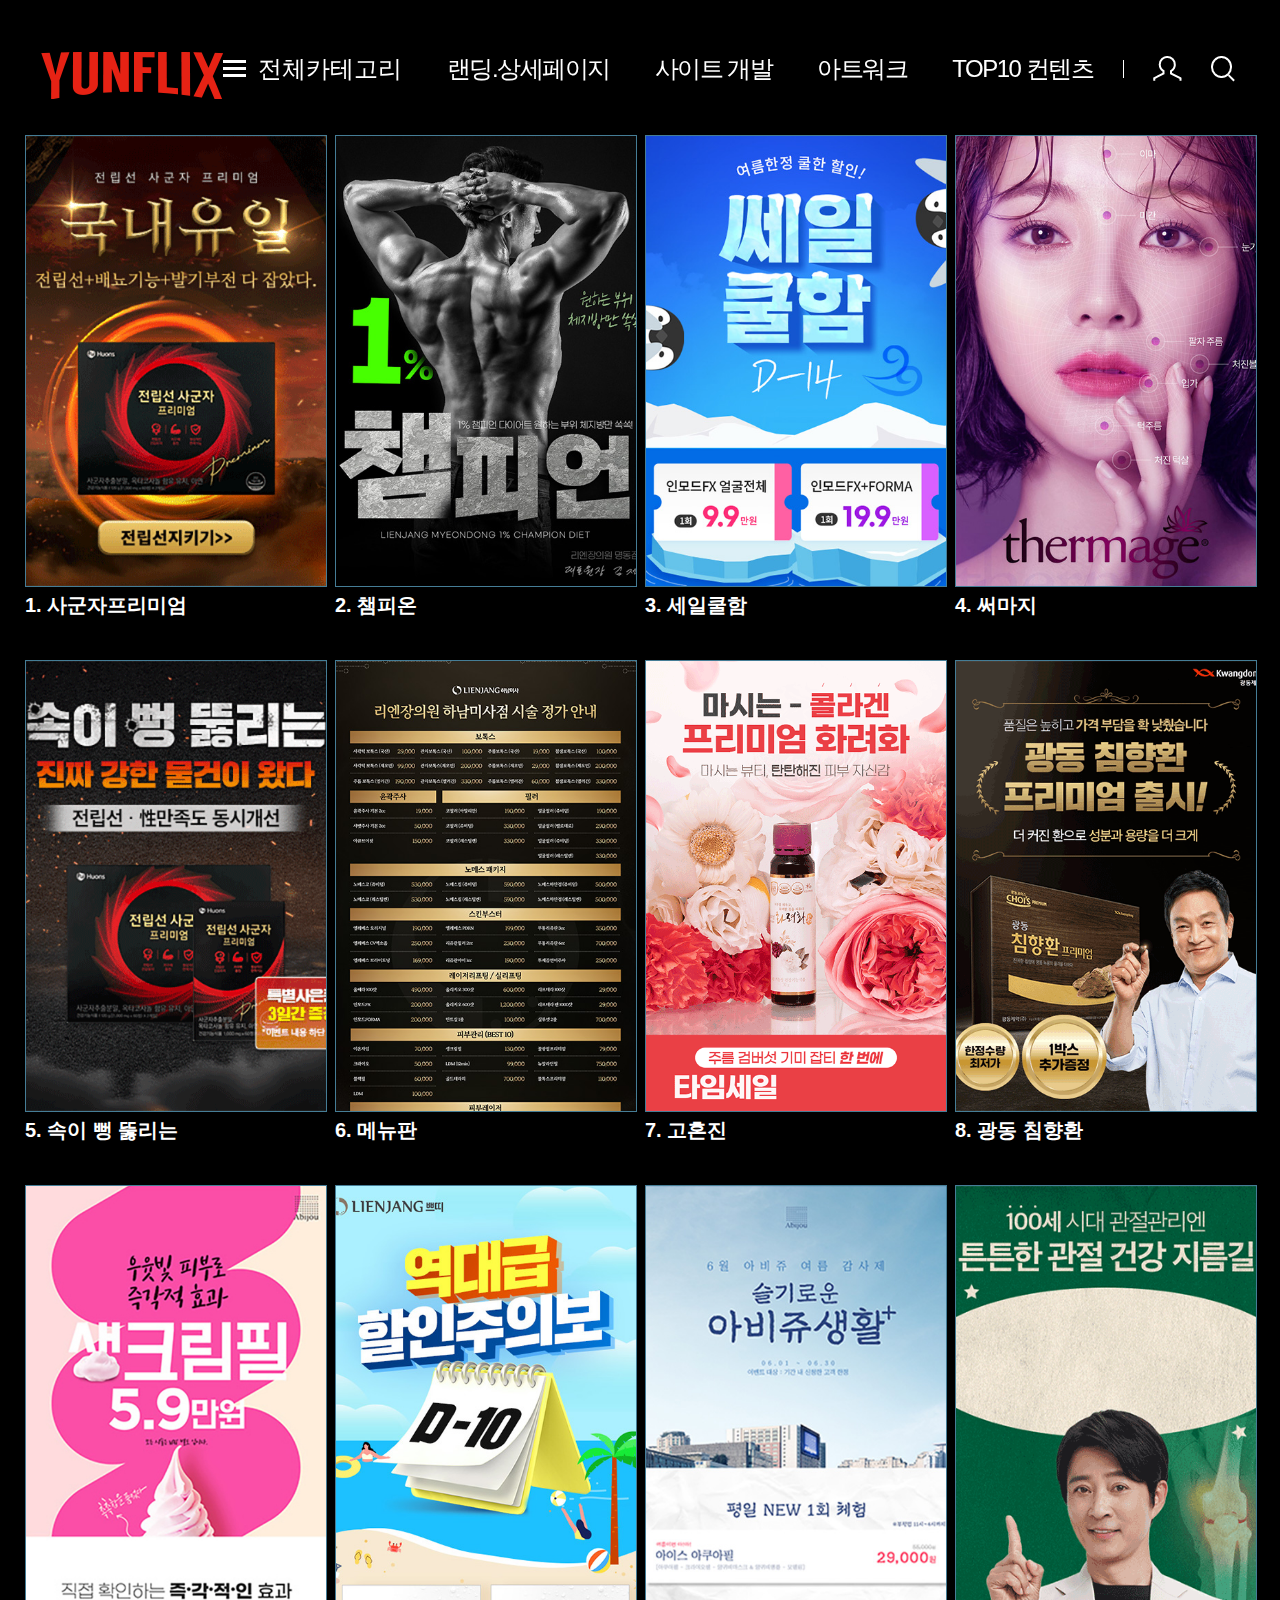
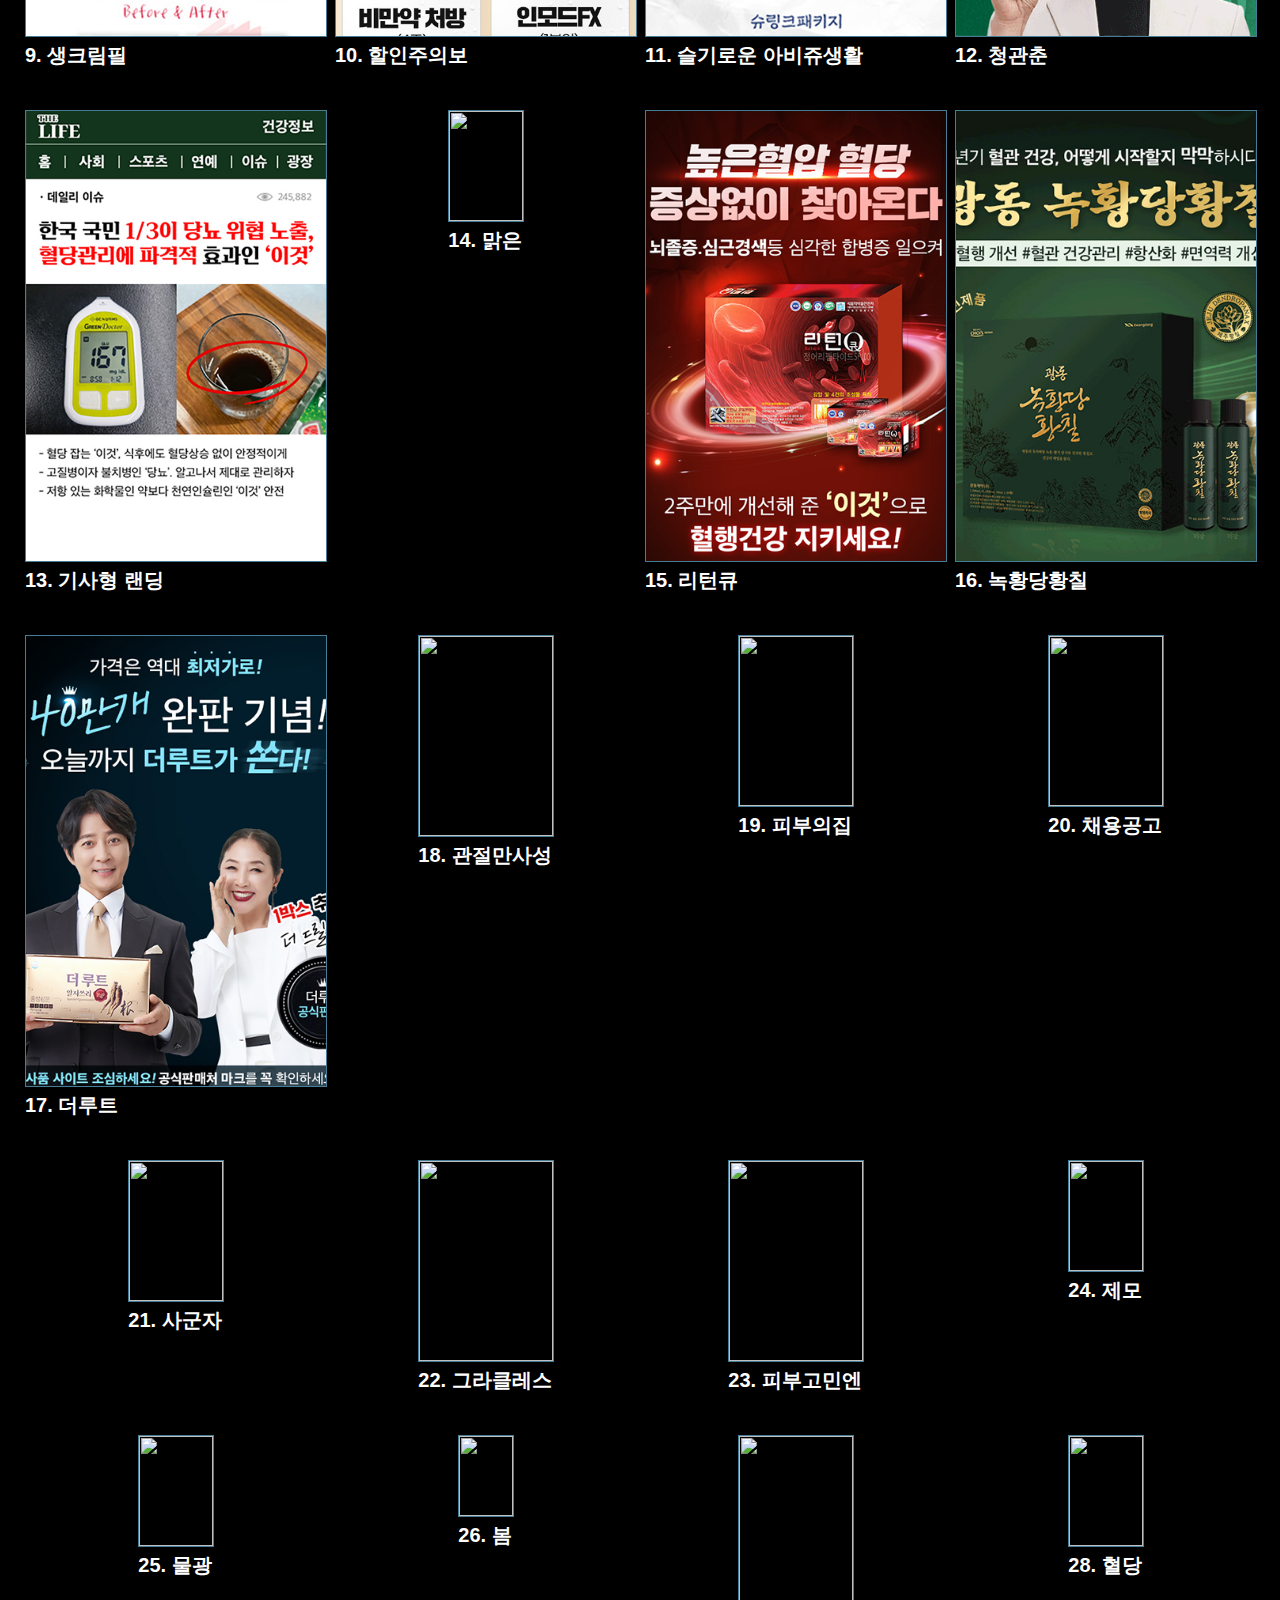
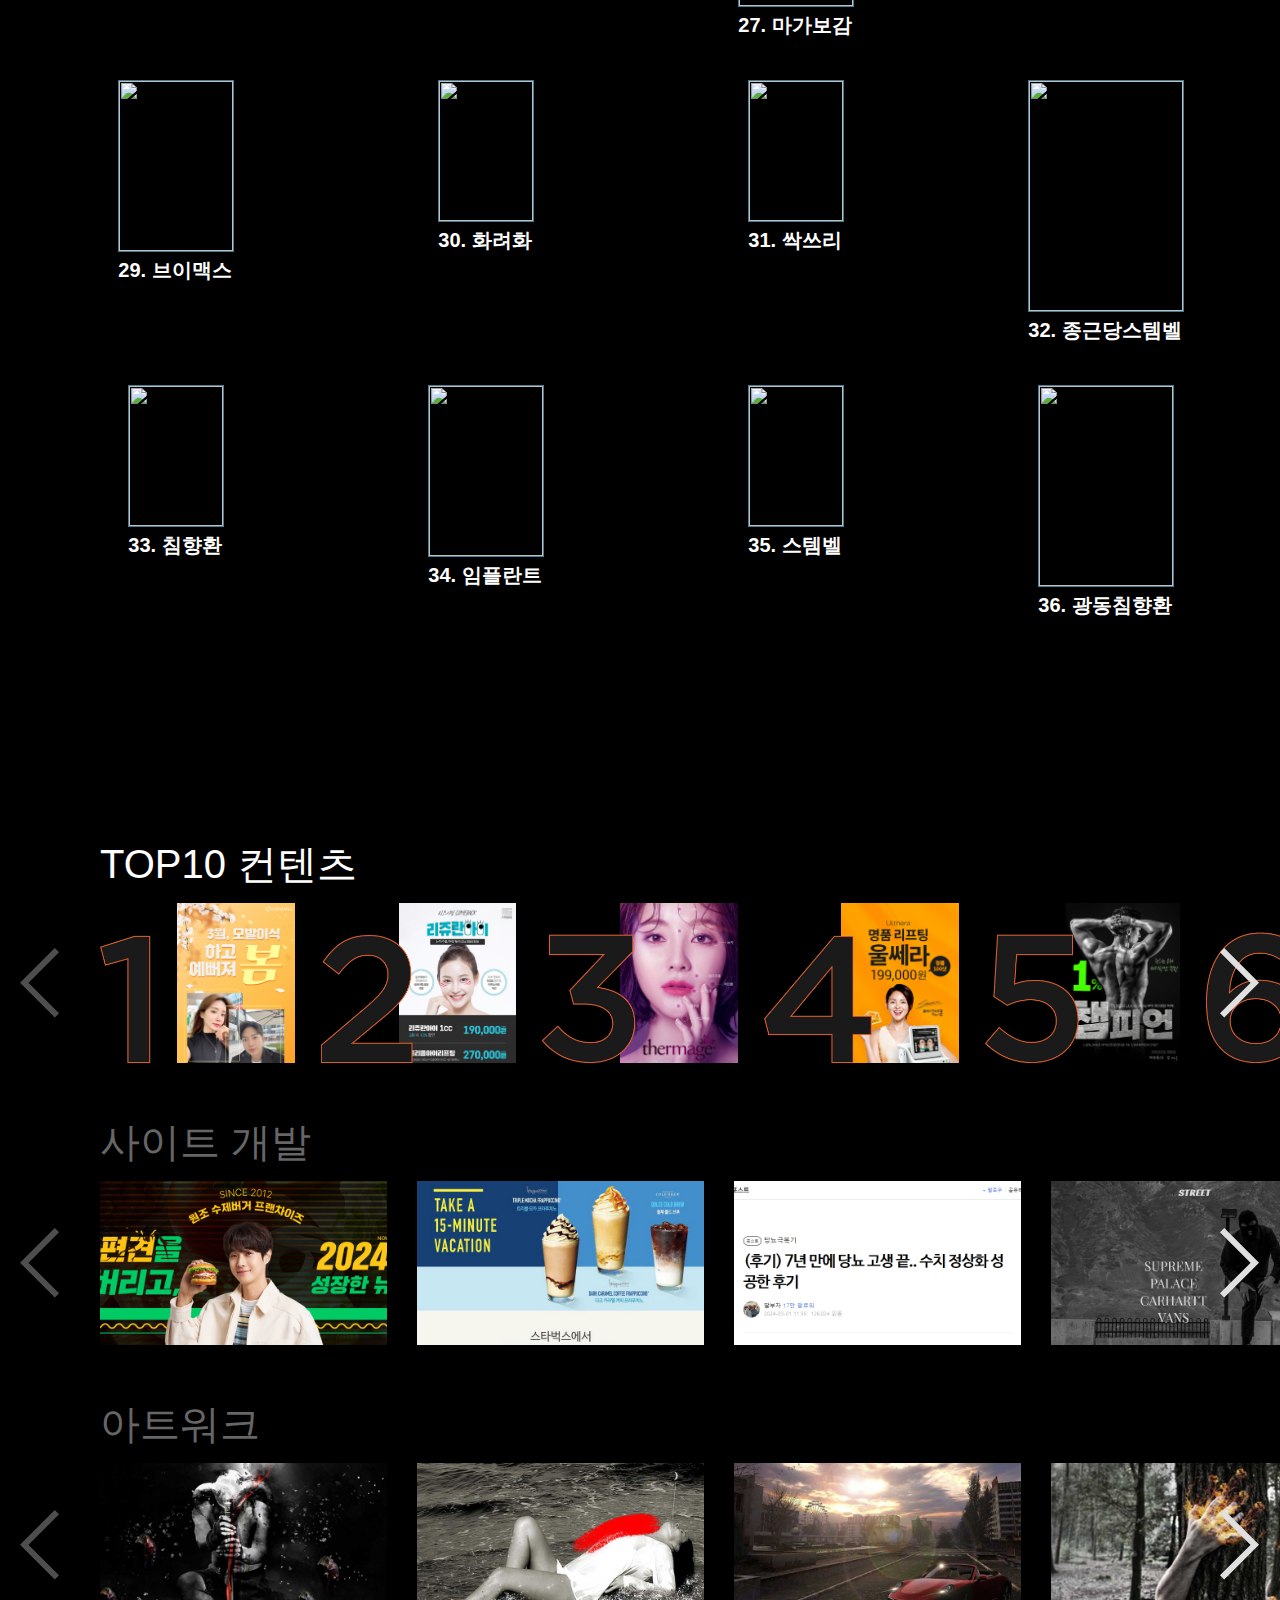
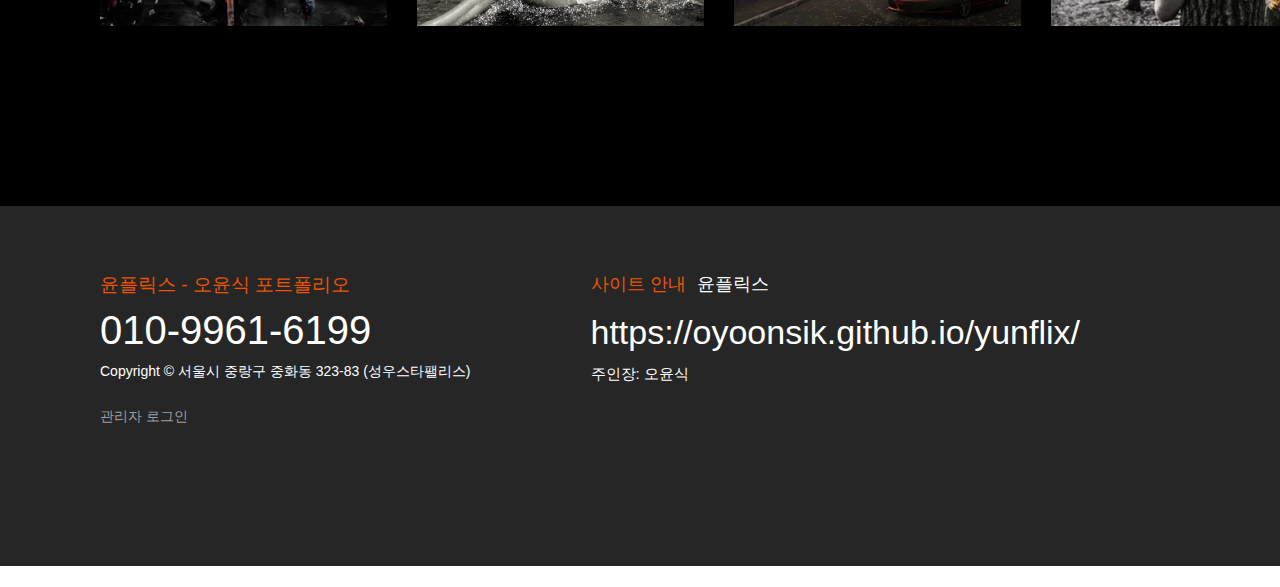
==== commit 1365f89c: "Add files via upload" ====
--- a/index.html
+++ b/index.html
@@ -1,1081 +1,1392 @@
-<!DOCTYPE html>
-<html lang="ko">
-<head>
-  <title>윤플릭스 - 디자인과 미디어 모든것이 한 곳에!</title>
-  	<meta charset="UTF-8">
-	<meta property="og:title" content="yunflix">
-	<meta property="og:type" content="website">
-	<meta property="og:description" content="yunflix">
-	<meta property="og:image" content="oh/images/mobile/bg/bg_logoMobile.png">
-    <meta http-equiv="Content-Type" content="text/html; charset=utf-8">
-    <meta http-equiv="X-UA-Compatible" content="IE=edge">
-    <meta name="viewport" content="width=device-width,initial-scale=1.0,minimum-scale=1.0,maximum-scale=1.0,user-scalable=no">
-	<meta name="description" content="오윤식 포트폴리오를 시청할 준비가 되셨나요? 지금 바로 시작하세요.">
-    <script type="text/javascript" src="js/jquery-1.12.2.min.js"></script>
-    <script type="text/javascript" src="js/jquery-ui.1.9.2.min.js"></script>
-    <script type="text/javascript" src="js/swiper.min.js"></script>
-    <script type="text/javascript" src="js/jquery.dotdotdot.js"></script>
-    <script type="text/javascript" src="js/jquery.bxslider.min.js"></script>
-	
-
-    <link rel="apple-touch-icon" sizes="57x57" href="oh/images/web/favicon/apple-icon-57x57.png">
-    <link rel="apple-touch-icon" sizes="60x60" href="oh/images/web/favicon/apple-icon-60x60.png">
-    <link rel="apple-touch-icon" sizes="72x72" href="oh/images/web/favicon/apple-icon-72x72.png">
-    <link rel="apple-touch-icon" sizes="76x76" href="oh/images/web/favicon/apple-icon-76x76.png">
-    <link rel="apple-touch-icon" sizes="114x114" href="oh/images/web/favicon/apple-icon-114x114.png">
-    <link rel="apple-touch-icon" sizes="120x120" href="oh/images/web/favicon/apple-icon-120x120.png">
-    <link rel="apple-touch-icon" sizes="144x144" href="oh/images/web/favicon/apple-icon-144x144.png">
-    <link rel="apple-touch-icon" sizes="152x152" href="oh/images/web/favicon/apple-icon-152x152.png">
-    <link rel="apple-touch-icon" sizes="180x180" href="oh/images/web/favicon/apple-icon-180x180.png">
-    <link rel="icon" type="image/png" sizes="192x192"  href="oh/images/web/favicon/android-icon-192x192.png">
-    <link rel="icon" type="image/png" sizes="32x32" href="oh/images/web/favicon/favicon-32x32.png">
-    <link rel="icon" type="image/png" sizes="96x96" href="oh/images/web/favicon/favicon-96x96.png">
-    <link rel="icon" type="image/png" sizes="16x16" href="oh/images/web/favicon/favicon-16x16.png">
-    <meta name="msapplication-TileColor" content="#ffffff">
-    <meta name="msapplication-TileImage" content="oh/images/web/favicon/ms-icon-144x144.png">
-    <meta name="theme-color" content="#ffffff">
-	<script>
-
-		function OnloadImg(url){
-		
-			var img=new Image();
-		
-			img.onload = function() {
-				var img_width=img.width;
-				var win_width=img.width+25;
-				var height=img.height+30;
-				var OpenWindow=window.open('','_blank', 'width='+img_width+', height='+height+', menubars=no, scrollbars=auto');
-				OpenWindow.document.write("<style>body{margin:0px;}</style><img src='"+url+"' width='"+win_width+"'>");
-		
-				// Close the window when clicked
-				OpenWindow.document.addEventListener('click', function() {
-					OpenWindow.close();
-				});
-			};
-		
-			img.src=url;
-		
-		}
-		
-		</script>
-		
-		
-
-</head>
-<body id="admin" data-new-gr-c-s-check-loaded="14.1050.0" data-gr-ext-installed="" data-new-gr-c-s-loaded="14.1050.0">
-<div id="wrap" class="mainLayout web">
-
-<link rel="stylesheet" type="text/css" href="css/reset.css">
-<link rel="stylesheet" type="text/css" href="oh/css/style.css">
-<link rel="stylesheet" type="text/css" href="oh/css/swiper-bundle.min.css">
-<script type="text/javascript" src="oh/js/common.js"></script>
-
-<script type="text/javascript" src="https://unpkg.com/swiper@7/swiper-bundle.min.js"></script>
-
-
-<header id="header" class="scroll" style="margin-left: 0px;">
-        <div class="headerIn">
-            <a href="javascript:history.back();" class="pageBack"><span>이전 페이지</span></a>
-            <h1 class="logoText"><a href="#" style="text-decoration: none;"></a></h1>
-            <div class="gnb">
-                <button type="button" class="gnbOpenBtn"><span>메뉴 열기</span></button>
-                <nav>
-                    <div class="navIn">
-                        <div class="gnbItem category">
-                            <button type="button">전체카테고리</button>
-                            <div class="gnbItemSub" style="margin-left: 0px;">
-                                <div class="gnbItemSubIn">
-                                    <div class="gnbItemTitle">전체카테고리</div>
-                                    <ul class="gnbItemSubBox">
-                                        <li><a href="#site" style="text-decoration: none;"><span>사이트</span></a></li>
-                                    </ul>
-                                    <ul class="gnbItemSubBox">
-                                        <li><a href="#banner" style="text-decoration: none;"><span>랜딩.상세페이지</span></a></li>
-                                    </ul>
-                                    <ul class="gnbItemSubBox">
-                                        <li><a href="#artwork" style="text-decoration: none;"><span>배너.SNS컨텐츠</span></a></li>
-                                    </ul>
-                                    <ul class="gnbItemSubBox">
-                                        <li><a href="#detailsPage" style="text-decoration: none;"><span>편집물</span></a></li>
-                                    </ul>
-                                </div>
-                            </div>
-                        </div>
-                        <div class="gnbItem">
-                            <a href="#banner" style="text-decoration: none;">랜딩.상세페이지</a>
-                        </div>
-                        <div class="gnbItem">
-                            <a href="#artwork" style="text-decoration: none;">배너.SNS컨텐츠</a>
-                        </div>
-                        <div class="gnbItem">
-                            <a href="#detailsPage" style="text-decoration: none;">편집물</a>
-                        </div>
-                        <div class="gnbItem login">
-                            <!-- login 이전 -->
-                            <button type="button">
-                                <span class="loginText">로그인</span>
-                            </button>
-                            <div class="gnbItemSub" style="margin-left: 0px;">
-                                <div class="gnbItemSubIn">
-                                    <div class="gnbItemTitle">
-                                    	로그인
-                                    </div>
-
-                                    <div class="gnbItemContext">
-                                        불법/악성 콘텐츠를 방지하기 위해 실명을 확인합니다.<br>
-                                        SNS로 로그인하여 간편하게 이용하실 수 있습니다.<br>
-                                        원하시는 SNS를 선택하시고 로그인 해주세요.
-                                    </div>
-                                </div>
-                            </div>
-                        </div>
-                        <div class="gnbItem search">
-                            <button type="button"><span>검색하기</span></button>
-                            <div class="gnbItemSub" style="margin-left: 0px;">
-                                <div class="gnbItemSubIn">
-                                    <div class="searchTitleArea">검색하가</div>
-                                    <div class="searchInputArea">
-                                        <span class="searchText">검색어를 입력하세요</span>
-                                        <span class="searchInput">
-                                            <input type="text" id="srchText">
-                                            <button type="button" onclick="fnSrchData();"><span>검색</span></button>
-                                        </span>
-                                    </div>
-                                    <div class="swiperDataArea" id="srchData" style="display: none;">
-                                    	<div class="swiper swiper-initialized swiper-horizontal swiper-pointer-events">
-	                                        <div class="swiper-wrapper" id="srchResult" aria-live="polite" style="transition-duration: 0ms;">
-	                                        </div>
-	                                        <div class="swiper-button-next" tabindex="0" role="button" aria-label="Next slide" aria-controls="srchResult" aria-disabled="false"></div>
-                                            <div class="swiper-button-prev" tabindex="0" role="button" aria-label="Previous slide" aria-controls="srchResult" aria-disabled="false"></div>
-                                        <span class="swiper-notification" aria-live="assertive" aria-atomic="true"></span></div>
-                                        <script>
-                                            var swiper = new Swiper(".swiperDataArea .swiper", {
-                                                breakpoints: {
-                                                    781: {
-                                                        slidesPerView: 5,
-                                                        spaceBetween: 18
-                                                    },
-                                                    1: {
-                                                        slidesPerView: 3,
-                                                        spaceBetween: 10
-                                                    }
-                                                },
-                                                navigation: {
-                                                    nextEl: ".swiper-button-next",
-                                                    prevEl: ".swiper-button-prev",
-                                                },
-                                            });
-                                        </script>
-                                    </div>
-                                    <div class="searchNodataArea" id="srchNoData" style="display: none;">
-                                        <span>입력하신 검색어 “<strong id="srchNoText"></strong>” (와)과</span>
-                                        <span>일치하는 결과가 없습니다.</span>
-                                    </div>
-                                </div>
-                            </div>
-                        </div>
-                    </div>
-                </nav>
-                <button type="button" class="gnbCloseBtn"><span>메뉴 닫기</span></button>
-            </div>
-        </div>
-</header>
-
-    <div id="container">
-        <!-- <div class="topVisual">
-		            <div class="topVisualSwiper">
-		                <div class="swiper swiper-initialized swiper-horizontal swiper-pointer-events">
-		                    <div class="swiper-wrapper" id="swiper-wrapper-a996101fdc9310ca67" aria-live="off" style="transition-duration: 600ms; transform: translate3d(-3672px, 0px, 0px);"><div class="swiper-slide swiper-slide-duplicate swiper-slide-next swiper-slide-duplicate-prev" data-swiper-slide-index="1" role="group" aria-label="2 / 2" style="width: 1224px;">
-		                            <div class="imgLink">
-		                                <div class="imgWeb" onclick="location.href='#'" style="background: url('upload/photo/main_banner_01.png') no-repeat center top;"></div>
-		                                <div class="imgMobile" onclick="location.href='#'" style="background: url('upload/photo/main_M.jpg') no-repeat center top;"></div>
-		                            </div>
-		                        </div>
-		                    <div class="swiper-slide swiper-slide-duplicate-active" data-swiper-slide-index="0" role="group" aria-label="1 / 2" style="width: 1224px;">
-		                            <div class="imgLink">
-	                               		<div class="imgWeb" onclick="location.href=''" style="background: url('upload/photo/main_banner_01.png') no-repeat center top;"></div>
-	                                	<div class="imgMobile" onclick="location.href=''" style="background: url('upload/photo/main_M.jpg') no-repeat center top;"></div>
-		                            </div>
-		                        </div>
-		                        <div class="swiper-slide swiper-slide-prev swiper-slide-duplicate-next" data-swiper-slide-index="1" role="group" aria-label="2 / 2" style="width: 1224px;">
-		                            <div class="imgLink">
-		                                <div class="imgWeb" onclick="location.href='#'" style="background: url('upload/photo/main_banner_02.jpg')no-repeat center top;"></div>
-		                                <div class="imgMobile" onclick="location.href='#'" style="background: url('upload/photo/main_M2.jpg') no-repeat center top;"></div>
-		                            </div>
-		                        </div>
-		                 </div>
-		                    <div class="swiper-button-next" tabindex="0" role="button" aria-label="Next slide" aria-controls="swiper-wrapper-a996101fdc9310ca67"></div>
-		                    <div class="swiper-button-prev" tabindex="0" role="button" aria-label="Previous slide" aria-controls="swiper-wrapper-a996101fdc9310ca67"></div>
-		                <span class="swiper-notification" aria-live="assertive" aria-atomic="true"></span></div>
-		            </div>
-		            <script>
-		                let options = {};
-		                if ( $(".topVisualSwiper .swiper-slide").length == 1 ) {
-		                    options = {
-		                        navigation: {
-		                            nextEl: ".swiper-button-next",
-		                            prevEl: ".swiper-button-prev",
-		                        },
-		                    }
-		                } else {
-		                    options = {
-		                        loop: true,
-		                        speed : 600,
-		                        autoplay: {
-		                            delay: 3000,
-		                            disableOnInteraction: false,
-		                        },
-		                        navigation: {
-		                            nextEl: ".swiper-button-next",
-		                            prevEl: ".swiper-button-prev",
-		                        },
-		                    }
-		                }
-		                var swiper = new Swiper(".topVisualSwiper .swiper", options);
-		            </script>
-
-
-        </div> -->
-        <div class="content">
-			
-		<section class="hd-jump">
-			<ul class="portfolio_list">
-				<li>
-					<div>
-						<div class="portfolio_image" onclick="window.open('oh/images/web/sub/cont_01.jpg','_blank','location=no,directories=no,resizable=no,status=no,toolbar=no,scrollbars=yes,width=900,height=800,top=10,left=150')">
-							<img src="oh/images/web/sub/main_01.gif" class="ani-zoom" data-pin-me-only="true" style="object-fit: cover; width: 100%; height: 100%;">
-						 </div>
-			
-						 <div style="padding:8px 0 15px 0;text-align:left" class="">
-
-
-							<table width="100%" border="0" cellspacing="0" cellpadding="0" align="center">
-							  <tbody><tr>
-								<td style="font-size:1em;font-weight:bolder">1. 사군자프리미엄</td>
-							  </tr>
-							</tbody></table>
-
-												
-							
-						 </div>
-						 <div style="height:20px"></div>
-					</div>
-				</li>
-				<li>
-					<div>
-						 <div class="portfolio_image"onclick="window.open('oh/images/web/sub/cont_02.jpg','_blank','location=no,directories=no,resizable=no,status=no,toolbar=no,scrollbars=yes,width=900,height=800,top=10,left=150')">
-							<img src="oh/images/web/sub/main_02.jpg" class="ani-zoom" data-pin-me-only="true" style="object-fit: cover; width: 100%; height: 100%;">
-						 </div>
-
-						 <div style="padding:8px 0 15px 0;text-align:left" class="">
-
-
-							<table width="100%" border="0" cellspacing="0" cellpadding="0" align="center">
-							  <tbody><tr>
-								<td style="font-size:1em;font-weight:bolder">2. 챔피온</td>
-							  </tr>
-							</tbody></table>
-
-												
-							
-						 </div>
-						 <div style="height:20px"></div>
-					</div>
-				</li>
-				<li>
-					<div>
-						<div class="portfolio_image"onclick="window.open('oh/images/web/sub/cont_03.jpg','_blank','location=no,directories=no,resizable=no,status=no,toolbar=no,scrollbars=yes,width=900,height=800,top=10,left=150')">
-							<img src="oh/images/web/sub/main_03.jpg" class="ani-zoom" data-pin-me-only="true" style="object-fit: cover; width: 100%; height: 100%;">
-						 </div>
-
-						 <div style="padding:8px 0 15px 0;text-align:left" class="">
-
-
-							<table width="100%" border="0" cellspacing="0" cellpadding="0" align="center">
-							  <tbody><tr>
-								<td style="font-size:1em;font-weight:bolder">3. 세일쿨함</td>
-							  </tr>
-							</tbody></table>
-
-												
-							
-						 </div>
-						 <div style="height:20px"></div>
-					</div>
-				</li>
-				<li>
-					<div>
-						<div class="portfolio_image"onclick="window.open('oh/images/web/sub/cont_04.jpg','_blank','location=no,directories=no,resizable=no,status=no,toolbar=no,scrollbars=yes,width=900,height=800,top=10,left=150')">
-							<img src="oh/images/web/sub/main_04.jpg" class="ani-zoom" data-pin-me-only="true" style="object-fit: cover; width: 100%; height: 100%;">
-						 </div>
-
-						 <div style="padding:8px 0 15px 0;text-align:left" class="">
-
-
-							<table width="100%" border="0" cellspacing="0" cellpadding="0" align="center">
-							  <tbody><tr>
-								<td style="font-size:1em;font-weight:bolder">4. 써마지</td>
-							  </tr>
-							</tbody></table>
-
-												
-							
-						 </div>
-						 <div style="height:20px"></div>
-					</div>
-				</li>
-				<li>
-					<div>
-						<div class="portfolio_image"onclick="window.open('oh/images/web/sub/cont_05.jpg','_blank','location=no,directories=no,resizable=no,status=no,toolbar=no,scrollbars=yes,width=900,height=800,top=10,left=150')">
-							<img src="oh/images/web/sub/main_05.gif" class="ani-zoom" data-pin-me-only="true" style="object-fit: cover; width: 100%; height: 100%;">
-						 </div>
-
-						 <div style="padding:8px 0 15px 0;text-align:left" class="">
-
-
-							<table width="100%" border="0" cellspacing="0" cellpadding="0" align="center">
-							  <tbody><tr>
-								<td style="font-size:1em;font-weight:bolder">5. 속이 뻥 뚫리는
-							  </tr>
-							</tbody></table>
-
-												
-							
-						 </div>
-						 <div style="height:20px"></div>
-					</div>
-				</li>
-				<li>
-					<div>
-						<div class="portfolio_image"onclick="window.open('oh/images/web/sub/main_06.jpg','_blank','location=no,directories=no,resizable=no,status=no,toolbar=no,scrollbars=yes,width=900,height=800,top=10,left=150')">
-							<img src="oh/images/web/sub/main_06.jpg" class="ani-zoom" data-pin-me-only="true" style="object-fit: cover; width: 100%; height: 100%;">
-						 </div>
-
-						 <div style="padding:8px 0 15px 0;text-align:left" class="">
-
-
-							<table width="100%" border="0" cellspacing="0" cellpadding="0" align="center">
-							  <tbody><tr>
-								<td style="font-size:1em;font-weight:bolder">6. 메뉴판</td>
-							  </tr>
-							</tbody></table>
-
-												
-							
-						 </div>
-						 <div style="height:20px"></div>
-					</div>
-				</li>
-				<li>
-					<div>
-						<div class="portfolio_image"onclick="window.open('oh/images/web/sub/cont_07.jpg','_blank','location=no,directories=no,resizable=no,status=no,toolbar=no,scrollbars=yes,width=900,height=800,top=10,left=150')">
-							<img src="oh/images/web/sub/main_07.gif" class="ani-zoom" data-pin-me-only="true" style="object-fit: cover; width: 100%; height: 100%;">
-						 </div>
-
-						 <div style="padding:8px 0 15px 0;text-align:left" class="">
-
-
-							<table width="100%" border="0" cellspacing="0" cellpadding="0" align="center">
-							  <tbody><tr>
-								<td style="font-size:1em;font-weight:bolder">7. 고혼진</td>
-							  </tr>
-							</tbody></table>
-
-												
-							
-						 </div>
-						 <div style="height:20px"></div>
-					</div>
-				</li>
-				<li>
-					<div>
-						<div class="portfolio_image"onclick="window.open('oh/images/web/sub/cont_08.jpg','_blank','location=no,directories=no,resizable=no,status=no,toolbar=no,scrollbars=yes,width=900,height=800,top=10,left=150')">
-							<img src="oh/images/web/sub/main_08.gif" class="ani-zoom" data-pin-me-only="true" style="object-fit: cover; width: 100%; height: 100%;">
-						 </div>
-
-						 <div style="padding:8px 0 15px 0;text-align:left" class="">
-
-
-							<table width="100%" border="0" cellspacing="0" cellpadding="0" align="center">
-							  <tbody><tr>
-								<td style="font-size:1em;font-weight:bolder">8. 광동 침향환</td>
-							  </tr>
-							</tbody></table>
-
-												
-							
-						 </div>
-						 <div style="height:20px"></div>
-					</div>
-				</li>
-				<li>
-					<div>
-						<div class="portfolio_image"onclick="window.open('oh/images/web/sub/cont_09.jpg','_blank','location=no,directories=no,resizable=no,status=no,toolbar=no,scrollbars=yes,width=900,height=800,top=10,left=150')">
-							<img src="oh/images/web/sub/main_09.jpg" class="ani-zoom" data-pin-me-only="true" style="object-fit: cover; width: 100%; height: 100%;">
-						 </div>
-						 <div style="padding:8px 0 15px 0;text-align:left" class="">
-
-
-							<table width="100%" border="0" cellspacing="0" cellpadding="0" align="center">
-							  <tbody><tr>
-								<td style="font-size:1em;font-weight:bolder">9. 생크림필</td>
-							  </tr>
-							</tbody></table>
-
-												
-							
-						 </div>
-						 <div style="height:20px"></div>
-					</div>
-				</li>
-				<li>
-					<div>
-						<div class="portfolio_image"onclick="window.open('oh/images/web/sub/cont_10.jpg','_blank','location=no,directories=no,resizable=no,status=no,toolbar=no,scrollbars=yes,width=900,height=800,top=10,left=150')">
-							<img src="oh/images/web/sub/main_10.jpg" class="ani-zoom" data-pin-me-only="true" style="object-fit: cover; width: 100%; height: 100%;">
-						 </div>
-						 <div style="padding:8px 0 15px 0;text-align:left" class="">
-
-
-							<table width="100%" border="0" cellspacing="0" cellpadding="0" align="center">
-							  <tbody><tr>
-								<td style="font-size:1em;font-weight:bolder">10. 할인주의보</td>
-							  </tr>
-							</tbody></table>
-
-												
-							
-						 </div>
-						 <div style="height:20px"></div>
-					</div>
-				</li>
-				<li>
-					<div>
-						<div class="portfolio_image"onclick="window.open('oh/images/web/sub/cont_11.jpg','_blank','location=no,directories=no,resizable=no,status=no,toolbar=no,scrollbars=yes,width=900,height=800,top=10,left=150')">
-							<img src="oh/images/web/sub/main_11.jpg" class="ani-zoom" data-pin-me-only="true" style="object-fit: cover; width: 100%; height: 100%;">
-						 </div>
-
-						 <div style="padding:8px 0 15px 0;text-align:left" class="">
-
-
-							<table width="100%" border="0" cellspacing="0" cellpadding="0" align="center">
-							  <tbody><tr>
-								<td style="font-size:1em;font-weight:bolder">11. 슬기로운 아비쥬생활</td>
-							  </tr>
-							</tbody></table>
-
-												
-							
-						 </div>
-						 <div style="height:20px"></div>
-					</div>
-				</li>
-				<li>
-					<div>
-						<div class="portfolio_image"onclick="window.open('oh/images/web/sub/cont_12.jpg','_blank','location=no,directories=no,resizable=no,status=no,toolbar=no,scrollbars=yes,width=900,height=800,top=10,left=150')">
-							<img src="oh/images/web/sub/main_12.gif" class="ani-zoom" data-pin-me-only="true" style="object-fit: cover; width: 100%; height: 100%;">
-						 </div>
-						 <div style="padding:8px 0 15px 0;text-align:left" class="">
-							<table width="100%" border="0" cellspacing="0" cellpadding="0" align="center">
-							  <tbody><tr>
-								<td style="font-size:1em;font-weight:bolder">12. 청관춘</td>
-							  </tr>
-							</tbody></table>
-						 </div>
-						 <div style="height:20px"></div>
-					</div>
-				</li>
-				<li>
-					<div>
-						<div class="portfolio_image"onclick="window.open('oh/images/web/sub/cont_13.jpg','_blank','location=no,directories=no,resizable=no,status=no,toolbar=no,scrollbars=yes,width=900,height=800,top=10,left=150')">
-							<img src="oh/images/web/sub/main_13.jpg" class="ani-zoom" data-pin-me-only="true" style="object-fit: cover; width: 100%; height: 100%;">
-						 </div>
-						 <div style="padding:8px 0 15px 0;text-align:left" class="">
-							<table width="100%" border="0" cellspacing="0" cellpadding="0" align="center">
-							  <tbody><tr>
-								<td style="font-size:1em;font-weight:bolder">13. 기사형 랜딩</td>
-							  </tr>
-							</tbody></table>
-						 </div>
-						 <div style="height:20px"></div>
-					</div>
-				</li>
-				<li>
-					<div>
-						<div class="portfolio_image" onclick="window.open('oh/images/web/sub/cont_14.gif','_blank','location=no,directories=no,resizable=no,status=no,toolbar=no,scrollbars=yes,width=900,height=800,top=10,left=150')">
-							<img src="oh/images/web/sub/main_14.gif" class="ani-zoom" data-pin-me-only="true" style="object-fit: cover; width: 100%; height: 100%;">
-						 </div>
-						 <div style="padding:8px 0 15px 0;text-align:left" class="">
-							<table width="100%" border="0" cellspacing="0" cellpadding="0" align="center">
-							  <tbody><tr>
-								<td style="font-size:1em;font-weight:bolder">14. 호관원</td>
-							  </tr>
-							</tbody></table>
-						 </div>
-						 <div style="height:20px"></div>
-					</div>
-				</li>
-				<li>
-					<div>
-						<div class="portfolio_image" onclick="window.open('oh/images/web/sub/cont_15.jpg','_blank','location=no,directories=no,resizable=no,status=no,toolbar=no,scrollbars=yes,width=900,height=800,top=10,left=150')">
-							<img src="oh/images/web/sub/main_15.jpg" class="ani-zoom" data-pin-me-only="true" style="object-fit: cover; width: 100%; height: 100%;">
-						 </div>
-
-						 <div style="padding:8px 0 15px 0;text-align:left" class="">
-							<table width="100%" border="0" cellspacing="0" cellpadding="0" align="center">
-							  <tbody><tr>
-								<td style="font-size:1em;font-weight:bolder">15. 리턴큐</td>
-							  </tr>
-							</tbody></table>
-						 </div>
-						 <div style="height:20px"></div>
-					</div>
-				</li>
-				<li>
-					<div>
-						<div class="portfolio_image" onclick="window.open('oh/images/web/sub/cont_46.jpg','_blank','location=no,directories=no,resizable=no,status=no,toolbar=no,scrollbars=yes,width=900,height=800,top=10,left=150')">
-							<img src="oh/images/web/sub/main_16.jpg" class="ani-zoom" data-pin-me-only="true" style="object-fit: cover; width: 100%; height: 100%;">
-						 </div>
-
-						 <div style="padding:8px 0 15px 0;text-align:left" class="">
-							<table width="100%" border="0" cellspacing="0" cellpadding="0" align="center">
-							  <tbody><tr>
-								<td style="font-size:1em;font-weight:bolder">16. 녹황당황칠</td>
-							  </tr>
-							</tbody></table>
-						 </div>
-						 <div style="height:20px"></div>
-					</div>
-				</li>
-				<li>
-					<div>
-						<div class="portfolio_image" onclick="window.open('oh/images/web/sub/cont_46.jpg','_blank','location=no,directories=no,resizable=no,status=no,toolbar=no,scrollbars=yes,width=900,height=800,top=10,left=150')">
-							<img src="oh/images/web/sub/main_17.jpg" class="ani-zoom" data-pin-me-only="true" style="object-fit: cover; width: 100%; height: 100%;">
-						 </div>
-
-						 <div style="padding:8px 0 15px 0;text-align:left" class="">
-							<table width="100%" border="0" cellspacing="0" cellpadding="0" align="center">
-							  <tbody><tr>
-								<td style="font-size:1em;font-weight:bolder">17. 더루트</td>
-							  </tr>
-							</tbody></table>
-						 </div>
-						 <div style="height:20px"></div>
-					</div>
-				</li>
-			</ul>
-		</section>
-
-            <div class="photoNumberArea">
-                <!-- TOP10 컨텐츠 -->
-                <div class="mainTitleArea">
-                    <span class="title">TOP10 컨텐츠</span>
-                </div>
-                <div class="top10Swiper swiperArea">
-                    <div class="swiper swiper-initialized swiper-horizontal swiper-pointer-events">
-                        <div class="swiper-wrapper" id="swiper-wrapper-b2cde010d49e5c8cc" aria-live="polite" style="transform: translate3d(0px, 0px, 0px);">
-
-	                            <div class="swiper-slide swiper-slide-active" role="group" aria-label="1 / 10" style="width: 184px; margin-right: 26px;">
-	                                <div class="top10Item">
-	                                    <img src="oh/images/web/number/number01.png" alt="1" class="numberWeb">
-	                                    <img src="oh/images/mobile/number/number01.png" alt="1" class="numberMobile">
-	                                    <img src="oh/images/web/sub/top_01.jpg" alt="TOP1" class="topImage">
-	                                    <div class="textBox">
-	                                        <span class="title">
-	                                        	TOP1
-	                                        </span>
-	                                        <br>
-	                                        <span class="title">
-	                                            봄 컨셉의 상세페이지 입니다.
-	                                        </span>
-	                                        <span class="context">
-	                                            <br><br>
-	                                        </span>
-	                                        <a href="oh/images/web/sub/cont_01.jpg" class="btnTop10Link"><span>콘텐츠 보러가기</span></a>
-	                                    </div>
-	                                </div>
-	                            </div>
-
-	                            <div class="swiper-slide swiper-slide-next" role="group" aria-label="2 / 10" style="width: 184px; margin-right: 26px;">
-	                                <div class="top10Item">
-	                                    <img src="oh/images/web/number/number02.png" alt="2" class="numberWeb">
-	                                    <img src="oh/images/mobile/number/number02.png" alt="2" class="numberMobile">
-	                                    <img src="oh/images/web/sub/prints_02.jpg" alt="TOP2" class="topImage">
-	                                    <div class="textBox">
-	                                        <span class="title">
-	                                        	TOP2
-	                                        </span>
-	                                        <br>
-	                                        <span class="title">
-	                                            (병의원) 리쥬란아이 눈쪽에 디자인을 강조한 A2사이즈 인쇄물 입니다.
-	                                        </span>
-	                                        <span class="context">
-	                                            <br><br>
-	                                        </span>
-	                                        <a href="oh/images/web/sub/prints_02.jpg" class="btnTop10Link"><span>콘텐츠 보러가기</span></a>
-	                                    </div>
-	                                </div>
-	                            </div>
-
-	                            <div class="swiper-slide" role="group" aria-label="3 / 10" style="width: 184px; margin-right: 26px;">
-	                                <div class="top10Item">
-	                                    <img src="oh/images/web/number/number03.png" alt="3" class="numberWeb">
-	                                    <img src="oh/images/mobile/number/number03.png" alt="3" class="numberMobile">
-	                                    <img src="oh/images/web/sub/top_17.jpg" alt="TOP3" class="topImage">
-	                                    <div class="textBox">
-	                                        <span class="title">
-	                                        	TOP3
-	                                        </span>
-	                                        <br>
-	                                        <span class="title">
-	                                            (병의원) 써마지 상세페이지입니다.
-	                                        </span>
-	                                        <span class="context">
-	                                            <br><br>
-	                                        </span>
-	                                        <a href="oh/images/web/sub/cont_17.jpg" class="btnTop10Link"><span>콘텐츠 보러가기</span></a>
-	                                    </div>
-	                                </div>
-	                            </div>
-
-	                            <div class="swiper-slide" role="group" aria-label="4 / 10" style="width: 184px; margin-right: 26px;">
-	                                <div class="top10Item">
-	                                    <img src="oh/images/web/number/number04.png" alt="4" class="numberWeb">
-	                                    <img src="oh/images/mobile/number/number04.png" alt="4" class="numberMobile">
-	                                    <img src="oh/images/web/sub/top_02.jpg" alt="TOP4" class="topImage">
-	                                    <div class="textBox">
-	                                        <span class="title">
-	                                        	TOP4
-	                                        </span>
-	                                        <br>
-	                                        <span class="title">
-												(병의원) 울쎄라 포스터 작업입니다.
-	                                        </span>
-	                                        <span class="context">
-	                                            <br><br>
-	                                        </span>
-	                                        <a href="oh/images/web/sub/top_02.jpg" class="btnTop10Link"><span>콘텐츠 보러가기</span></a>
-	                                    </div>
-	                                </div>
-	                            </div>
-
-	                            <div class="swiper-slide" role="group" aria-label="5 / 10" style="width: 184px; margin-right: 26px;">
-	                                <div class="top10Item">
-	                                    <img src="oh/images/web/number/number05.png" alt="5" class="numberWeb">
-	                                    <img src="oh/images/mobile/number/number05.png" alt="5" class="numberMobile">
-	                                    <img src="oh/images/web/sub/top_04.jpg" alt="TOP5" class="topImage">
-	                                    <div class="textBox">
-	                                        <span class="title">
-	                                        	TOP5
-	                                        </span>
-	                                        <br>
-	                                        <span class="title">
-	                                           사진으로 포스터 느낌으로 작업한 상세페이지입니다.
-	                                        </span>
-	                                        <span class="context">
-	                                            <br><br>
-	                                        </span>
-	                                        <a href="oh/images/web/sub/cont_04.jpg" class="btnTop10Link"><span>콘텐츠 보러가기</span></a>
-	                                    </div>
-	                                </div>
-	                            </div>
-
-	                            <div class="swiper-slide" role="group" aria-label="6 / 10" style="width: 184px; margin-right: 26px;">
-	                                <div class="top10Item">
-	                                    <img src="oh/images/web/number/number06.png" alt="6" class="numberWeb">
-	                                    <img src="oh/images/mobile/number/number06.png" alt="6" class="numberMobile">
-	                                    <img src="oh/images/web/sub/top_06.jpg" alt="TOP6" class="topImage">
-	                                    <div class="textBox">
-	                                        <span class="title">
-	                                        	TOP6
-	                                        </span>
-	                                        <br>
-	                                        <span class="title">
-	                                             남자 제모 랜딩 페이지입니다.
-	                                        </span>
-	                                        <span class="context">
-	                                            <br><br>
-	                                        </span>
-	                                        <a href="oh/images/web/sub/cont_06.jpg" class="btnTop10Link"><span>콘텐츠 보러가기</span></a>
-	                                    </div>
-	                                </div>
-	                            </div>
-
-	                            <div class="swiper-slide" role="group" aria-label="7 / 10" style="width: 184px; margin-right: 26px;">
-	                                <div class="top10Item">
-	                                    <img src="oh/images/web/number/number07.png" alt="7" class="numberWeb">
-	                                    <img src="oh/images/mobile/number/number07.png" alt="7" class="numberMobile">
-	                                    <img src="oh/images/web/sub/prints_03.jpg" alt="TOP7" class="topImage">
-	                                    <div class="textBox">
-	                                        <span class="title">
-	                                        	TOP7
-	                                        </span>
-	                                        <br>
-	                                        <span class="title">
-	                                            시크릿 타임 이벤트 랜딩
-	                                        </span>
-	                                        <span class="context">
-	                                            <br><br>
-	                                        </span>
-	                                        <a href="oh/images/web/sub/prints_03.jpg" class="btnTop10Link"><span>콘텐츠 보러가기</span></a>
-	                                    </div>
-	                                </div>
-	                            </div>
-
-	                            <div class="swiper-slide" role="group" aria-label="8 / 10" style="width: 184px; margin-right: 26px;">
-	                                <div class="top10Item">
-	                                    <img src="oh/images/web/number/number08.png" alt="8" class="numberWeb">
-	                                    <img src="oh/images/mobile/number/number08.png" alt="8" class="numberMobile">
-	                                    <img src="oh/images/web/sub/prints_01.jpg" alt="TOP8" class="topImage">
-	                                    <div class="textBox">
-	                                        <span class="title">
-	                                        	TOP8
-	                                        </span>
-	                                        <br>
-	                                        <span class="title">
-	                                            물광보습 (물을) 표현한 포스터 작업입니다.
-	                                        </span>
-	                                        <span class="context">
-	                                            <br><br>
-	                                        </span>
-	                                        <a href="oh/images/web/sub/prints_01.jpg" class="btnTop10Link"><span>콘텐츠 보러가기</span></a>
-	                                    </div>
-	                                </div>
-	                            </div>
-
-	                            <div class="swiper-slide" role="group" aria-label="9 / 10" style="width: 184px; margin-right: 26px;">
-	                                <div class="top10Item">
-	                                    <img src="oh/images/web/number/number09.png" alt="9" class="numberWeb">
-	                                    <img src="oh/images/mobile/number/number09.png" alt="9" class="numberMobile">
-	                                    <img src="oh/images/web/sub/top_18.jpg" alt="TOP9" class="topImage">
-	                                    <div class="textBox">
-	                                        <span class="title">
-	                                        	TOP9
-	                                        </span>
-	                                        <br>
-	                                        <span class="title">
-	                                           할인이벤트 상세페이지입니다.
-	                                        </span>
-	                                        <span class="context">
-	                                            <br><br>
-	                                        </span>
-	                                        <a href="oh/images/web/sub/4you.jpg" class="btnTop10Link"><span>콘텐츠 보러가기</span></a>
-	                                    </div>
-	                                </div>
-	                            </div>
-
-	                            <div class="swiper-slide" role="group" aria-label="10 / 10" style="width: 184px; margin-right: 26px;">
-	                                <div class="top10Item">
-	                                    <img src="oh/images/web/number/number10.png" alt="10" class="numberWeb">
-	                                    <img src="oh/images/mobile/number/number10.png" alt="10" class="numberMobile">
-	                                    <img src="oh/images/web/sub/prints_09.jpg" alt="TOP10" class="topImage">
-	                                    <div class="textBox">
-	                                        <span class="title">
-	                                        	TOP10
-	                                        </span>
-	                                        <br>
-	                                        <span class="title">
-	                                            가격 포스터 인쇄물 입니다.
-	                                        </span>
-	                                        <span class="context">
-	                                            <br><br>
-	                                        </span>
-	                                        <a href="oh/images/web/sub/prints_09.jpg" class="btnTop10Link"><span>콘텐츠 보러가기</span></a>
-	                                    </div>
-	                                </div>
-	                            </div>
-
-                        </div>
-                        <div class="swiper-button-next" tabindex="0" role="button" aria-label="Next slide" aria-controls="swiper-wrapper-b2cde010d49e5c8cc" aria-disabled="false"></div>
-                        <div class="swiper-button-prev swiper-button-disabled" tabindex="-1" role="button" aria-label="Previous slide" aria-controls="swiper-wrapper-b2cde010d49e5c8cc" aria-disabled="true"></div>
-                    <span class="swiper-notification" aria-live="assertive" aria-atomic="true"></span></div>
-                </div>
-                <script>
-                    $(function (){
-                        /* swiper */
-                        var swiperTop = undefined;
-
-                        function initSwiper() {
-                            if ($("#wrap").is(".web") && swiperTop == undefined) {
-                                swiperTop = new Swiper(".photoNumberArea .swiper", {
-                                    slidesPerView: 5,
-                                    spaceBetween: 26,
-                                    navigation: {
-                                        nextEl: ".swiper-button-next",
-                                        prevEl: ".swiper-button-prev",
-                                    },
-                                });
-                            } else if ($("#wrap").is(".mobile") && swiperTop != undefined) {
-                                swiperTop.destroy();
-                                swiperTop = undefined;
-                            }
-                        }
-
-                        initSwiper();
-
-                        $(window).on('resize', function () {
-                            initSwiper();
-                        });
-
-                        /* 마우스 오버 레이어 */
-                        $(document).on("mouseenter", "#wrap.web .photoNumberArea .swiper-slide .top10Item", function(){
-                            let $this = $(this);
-
-                            $this.addClass("swiperOn01");
-                        });
-
-                        $(document).on("mouseleave", "#wrap.web .photoNumberArea .swiper-slide .top10Item", function(){
-                            let $this = $(this);
-
-                            $this.removeClass("swiperOn01");
-                        });
-                    });
-                </script>
-            </div>
-			<div class="photoWidthArea">
-                <div class="mainTitleArea">
-                      <a name="site"><span class="title">사이트 개발</span></a>
-                </div>
-                <div class="anTodaySwiper swiperArea">
-                    <div class="swiper swiper-initialized swiper-horizontal swiper-pointer-events">
-                        <div class="swiper-wrapper" id="swiper-wrapper-e7cf87f610ef9acc6" aria-live="polite" style="transform: translate3d(0px, 0px, 0px);">
-
-
-								<div class="swiper-slide" role="group" aria-label="1 / 15" style="width: 271.143px; margin-right: 30px;">
-									<a href="https://www.wellmade-pine.co.kr/65963928cb05c">
-										<img src="oh/images/web/sub/site_05.jpg" alt="더파인 블로그 사이트">
-									</a>
-								</div>
-
-								<div class="swiper-slide" role="group" aria-label="2 / 15" style="width: 271.143px; margin-right: 30px;">
-									<a href="https://newyorkburger.co.kr/bbs/sub/about.php">
-										<img src="oh/images/web/sub/site_06.jpg" alt="뉴욕버거">
-									</a>
-								</div>
-
-	                            <div class="swiper-slide swiper-slide-active" role="group" aria-label="3 / 15" style="width: 271.143px; margin-right: 30px;">
-	                                <a href="site/Starbucks/index.html">
-	                                    <img src="oh/images/web/sub/site_01.jpg" alt="스타벅스 카피 사이트">
-	                                </a>
-	                            </div>
-
-	                            <div class="swiper-slide swiper-slide-next" role="group" aria-label="4 / 15" style="width: 271.143px; margin-right: 30px;">
-	                                <a href="site/street/index.html">
-	                                      <img src="oh/images/web/sub/site_02.jpg" alt="스트릿브랜드 카피 사이트">
-	                                </a>
-	                            </div>
-
-	                            <div class="swiper-slide" role="group" aria-label="5 / 15" style="width: 271.143px; margin-right: 30px;">
-	                                <a href="site/naver/yoonsik/index.html">
-	                                      <img src="oh/images/web/sub/site_03.jpg" alt="네이버 카피 사이트">
-	                                </a>
-	                            </div>
-
-	                            <div class="swiper-slide" role="group" aria-label="6 / 15" style="width: 271.143px; margin-right: 30px;">
-	                                <a href="site/cuppang/index.html">
-	                                       <img src="oh/images/web/sub/site_04.jpg" alt="쿠팡 카피 사이트">
-	                                </a>
-	                            </div>
-
-						
-
-                        </div>
-                        <div class="swiper-button-next" tabindex="0" role="button" aria-label="Next slide" aria-controls="swiper-wrapper-e7cf87f610ef9acc6" aria-disabled="false"></div>
-                        <div class="swiper-button-prev swiper-button-disabled" tabindex="-1" role="button" aria-label="Previous slide" aria-controls="swiper-wrapper-e7cf87f610ef9acc6" aria-disabled="true"></div>
-                    <span class="swiper-notification" aria-live="assertive" aria-atomic="true"></span></div>
-                </div>
-                <div class="mainTitleArea">
-                    <a name="artwork"><span class="title">아트워크</span></a>
-                </div>
-                <div class="communitySwiper swiperArea">
-                    <div class="swiper swiper-initialized swiper-horizontal swiper-pointer-events">
-                        <div class="swiper-wrapper" id="swiper-wrapper-43a4d3ebe0bead29" aria-live="polite" style="transform: translate3d(0px, 0px, 0px);">
-
-
-		                        		<div class="swiper-slide swiper-slide-next" role="group" aria-label="2 / 16" style="width: 271.143px; margin-right: 30px;">
-			                                <a href="/videoMain/selectVideoDetail?videoNum=310&amp;videoCd=commu">
-			                                    <img src="oh/images/web/sub/art_01.jpg" alt="오윤식의 아트워크">
-			                                </a>
-			                            </div>
-
-
-
-
-		                        		<div class="swiper-slide" role="group" aria-label="3 / 16" style="width: 271.143px; margin-right: 30px;">
-			                                <a href="/videoMain/selectVideoDetail?videoNum=345&amp;videoCd=commu">
-			                                    <img src="oh/images/web/sub/art_02.jpg" alt="오윤식의 아트워크">
-			                                </a>
-			                            </div>
-
-
-
-                        				<div class="swiper-slide" role="group" aria-label="4 / 16" style="width: 271.143px; margin-right: 30px;">
-			                                <a href="/videoMain/selectVideoDetail?videoNum=345&amp;videoCd=commu">
-			                                    <img src="oh/images/web/sub/art_03.jpg">
-			                                </a>
-			                            </div>
-
-
-
-
-                        				<div class="swiper-slide" role="group" aria-label="5 / 16" style="width: 271.143px; margin-right: 30px;">
-			                                <a href="/videoMain/selectVideoDetail?videoNum=345&amp;videoCd=commu">
-			                                    <img src="oh/images/web/sub/art_04.jpg">
-			                                </a>
-			                            </div>
-
-
-
-
-                        				<div class="swiper-slide" role="group" aria-label="6 / 16" style="width: 271.143px; margin-right: 30px;">
-			                                <a href="#">
-			                                    <img src="oh/images/web/sub/art_05.jpg">
-			                                </a>
-			                            </div>
-
-
-
-
-                        				<div class="swiper-slide" role="group" aria-label="7 / 16" style="width: 271.143px; margin-right: 30px;">
-			                                <a href="#">
-			                                    <img src="oh/images/web/sub/art_06.jpg">
-			                                </a>
-			                            </div>
-
-
-
-                        </div>
-                        <div class="swiper-button-next" tabindex="0" role="button" aria-label="Next slide" aria-controls="swiper-wrapper-43a4d3ebe0bead29" aria-disabled="false"></div>
-                        <div class="swiper-button-prev swiper-button-disabled" tabindex="-1" role="button" aria-label="Previous slide" aria-controls="swiper-wrapper-43a4d3ebe0bead29" aria-disabled="true"></div>
-                    <span class="swiper-notification" aria-live="assertive" aria-atomic="true"></span></div>
-                </div>
-                <script>
-                    $(function (){
-                        var swiperWidth = undefined;
-
-                        function initSwiper() {
-                            if ($("#wrap").is(".web") && swiperWidth == undefined) {
-                                swiperWidth = new Swiper(".photoWidthArea .swiper", {
-                                    slidesPerView: 3.5,
-                                    spaceBetween: 30,
-                                    navigation: {
-                                        nextEl: ".swiper-button-next",
-                                        prevEl: ".swiper-button-prev",
-                                    },
-                                });
-                            } else if ($("#wrap").is(".mobile") && swiperWidth != undefined) {
-                                var photoWidthAreaNumber = $(".photoWidthArea .swiper").length;
-
-                                for(var i=0; i<photoWidthAreaNumber; i++){
-                                    swiperWidth[i].destroy();
-                                }
-                                swiperWidth = undefined;
-                            }
-                        }
-
-                        initSwiper();
-
-                        $(window).on('resize', function () {
-                            initSwiper();
-                        });
-                    });
-                </script>
-            </div>
-        </div>
-
-    </div>
-
-
-
-<footer id="footer">
-    <div class="footerIn">
-        <div class="footerLeft">
-            <div class="homepageLink">
-                <a href="#">윤플릭스 - 오윤식 포트폴리오</a>
-            </div>
-            <div class="tel">
-                <a href="#">010-9961-6199</a>
-            </div>
-            <div class="copyright">Copyright © 서울시 중랑구 중화동 323-83 (성우스타팰리스)</div>
-            <div class="adminLogin">
-                <a href="#" class="adminLoginOpen">관리자 로그인</a>
-            </div>
-        </div>
-        <div class="footerRight">
-            <div class="supportTitle">
-                <span>사이트 안내</span> 윤플릭스
-            </div>
-            <div class="supportNumber">
-				https://oyoonsik.github.io/yunflix/
-            </div>
-            <div class="supportLink">
-                <span>주인장: 오윤식</span>
-            </div>
-            <div class="supportContextWeb">
-
-            </div>
-            <div class="supportContextMobile">
-
-            </div>
-        </div>
-    </div>
-</footer>
-
-<button type="button" class="pageTop"><span>TOP</span></button></div>
-
-
-<script type="text/javascript">
-$(document).ready(function() {
-	if ("Y" == "Y" && getCookie("popupDayClose") != "done") {
-		$("#ahnPopupWrap").show();
-	}
-});
-
-$(document).on("click", "#popupDayCloseBtn", function() {
-	setCookie("popupDayClose", "done", 1);
-});
-
-function setCookie(cookieName, cookieValue, expiredays) {
-    var cookieText = escape(cookieName) + '=' + escape(cookieValue);
-    var todayDate = new Date();
-
-    todayDate = new Date(parseInt(todayDate.getTime() / 86400000) * 86400000 + 54000000);
-
-    if (todayDate > new Date()) {
-    	expiredays = expiredays - 1;
-    }
-
-    todayDate.setDate(todayDate.getDate() + expiredays);
-    cookieText += "; expires=" + todayDate.toGMTString();
-
-    document.cookie = cookieText;
-}
-
-function getCookie(cookieName) {
-    var cookieValue = null;
-
-    if (document.cookie) {
-        var array = document.cookie.split((escape(cookieName) + '='));
-
-        if (array.length >= 2) {
-            var arraySub = array[1].split(';');
-            cookieValue = unescape(arraySub[0]);
-        }
-    }
-
-    return cookieValue;
-}
-</script>
-<script LANGUAGE="Javascript">
-	function openwindow(opage, x, y) { 
-	farwindow = window.open('','Links','width='+x+', height='+y+', toolbar=0, scrollbars=0, resizable=no'); 
-	if (farwindow != null) { 
-	if (farwindow.opener == null) { 
-	farwindow.opener = self; 
-	} 
-	farwindow.location.href = opage; 
-	} 
-	} 
-</script>
-
-
+<!DOCTYPE html>
+<html lang="ko">
+<head>
+  <title>윤플릭스 - 디자인과 미디어 모든것이 한 곳에!</title>
+  	<meta charset="UTF-8">
+	<meta property="og:title" content="yunflix">
+	<meta property="og:type" content="website">
+	<meta property="og:description" content="yunflix">
+	<meta property="og:image" content="oh/images/mobile/bg/bg_logoMobile.png">
+    <meta http-equiv="Content-Type" content="text/html; charset=utf-8">
+    <meta http-equiv="X-UA-Compatible" content="IE=edge">
+    <meta name="viewport" content="width=device-width,initial-scale=1.0,minimum-scale=1.0,maximum-scale=1.0,user-scalable=no">
+	<meta name="description" content="오윤식 포트폴리오를 시청할 준비가 되셨나요? 지금 바로 시작하세요.">
+    <script type="text/javascript" src="js/jquery-1.12.2.min.js"></script>
+    <script type="text/javascript" src="js/jquery-ui.1.9.2.min.js"></script>
+    <script type="text/javascript" src="js/swiper.min.js"></script>
+    <script type="text/javascript" src="js/jquery.dotdotdot.js"></script>
+    <script type="text/javascript" src="js/jquery.bxslider.min.js"></script>
+	
+
+    <link rel="apple-touch-icon" sizes="57x57" href="oh/images/web/favicon/apple-icon-57x57.png">
+    <link rel="apple-touch-icon" sizes="60x60" href="oh/images/web/favicon/apple-icon-60x60.png">
+    <link rel="apple-touch-icon" sizes="72x72" href="oh/images/web/favicon/apple-icon-72x72.png">
+    <link rel="apple-touch-icon" sizes="76x76" href="oh/images/web/favicon/apple-icon-76x76.png">
+    <link rel="apple-touch-icon" sizes="114x114" href="oh/images/web/favicon/apple-icon-114x114.png">
+    <link rel="apple-touch-icon" sizes="120x120" href="oh/images/web/favicon/apple-icon-120x120.png">
+    <link rel="apple-touch-icon" sizes="144x144" href="oh/images/web/favicon/apple-icon-144x144.png">
+    <link rel="apple-touch-icon" sizes="152x152" href="oh/images/web/favicon/apple-icon-152x152.png">
+    <link rel="apple-touch-icon" sizes="180x180" href="oh/images/web/favicon/apple-icon-180x180.png">
+    <link rel="icon" type="image/png" sizes="192x192"  href="oh/images/web/favicon/android-icon-192x192.png">
+    <link rel="icon" type="image/png" sizes="32x32" href="oh/images/web/favicon/favicon-32x32.png">
+    <link rel="icon" type="image/png" sizes="96x96" href="oh/images/web/favicon/favicon-96x96.png">
+    <link rel="icon" type="image/png" sizes="16x16" href="oh/images/web/favicon/favicon-16x16.png">
+    <meta name="msapplication-TileColor" content="#ffffff">
+    <meta name="msapplication-TileImage" content="oh/images/web/favicon/ms-icon-144x144.png">
+    <meta name="theme-color" content="#ffffff">
+	<script>
+
+		function OnloadImg(url){
+		
+			var img=new Image();
+		
+			img.onload = function() {
+				var img_width=img.width;
+				var win_width=img.width+25;
+				var height=img.height+30;
+				var OpenWindow=window.open('','_blank', 'width='+img_width+', height='+height+', menubars=no, scrollbars=auto');
+				OpenWindow.document.write("<style>body{margin:0px;}</style><img src='"+url+"' width='"+win_width+"'>");
+		
+				// Close the window when clicked
+				OpenWindow.document.addEventListener('click', function() {
+					OpenWindow.close();
+				});
+			};
+		
+			img.src=url;
+		
+		}
+		
+		</script>
+		
+		
+
+</head>
+<body id="admin" data-new-gr-c-s-check-loaded="14.1050.0" data-gr-ext-installed="" data-new-gr-c-s-loaded="14.1050.0">
+<div id="wrap" class="mainLayout web">
+
+<link rel="stylesheet" type="text/css" href="css/reset.css">
+<link rel="stylesheet" type="text/css" href="oh/css/style.css">
+<link rel="stylesheet" type="text/css" href="oh/css/swiper-bundle.min.css">
+<script type="text/javascript" src="oh/js/common.js"></script>
+
+<script type="text/javascript" src="https://unpkg.com/swiper@7/swiper-bundle.min.js"></script>
+
+
+<header id="header" class="scroll" style="margin-left: 0px;">
+        <div class="headerIn">
+            <a href="javascript:history.back();" class="pageBack"><span>이전 페이지</span></a>
+            <h1 class="logoText"><a href="#" style="text-decoration: none;"></a></h1>
+            <div class="gnb">
+                <button type="button" class="gnbOpenBtn"><span>메뉴 열기</span></button>
+                <nav>
+                    <div class="navIn">
+                        <div class="gnbItem category">
+                            <button type="button">전체카테고리</button>
+                            <div class="gnbItemSub" style="margin-left: 0px;">
+                                <div class="gnbItemSubIn">
+                                    <div class="gnbItemTitle">전체카테고리</div>
+                                    <ul class="gnbItemSubBox">
+                                        <li><a href="#banner" style="text-decoration: none;"><span>랜딩.상세페이지</span></a></li>
+                                    </ul>
+									<ul class="gnbItemSubBox">
+                                        <li><a href="#site" style="text-decoration: none;"><span>사이트 개발</span></a></li>
+                                    </ul>
+                                    <ul class="gnbItemSubBox">
+                                        <li><a href="#artwork" style="text-decoration: none;"><span>아트워크</span></a></li>
+                                    </ul>
+                                    <ul class="gnbItemSubBox">
+                                        <li><a href="#detailsPage" style="text-decoration: none;"><span>TOP10 컨텐츠</span></a></li>
+                                    </ul>
+                                </div>
+                            </div>
+                        </div>
+						<div class="gnbItem">
+                            <a href="#banner" style="text-decoration: none;">랜딩.상세페이지</a>
+                        </div>
+                        <div class="gnbItem">
+                            <a href="#site" style="text-decoration: none;">사이트 개발</a>
+                        </div>
+                        <div class="gnbItem">
+                            <a href="#artwork" style="text-decoration: none;">아트워크</a>
+                        </div>
+                        <div class="gnbItem">
+                            <a href="#detailsPage" style="text-decoration: none;">TOP10 컨텐츠</a>
+                        </div>
+                        <div class="gnbItem login">
+                            <!-- login 이전 -->
+                            <button type="button">
+                                <span class="loginText">로그인</span>
+                            </button>
+                            <div class="gnbItemSub" style="margin-left: 0px;">
+                                <div class="gnbItemSubIn">
+                                    <div class="gnbItemTitle">
+                                    	로그인
+                                    </div>
+
+                                    <div class="gnbItemContext">
+                                        불법/악성 콘텐츠를 방지하기 위해 실명을 확인합니다.<br>
+                                        SNS로 로그인하여 간편하게 이용하실 수 있습니다.<br>
+                                        원하시는 SNS를 선택하시고 로그인 해주세요.
+                                    </div>
+                                </div>
+                            </div>
+                        </div>
+                        <div class="gnbItem search">
+                            <button type="button"><span>검색하기</span></button>
+                            <div class="gnbItemSub" style="margin-left: 0px;">
+                                <div class="gnbItemSubIn">
+                                    <div class="searchTitleArea">검색하가</div>
+                                    <div class="searchInputArea">
+                                        <span class="searchText">검색어를 입력하세요</span>
+                                        <span class="searchInput">
+                                            <input type="text" id="srchText">
+                                            <button type="button" onclick="fnSrchData();"><span>검색</span></button>
+                                        </span>
+                                    </div>
+                                    <div class="swiperDataArea" id="srchData" style="display: none;">
+                                    	<div class="swiper swiper-initialized swiper-horizontal swiper-pointer-events">
+	                                        <div class="swiper-wrapper" id="srchResult" aria-live="polite" style="transition-duration: 0ms;">
+	                                        </div>
+	                                        <div class="swiper-button-next" tabindex="0" role="button" aria-label="Next slide" aria-controls="srchResult" aria-disabled="false"></div>
+                                            <div class="swiper-button-prev" tabindex="0" role="button" aria-label="Previous slide" aria-controls="srchResult" aria-disabled="false"></div>
+                                        <span class="swiper-notification" aria-live="assertive" aria-atomic="true"></span></div>
+                                        <script>
+                                            var swiper = new Swiper(".swiperDataArea .swiper", {
+                                                breakpoints: {
+                                                    781: {
+                                                        slidesPerView: 5,
+                                                        spaceBetween: 18
+                                                    },
+                                                    1: {
+                                                        slidesPerView: 3,
+                                                        spaceBetween: 10
+                                                    }
+                                                },
+                                                navigation: {
+                                                    nextEl: ".swiper-button-next",
+                                                    prevEl: ".swiper-button-prev",
+                                                },
+                                            });
+                                        </script>
+                                    </div>
+                                    <div class="searchNodataArea" id="srchNoData" style="display: none;">
+                                        <span>입력하신 검색어 “<strong id="srchNoText"></strong>” (와)과</span>
+                                        <span>일치하는 결과가 없습니다.</span>
+                                    </div>
+                                </div>
+                            </div>
+                        </div>
+                    </div>
+                </nav>
+                <button type="button" class="gnbCloseBtn"><span>메뉴 닫기</span></button>
+            </div>
+        </div>
+</header>
+
+    <div id="container">
+        <!-- <div class="topVisual">
+		            <div class="topVisualSwiper">
+		                <div class="swiper swiper-initialized swiper-horizontal swiper-pointer-events">
+		                    <div class="swiper-wrapper" id="swiper-wrapper-a996101fdc9310ca67" aria-live="off" style="transition-duration: 600ms; transform: translate3d(-3672px, 0px, 0px);"><div class="swiper-slide swiper-slide-duplicate swiper-slide-next swiper-slide-duplicate-prev" data-swiper-slide-index="1" role="group" aria-label="2 / 2" style="width: 1224px;">
+		                            <div class="imgLink">
+		                                <div class="imgWeb" onclick="location.href='#'" style="background: url('upload/photo/main_banner_01.png') no-repeat center top;"></div>
+		                                <div class="imgMobile" onclick="location.href='#'" style="background: url('upload/photo/main_M.jpg') no-repeat center top;"></div>
+		                            </div>
+		                        </div>
+		                    <div class="swiper-slide swiper-slide-duplicate-active" data-swiper-slide-index="0" role="group" aria-label="1 / 2" style="width: 1224px;">
+		                            <div class="imgLink">
+	                               		<div class="imgWeb" onclick="location.href=''" style="background: url('upload/photo/main_banner_01.png') no-repeat center top;"></div>
+	                                	<div class="imgMobile" onclick="location.href=''" style="background: url('upload/photo/main_M.jpg') no-repeat center top;"></div>
+		                            </div>
+		                        </div>
+		                        <div class="swiper-slide swiper-slide-prev swiper-slide-duplicate-next" data-swiper-slide-index="1" role="group" aria-label="2 / 2" style="width: 1224px;">
+		                            <div class="imgLink">
+		                                <div class="imgWeb" onclick="location.href='#'" style="background: url('upload/photo/main_banner_02.jpg')no-repeat center top;"></div>
+		                                <div class="imgMobile" onclick="location.href='#'" style="background: url('upload/photo/main_M2.jpg') no-repeat center top;"></div>
+		                            </div>
+		                        </div>
+		                 </div>
+		                    <div class="swiper-button-next" tabindex="0" role="button" aria-label="Next slide" aria-controls="swiper-wrapper-a996101fdc9310ca67"></div>
+		                    <div class="swiper-button-prev" tabindex="0" role="button" aria-label="Previous slide" aria-controls="swiper-wrapper-a996101fdc9310ca67"></div>
+		                <span class="swiper-notification" aria-live="assertive" aria-atomic="true"></span></div>
+		            </div>
+		            <script>
+		                let options = {};
+		                if ( $(".topVisualSwiper .swiper-slide").length == 1 ) {
+		                    options = {
+		                        navigation: {
+		                            nextEl: ".swiper-button-next",
+		                            prevEl: ".swiper-button-prev",
+		                        },
+		                    }
+		                } else {
+		                    options = {
+		                        loop: true,
+		                        speed : 600,
+		                        autoplay: {
+		                            delay: 3000,
+		                            disableOnInteraction: false,
+		                        },
+		                        navigation: {
+		                            nextEl: ".swiper-button-next",
+		                            prevEl: ".swiper-button-prev",
+		                        },
+		                    }
+		                }
+		                var swiper = new Swiper(".topVisualSwiper .swiper", options);
+		            </script>
+
+
+        </div> -->
+        <div class="content">
+			
+		<section class="hd-jump">
+			<ul class="portfolio_list" id="banner">
+				<li>
+					<div>
+						<div class="portfolio_image" onclick="window.open('oh/images/web/sub/cont_01.jpg','_blank','location=no,directories=no,resizable=no,status=no,toolbar=no,scrollbars=yes,width=900,height=800,top=10,left=150')">
+							<img src="oh/images/web/sub/main_01.gif" class="ani-zoom" data-pin-me-only="true" style="object-fit: cover; width: 100%; height: 100%;">
+						 </div>
+			
+						 <div style="padding:8px 0 15px 0;text-align:left" class="">
+
+
+							<table width="100%" border="0" cellspacing="0" cellpadding="0" align="center">
+							  <tbody><tr>
+								<td style="font-size:1em;font-weight:bolder">1. 사군자프리미엄</td>
+							  </tr>
+							</tbody></table>
+
+												
+							
+						 </div>
+						 <div style="height:20px"></div>
+					</div>
+				</li>
+				<li>
+					<div>
+						 <div class="portfolio_image"onclick="window.open('oh/images/web/sub/cont_02.jpg','_blank','location=no,directories=no,resizable=no,status=no,toolbar=no,scrollbars=yes,width=900,height=800,top=10,left=150')">
+							<img src="oh/images/web/sub/main_02.jpg" class="ani-zoom" data-pin-me-only="true" style="object-fit: cover; width: 100%; height: 100%;">
+						 </div>
+
+						 <div style="padding:8px 0 15px 0;text-align:left" class="">
+
+
+							<table width="100%" border="0" cellspacing="0" cellpadding="0" align="center">
+							  <tbody><tr>
+								<td style="font-size:1em;font-weight:bolder">2. 챔피온</td>
+							  </tr>
+							</tbody></table>
+
+												
+							
+						 </div>
+						 <div style="height:20px"></div>
+					</div>
+				</li>
+				<li>
+					<div>
+						<div class="portfolio_image"onclick="window.open('oh/images/web/sub/cont_03.jpg','_blank','location=no,directories=no,resizable=no,status=no,toolbar=no,scrollbars=yes,width=900,height=800,top=10,left=150')">
+							<img src="oh/images/web/sub/main_03.jpg" class="ani-zoom" data-pin-me-only="true" style="object-fit: cover; width: 100%; height: 100%;">
+						 </div>
+
+						 <div style="padding:8px 0 15px 0;text-align:left" class="">
+
+
+							<table width="100%" border="0" cellspacing="0" cellpadding="0" align="center">
+							  <tbody><tr>
+								<td style="font-size:1em;font-weight:bolder">3. 세일쿨함</td>
+							  </tr>
+							</tbody></table>
+
+												
+							
+						 </div>
+						 <div style="height:20px"></div>
+					</div>
+				</li>
+				<li>
+					<div>
+						<div class="portfolio_image"onclick="window.open('oh/images/web/sub/cont_04.jpg','_blank','location=no,directories=no,resizable=no,status=no,toolbar=no,scrollbars=yes,width=900,height=800,top=10,left=150')">
+							<img src="oh/images/web/sub/main_04.jpg" class="ani-zoom" data-pin-me-only="true" style="object-fit: cover; width: 100%; height: 100%;">
+						 </div>
+
+						 <div style="padding:8px 0 15px 0;text-align:left" class="">
+
+
+							<table width="100%" border="0" cellspacing="0" cellpadding="0" align="center">
+							  <tbody>
+							<tr>
+								<td style="font-size:1em;font-weight:bolder">4. 써마지</td>
+							  </tr>
+							</tbody></table>
+
+												
+							
+						 </div>
+						 <div style="height:20px"></div>
+					</div>
+				</li>
+				<li>
+					<div>
+						<div class="portfolio_image"onclick="window.open('oh/images/web/sub/cont_05.jpg','_blank','location=no,directories=no,resizable=no,status=no,toolbar=no,scrollbars=yes,width=900,height=800,top=10,left=150')">
+							<img src="oh/images/web/sub/main_05.gif" class="ani-zoom" data-pin-me-only="true" style="object-fit: cover; width: 100%; height: 100%;">
+						 </div>
+
+						 <div style="padding:8px 0 15px 0;text-align:left" class="">
+
+
+							<table width="100%" border="0" cellspacing="0" cellpadding="0" align="center">
+							  <tbody><tr>
+								<td style="font-size:1em;font-weight:bolder">5. 속이 뻥 뚫리는
+							  </tr>
+							</tbody></table>
+
+												
+							
+						 </div>
+						 <div style="height:20px"></div>
+					</div>
+				</li>
+				<li>
+					<div>
+						<div class="portfolio_image"onclick="window.open('oh/images/web/sub/main_06.jpg','_blank','location=no,directories=no,resizable=no,status=no,toolbar=no,scrollbars=yes,width=900,height=800,top=10,left=150')">
+							<img src="oh/images/web/sub/main_06.jpg" class="ani-zoom" data-pin-me-only="true" style="object-fit: cover; width: 100%; height: 100%;">
+						 </div>
+
+						 <div style="padding:8px 0 15px 0;text-align:left" class="">
+
+
+							<table width="100%" border="0" cellspacing="0" cellpadding="0" align="center">
+							  <tbody><tr>
+								<td style="font-size:1em;font-weight:bolder">6. 메뉴판</td>
+							  </tr>
+							</tbody></table>
+
+												
+							
+						 </div>
+						 <div style="height:20px"></div>
+					</div>
+				</li>
+				<li>
+					<div>
+						<div class="portfolio_image"onclick="window.open('oh/images/web/sub/cont_07.jpg','_blank','location=no,directories=no,resizable=no,status=no,toolbar=no,scrollbars=yes,width=900,height=800,top=10,left=150')">
+							<img src="oh/images/web/sub/main_07.gif" class="ani-zoom" data-pin-me-only="true" style="object-fit: cover; width: 100%; height: 100%;">
+						 </div>
+
+						 <div style="padding:8px 0 15px 0;text-align:left" class="">
+
+
+							<table width="100%" border="0" cellspacing="0" cellpadding="0" align="center">
+							  <tbody><tr>
+								<td style="font-size:1em;font-weight:bolder">7. 고혼진</td>
+							  </tr>
+							</tbody></table>
+
+												
+							
+						 </div>
+						 <div style="height:20px"></div>
+					</div>
+				</li>
+				<li>
+					<div>
+						<div class="portfolio_image"onclick="window.open('oh/images/web/sub/cont_08.jpg','_blank','location=no,directories=no,resizable=no,status=no,toolbar=no,scrollbars=yes,width=900,height=800,top=10,left=150')">
+							<img src="oh/images/web/sub/main_08.gif" class="ani-zoom" data-pin-me-only="true" style="object-fit: cover; width: 100%; height: 100%;">
+						 </div>
+
+						 <div style="padding:8px 0 15px 0;text-align:left" class="">
+
+
+							<table width="100%" border="0" cellspacing="0" cellpadding="0" align="center">
+							  <tbody><tr>
+								<td style="font-size:1em;font-weight:bolder">8. 광동 침향환</td>
+							  </tr>
+							</tbody></table>
+
+												
+							
+						 </div>
+						 <div style="height:20px"></div>
+					</div>
+				</li>
+				<li>
+					<div>
+						<div class="portfolio_image"onclick="window.open('oh/images/web/sub/cont_09.jpg','_blank','location=no,directories=no,resizable=no,status=no,toolbar=no,scrollbars=yes,width=900,height=800,top=10,left=150')">
+							<img src="oh/images/web/sub/main_09.jpg" class="ani-zoom" data-pin-me-only="true" style="object-fit: cover; width: 100%; height: 100%;">
+						 </div>
+						 <div style="padding:8px 0 15px 0;text-align:left" class="">
+
+
+							<table width="100%" border="0" cellspacing="0" cellpadding="0" align="center">
+							  <tbody><tr>
+								<td style="font-size:1em;font-weight:bolder">9. 생크림필</td>
+							  </tr>
+							</tbody></table>
+
+												
+							
+						 </div>
+						 <div style="height:20px"></div>
+					</div>
+				</li>
+				<li>
+					<div>
+						<div class="portfolio_image"onclick="window.open('oh/images/web/sub/cont_10.jpg','_blank','location=no,directories=no,resizable=no,status=no,toolbar=no,scrollbars=yes,width=900,height=800,top=10,left=150')">
+							<img src="oh/images/web/sub/main_10.jpg" class="ani-zoom" data-pin-me-only="true" style="object-fit: cover; width: 100%; height: 100%;">
+						 </div>
+						 <div style="padding:8px 0 15px 0;text-align:left" class="">
+
+
+							<table width="100%" border="0" cellspacing="0" cellpadding="0" align="center">
+							  <tbody><tr>
+								<td style="font-size:1em;font-weight:bolder">10. 할인주의보</td>
+							  </tr>
+							</tbody></table>
+
+												
+							
+						 </div>
+						 <div style="height:20px"></div>
+					</div>
+				</li>
+				<li>
+					<div>
+						<div class="portfolio_image"onclick="window.open('oh/images/web/sub/cont_11.jpg','_blank','location=no,directories=no,resizable=no,status=no,toolbar=no,scrollbars=yes,width=900,height=800,top=10,left=150')">
+							<img src="oh/images/web/sub/main_11.jpg" class="ani-zoom" data-pin-me-only="true" style="object-fit: cover; width: 100%; height: 100%;">
+						 </div>
+
+						 <div style="padding:8px 0 15px 0;text-align:left" class="">
+
+
+							<table width="100%" border="0" cellspacing="0" cellpadding="0" align="center">
+							  <tbody><tr>
+								<td style="font-size:1em;font-weight:bolder">11. 슬기로운 아비쥬생활</td>
+							  </tr>
+							</tbody></table>
+
+												
+							
+						 </div>
+						 <div style="height:20px"></div>
+					</div>
+				</li>
+				<li>
+					<div>
+						<div class="portfolio_image"onclick="window.open('oh/images/web/sub/cont_12.jpg','_blank','location=no,directories=no,resizable=no,status=no,toolbar=no,scrollbars=yes,width=900,height=800,top=10,left=150')">
+							<img src="oh/images/web/sub/main_12.gif" class="ani-zoom" data-pin-me-only="true" style="object-fit: cover; width: 100%; height: 100%;">
+						 </div>
+						 <div style="padding:8px 0 15px 0;text-align:left" class="">
+							<table width="100%" border="0" cellspacing="0" cellpadding="0" align="center">
+							  <tbody><tr>
+								<td style="font-size:1em;font-weight:bolder">12. 청관춘</td>
+							  </tr>
+							</tbody></table>
+						 </div>
+						 <div style="height:20px"></div>
+					</div>
+				</li>
+				<li>
+					<div>
+						<div class="portfolio_image"onclick="window.open('oh/images/web/sub/cont_13.jpg','_blank','location=no,directories=no,resizable=no,status=no,toolbar=no,scrollbars=yes,width=900,height=800,top=10,left=150')">
+							<img src="oh/images/web/sub/main_13.jpg" class="ani-zoom" data-pin-me-only="true" style="object-fit: cover; width: 100%; height: 100%;">
+						 </div>
+						 <div style="padding:8px 0 15px 0;text-align:left" class="">
+							<table width="100%" border="0" cellspacing="0" cellpadding="0" align="center">
+							  <tbody><tr>
+								<td style="font-size:1em;font-weight:bolder">13. 기사형 랜딩</td>
+							  </tr>
+							</tbody></table>
+						 </div>
+						 <div style="height:20px"></div>
+					</div>
+				</li>
+				<li>
+					<div>
+						<div class="portfolio_image" onclick="window.open('oh/images/web/sub/cont_14.jpg','_blank','location=no,directories=no,resizable=no,status=no,toolbar=no,scrollbars=yes,width=900,height=800,top=10,left=150')">
+							<img src="oh/images/web/sub/main_14.jpg" class="ani-zoom" data-pin-me-only="true" style="object-fit: cover; width: 100%; height: 100%;">
+						 </div>
+						 <div style="padding:8px 0 15px 0;text-align:left" class="">
+							<table width="100%" border="0" cellspacing="0" cellpadding="0" align="center">
+							  <tbody><tr>
+								<td style="font-size:1em;font-weight:bolder">14. 맑은</td>
+							  </tr>
+							</tbody></table>
+						 </div>
+						 <div style="height:20px"></div>
+					</div>
+				</li>
+				<li>
+					<div>
+						<div class="portfolio_image" onclick="window.open('oh/images/web/sub/cont_15.jpg','_blank','location=no,directories=no,resizable=no,status=no,toolbar=no,scrollbars=yes,width=900,height=800,top=10,left=150')">
+							<img src="oh/images/web/sub/main_15.jpg" class="ani-zoom" data-pin-me-only="true" style="object-fit: cover; width: 100%; height: 100%;">
+						 </div>
+
+						 <div style="padding:8px 0 15px 0;text-align:left" class="">
+							<table width="100%" border="0" cellspacing="0" cellpadding="0" align="center">
+							  <tbody><tr>
+								<td style="font-size:1em;font-weight:bolder">15. 리턴큐</td>
+							  </tr>
+							</tbody></table>
+						 </div>
+						 <div style="height:20px"></div>
+					</div>
+				</li>
+				<li>
+					<div>
+						<div class="portfolio_image" onclick="window.open('oh/images/web/sub/cont_46.jpg','_blank','location=no,directories=no,resizable=no,status=no,toolbar=no,scrollbars=yes,width=900,height=800,top=10,left=150')">
+							<img src="oh/images/web/sub/main_16.jpg" class="ani-zoom" data-pin-me-only="true" style="object-fit: cover; width: 100%; height: 100%;">
+						 </div>
+
+						 <div style="padding:8px 0 15px 0;text-align:left" class="">
+							<table width="100%" border="0" cellspacing="0" cellpadding="0" align="center">
+							  <tbody><tr>
+								<td style="font-size:1em;font-weight:bolder">16. 녹황당황칠</td>
+							  </tr>
+							</tbody></table>
+						 </div>
+						 <div style="height:20px"></div>
+					</div>
+				</li>
+				<li>
+					<div>
+						<div class="portfolio_image" onclick="window.open('oh/images/web/sub/cont_47.jpg','_blank','location=no,directories=no,resizable=no,status=no,toolbar=no,scrollbars=yes,width=900,height=800,top=10,left=150')">
+							<img src="oh/images/web/sub/main_17.jpg" class="ani-zoom" data-pin-me-only="true" style="object-fit: cover; width: 100%; height: 100%;">
+						 </div>
+
+						 <div style="padding:8px 0 15px 0;text-align:left" class="">
+							<table width="100%" border="0" cellspacing="0" cellpadding="0" align="center">
+							  <tbody><tr>
+								<td style="font-size:1em;font-weight:bolder">17. 더루트</td>
+							  </tr>
+							</tbody></table>
+						 </div>
+						 <div style="height:20px"></div>
+					</div>
+				</li>
+				<li>
+					<div>
+						<div class="portfolio_image" onclick="window.open('oh/images/web/sub/cont_23.jpg','_blank','location=no,directories=no,resizable=no,status=no,toolbar=no,scrollbars=yes,width=900,height=800,top=10,left=150')">
+							<img src="oh/images/web/sub/main_18.jpg" class="ani-zoom" data-pin-me-only="true" style="object-fit: cover; width: 100%; height: 100%;">
+						 </div>
+
+						 <div style="padding:8px 0 15px 0;text-align:left" class="">
+							<table width="100%" border="0" cellspacing="0" cellpadding="0" align="center">
+							  <tbody><tr>
+								<td style="font-size:1em;font-weight:bolder">18. 관절만사성</td>
+							  </tr>
+							</tbody></table>
+						 </div>
+						 <div style="height:20px"></div>
+					</div>
+				</li>
+				<li>
+					<div>
+						<div class="portfolio_image" onclick="window.open('oh/images/web/sub/cont_18.jpg','_blank','location=no,directories=no,resizable=no,status=no,toolbar=no,scrollbars=yes,width=900,height=800,top=10,left=150')">
+							<img src="oh/images/web/sub/main_19.jpg" class="ani-zoom" data-pin-me-only="true" style="object-fit: cover; width: 100%; height: 100%;">
+						 </div>
+
+						 <div style="padding:8px 0 15px 0;text-align:left" class="">
+							<table width="100%" border="0" cellspacing="0" cellpadding="0" align="center">
+							  <tbody><tr>
+								<td style="font-size:1em;font-weight:bolder">19. 피부의집</td>
+							  </tr>
+							</tbody></table>
+						 </div>
+						 <div style="height:20px"></div>
+					</div>
+				</li>
+				<li>
+					<div>
+						<div class="portfolio_image" onclick="window.open('oh/images/web/sub/cont_19.jpg','_blank','location=no,directories=no,resizable=no,status=no,toolbar=no,scrollbars=yes,width=900,height=800,top=10,left=150')">
+							<img src="oh/images/web/sub/main_20.jpg" class="ani-zoom" data-pin-me-only="true" style="object-fit: cover; width: 100%; height: 100%;">
+						 </div>
+
+						 <div style="padding:8px 0 15px 0;text-align:left" class="">
+							<table width="100%" border="0" cellspacing="0" cellpadding="0" align="center">
+							  <tbody><tr>
+								<td style="font-size:1em;font-weight:bolder">20. 채용공고</td>
+							  </tr>
+							</tbody></table>
+						 </div>
+						 <div style="height:20px"></div>
+					</div>
+				</li>
+				<li>
+					<div>
+						<div class="portfolio_image" onclick="window.open('oh/images/web/sub/cont_30.jpg','_blank','location=no,directories=no,resizable=no,status=no,toolbar=no,scrollbars=yes,width=900,height=800,top=10,left=150')">
+							<img src="oh/images/web/sub/main_21.gif" class="ani-zoom" data-pin-me-only="true" style="object-fit: cover; width: 100%; height: 100%;">
+						 </div>
+
+						 <div style="padding:8px 0 15px 0;text-align:left" class="">
+							<table width="100%" border="0" cellspacing="0" cellpadding="0" align="center">
+							  <tbody><tr>
+								<td style="font-size:1em;font-weight:bolder">21. 사군자</td>
+							  </tr>
+							</tbody></table>
+						 </div>
+						 <div style="height:20px"></div>
+					</div>
+				</li>
+				<li>
+					<div>
+						<div class="portfolio_image" onclick="window.open('oh/images/web/sub/cont_25.jpg','_blank','location=no,directories=no,resizable=no,status=no,toolbar=no,scrollbars=yes,width=900,height=800,top=10,left=150')">
+							<img src="oh/images/web/sub/main_22.gif" class="ani-zoom" data-pin-me-only="true" style="object-fit: cover; width: 100%; height: 100%;">
+						 </div>
+
+						 <div style="padding:8px 0 15px 0;text-align:left" class="">
+							<table width="100%" border="0" cellspacing="0" cellpadding="0" align="center">
+							  <tbody><tr>
+								<td style="font-size:1em;font-weight:bolder">22. 그라클레스</td>
+							  </tr>
+							</tbody></table>
+						 </div>
+						 <div style="height:20px"></div>
+					</div>
+				</li>
+				<li>
+					<div>
+						<div class="portfolio_image" onclick="window.open('oh/images/web/sub/cont_0700.jpg','_blank','location=no,directories=no,resizable=no,status=no,toolbar=no,scrollbars=yes,width=900,height=800,top=10,left=150')">
+							<img src="oh/images/web/sub/main_23.jpg" class="ani-zoom" data-pin-me-only="true" style="object-fit: cover; width: 100%; height: 100%;">
+						 </div>
+
+						 <div style="padding:8px 0 15px 0;text-align:left" class="">
+							<table width="100%" border="0" cellspacing="0" cellpadding="0" align="center">
+							  <tbody><tr>
+								<td style="font-size:1em;font-weight:bolder">23. 피부고민엔</td>
+							  </tr>
+							</tbody></table>
+						 </div>
+						 <div style="height:20px"></div>
+					</div>
+				</li>
+				<li>
+					<div>
+						<div class="portfolio_image" onclick="window.open('oh/images/web/sub/cont_00.jpg','_blank','location=no,directories=no,resizable=no,status=no,toolbar=no,scrollbars=yes,width=900,height=800,top=10,left=150')">
+							<img src="oh/images/web/sub/main_24.jpg" class="ani-zoom" data-pin-me-only="true" style="object-fit: cover; width: 100%; height: 100%;">
+						 </div>
+
+						 <div style="padding:8px 0 15px 0;text-align:left" class="">
+							<table width="100%" border="0" cellspacing="0" cellpadding="0" align="center">
+							  <tbody><tr>
+								<td style="font-size:1em;font-weight:bolder">24. 제모</td>
+							  </tr>
+							</tbody></table>
+						 </div>
+						 <div style="height:20px"></div>
+					</div>
+				</li>
+				<li>
+					<div>
+						<div class="portfolio_image" onclick="window.open('oh/images/web/sub/main_25.jpg','_blank','location=no,directories=no,resizable=no,status=no,toolbar=no,scrollbars=yes,width=900,height=800,top=10,left=150')">
+							<img src="oh/images/web/sub/main_25.jpg" class="ani-zoom" data-pin-me-only="true" style="object-fit: cover; width: 100%; height: 100%;">
+						 </div>
+
+						 <div style="padding:8px 0 15px 0;text-align:left" class="">
+							<table width="100%" border="0" cellspacing="0" cellpadding="0" align="center">
+							  <tbody><tr>
+								<td style="font-size:1em;font-weight:bolder">25. 물광</td>
+							  </tr>
+							</tbody></table>
+						 </div>
+						 <div style="height:20px"></div>
+					</div>
+				</li>
+				<li>
+					<div>
+						<div class="portfolio_image" onclick="window.open('oh/images/web/sub/main_26.jpg','_blank','location=no,directories=no,resizable=no,status=no,toolbar=no,scrollbars=yes,width=900,height=800,top=10,left=150')">
+							<img src="oh/images/web/sub/main_26.jpg" class="ani-zoom" data-pin-me-only="true" style="object-fit: cover; width: 100%; height: 100%;">
+						 </div>
+
+						 <div style="padding:8px 0 15px 0;text-align:left" class="">
+							<table width="100%" border="0" cellspacing="0" cellpadding="0" align="center">
+							  <tbody><tr>
+								<td style="font-size:1em;font-weight:bolder">26. 봄</td>
+							  </tr>
+							</tbody></table>
+						 </div>
+						 <div style="height:20px"></div>
+					</div>
+				</li>
+				<li>
+					<div>
+						<div class="portfolio_image" onclick="window.open('oh/images/web/sub/main_26.jpg','_blank','location=no,directories=no,resizable=no,status=no,toolbar=no,scrollbars=yes,width=900,height=800,top=10,left=150')">
+							<img src="oh/images/web/sub/main_26.jpg" class="ani-zoom" data-pin-me-only="true" style="object-fit: cover; width: 100%; height: 100%;">
+						 </div>
+
+						 <div style="padding:8px 0 15px 0;text-align:left" class="">
+							<table width="100%" border="0" cellspacing="0" cellpadding="0" align="center">
+							  <tbody><tr>
+								<td style="font-size:1em;font-weight:bolder">27. 마가보감</td>
+							  </tr>
+							</tbody></table>
+						 </div>
+						 <div style="height:20px"></div>
+					</div>
+				</li>
+				<li>
+					<div>
+						<div class="portfolio_image" onclick="window.open('oh/images/web/sub/cont_43.jpg','_blank','location=no,directories=no,resizable=no,status=no,toolbar=no,scrollbars=yes,width=900,height=800,top=10,left=150')">
+							<img src="oh/images/web/sub/main_28.gif" class="ani-zoom" data-pin-me-only="true" style="object-fit: cover; width: 100%; height: 100%;">
+						 </div>
+
+						 <div style="padding:8px 0 15px 0;text-align:left" class="">
+							<table width="100%" border="0" cellspacing="0" cellpadding="0" align="center">
+							  <tbody><tr>
+								<td style="font-size:1em;font-weight:bolder">28. 혈당</td>
+							  </tr>
+							</tbody></table>
+						 </div>
+						 <div style="height:20px"></div>
+					</div>
+				</li>
+				<li>
+					<div>
+						<div class="portfolio_image" onclick="window.open('oh/images/web/sub/cont_29.jpg','_blank','location=no,directories=no,resizable=no,status=no,toolbar=no,scrollbars=yes,width=900,height=800,top=10,left=150')">
+							<img src="oh/images/web/sub/main_29.gif" class="ani-zoom" data-pin-me-only="true" style="object-fit: cover; width: 100%; height: 100%;">
+						 </div>
+
+						 <div style="padding:8px 0 15px 0;text-align:left" class="">
+							<table width="100%" border="0" cellspacing="0" cellpadding="0" align="center">
+							  <tbody><tr>
+								<td style="font-size:1em;font-weight:bolder">29. 브이맥스</td>
+							  </tr>
+							</tbody></table>
+						 </div>
+						 <div style="height:20px"></div>
+					</div>
+				</li>
+				<li>
+					<div>
+						<div class="portfolio_image" onclick="window.open('oh/images/web/sub/cont_42.jpg','_blank','location=no,directories=no,resizable=no,status=no,toolbar=no,scrollbars=yes,width=900,height=800,top=10,left=150')">
+							<img src="oh/images/web/sub/main_30.gif" class="ani-zoom" data-pin-me-only="true" style="object-fit: cover; width: 100%; height: 100%;">
+						 </div>
+
+						 <div style="padding:8px 0 15px 0;text-align:left" class="">
+							<table width="100%" border="0" cellspacing="0" cellpadding="0" align="center">
+							  <tbody><tr>
+								<td style="font-size:1em;font-weight:bolder">30. 화려화</td>
+							  </tr>
+							</tbody></table>
+						 </div>
+						 <div style="height:20px"></div>
+					</div>
+				</li>
+				<li>
+					<div>
+						<div class="portfolio_image" onclick="window.open('oh/images/web/sub/cont_48.jpg','_blank','location=no,directories=no,resizable=no,status=no,toolbar=no,scrollbars=yes,width=900,height=800,top=10,left=150')">
+							<img src="oh/images/web/sub/main_31.jpg" class="ani-zoom" data-pin-me-only="true" style="object-fit: cover; width: 100%; height: 100%;">
+						 </div>
+
+						 <div style="padding:8px 0 15px 0;text-align:left" class="">
+							<table width="100%" border="0" cellspacing="0" cellpadding="0" align="center">
+							  <tbody><tr>
+								<td style="font-size:1em;font-weight:bolder">31. 싹쓰리</td>
+							  </tr>
+							</tbody></table>
+						 </div>
+						 <div style="height:20px"></div>
+					</div>
+				</li>
+				<li>
+					<div>
+						<div class="portfolio_image" onclick="window.open('oh/images/web/sub/cont_31.jpg','_blank','location=no,directories=no,resizable=no,status=no,toolbar=no,scrollbars=yes,width=900,height=800,top=10,left=150')">
+							<img src="oh/images/web/sub/main_32.jpg" class="ani-zoom" data-pin-me-only="true" style="object-fit: cover; width: 100%; height: 100%;">
+						 </div>
+
+						 <div style="padding:8px 0 15px 0;text-align:left" class="">
+							<table width="100%" border="0" cellspacing="0" cellpadding="0" align="center">
+							  <tbody><tr>
+								<td style="font-size:1em;font-weight:bolder">32. 종근당스템벨</td>
+							  </tr>
+							</tbody></table>
+						 </div>
+						 <div style="height:20px"></div>
+					</div>
+				</li>
+				<li>
+					<div>
+						<div class="portfolio_image" onclick="window.open('oh/images/web/sub/cont_39.jpg','_blank','location=no,directories=no,resizable=no,status=no,toolbar=no,scrollbars=yes,width=900,height=800,top=10,left=150')">
+							<img src="oh/images/web/sub/main_33.gif" class="ani-zoom" data-pin-me-only="true" style="object-fit: cover; width: 100%; height: 100%;">
+						 </div>
+
+						 <div style="padding:8px 0 15px 0;text-align:left" class="">
+							<table width="100%" border="0" cellspacing="0" cellpadding="0" align="center">
+							  <tbody><tr>
+								<td style="font-size:1em;font-weight:bolder">33. 침향환</td>
+							  </tr>
+							</tbody></table>
+						 </div>
+						 <div style="height:20px"></div>
+					</div>
+				</li>
+				<li>
+					<div>
+						<div class="portfolio_image" onclick="window.open('oh/images/web/sub/cont_35.jpg','_blank','location=no,directories=no,resizable=no,status=no,toolbar=no,scrollbars=yes,width=900,height=800,top=10,left=150')">
+							<img src="oh/images/web/sub/main_34.jpg" class="ani-zoom" data-pin-me-only="true" style="object-fit: cover; width: 100%; height: 100%;">
+						 </div>
+
+						 <div style="padding:8px 0 15px 0;text-align:left" class="">
+							<table width="100%" border="0" cellspacing="0" cellpadding="0" align="center">
+							  <tbody><tr>
+								<td style="font-size:1em;font-weight:bolder">34. 임플란트</td>
+							  </tr>
+							</tbody></table>
+						 </div>
+						 <div style="height:20px"></div>
+					</div>
+				</li>
+				<li>
+					<div>
+						<div class="portfolio_image" onclick="window.open('oh/images/web/sub/cont_32.jpg','_blank','location=no,directories=no,resizable=no,status=no,toolbar=no,scrollbars=yes,width=900,height=800,top=10,left=150')">
+							<img src="oh/images/web/sub/main_35.gif" class="ani-zoom" data-pin-me-only="true" style="object-fit: cover; width: 100%; height: 100%;">
+						 </div>
+
+						 <div style="padding:8px 0 15px 0;text-align:left" class="">
+							<table width="100%" border="0" cellspacing="0" cellpadding="0" align="center">
+							  <tbody><tr>
+								<td style="font-size:1em;font-weight:bolder">35. 스템벨</td>
+							  </tr>
+							</tbody></table>
+						 </div>
+						 <div style="height:20px"></div>
+					</div>
+				</li>
+				<li>
+					<div>
+						<div class="portfolio_image" onclick="window.open('oh/images/web/sub/cont_44.jpg','_blank','location=no,directories=no,resizable=no,status=no,toolbar=no,scrollbars=yes,width=900,height=800,top=10,left=150')">
+							<img src="oh/images/web/sub/main_36.gif" class="ani-zoom" data-pin-me-only="true" style="object-fit: cover; width: 100%; height: 100%;">
+						 </div>
+
+						 <div style="padding:8px 0 15px 0;text-align:left" class="">
+							<table width="100%" border="0" cellspacing="0" cellpadding="0" align="center">
+							  <tbody><tr>
+								<td style="font-size:1em;font-weight:bolder">36. 광동침향환</td>
+							  </tr>
+							</tbody></table>
+						 </div>
+						 <div style="height:20px"></div>
+					</div>
+				</li>
+			</ul>
+		</section>
+
+            <div class="photoNumberArea">
+                <!-- TOP10 컨텐츠 -->
+                <div class="mainTitleArea" id="detailsPage">
+                    <span class="title">TOP10 컨텐츠</span>
+                </div>
+                <div class="top10Swiper swiperArea">
+                    <div class="swiper swiper-initialized swiper-horizontal swiper-pointer-events">
+                        <div class="swiper-wrapper" id="swiper-wrapper-b2cde010d49e5c8cc" aria-live="polite" style="transform: translate3d(0px, 0px, 0px);">
+
+	                            <div class="swiper-slide swiper-slide-active" role="group" aria-label="1 / 10" style="width: 184px; margin-right: 26px;">
+	                                <div class="top10Item">
+	                                    <img src="oh/images/web/number/number01.png" alt="1" class="numberWeb">
+	                                    <img src="oh/images/mobile/number/number01.png" alt="1" class="numberMobile">
+	                                    <img src="oh/images/web/sub/top_01.jpg" alt="TOP1" class="topImage">
+	                                    <div class="textBox">
+	                                        <span class="title">
+	                                        	TOP1
+	                                        </span>
+	                                        <br>
+	                                        <span class="title">
+	                                            봄 컨셉의 상세페이지 입니다.
+	                                        </span>
+	                                        <span class="context">
+	                                            <br><br>
+	                                        </span>
+	                                        <a href="oh/images/web/sub/cont_01.jpg" class="btnTop10Link"><span>콘텐츠 보러가기</span></a>
+	                                    </div>
+	                                </div>
+	                            </div>
+
+	                            <div class="swiper-slide swiper-slide-next" role="group" aria-label="2 / 10" style="width: 184px; margin-right: 26px;">
+	                                <div class="top10Item">
+	                                    <img src="oh/images/web/number/number02.png" alt="2" class="numberWeb">
+	                                    <img src="oh/images/mobile/number/number02.png" alt="2" class="numberMobile">
+	                                    <img src="oh/images/web/sub/prints_02.jpg" alt="TOP2" class="topImage">
+	                                    <div class="textBox">
+	                                        <span class="title">
+	                                        	TOP2
+	                                        </span>
+	                                        <br>
+	                                        <span class="title">
+	                                            (병의원) 리쥬란아이 눈쪽에 디자인을 강조한 A2사이즈 인쇄물 입니다.
+	                                        </span>
+	                                        <span class="context">
+	                                            <br><br>
+	                                        </span>
+	                                        <a href="oh/images/web/sub/prints_02.jpg" class="btnTop10Link"><span>콘텐츠 보러가기</span></a>
+	                                    </div>
+	                                </div>
+	                            </div>
+
+	                            <div class="swiper-slide" role="group" aria-label="3 / 10" style="width: 184px; margin-right: 26px;">
+	                                <div class="top10Item">
+	                                    <img src="oh/images/web/number/number03.png" alt="3" class="numberWeb">
+	                                    <img src="oh/images/mobile/number/number03.png" alt="3" class="numberMobile">
+	                                    <img src="oh/images/web/sub/main_04.jpg" alt="TOP3" class="topImage">
+	                                    <div class="textBox">
+	                                        <span class="title">
+	                                        	TOP3
+	                                        </span>
+	                                        <br>
+	                                        <span class="title">
+	                                            (병의원) 써마지 상세페이지입니다.
+	                                        </span>
+	                                        <span class="context">
+	                                            <br><br>
+	                                        </span>
+	                                        <a href="oh/images/web/sub/cont_04.jpg" class="btnTop10Link"><span>콘텐츠 보러가기</span></a>
+	                                    </div>
+	                                </div>
+	                            </div>
+
+	                            <div class="swiper-slide" role="group" aria-label="4 / 10" style="width: 184px; margin-right: 26px;">
+	                                <div class="top10Item">
+	                                    <img src="oh/images/web/number/number04.png" alt="4" class="numberWeb">
+	                                    <img src="oh/images/mobile/number/number04.png" alt="4" class="numberMobile">
+	                                    <img src="oh/images/web/sub/top_02.jpg" alt="TOP4" class="topImage">
+	                                    <div class="textBox">
+	                                        <span class="title">
+	                                        	TOP4
+	                                        </span>
+	                                        <br>
+	                                        <span class="title">
+												(병의원) 울쎄라 포스터 작업입니다.
+	                                        </span>
+	                                        <span class="context">
+	                                            <br><br>
+	                                        </span>
+	                                        <a href="oh/images/web/sub/top_02.jpg" class="btnTop10Link"><span>콘텐츠 보러가기</span></a>
+	                                    </div>
+	                                </div>
+	                            </div>
+
+	                            <div class="swiper-slide" role="group" aria-label="5 / 10" style="width: 184px; margin-right: 26px;">
+	                                <div class="top10Item">
+	                                    <img src="oh/images/web/number/number05.png" alt="5" class="numberWeb">
+	                                    <img src="oh/images/mobile/number/number05.png" alt="5" class="numberMobile">
+	                                    <img src="oh/images/web/sub/main_02.jpg" alt="TOP5" class="topImage">
+	                                    <div class="textBox">
+	                                        <span class="title">
+	                                        	TOP5
+	                                        </span>
+	                                        <br>
+	                                        <span class="title">
+	                                           사진으로 포스터 느낌으로 작업한 상세페이지입니다.
+	                                        </span>
+	                                        <span class="context">
+	                                            <br><br>
+	                                        </span>
+	                                        <a href="oh/images/web/sub/cont_02.jpg" class="btnTop10Link"><span>콘텐츠 보러가기</span></a>
+	                                    </div>
+	                                </div>
+	                            </div>
+
+	                            <div class="swiper-slide" role="group" aria-label="6 / 10" style="width: 184px; margin-right: 26px;">
+	                                <div class="top10Item">
+	                                    <img src="oh/images/web/number/number06.png" alt="6" class="numberWeb">
+	                                    <img src="oh/images/mobile/number/number06.png" alt="6" class="numberMobile">
+	                                    <img src="oh/images/web/sub/top_06.jpg" alt="TOP6" class="topImage">
+	                                    <div class="textBox">
+	                                        <span class="title">
+	                                        	TOP6
+	                                        </span>
+	                                        <br>
+	                                        <span class="title">
+	                                             남자 제모 랜딩 페이지입니다.
+	                                        </span>
+	                                        <span class="context">
+	                                            <br><br>
+	                                        </span>
+	                                        <a href="oh/images/web/sub/cont_06.jpg" class="btnTop10Link"><span>콘텐츠 보러가기</span></a>
+	                                    </div>
+	                                </div>
+	                            </div>
+
+	                            <div class="swiper-slide" role="group" aria-label="7 / 10" style="width: 184px; margin-right: 26px;">
+	                                <div class="top10Item">
+	                                    <img src="oh/images/web/number/number07.png" alt="7" class="numberWeb">
+	                                    <img src="oh/images/mobile/number/number07.png" alt="7" class="numberMobile">
+	                                    <img src="oh/images/web/sub/prints_03.jpg" alt="TOP7" class="topImage">
+	                                    <div class="textBox">
+	                                        <span class="title">
+	                                        	TOP7
+	                                        </span>
+	                                        <br>
+	                                        <span class="title">
+	                                            시크릿 타임 이벤트 랜딩
+	                                        </span>
+	                                        <span class="context">
+	                                            <br><br>
+	                                        </span>
+	                                        <a href="oh/images/web/sub/prints_03.jpg" class="btnTop10Link"><span>콘텐츠 보러가기</span></a>
+	                                    </div>
+	                                </div>
+	                            </div>
+
+	                            <div class="swiper-slide" role="group" aria-label="8 / 10" style="width: 184px; margin-right: 26px;">
+	                                <div class="top10Item">
+	                                    <img src="oh/images/web/number/number08.png" alt="8" class="numberWeb">
+	                                    <img src="oh/images/mobile/number/number08.png" alt="8" class="numberMobile">
+	                                    <img src="oh/images/web/sub/prints_01.jpg" alt="TOP8" class="topImage">
+	                                    <div class="textBox">
+	                                        <span class="title">
+	                                        	TOP8
+	                                        </span>
+	                                        <br>
+	                                        <span class="title">
+	                                            물광보습 (물을) 표현한 포스터 작업입니다.
+	                                        </span>
+	                                        <span class="context">
+	                                            <br><br>
+	                                        </span>
+	                                        <a href="oh/images/web/sub/prints_01.jpg" class="btnTop10Link"><span>콘텐츠 보러가기</span></a>
+	                                    </div>
+	                                </div>
+	                            </div>
+
+	                            <div class="swiper-slide" role="group" aria-label="9 / 10" style="width: 184px; margin-right: 26px;">
+	                                <div class="top10Item">
+	                                    <img src="oh/images/web/number/number09.png" alt="9" class="numberWeb">
+	                                    <img src="oh/images/mobile/number/number09.png" alt="9" class="numberMobile">
+	                                    <img src="oh/images/web/sub/top_18.jpg" alt="TOP9" class="topImage">
+	                                    <div class="textBox">
+	                                        <span class="title">
+	                                        	TOP9
+	                                        </span>
+	                                        <br>
+	                                        <span class="title">
+	                                           할인이벤트 상세페이지입니다.
+	                                        </span>
+	                                        <span class="context">
+	                                            <br><br>
+	                                        </span>
+	                                        <a href="oh/images/web/sub/4you.jpg" class="btnTop10Link"><span>콘텐츠 보러가기</span></a>
+	                                    </div>
+	                                </div>
+	                            </div>
+
+	                            <div class="swiper-slide" role="group" aria-label="10 / 10" style="width: 184px; margin-right: 26px;">
+	                                <div class="top10Item">
+	                                    <img src="oh/images/web/number/number10.png" alt="10" class="numberWeb">
+	                                    <img src="oh/images/mobile/number/number10.png" alt="10" class="numberMobile">
+	                                    <img src="oh/images/web/sub/prints_15.jpg" alt="TOP10" class="topImage">
+	                                    <div class="textBox">
+	                                        <span class="title">
+	                                        	TOP10
+	                                        </span>
+	                                        <br>
+	                                        <span class="title">
+	                                            가격 포스터 인쇄물 입니다.
+	                                        </span>
+	                                        <span class="context">
+	                                            <br><br>
+	                                        </span>
+	                                        <a href="oh/images/web/sub/prints_15.jpg" class="btnTop10Link"><span>콘텐츠 보러가기</span></a>
+	                                    </div>
+	                                </div>
+	                            </div>
+
+                        </div>
+                        <div class="swiper-button-next" tabindex="0" role="button" aria-label="Next slide" aria-controls="swiper-wrapper-b2cde010d49e5c8cc" aria-disabled="false"></div>
+                        <div class="swiper-button-prev swiper-button-disabled" tabindex="-1" role="button" aria-label="Previous slide" aria-controls="swiper-wrapper-b2cde010d49e5c8cc" aria-disabled="true"></div>
+                    <span class="swiper-notification" aria-live="assertive" aria-atomic="true"></span></div>
+                </div>
+                <script>
+                    $(function (){
+                        /* swiper */
+                        var swiperTop = undefined;
+
+                        function initSwiper() {
+                            if ($("#wrap").is(".web") && swiperTop == undefined) {
+                                swiperTop = new Swiper(".photoNumberArea .swiper", {
+                                    slidesPerView: 5,
+                                    spaceBetween: 26,
+                                    navigation: {
+                                        nextEl: ".swiper-button-next",
+                                        prevEl: ".swiper-button-prev",
+                                    },
+                                });
+                            } else if ($("#wrap").is(".mobile") && swiperTop != undefined) {
+                                swiperTop.destroy();
+                                swiperTop = undefined;
+                            }
+                        }
+
+                        initSwiper();
+
+                        $(window).on('resize', function () {
+                            initSwiper();
+                        });
+
+                        /* 마우스 오버 레이어 */
+                        $(document).on("mouseenter", "#wrap.web .photoNumberArea .swiper-slide .top10Item", function(){
+                            let $this = $(this);
+
+                            $this.addClass("swiperOn01");
+                        });
+
+                        $(document).on("mouseleave", "#wrap.web .photoNumberArea .swiper-slide .top10Item", function(){
+                            let $this = $(this);
+
+                            $this.removeClass("swiperOn01");
+                        });
+                    });
+                </script>
+            </div>
+			<div class="photoWidthArea">
+                <div class="mainTitleArea">
+                      <a name="site"><span class="title">사이트 개발</span></a>
+                </div>
+                <div class="anTodaySwiper swiperArea">
+                    <div class="swiper swiper-initialized swiper-horizontal swiper-pointer-events">
+                        <div class="swiper-wrapper" id="swiper-wrapper-e7cf87f610ef9acc6" aria-live="polite" style="transform: translate3d(0px, 0px, 0px);">
+
+
+						
+
+								<div class="swiper-slide" role="group" aria-label="1 / 15" style="width: 271.143px; margin-right: 30px;">
+									<a href="https://newyorkburger.co.kr/bbs/sub/about.php">
+										<img src="oh/images/web/sub/site_06.jpg" alt="뉴욕버거">
+									</a>
+								</div>
+
+								<div class="swiper-slide swiper-slide-active" role="group" aria-label="2 / 15" style="width: 271.143px; margin-right: 30px;">
+	                                <a href="site/Starbucks/index.html">
+	                                    <img src="oh/images/web/sub/site_01.jpg" alt="스타벅스 카피 사이트">
+	                                </a>
+	                            </div>
+
+								<div class="swiper-slide" role="group" aria-label="3 / 15" style="width: 271.143px; margin-right: 30px;">
+									<a href="https://www.wellmade-pine.co.kr/65963928cb05c">
+										<img src="oh/images/web/sub/site_05.jpg" alt="더파인 블로그 사이트">
+									</a>
+								</div>
+
+	                            <div class="swiper-slide swiper-slide-next" role="group" aria-label="4 / 15" style="width: 271.143px; margin-right: 30px;">
+	                                <a href="site/street/index.html">
+	                                      <img src="oh/images/web/sub/site_02.jpg" alt="스트릿브랜드 카피 사이트">
+	                                </a>
+	                            </div>
+
+	                            <div class="swiper-slide" role="group" aria-label="5 / 15" style="width: 271.143px; margin-right: 30px;">
+	                                <a href="site/naver/yoonsik/index.html">
+	                                      <img src="oh/images/web/sub/site_03.jpg" alt="네이버 카피 사이트">
+	                                </a>
+	                            </div>
+
+	                            <div class="swiper-slide" role="group" aria-label="6 / 15" style="width: 271.143px; margin-right: 30px;">
+	                                <a href="site/cuppang/index.html">
+	                                       <img src="oh/images/web/sub/site_04.jpg" alt="쿠팡 카피 사이트">
+	                                </a>
+	                            </div>
+
+						
+
+                        </div>
+                        <div class="swiper-button-next" tabindex="0" role="button" aria-label="Next slide" aria-controls="swiper-wrapper-e7cf87f610ef9acc6" aria-disabled="false"></div>
+                        <div class="swiper-button-prev swiper-button-disabled" tabindex="-1" role="button" aria-label="Previous slide" aria-controls="swiper-wrapper-e7cf87f610ef9acc6" aria-disabled="true"></div>
+                    <span class="swiper-notification" aria-live="assertive" aria-atomic="true"></span></div>
+                </div>
+                <div class="mainTitleArea">
+                    <a name="artwork"><span class="title">아트워크</span></a>
+                </div>
+                <div class="communitySwiper swiperArea">
+                    <div class="swiper swiper-initialized swiper-horizontal swiper-pointer-events">
+                        <div class="swiper-wrapper" id="swiper-wrapper-43a4d3ebe0bead29" aria-live="polite" style="transform: translate3d(0px, 0px, 0px);">
+
+
+		                        		<div class="swiper-slide swiper-slide-next" role="group" aria-label="2 / 16" style="width: 271.143px; margin-right: 30px;">
+			                                <a href="/videoMain/selectVideoDetail?videoNum=310&amp;videoCd=commu">
+			                                    <img src="oh/images/web/sub/art_01.jpg" alt="오윤식의 아트워크">
+			                                </a>
+			                            </div>
+
+
+
+
+		                        		<div class="swiper-slide" role="group" aria-label="3 / 16" style="width: 271.143px; margin-right: 30px;">
+			                                <a href="/videoMain/selectVideoDetail?videoNum=345&amp;videoCd=commu">
+			                                    <img src="oh/images/web/sub/art_02.jpg" alt="오윤식의 아트워크">
+			                                </a>
+			                            </div>
+
+
+
+                        				<div class="swiper-slide" role="group" aria-label="4 / 16" style="width: 271.143px; margin-right: 30px;">
+			                                <a href="/videoMain/selectVideoDetail?videoNum=345&amp;videoCd=commu">
+			                                    <img src="oh/images/web/sub/art_03.jpg">
+			                                </a>
+			                            </div>
+
+
+
+
+                        				<div class="swiper-slide" role="group" aria-label="5 / 16" style="width: 271.143px; margin-right: 30px;">
+			                                <a href="/videoMain/selectVideoDetail?videoNum=345&amp;videoCd=commu">
+			                                    <img src="oh/images/web/sub/art_04.jpg">
+			                                </a>
+			                            </div>
+
+
+
+
+                        				<div class="swiper-slide" role="group" aria-label="6 / 16" style="width: 271.143px; margin-right: 30px;">
+			                                <a href="#">
+			                                    <img src="oh/images/web/sub/art_05.jpg">
+			                                </a>
+			                            </div>
+
+
+
+
+                        				<div class="swiper-slide" role="group" aria-label="7 / 16" style="width: 271.143px; margin-right: 30px;">
+			                                <a href="#">
+			                                    <img src="oh/images/web/sub/art_06.jpg">
+			                                </a>
+			                            </div>
+
+
+
+                        </div>
+                        <div class="swiper-button-next" tabindex="0" role="button" aria-label="Next slide" aria-controls="swiper-wrapper-43a4d3ebe0bead29" aria-disabled="false"></div>
+                        <div class="swiper-button-prev swiper-button-disabled" tabindex="-1" role="button" aria-label="Previous slide" aria-controls="swiper-wrapper-43a4d3ebe0bead29" aria-disabled="true"></div>
+                    <span class="swiper-notification" aria-live="assertive" aria-atomic="true"></span></div>
+                </div>
+                <script>
+                    $(function (){
+                        var swiperWidth = undefined;
+
+                        function initSwiper() {
+                            if ($("#wrap").is(".web") && swiperWidth == undefined) {
+                                swiperWidth = new Swiper(".photoWidthArea .swiper", {
+                                    slidesPerView: 3.5,
+                                    spaceBetween: 30,
+                                    navigation: {
+                                        nextEl: ".swiper-button-next",
+                                        prevEl: ".swiper-button-prev",
+                                    },
+                                });
+                            } else if ($("#wrap").is(".mobile") && swiperWidth != undefined) {
+                                var photoWidthAreaNumber = $(".photoWidthArea .swiper").length;
+
+                                for(var i=0; i<photoWidthAreaNumber; i++){
+                                    swiperWidth[i].destroy();
+                                }
+                                swiperWidth = undefined;
+                            }
+                        }
+
+                        initSwiper();
+
+                        $(window).on('resize', function () {
+                            initSwiper();
+                        });
+                    });
+                </script>
+            </div>
+        </div>
+
+    </div>
+
+
+
+<footer id="footer">
+    <div class="footerIn">
+        <div class="footerLeft">
+            <div class="homepageLink">
+                <a href="#">윤플릭스 - 오윤식 포트폴리오</a>
+            </div>
+            <div class="tel">
+                <a href="#">010-9961-6199</a>
+            </div>
+            <div class="copyright">Copyright © 서울시 중랑구 중화동 323-83 (성우스타팰리스)</div>
+            <div class="adminLogin">
+                <a href="#" class="adminLoginOpen">관리자 로그인</a>
+            </div>
+        </div>
+        <div class="footerRight">
+            <div class="supportTitle">
+                <span>사이트 안내</span> 윤플릭스
+            </div>
+            <div class="supportNumber">
+				https://oyoonsik.github.io/yunflix/
+            </div>
+            <div class="supportLink">
+                <span>주인장: 오윤식</span>
+            </div>
+            <div class="supportContextWeb">
+
+            </div>
+            <div class="supportContextMobile">
+
+            </div>
+        </div>
+    </div>
+</footer>
+
+<button type="button" class="pageTop"><span>TOP</span></button></div>
+
+
+<script type="text/javascript">
+$(document).ready(function() {
+	if ("Y" == "Y" && getCookie("popupDayClose") != "done") {
+		$("#ahnPopupWrap").show();
+	}
+});
+
+$(document).on("click", "#popupDayCloseBtn", function() {
+	setCookie("popupDayClose", "done", 1);
+});
+
+function setCookie(cookieName, cookieValue, expiredays) {
+    var cookieText = escape(cookieName) + '=' + escape(cookieValue);
+    var todayDate = new Date();
+
+    todayDate = new Date(parseInt(todayDate.getTime() / 86400000) * 86400000 + 54000000);
+
+    if (todayDate > new Date()) {
+    	expiredays = expiredays - 1;
+    }
+
+    todayDate.setDate(todayDate.getDate() + expiredays);
+    cookieText += "; expires=" + todayDate.toGMTString();
+
+    document.cookie = cookieText;
+}
+
+function getCookie(cookieName) {
+    var cookieValue = null;
+
+    if (document.cookie) {
+        var array = document.cookie.split((escape(cookieName) + '='));
+
+        if (array.length >= 2) {
+            var arraySub = array[1].split(';');
+            cookieValue = unescape(arraySub[0]);
+        }
+    }
+
+    return cookieValue;
+}
+</script>
+<script LANGUAGE="Javascript">
+	function openwindow(opage, x, y) { 
+	farwindow = window.open('','Links','width='+x+', height='+y+', toolbar=0, scrollbars=0, resizable=no'); 
+	if (farwindow != null) { 
+	if (farwindow.opener == null) { 
+	farwindow.opener = self; 
+	} 
+	farwindow.location.href = opage; 
+	} 
+	} 
+</script>
+
+
+>>>>>>> Stashed changes
 <span style="border-radius: 10px !important; text-indent: 12px !important; width: auto !important; height: 20px !important; padding: 0px 8px !important; text-align: center !important; vertical-align: middle !important; font: bold 11px / 20px &quot;Helvetica Neue&quot;, Helvetica, sans-serif !important; color: rgb(255, 255, 255) !important; background: url(&quot;[data-uri]&quot;) 4px 50% / 12px 12px no-repeat rgb(230, 0, 35) !important; position: absolute !important; opacity: 1 !important; z-index: 8675309 !important; display: none; cursor: pointer !important; border: none !important; -webkit-font-smoothing: antialiased !important; top: 1672px; left: 605px;">저장</span><span style="border-radius: 12px; width: 24px !important; height: 24px !important; background: url(&quot;[data-uri]&quot;) 50% 50% / 24px 24px no-repeat rgba(0, 0, 0, 0.4) !important; position: absolute !important; opacity: 1 !important; z-index: 8675309 !important; display: none; cursor: pointer !important; border: none !important; top: 1672px; left: 1028px;"></span></body><grammarly-desktop-integration data-grammarly-shadow-root="true"></grammarly-desktop-integration></html>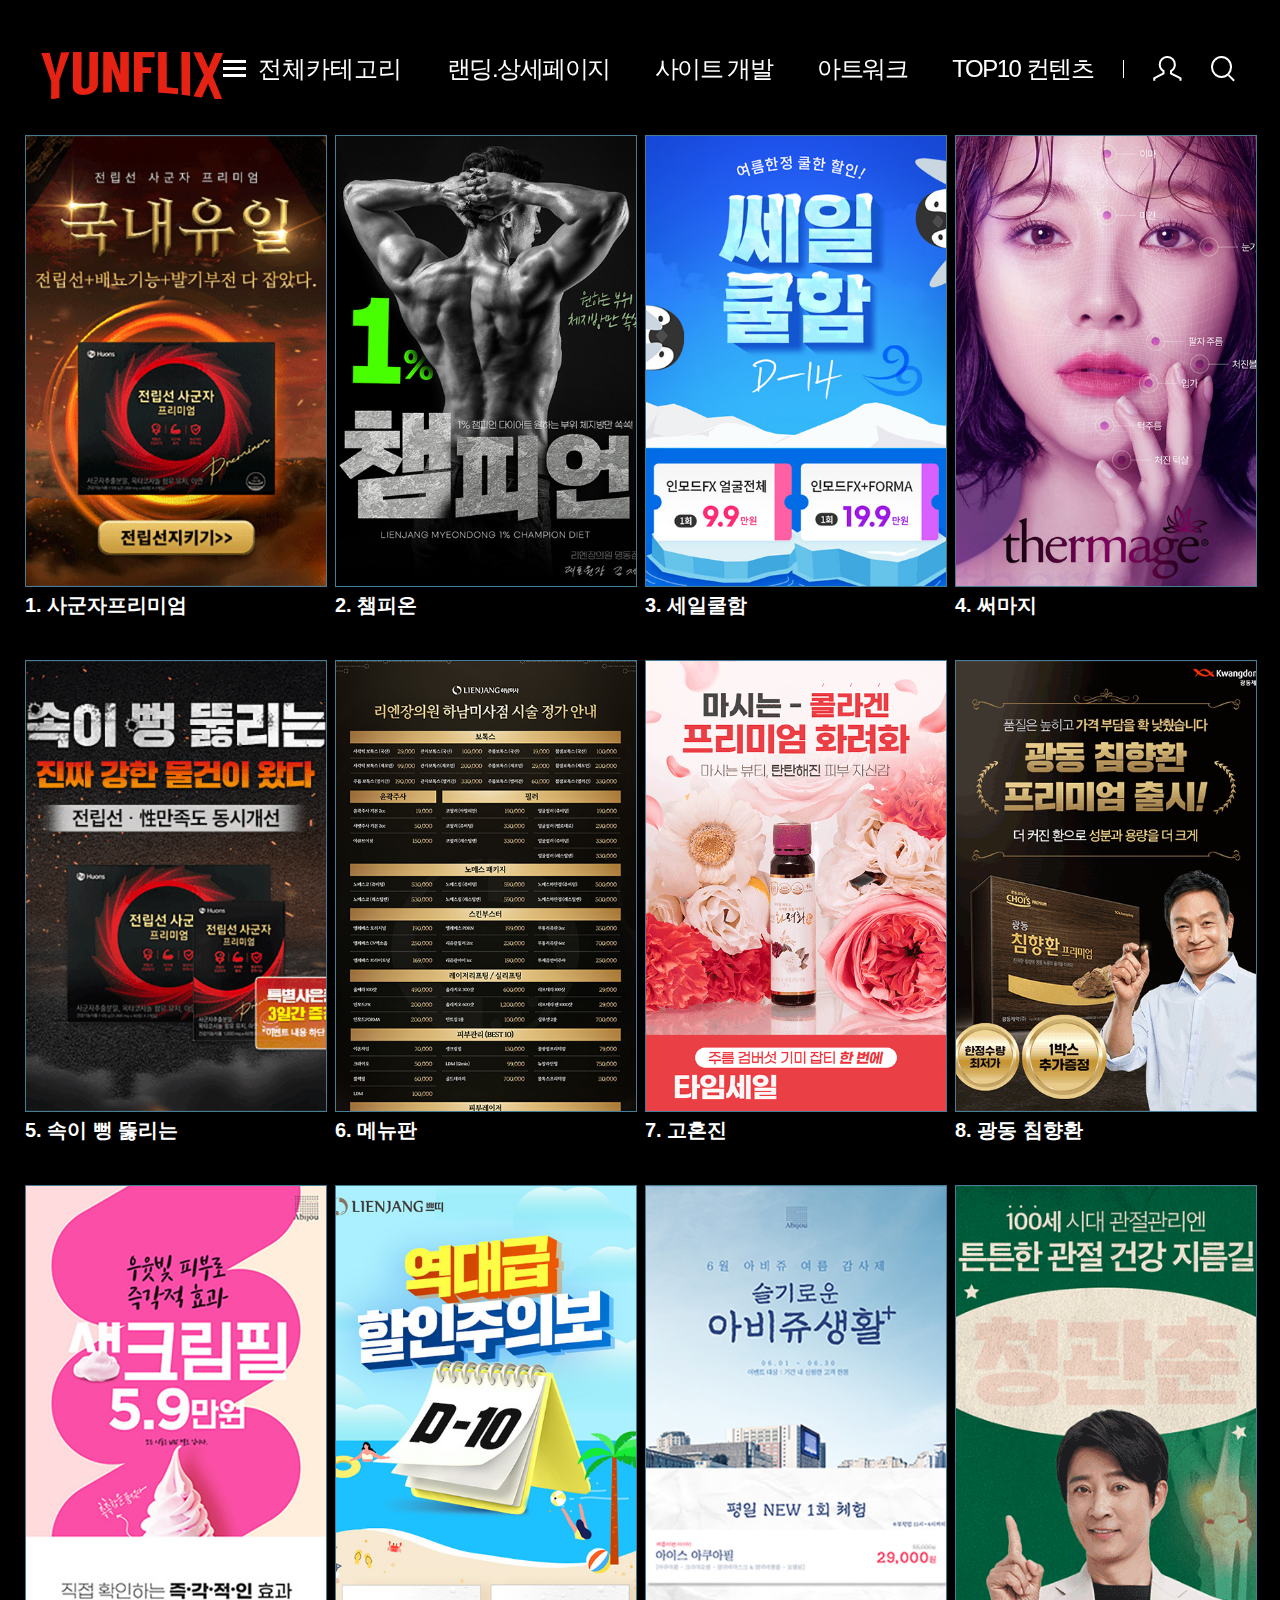
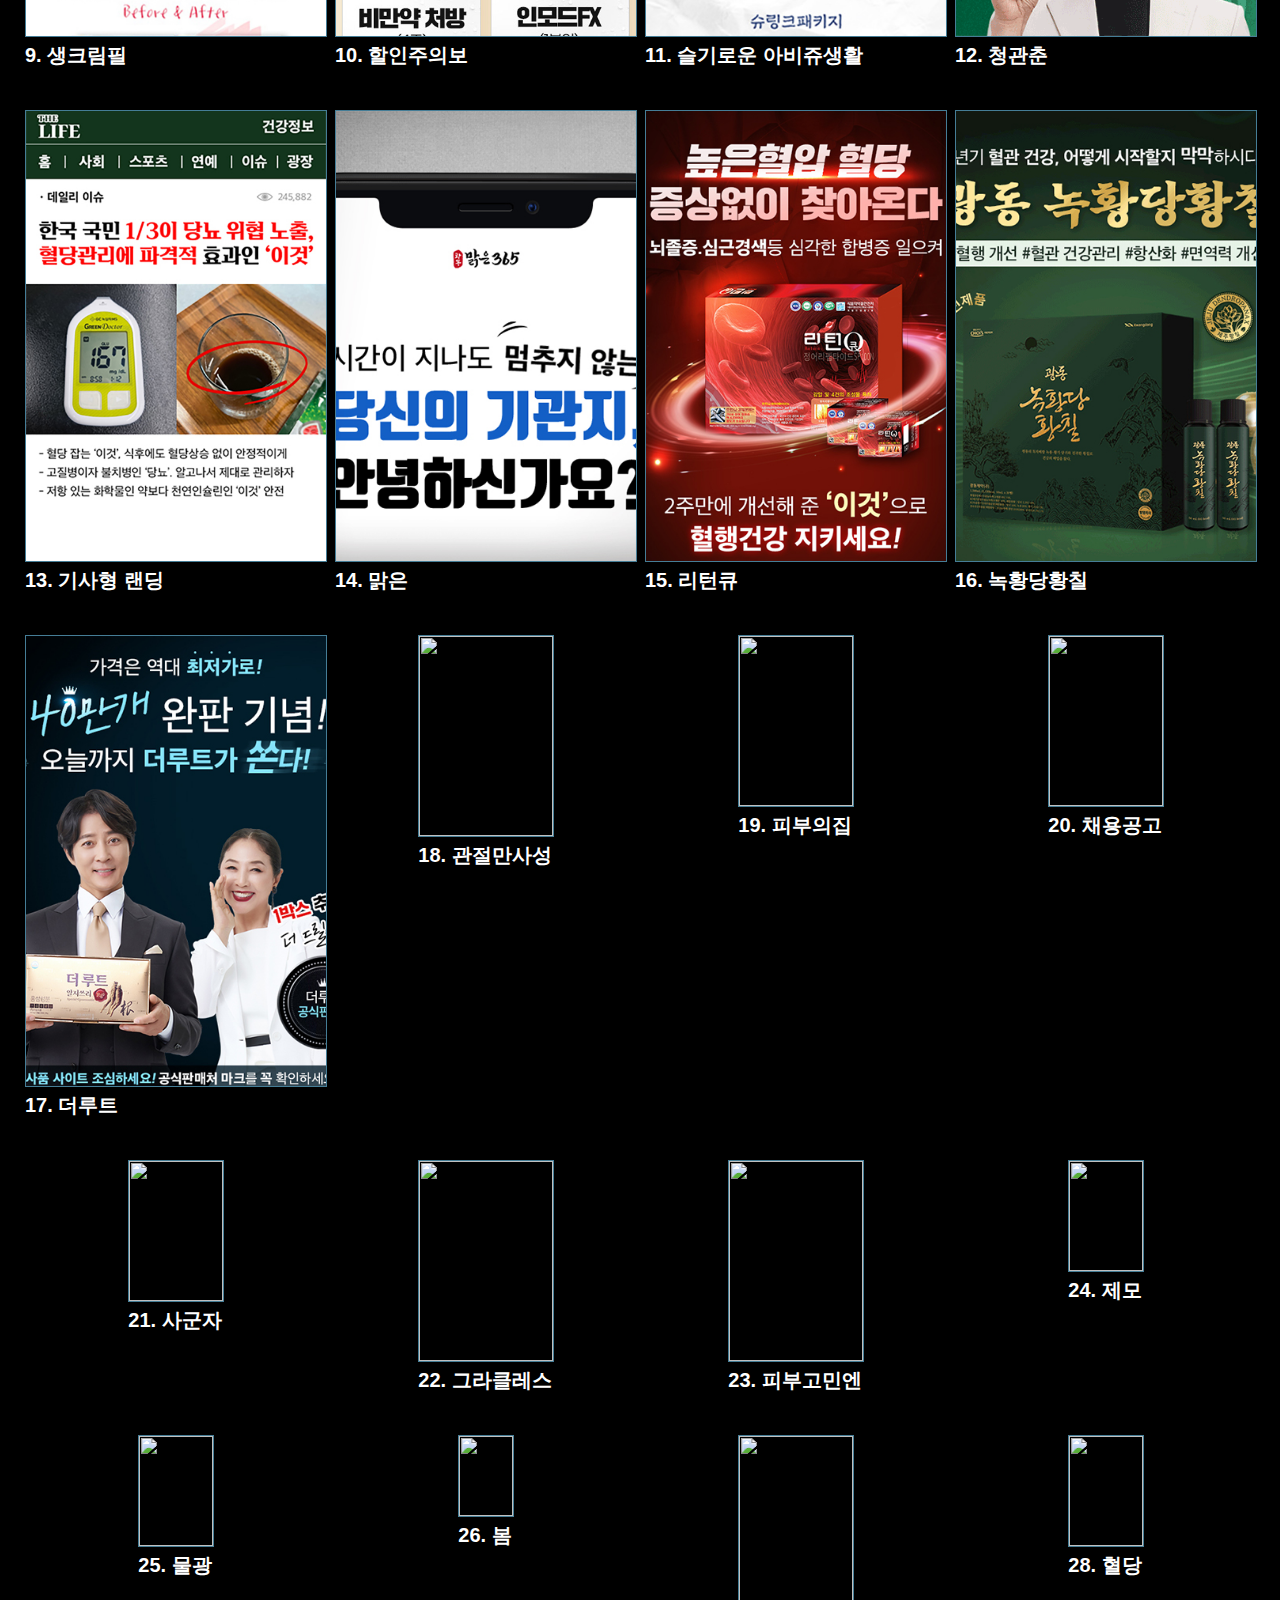
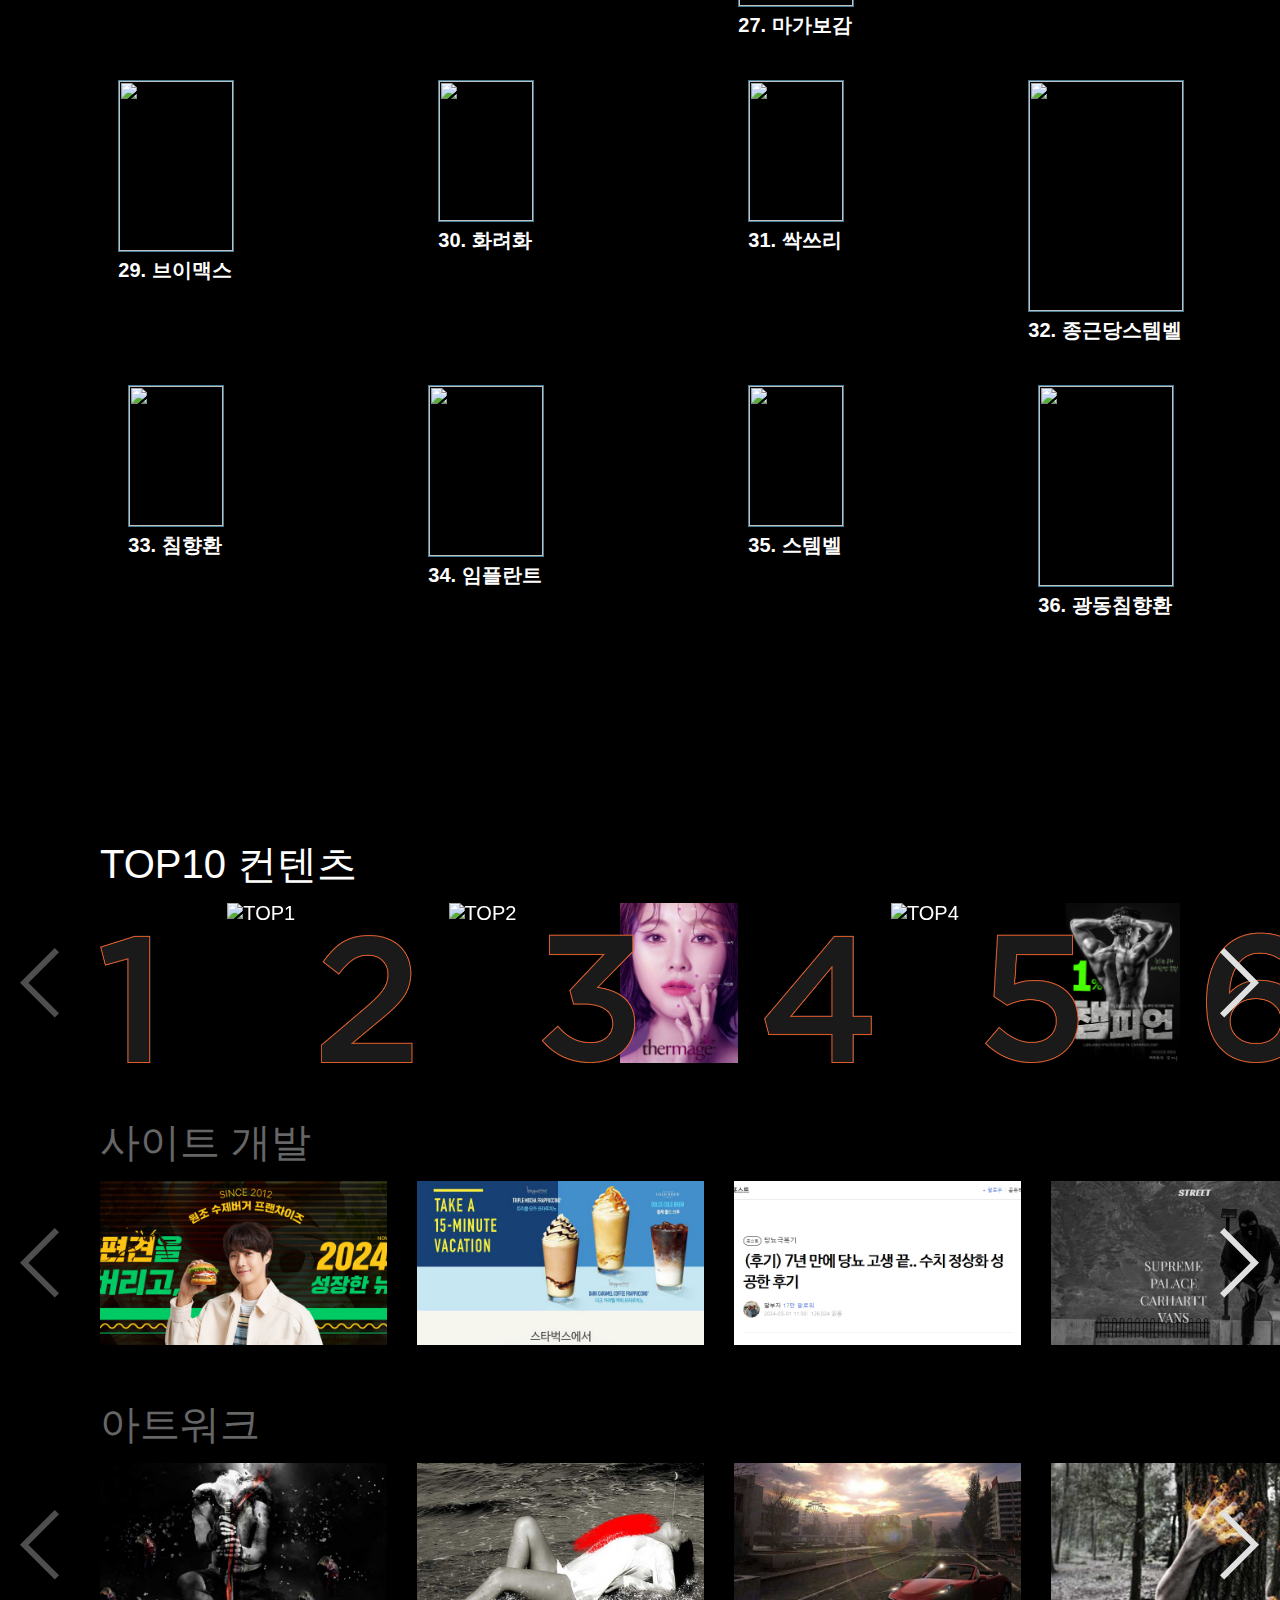
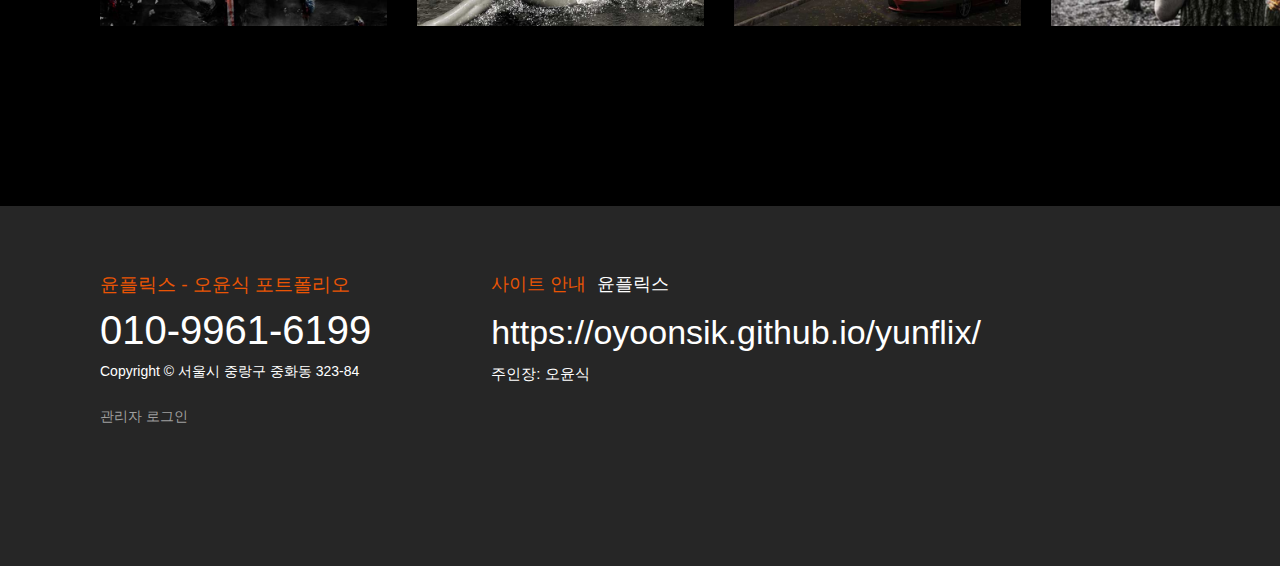
==== commit 31bb3ec8: "Add files via upload" ====
--- a/index.html
+++ b/index.html
@@ -1,7 +1,7 @@
 <!DOCTYPE html>
 <html lang="ko">
 <head>
-  <title>윤플릭스 - 디자인과 미디어 모든것이 한 곳에!</title>
+  <title>윤플릭스 - 디자인과 퍼블리싱을 한번에 시청하세요!</title>
   	<meta charset="UTF-8">
 	<meta property="og:title" content="yunflix">
 	<meta property="og:type" content="website">
@@ -87,7 +87,7 @@
                                 <div class="gnbItemSubIn">
                                     <div class="gnbItemTitle">전체카테고리</div>
                                     <ul class="gnbItemSubBox">
-                                        <li><a href="#banner" style="text-decoration: none;"><span>랜딩.상세페이지</span></a></li>
+                                        <li><a href="#banner" style="text-decoration: none;"><span>랜딩&상세페이지</span></a></li>
                                     </ul>
 									<ul class="gnbItemSubBox">
                                         <li><a href="#site" style="text-decoration: none;"><span>사이트 개발</span></a></li>
@@ -713,7 +713,7 @@
 				<li>
 					<div>
 						<div class="portfolio_image" onclick="window.open('oh/images/web/sub/main_26.jpg','_blank','location=no,directories=no,resizable=no,status=no,toolbar=no,scrollbars=yes,width=900,height=800,top=10,left=150')">
-							<img src="oh/images/web/sub/main_26.jpg" class="ani-zoom" data-pin-me-only="true" style="object-fit: cover; width: 100%; height: 100%;">
+							<img src="oh/images/web/sub/main_27.gif" class="ani-zoom" data-pin-me-only="true" style="object-fit: cover; width: 100%; height: 100%;">
 						 </div>
 
 						 <div style="padding:8px 0 15px 0;text-align:left" class="">
@@ -886,19 +886,19 @@
 	                                <div class="top10Item">
 	                                    <img src="oh/images/web/number/number01.png" alt="1" class="numberWeb">
 	                                    <img src="oh/images/mobile/number/number01.png" alt="1" class="numberMobile">
-	                                    <img src="oh/images/web/sub/top_01.jpg" alt="TOP1" class="topImage">
+	                                    <img src="oh/images/web/sub/main_28.gif" alt="TOP1" class="topImage">
 	                                    <div class="textBox">
 	                                        <span class="title">
 	                                        	TOP1
 	                                        </span>
 	                                        <br>
 	                                        <span class="title">
-	                                            봄 컨셉의 상세페이지 입니다.
+	                                           호당원 혈당 상세페이지 입니다.
 	                                        </span>
 	                                        <span class="context">
 	                                            <br><br>
 	                                        </span>
-	                                        <a href="oh/images/web/sub/cont_01.jpg" class="btnTop10Link"><span>콘텐츠 보러가기</span></a>
+	                                        <a href="oh/images/web/sub/cont_43.jpg" class="btnTop10Link"><span>콘텐츠 보러가기</span></a>
 	                                    </div>
 	                                </div>
 	                            </div>
@@ -949,19 +949,19 @@
 	                                <div class="top10Item">
 	                                    <img src="oh/images/web/number/number04.png" alt="4" class="numberWeb">
 	                                    <img src="oh/images/mobile/number/number04.png" alt="4" class="numberMobile">
-	                                    <img src="oh/images/web/sub/top_02.jpg" alt="TOP4" class="topImage">
+	                                    <img src="oh/images/web/sub/prints_04.jpg" alt="TOP4" class="topImage">
 	                                    <div class="textBox">
 	                                        <span class="title">
 	                                        	TOP4
 	                                        </span>
 	                                        <br>
 	                                        <span class="title">
-												(병의원) 울쎄라 포스터 작업입니다.
+												(병의원) 훈남주사 프린트입니다.
 	                                        </span>
 	                                        <span class="context">
 	                                            <br><br>
 	                                        </span>
-	                                        <a href="oh/images/web/sub/top_02.jpg" class="btnTop10Link"><span>콘텐츠 보러가기</span></a>
+	                                        <a href="oh/images/web/sub/prints_04.jpg" class="btnTop10Link"><span>콘텐츠 보러가기</span></a>
 	                                    </div>
 	                                </div>
 	                            </div>
@@ -991,7 +991,7 @@
 	                                <div class="top10Item">
 	                                    <img src="oh/images/web/number/number06.png" alt="6" class="numberWeb">
 	                                    <img src="oh/images/mobile/number/number06.png" alt="6" class="numberMobile">
-	                                    <img src="oh/images/web/sub/top_06.jpg" alt="TOP6" class="topImage">
+	                                    <img src="oh/images/web/sub/main_24.jpg" alt="TOP6" class="topImage">
 	                                    <div class="textBox">
 	                                        <span class="title">
 	                                        	TOP6
@@ -1003,7 +1003,7 @@
 	                                        <span class="context">
 	                                            <br><br>
 	                                        </span>
-	                                        <a href="oh/images/web/sub/cont_06.jpg" class="btnTop10Link"><span>콘텐츠 보러가기</span></a>
+	                                        <a href="oh/images/web/sub/cont_00.jpg" class="btnTop10Link"><span>콘텐츠 보러가기</span></a>
 	                                    </div>
 	                                </div>
 	                            </div>
@@ -1033,7 +1033,7 @@
 	                                <div class="top10Item">
 	                                    <img src="oh/images/web/number/number08.png" alt="8" class="numberWeb">
 	                                    <img src="oh/images/mobile/number/number08.png" alt="8" class="numberMobile">
-	                                    <img src="oh/images/web/sub/prints_01.jpg" alt="TOP8" class="topImage">
+	                                    <img src="oh/images/web/sub/main_25.jpg" alt="TOP8" class="topImage">
 	                                    <div class="textBox">
 	                                        <span class="title">
 	                                        	TOP8
@@ -1045,7 +1045,7 @@
 	                                        <span class="context">
 	                                            <br><br>
 	                                        </span>
-	                                        <a href="oh/images/web/sub/prints_01.jpg" class="btnTop10Link"><span>콘텐츠 보러가기</span></a>
+	                                        <a href="oh/images/web/sub/main_25.jpg" class="btnTop10Link"><span>콘텐츠 보러가기</span></a>
 	                                    </div>
 	                                </div>
 	                            </div>
@@ -1054,19 +1054,19 @@
 	                                <div class="top10Item">
 	                                    <img src="oh/images/web/number/number09.png" alt="9" class="numberWeb">
 	                                    <img src="oh/images/mobile/number/number09.png" alt="9" class="numberMobile">
-	                                    <img src="oh/images/web/sub/top_18.jpg" alt="TOP9" class="topImage">
+	                                    <img src="oh/images/web/sub/prints_11.jpg" alt="TOP9" class="topImage">
 	                                    <div class="textBox">
 	                                        <span class="title">
 	                                        	TOP9
 	                                        </span>
 	                                        <br>
 	                                        <span class="title">
-	                                           할인이벤트 상세페이지입니다.
+	                                           올리지오 상세페이지입니다.
 	                                        </span>
 	                                        <span class="context">
 	                                            <br><br>
 	                                        </span>
-	                                        <a href="oh/images/web/sub/4you.jpg" class="btnTop10Link"><span>콘텐츠 보러가기</span></a>
+	                                        <a href="oh/images/web/sub/prints_11.jpg" class="btnTop10Link"><span>콘텐츠 보러가기</span></a>
 	                                    </div>
 	                                </div>
 	                            </div>
@@ -1075,19 +1075,19 @@
 	                                <div class="top10Item">
 	                                    <img src="oh/images/web/number/number10.png" alt="10" class="numberWeb">
 	                                    <img src="oh/images/mobile/number/number10.png" alt="10" class="numberMobile">
-	                                    <img src="oh/images/web/sub/prints_15.jpg" alt="TOP10" class="topImage">
+	                                    <img src="oh/images/web/sub/prints_06.jpg" alt="TOP10" class="topImage">
 	                                    <div class="textBox">
 	                                        <span class="title">
 	                                        	TOP10
 	                                        </span>
 	                                        <br>
 	                                        <span class="title">
-	                                            가격 포스터 인쇄물 입니다.
+	                                           세일 이벤트 인쇄물 입니다.
 	                                        </span>
 	                                        <span class="context">
 	                                            <br><br>
 	                                        </span>
-	                                        <a href="oh/images/web/sub/prints_15.jpg" class="btnTop10Link"><span>콘텐츠 보러가기</span></a>
+	                                        <a href="oh/images/web/sub/prints_06.jpg" class="btnTop10Link"><span>콘텐츠 보러가기</span></a>
 	                                    </div>
 	                                </div>
 	                            </div>
@@ -1201,8 +1201,8 @@
                         <div class="swiper-wrapper" id="swiper-wrapper-43a4d3ebe0bead29" aria-live="polite" style="transform: translate3d(0px, 0px, 0px);">
 
 
-		                        		<div class="swiper-slide swiper-slide-next" role="group" aria-label="2 / 16" style="width: 271.143px; margin-right: 30px;">
-			                                <a href="/videoMain/selectVideoDetail?videoNum=310&amp;videoCd=commu">
+		                        		<div class="swiper-slide swiper-slide-next" role="group" aria-label="1 / 16" style="width: 271.143px; margin-right: 30px;">
+			                                <a href="oh/images/web/sub/art_01.jpg">
 			                                    <img src="oh/images/web/sub/art_01.jpg" alt="오윤식의 아트워크">
 			                                </a>
 			                            </div>
@@ -1210,16 +1210,16 @@
 
 
 
-		                        		<div class="swiper-slide" role="group" aria-label="3 / 16" style="width: 271.143px; margin-right: 30px;">
-			                                <a href="/videoMain/selectVideoDetail?videoNum=345&amp;videoCd=commu">
+		                        		<div class="swiper-slide" role="group" aria-label="2 / 16" style="width: 271.143px; margin-right: 30px;">
+			                                <a href="oh/images/web/sub/art_02.jpg">
 			                                    <img src="oh/images/web/sub/art_02.jpg" alt="오윤식의 아트워크">
 			                                </a>
 			                            </div>
 
 
 
-                        				<div class="swiper-slide" role="group" aria-label="4 / 16" style="width: 271.143px; margin-right: 30px;">
-			                                <a href="/videoMain/selectVideoDetail?videoNum=345&amp;videoCd=commu">
+                        				<div class="swiper-slide" role="group" aria-label="3 / 16" style="width: 271.143px; margin-right: 30px;">
+			                                <a href="oh/images/web/sub/art_03.jpg">
 			                                    <img src="oh/images/web/sub/art_03.jpg">
 			                                </a>
 			                            </div>
@@ -1227,8 +1227,8 @@
 
 
 
-                        				<div class="swiper-slide" role="group" aria-label="5 / 16" style="width: 271.143px; margin-right: 30px;">
-			                                <a href="/videoMain/selectVideoDetail?videoNum=345&amp;videoCd=commu">
+                        				<div class="swiper-slide" role="group" aria-label="4 / 16" style="width: 271.143px; margin-right: 30px;">
+			                                <a href="oh/images/web/sub/art_04.jpg">
 			                                    <img src="oh/images/web/sub/art_04.jpg">
 			                                </a>
 			                            </div>
@@ -1236,8 +1236,8 @@
 
 
 
-                        				<div class="swiper-slide" role="group" aria-label="6 / 16" style="width: 271.143px; margin-right: 30px;">
-			                                <a href="#">
+                        				<div class="swiper-slide" role="group" aria-label="5 / 16" style="width: 271.143px; margin-right: 30px;">
+			                                <a href="oh/images/web/sub/art_05.jpg">
 			                                    <img src="oh/images/web/sub/art_05.jpg">
 			                                </a>
 			                            </div>
@@ -1246,7 +1246,7 @@
 
 
                         				<div class="swiper-slide" role="group" aria-label="7 / 16" style="width: 271.143px; margin-right: 30px;">
-			                                <a href="#">
+			                                <a href="oh/images/web/sub/art_06.jpg">
 			                                    <img src="oh/images/web/sub/art_06.jpg">
 			                                </a>
 			                            </div>
@@ -1305,7 +1305,7 @@
             <div class="tel">
                 <a href="#">010-9961-6199</a>
             </div>
-            <div class="copyright">Copyright © 서울시 중랑구 중화동 323-83 (성우스타팰리스)</div>
+            <div class="copyright">Copyright © 서울시 중랑구 중화동 323-84</div>
             <div class="adminLogin">
                 <a href="#" class="adminLoginOpen">관리자 로그인</a>
             </div>
